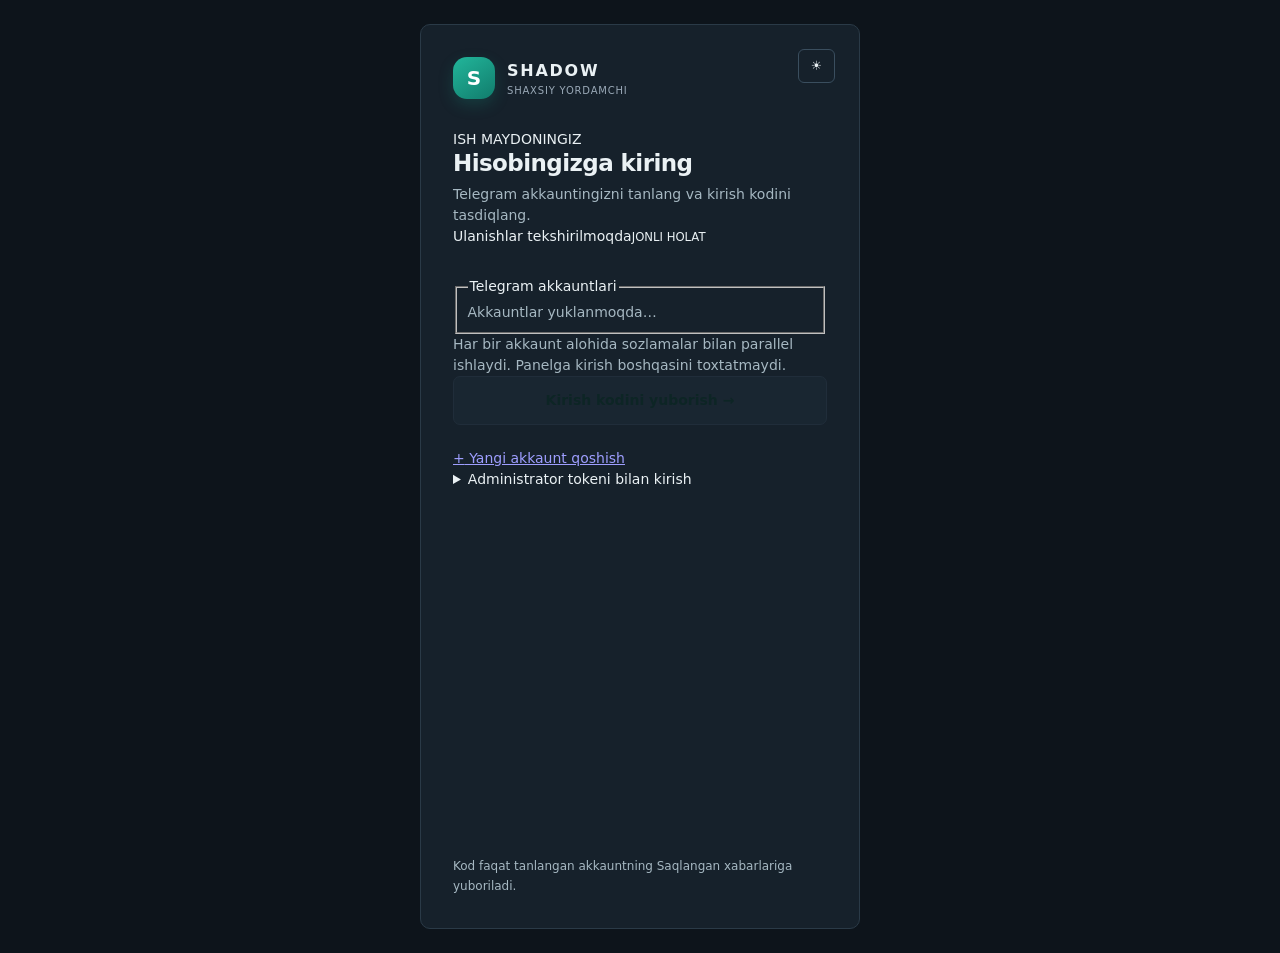
==== shadow/dashboard.html @ c3ce7833 "Add a full AI model library with stronger models and safe gateway selection Bundle the verified Free" ====
<!doctype html>
<html lang="uz">
<head>
<meta charset="utf-8">
<meta name="viewport" content="width=device-width,initial-scale=1">
<meta name="theme-color" content="#0c1421">
<title>Shadow · Boshqaruv paneli</title>
<script>
(function(){var theme='dark';try{var saved=localStorage.getItem('shadow-theme-b');if(saved==='light'||saved==='dark')theme=saved}catch(e){}document.documentElement.dataset.theme=theme;var accent='teal';try{var savedAccent=localStorage.getItem('shadow-accent');if(['teal','blue','violet','amber'].includes(savedAccent))accent=savedAccent}catch(e){}document.documentElement.dataset.accent=accent;var st='2d';try{if(localStorage.getItem('shadow-style')==='3d')st='3d'}catch(e){}document.documentElement.dataset.style=st;document.querySelector('meta[name="theme-color"]').content=theme==='dark'?'#0c1421':'#edf2ff'})()
</script>
<style>
:root{color-scheme:light;--bg:#f3f6f7;--paper:#fff;--ink:#17242a;--muted:#728188;--line:#e3eaeb;--nav:#14242a;--mint:#138d78;--mint-bg:#e7f6f1;--amber:#8a631b;--amber-bg:#fff5df;--shadow:0 10px 30px #1a33370b}*{box-sizing:border-box}body{margin:0;background:var(--bg);color:var(--ink);font:14px/1.5 Inter,ui-sans-serif,system-ui,-apple-system,"Segoe UI",sans-serif}button,input{font:inherit}button{cursor:pointer}button:focus-visible,input:focus-visible{outline:3px solid #52bda8;outline-offset:2px}
.login-wrap{min-height:100vh;display:grid;place-items:center;padding:24px;background:radial-gradient(ellipse at 15% 15%,#d9f0ea 0,transparent 35%),radial-gradient(ellipse at 90% 85%,#e1eaf2 0,transparent 36%),var(--bg)}.login{width:min(440px,100%);padding:36px;border:1px solid var(--line);border-radius:24px;background:var(--paper);box-shadow:0 24px 70px #122c3016}.brand{display:flex;align-items:center;gap:12px}.mark{width:42px;height:42px;display:grid;place-items:center;border-radius:14px;background:linear-gradient(145deg,#22b69b,#117c6c);color:white;font-size:20px;font-weight:850;box-shadow:0 6px 15px #159d8638}.brand strong{font-size:16px;letter-spacing:.11em}.brand small{display:block;color:var(--muted);font-size:10px;letter-spacing:.08em}.login h1{margin:30px 0 7px;font-size:28px;letter-spacing:-.04em}.login p{margin:0;color:var(--muted)}.login input{width:100%;margin:24px 0 11px;padding:14px;border:1px solid #d8e1e3;border-radius:12px;background:#fbfcfc;color:var(--ink)}.primary{width:100%;padding:14px;border:0;border-radius:12px;background:var(--mint);color:white;font-weight:750}.primary:hover{background:#0e7966}.error{min-height:19px;margin-top:9px;color:#b54747;font-size:12px}
.shell{min-height:100vh;display:grid;grid-template-columns:244px minmax(0,1fr)}.side{position:sticky;top:0;height:100vh;display:flex;flex-direction:column;padding:25px 17px;background:var(--nav);color:#f3f8f7}.side .brand{padding:2px 8px 38px}.side .brand small{color:#9dabb0}.side .mark{background:#168c78;box-shadow:none}.nav-label{padding:0 11px;color:#839398;font-size:10px;font-weight:750;letter-spacing:.14em;text-transform:uppercase}.nav{display:flex;align-items:center;gap:11px;margin-top:10px;padding:11px 12px;border-radius:11px;background:#21383b;color:#edf7f4;font-weight:650}.nav b{color:#6cdbc3}.side-note{margin-top:auto;padding:14px 10px;color:#9aabae;font-size:11px}.secure{display:flex;align-items:center;gap:8px;margin-bottom:7px;color:#d5e2df}.secure i{width:7px;height:7px;border-radius:50%;background:#4dd0b1;box-shadow:0 0 0 4px #4dd0b11a}
.content{width:min(1180px,100%);margin:auto;padding:34px clamp(22px,4vw,56px) 54px}.top{display:flex;justify-content:space-between;align-items:center;gap:20px;margin-bottom:28px}.eyebrow{color:var(--mint);font-size:10px;font-weight:750;letter-spacing:.15em}h1{margin:7px 0 5px;font-size:clamp(27px,3.2vw,36px);line-height:1.15;letter-spacing:-.045em}.top p,.section-head p{margin:0;color:var(--muted)}.top-actions{display:flex;align-items:center;gap:8px}.language,.btn{padding:9px 12px;border:1px solid var(--line);border-radius:10px;background:var(--paper);color:#4a5b61;font-size:11px;font-weight:650}.language{border-radius:999px}.language i{display:inline-block;width:6px;height:6px;margin-right:6px;border-radius:50%;background:var(--mint)}.btn:hover{border-color:#a9cbc4;background:#f8fcfb}.section-kicker{display:flex;align-items:center;gap:9px;margin:0 0 12px;color:#53636a;font-size:12px;font-weight:700}.section-kicker:before{content:"";width:3px;height:14px;border-radius:3px;background:var(--mint)}.grid{display:grid;grid-template-columns:repeat(3,minmax(0,1fr));gap:14px}.card{min-width:0;padding:19px 20px;border:1px solid var(--line);border-radius:16px;background:var(--paper);box-shadow:var(--shadow)}.card-top{display:flex;align-items:center;justify-content:space-between;gap:10px}.card-label{color:#6c7b81;font-size:12px;font-weight:600}.card-icon{width:34px;height:34px;display:grid;place-items:center;border-radius:11px;background:#eff6f4;color:#52766f;font-size:17px}.value{margin-top:13px;font-size:22px;font-weight:740;letter-spacing:-.035em;overflow-wrap:anywhere}.sub{margin-top:3px;color:var(--muted);font-size:11px}.status-dot{display:inline-block;width:8px;height:8px;margin:0 9px 2px 0;border-radius:50%;background:#d59c3d;box-shadow:0 0 0 4px #d59c3d1b}.safe{color:#94651c}.online{color:#148b76}.online .status-dot{background:#20ae91;box-shadow:0 0 0 4px #20ae911a}
.warning{display:flex;align-items:center;gap:13px;margin:18px 0 26px;padding:15px 17px;border:1px solid #f0e0bb;border-radius:15px;background:var(--amber-bg)}.warn-icon{flex:0 0 33px;height:33px;display:grid;place-items:center;border-radius:11px;background:#ffebbd;color:var(--amber);font-size:17px}.warning-copy{min-width:0}.warning strong{display:block;color:#73501b;font-size:13px}.warning p{margin-top:3px;color:#8e744a;font-size:11px}.reply-control{display:flex;align-items:center;gap:10px;margin-left:auto;color:#75551f;font-size:11px;font-weight:700;white-space:nowrap}.reply-label small{display:block;color:#9b835d;font-size:9px;font-weight:500}.switch{position:relative;width:43px;height:25px;padding:0;border:1px solid #dbbe85;border-radius:99px;background:#ecd9b3;transition:.2s}.switch:after{position:absolute;top:3px;left:3px;width:17px;height:17px;border-radius:50%;background:white;box-shadow:0 1px 4px #0002;content:"";transition:.2s}.switch[aria-checked="true"]{border-color:#168d79;background:#168d79}.switch[aria-checked="true"]:after{left:21px}.switch:disabled{opacity:.6;cursor:wait}
.section-head{display:flex;justify-content:space-between;align-items:end;gap:16px;margin-bottom:12px}.section-head h2{margin:0 0 3px;font-size:17px;letter-spacing:-.02em}.section-head p{font-size:11px}.count{padding:5px 9px;border:1px solid var(--line);border-radius:999px;background:white;color:#64727b;font-size:10px;font-weight:650}.table{overflow:hidden;border:1px solid var(--line);border-radius:15px;background:white;box-shadow:var(--shadow)}.row{display:grid;grid-template-columns:minmax(0,1fr) 140px 120px 90px;gap:12px;align-items:center;padding:12px 16px;border-bottom:1px solid #edf0f2}.row:last-child{border:0}.thead{background:#f8fafb;color:#819099;font-size:9px;font-weight:750;letter-spacing:.1em;text-transform:uppercase}.chat-main{display:flex;align-items:center;gap:11px;min-width:0}.avatar{flex:0 0 34px;width:34px;height:34px;display:grid;place-items:center;border-radius:11px;background:#e8f3f0;color:#248675;font-size:12px;font-weight:750}.chat-name{overflow:hidden;font-weight:650;text-overflow:ellipsis;white-space:nowrap}.chat-kind,.unread{color:var(--muted);font-size:11px}.badge{display:inline-flex;align-items:center;gap:6px;padding:5px 9px;border-radius:999px;background:#e8f6f1;color:#20836e;font-size:10px;font-weight:650}.badge:before{width:5px;height:5px;border-radius:50%;background:currentColor;content:""}.badge.off{background:#eff2f4;color:#78858e}.empty{padding:34px 20px;color:var(--muted);font-size:12px;text-align:center}.foot{display:flex;align-items:center;gap:7px;margin-top:15px;color:#87939b;font-size:10px}.foot i{color:#4c9584}.sr-only{position:absolute;width:1px;height:1px;padding:0;margin:-1px;overflow:hidden;clip:rect(0,0,0,0);white-space:nowrap;border:0}[hidden]{display:none!important}
@media(max-width:900px){.shell{grid-template-columns:205px minmax(0,1fr)}.content{padding-inline:25px}.card{padding:16px}.row{grid-template-columns:minmax(0,1fr) 105px 105px 72px;gap:8px}}
@media(max-width:680px){.shell{display:block}.side{position:static;height:auto;flex-direction:row;align-items:center;padding:12px 18px;border-bottom:1px solid #263740}.side .brand{padding:0}.side .mark{width:36px;height:36px}.side>div:nth-child(2),.side-note{display:none}.content{padding:24px 18px 36px}.top{align-items:flex-start;margin-bottom:23px}.top-actions{gap:6px}.language{display:none}.btn{padding:8px 10px}.grid{grid-template-columns:1fr 1fr}.card:last-child{grid-column:span 2}.warning{align-items:flex-start;gap:10px;padding:14px}.warn-icon{flex-basis:30px;height:30px}.reply-control{gap:7px}.reply-label small{display:none}.row{grid-template-columns:minmax(0,1fr) auto;padding:11px 13px}.row>*:nth-child(2),.row>*:nth-child(4),.thead>*:nth-child(2),.thead>*:nth-child(4){display:none}.row>*:nth-child(3){justify-self:end}}
@media(max-width:390px){.content{padding-inline:13px}.top{gap:9px}.top-actions{flex-wrap:wrap;justify-content:flex-end}.top h1{font-size:26px}.grid{grid-template-columns:1fr}.card:last-child{grid-column:auto}.warning{flex-wrap:wrap}.warning-copy{flex:1}.reply-control{width:100%;justify-content:flex-end}.section-head h2{font-size:15px}}
@media(prefers-reduced-motion:reduce){*,*:before,*:after{scroll-behavior:auto!important;transition:none!important}}

/* Theme surfaces */
.theme-toggle{display:inline-grid;place-items:center;min-width:36px;height:36px;padding:0 10px;border:1px solid var(--line);border-radius:11px;background:var(--paper);color:var(--ink);font-size:18px;line-height:1}
.theme-toggle:hover{border-color:var(--mint)}.login{position:relative}.login .theme-toggle{position:absolute;top:38px;right:36px}
:root[data-theme="dark"]{color-scheme:dark;--bg:#0c1218;--paper:#141e26;--ink:#edf4f5;--muted:#99aab4;--line:#26343e;--nav:#0a1117;--mint:#65dcc0;--mint-bg:#18382f;--amber:#ebc27a;--amber-bg:#292419;--shadow:0 12px 32px #00000020}
[data-theme="dark"] .login-wrap{background:radial-gradient(ellipse at 15% 15%,#17322d 0,transparent 36%),radial-gradient(ellipse at 90% 85%,#172431 0,transparent 36%),var(--bg)}
[data-theme="dark"] .login{box-shadow:0 24px 70px #00000035}
[data-theme="dark"] .login input{background:#0e171e;border-color:#33434e;color:var(--ink)}
[data-theme="dark"] .primary{background:#58d1b5;color:#08251d}
[data-theme="dark"] .primary:hover{background:#7de2ca}
[data-theme="dark"] .language,[data-theme="dark"] .btn{color:#c3d1d7}
[data-theme="dark"] .btn:hover{background:#1a2a31;border-color:#466b65}
[data-theme="dark"] .section-kicker,[data-theme="dark"] .card-label{color:#a7b8c1}
[data-theme="dark"] .card-icon{background:#20332e;color:#82c7b6}
[data-theme="dark"] .safe{color:#e5bb6c}
[data-theme="dark"] .online{color:#65dcc0}
[data-theme="dark"] .warning{border-color:#4c4027}
[data-theme="dark"] .warn-icon{background:#44351c;color:#ebc27a}
[data-theme="dark"] .warning strong,[data-theme="dark"] .reply-control{color:#f0d395}
[data-theme="dark"] .warning p,[data-theme="dark"] .reply-label small{color:#c0aa81}
[data-theme="dark"] .switch{background:#4b3b24;border-color:#796139}
[data-theme="dark"] .switch[aria-checked="true"]{background:#248b72;border-color:#4db99b}
[data-theme="dark"] .table,[data-theme="dark"] .count{background:var(--paper)}
[data-theme="dark"] .row{border-color:#24323b}
[data-theme="dark"] .thead{background:#111b22;color:#94a8b4}
[data-theme="dark"] .avatar{background:#20372f;color:#82d3bb}
[data-theme="dark"] .badge{background:#1d3b30;color:#89d9b7}
[data-theme="dark"] .badge.off{background:#27323b;color:#acbac4}
[data-theme="dark"] .count,[data-theme="dark"] .foot{color:#9aadb7}
[data-theme="dark"] .error{color:#ff9b9b}


.workspace-nav .nav{width:100%;border:0;text-align:left;font:inherit;background:transparent;color:#98aeb3}.workspace-nav .nav:hover,.workspace-nav .nav.active{background:#21383b;color:#edf7f4}.workspace-nav .nav b{width:19px;text-align:center}
.chat-tools{display:flex;gap:12px;margin-bottom:13px}.chat-tools input,.chat-tools select{padding:11px 13px;border:1px solid var(--line);border-radius:11px;background:var(--paper);color:var(--ink);font:inherit;font-size:12px}.chat-tools input{flex:1;min-width:0}.panel-grid{display:grid;grid-template-columns:repeat(2,minmax(0,1fr));gap:18px}.detail-panel{padding:23px;border:1px solid var(--line);border-radius:16px;background:var(--paper);box-shadow:var(--shadow)}.detail-panel h2{margin:0 0 7px;font-size:17px}.detail-panel p{margin:0 0 18px;color:var(--muted);font-size:12px}.detail-panel dl{margin:18px 0 0}.detail-panel dl>div{display:flex;justify-content:space-between;gap:16px;padding:12px 0;border-bottom:1px solid var(--line);font-size:12px}.detail-panel dt{color:var(--muted)}.detail-panel dd{margin:0;text-align:right;font-weight:650}.info-note{padding:15px;border-radius:11px;background:var(--mint-bg);color:var(--mint);font-size:12px}.setting-row{display:flex;justify-content:space-between;align-items:center;gap:16px;padding:15px 0;border-bottom:1px solid var(--line)}.setting-row strong{display:block;font-size:12px}.setting-row small{display:block;color:var(--muted);font-size:11px;margin-top:3px}.setting-row input{width:18px;height:18px;accent-color:var(--mint)}.setup-link{display:inline-block;margin-top:20px;text-decoration:none}.panel-notice{margin-top:16px;color:var(--muted);font-size:12px}
@media(max-width:680px){.side{flex-wrap:wrap;gap:14px}.workspace-nav{display:flex!important;gap:6px;overflow:auto;flex-basis:100%;padding-bottom:3px}.workspace-nav .nav-label{display:none}.workspace-nav .nav{flex:0 0 auto;width:auto;white-space:nowrap;font-size:11px;padding:9px 11px;margin:0}.panel-grid{grid-template-columns:1fr}.chat-tools{flex-direction:column}.chat-tools select{width:100%}}

.chat-name small{display:block;color:var(--muted);font-size:10px;font-weight:400;letter-spacing:.02em}.reply-check{display:flex;justify-content:space-between;gap:14px;padding:12px 0;border-bottom:1px solid var(--line);font-size:12px}.reply-check span{color:var(--muted)}.reply-check strong{color:var(--mint)}.reply-check strong.missing{color:#d79e54}
:root[data-theme] .setup-check{width:100%;display:grid;grid-template-columns:minmax(0,1fr) auto;column-gap:16px;row-gap:4px;padding:13px 12px;border:1px solid var(--v-line);border-left:3px solid var(--v-line2);border-radius:9px;background:var(--v-surface2);color:var(--v-ink);text-align:left;font:inherit;cursor:pointer;transition:background .16s,border-color .16s,transform .16s}
:root[data-theme] .setup-check:hover,:root[data-theme] .setup-check:focus-visible{border-color:var(--v-accent);background:color-mix(in srgb,var(--v-accent) 7%,var(--v-surface2));transform:translateY(-1px)}
:root[data-theme] .setup-check:focus-visible{outline:2px solid var(--v-accent);outline-offset:2px}
:root[data-theme] .setup-check>span:first-child{grid-column:1;grid-row:1;color:var(--v-ink);font-weight:600}
:root[data-theme] .setup-check>strong{grid-column:2;grid-row:1;align-self:center}
:root[data-theme] .setup-check .setup-check-help{grid-column:1;grid-row:2;color:var(--v-muted);font-size:11px;line-height:1.5}
:root[data-theme] .setup-check .setup-check-action{grid-column:2;grid-row:2;align-self:center;color:var(--v-accent);font-size:10px;font-weight:700;white-space:nowrap}
.warning.reply-on{background:var(--mint-bg);border-color:var(--mint)}.warning.reply-on strong,.warning.reply-on .reply-control{color:var(--mint)}.warning.reply-on p{color:var(--muted)}.warning.reply-on .warn-icon{background:var(--paper);color:var(--mint)}.reply-setup{grid-column:1/-1}.reply-setup p{max-width:650px}.reply-action-note{padding-top:13px;color:var(--muted);font-size:12px}

.approval-cell{display:flex;flex-direction:column;align-items:flex-start;gap:6px}.approval-btn{padding:5px 8px;border:1px solid var(--line);border-radius:8px;background:var(--paper);color:var(--mint);font-size:10px;white-space:nowrap}.approval-btn.remove{color:#cf8569}.approval-btn:disabled{opacity:.5;cursor:wait}.approval-tools{display:flex;align-items:center;flex-wrap:wrap;gap:12px;margin-bottom:14px}.approval-tools p{flex:1;margin:0;color:var(--muted);font-size:11px}.approval-note{margin:12px 0;color:var(--muted);font-size:12px}.row{grid-template-columns:minmax(0,1fr) 130px 165px 85px}@media(max-width:900px){.row{grid-template-columns:minmax(0,1fr) 90px 140px 65px}}@media(max-width:680px){.row{grid-template-columns:minmax(0,1fr) 135px}.approval-cell{align-items:flex-end}}
/* Original cinematic command-center treatment */
:root[data-theme="dark"]{--bg:#070c12;--paper:#101922;--ink:#e4f0f5;--muted:#8aa0ae;--line:#20313d;--nav:#060b11;--mint:#55e4d0;--mint-bg:#102c32;--amber:#f2bd72;--amber-bg:#2b2319;--shadow:0 18px 48px #0008}
[data-theme="dark"] .shell{background:radial-gradient(ellipse at 78% 0%,#12313a55,transparent 38%),var(--bg)}
[data-theme="dark"] .side{border-right:1px solid #1d303a;background:linear-gradient(180deg,#081017,#070b10)}
[data-theme="dark"] .side .mark{background:linear-gradient(145deg,#56e8d5,#1979ad);box-shadow:0 0 22px #2fd5cf3b}
[data-theme="dark"] .workspace-nav .nav:hover,[data-theme="dark"] .workspace-nav .nav.active{background:#10252c;color:#d7faf3;box-shadow:inset 2px 0 #57e4d0}
[data-theme="dark"] .content{max-width:1440px}
[data-theme="dark"] .card,[data-theme="dark"] .detail-panel,[data-theme="dark"] .table{border-color:#243844;box-shadow:0 14px 40px #0003}
[data-theme="dark"] .card{background:linear-gradient(145deg,#121e28,#0e171f)}
[data-theme="dark"] .card-icon{background:#112b33;color:#65ddcf}
[data-theme="dark"] .table{background:#0e171e}
[data-theme="dark"] .thead{background:#111e27}
[data-theme="dark"] .warning{box-shadow:0 10px 35px #0002}
.hud-hero{position:relative;isolation:isolate;display:grid;grid-template-columns:minmax(0,1.35fr) minmax(260px,.65fr);align-items:center;gap:24px;overflow:hidden;margin:0 0 26px;padding:clamp(23px,4vw,42px);border:1px solid #2a4854;border-radius:18px;background:radial-gradient(ellipse at 82% 43%,#21d2d022,transparent 26%),linear-gradient(120deg,#0a171f 0%,#101f2a 55%,#10262b 100%);box-shadow:0 24px 70px #0003}
.hud-hero:before{position:absolute;inset:0;z-index:-1;background-image:linear-gradient(#7de6e50a 1px,transparent 1px),linear-gradient(90deg,#7de6e50a 1px,transparent 1px);background-size:34px 34px;mask-image:linear-gradient(90deg,transparent,#000);content:""}
.hud-hero:after{position:absolute;inset:12px;z-index:-1;border:1px solid #6be0dc1a;border-radius:12px;pointer-events:none;content:""}
.hero-copy{max-width:610px}.hero-kicker{display:flex;align-items:center;gap:8px;color:#69dcca;font-size:9px;font-weight:800;letter-spacing:.16em}.hero-kicker i{width:7px;height:7px;border-radius:50%;background:#61e7cb;box-shadow:0 0 12px #61e7cb}
.hero-copy h2{margin:16px 0 10px;color:#f0f8fa;font-size:clamp(28px,4vw,47px);line-height:1.02;letter-spacing:-.05em}.hero-copy h2 span{color:#67decd}.hero-copy>p{max-width:520px;margin:0;color:#a5b9c2;font-size:13px;line-height:1.75}.hero-tags{display:flex;flex-wrap:wrap;gap:7px;margin-top:22px}.hero-tags span{padding:6px 9px;border:1px solid #44616b;border-radius:5px;background:#09141bb0;color:#b4c9cf;font-size:8px;font-weight:750;letter-spacing:.11em}
.hero-console{display:grid;justify-items:center;gap:15px}.core-orb{position:relative;width:clamp(125px,16vw,182px);aspect-ratio:1;display:grid;place-items:center}.orb-ring{position:absolute;inset:8%;border:1px solid #67e1d477;border-radius:50%;box-shadow:inset 0 0 28px #47cfc51a,0 0 24px #47cfc51a}.ring-one{border-style:dashed;animation:orbit 24s linear infinite}.ring-two{inset:19%;border-color:#54b9eb66;animation:orbit 19s linear infinite reverse}.orb-center{width:47%;aspect-ratio:1;display:grid;place-items:center;border:1px solid #88fff0;border-radius:50%;background:radial-gradient(circle at 35% 25%,#78f6df,#197e99 58%,#102432);box-shadow:0 0 18px #43e3d6a0,0 0 60px #25bed340;color:white;font-size:29px;font-weight:800;text-shadow:0 1px 12px #fff8}
@keyframes orbit{to{transform:rotate(360deg)}}
.console-readouts{width:100%;display:grid;grid-template-columns:1fr 1fr;gap:8px}.console-readouts>div{min-width:0;padding:9px 10px;border:1px solid #36515b;border-radius:7px;background:#07131ab8}.console-readouts>div:last-child{grid-column:1/-1}.console-readouts small{display:block;color:#83a1aa;font-size:8px;letter-spacing:.13em}.console-readouts strong{display:block;overflow:hidden;margin-top:4px;color:#c8f3e9;font-size:9px;letter-spacing:.05em;text-overflow:ellipsis;white-space:nowrap}
.capabilities{margin:5px 0 24px}.capabilities .section-head{margin-bottom:11px}.module-grid{display:grid;grid-template-columns:repeat(5,minmax(0,1fr));gap:10px}.module{position:relative;display:grid;grid-template-columns:32px minmax(0,1fr);align-items:start;gap:10px;min-height:112px;padding:14px;border:1px solid var(--line);border-radius:11px;background:var(--paper);box-shadow:var(--shadow);transition:transform .18s,border-color .18s}.module:hover{transform:translateY(-2px);border-color:var(--mint)}.module-icon{width:30px;height:30px;display:grid;place-items:center;border:1px solid #278c8a55;border-radius:8px;background:#0e292f;color:#62ddd2;font-size:15px}.module strong{display:block;margin-top:2px;font-size:11px;line-height:1.4}.module p{margin:5px 0 0;color:var(--muted);font-size:10px;line-height:1.5}.module-state{position:absolute;right:10px;bottom:9px;color:var(--mint);font-size:7px;font-weight:800;letter-spacing:.14em;opacity:.72}
[data-theme="light"] .hud-hero{border-color:#bbd5d7;background:radial-gradient(ellipse at 82% 43%,#3bb8ae20,transparent 27%),linear-gradient(120deg,#e9f3f3,#e8eff5 55%,#e5f4ef);box-shadow:0 18px 50px #213c3d12}
[data-theme="light"] .hud-hero:before{background-image:linear-gradient(#245c5d0b 1px,transparent 1px),linear-gradient(90deg,#245c5d0b 1px,transparent 1px)}
[data-theme="light"] .hud-hero:after{border-color:#328c871d}
[data-theme="light"] .hero-copy h2{color:#14272e}
[data-theme="light"] .hero-copy h2 span{color:#087d78}
[data-theme="light"] .hero-copy>p{color:#526b73}
[data-theme="light"] .hero-kicker{color:#087d78}
[data-theme="light"] .hero-tags span{border-color:#bfd1d4;background:#f7fbfbe0;color:#47616a}
[data-theme="light"] .orb-center{color:white}
[data-theme="light"] .console-readouts>div{border-color:#bdd0d3;background:#ffffffc7}
[data-theme="light"] .console-readouts small{color:#607981}
[data-theme="light"] .console-readouts strong{color:#1d625d}
[data-theme="light"] .module-icon{border-color:#c3e5df;background:#e9f7f3;color:#158c80}
@media(max-width:1060px){.module-grid{grid-template-columns:repeat(3,minmax(0,1fr))}}
@media(max-width:680px){.hud-hero{grid-template-columns:1fr;gap:13px;padding:24px 19px}.hero-copy h2{font-size:34px}.hero-console{grid-template-columns:106px 1fr;justify-items:stretch;align-items:center}.core-orb{width:104px}.console-readouts{grid-template-columns:1fr}.console-readouts>div:last-child{grid-column:auto}.module-grid{grid-template-columns:1fr 1fr}.module{min-height:105px;padding:12px}.hero-tags span{font-size:7px}}
@media(max-width:390px){.module-grid{grid-template-columns:1fr}.module{min-height:84px}.hero-copy h2{font-size:30px}.hero-console{grid-template-columns:86px 1fr}.core-orb{width:82px}}
@media(prefers-reduced-motion:reduce){.ring-one,.ring-two{animation:none}.module:hover{transform:none}}

/* Refined professional daylight palette */
:root[data-theme="light"]{color-scheme:light;--bg:#f4f7fa;--paper:#fff;--ink:#172b3a;--muted:#687c8b;--line:#dce5eb;--nav:#102438;--mint:#087f78;--mint-bg:#e5f5f1;--amber:#805514;--amber-bg:#fff7e8;--shadow:0 8px 24px #16324a0b}
:root[data-theme="light"] body{background:#f4f7fa;color:#172b3a}
:root[data-theme="light"] .shell{background:radial-gradient(ellipse at 82% 0%,#dcefee99,transparent 36%),#f4f7fa}
:root[data-theme="light"] .side{border-right:1px solid #d9e3e9;background:linear-gradient(180deg,#fff,#f5f8fa);color:#193247}
:root[data-theme="light"] .side .brand small{color:#718391}
:root[data-theme="light"] .side .mark{background:linear-gradient(145deg,#19a995,#087c76);box-shadow:0 5px 13px #087f7825}
:root[data-theme="light"] .nav-label{color:#7a8c98}
:root[data-theme="light"] .workspace-nav .nav{color:#526777}
:root[data-theme="light"] .workspace-nav .nav:hover,:root[data-theme="light"] .workspace-nav .nav.active{background:#e8f4f2;color:#12645e;box-shadow:inset 2px 0 #159b8b}
:root[data-theme="light"] .workspace-nav .nav b{color:#178c80}
:root[data-theme="light"] .side-note{color:#738491}
:root[data-theme="light"] .secure{color:#3b5864}
:root[data-theme="light"] .secure i{background:#19a889;box-shadow:0 0 0 4px #19a8891a}
:root[data-theme="light"] .content{max-width:1440px}
:root[data-theme="light"] .top{padding-bottom:18px;border-bottom:1px solid #e0e8ed}
:root[data-theme="light"] .eyebrow{color:#07847d}
:root[data-theme="light"] .top p,:root[data-theme="light"] .section-head p{color:#687e8d}
:root[data-theme="light"] .language,:root[data-theme="light"] .btn,:root[data-theme="light"] .theme-toggle{border-color:#d8e3e9;background:#fff;color:#304b5d;box-shadow:0 2px 5px #19304708}
:root[data-theme="light"] .btn:hover,:root[data-theme="light"] .theme-toggle:hover{border-color:#7bbeb4;background:#f6fbfa;color:#086c67}
:root[data-theme="light"] .section-kicker{color:#425968}
:root[data-theme="light"] .card,:root[data-theme="light"] .detail-panel,:root[data-theme="light"] .table{border-color:#dce5eb;background:#fff;box-shadow:0 8px 24px #1930470a}
:root[data-theme="light"] .card{background:linear-gradient(145deg,#fff,#fbfdfe)}
:root[data-theme="light"] .card-label{color:#637887}
:root[data-theme="light"] .card-icon{border:1px solid #d9eeea;background:#edf8f5;color:#128277}
:root[data-theme="light"] .value{color:#183448}
:root[data-theme="light"] .status-dot{box-shadow:0 0 0 4px #d59c3d20}
:root[data-theme="light"] .online .status-dot{background:#15a383;box-shadow:0 0 0 4px #15a3831c}
:root[data-theme="light"] .warning{border-color:#f0ddb5;background:#fff8eb;box-shadow:0 5px 16px #78531708}
:root[data-theme="light"] .warn-icon{background:#ffedc8;color:#8a5c12}
:root[data-theme="light"] .warning strong,:root[data-theme="light"] .reply-control{color:#755018}
:root[data-theme="light"] .warning p,:root[data-theme="light"] .reply-label small{color:#816d4b}
:root[data-theme="light"] .switch{border-color:#d9bd83;background:#eee0c2}
:root[data-theme="light"] .switch[aria-checked="true"]{border-color:#087f78;background:#087f78}
:root[data-theme="light"] .thead{background:#f3f7f9;color:#647b8a}
:root[data-theme="light"] .row{border-color:#e8eef1}
:root[data-theme="light"] .avatar{background:#e8f4f2;color:#14796f}
:root[data-theme="light"] .badge{background:#e7f5ef;color:#17775e}
:root[data-theme="light"] .badge.off{background:#eef2f5;color:#647583}
:root[data-theme="light"] .count{border-color:#dce5eb;background:#fff;color:#526b7a}
:root[data-theme="light"] .empty{color:#728694}
:root[data-theme="light"] .foot{color:#728694}
:root[data-theme="light"] .chat-tools input,:root[data-theme="light"] .chat-tools select,:root[data-theme="light"] .login input{border-color:#d5e0e6;background:#fff;color:#193247}
:root[data-theme="light"] .chat-tools input::placeholder,:root[data-theme="light"] .login input::placeholder{color:#91a0aa}
:root[data-theme="light"] .detail-panel h2,:root[data-theme="light"] .module strong{color:#1d3749}
:root[data-theme="light"] .detail-panel dl>div,:root[data-theme="light"] .setting-row,:root[data-theme="light"] .reply-check{border-color:#e7edf0}
:root[data-theme="light"] .info-note{background:#eaf6f3;color:#26766c}
:root[data-theme="light"] .reply-check strong{color:#167a66}
:root[data-theme="light"] .reply-check strong.missing{color:#a56d20}
:root[data-theme="light"] .approval-btn{border-color:#d6e5e8;background:#f7fbfa;color:#11796e}
:root[data-theme="light"] .approval-btn:hover{border-color:#83bdb4;background:#edf8f5}
:root[data-theme="light"] .approval-btn.remove{border-color:#ecd8d2;background:#fff8f6;color:#a45143}
:root[data-theme="light"] .approval-btn.remove:hover{background:#fff0ec}
:root[data-theme="light"] .approval-note,:root[data-theme="light"] .panel-notice{color:#5e7381}
:root[data-theme="light"] .login-wrap{background:radial-gradient(ellipse at 15% 15%,#d9f0ea 0,transparent 35%),radial-gradient(ellipse at 90% 85%,#e1eaf2 0,transparent 36%),#f4f7fa}
:root[data-theme="light"] .login{border-color:#dce5eb;background:#fff;box-shadow:0 24px 70px #17384c15}
:root[data-theme="light"] .primary{background:#087f78}
:root[data-theme="light"] .primary:hover{background:#066c66}
:root[data-theme="light"] .hud-hero{border-color:#d4e4e5;background:radial-gradient(ellipse at 82% 43%,#46b9ad20,transparent 28%),linear-gradient(120deg,#f8fcfb 0%,#eef5f8 56%,#e7f5f0 100%);box-shadow:0 18px 45px #1b46500d}
:root[data-theme="light"] .hud-hero:before{background-image:linear-gradient(#2c77730b 1px,transparent 1px),linear-gradient(90deg,#2c77730b 1px,transparent 1px)}
:root[data-theme="light"] .hud-hero:after{border-color:#348e851c}
:root[data-theme="light"] .hero-kicker{color:#087d78}
:root[data-theme="light"] .hero-kicker i{background:#1aa992;box-shadow:0 0 10px #1aa99270}
:root[data-theme="light"] .hero-copy h2{color:#173246}
:root[data-theme="light"] .hero-copy h2 span{color:#087e77}
:root[data-theme="light"] .hero-copy>p{color:#58717e}
:root[data-theme="light"] .hero-tags span{border-color:#c9dcdf;background:#ffffffb8;color:#46636d}
:root[data-theme="light"] .orb-ring{border-color:#239a9277;box-shadow:inset 0 0 28px #47cfc510,0 0 24px #47cfc514}
:root[data-theme="light"] .ring-two{border-color:#3894bd66}
:root[data-theme="light"] .orb-center{border-color:#5ccdbf;background:radial-gradient(circle at 35% 25%,#65e1ca,#168e94 58%,#164466);box-shadow:0 0 16px #43cdb670,0 0 52px #25aebe25;color:#fff}
:root[data-theme="light"] .console-readouts>div{border-color:#cbdfe0;background:#ffffffd9}
:root[data-theme="light"] .console-readouts small{color:#637d86}
:root[data-theme="light"] .console-readouts strong{color:#246960}
:root[data-theme="light"] .module{border-color:#dce7ea;background:linear-gradient(145deg,#fff,#fbfdfd);box-shadow:0 6px 18px #19304709}
:root[data-theme="light"] .module:hover{border-color:#7bbeb4;box-shadow:0 10px 24px #168b7b14}
:root[data-theme="light"] .module-icon{border-color:#cce6df;background:#edf8f4;color:#128679}
:root[data-theme="light"] .module-state{color:#178375}
@media(max-width:680px){:root[data-theme="light"] .side{border-color:#d9e3e9}}


/* iOS-inspired Liquid Glass surfaces */
:root[data-theme="light"]{--glass-fill:#ffffffa8;--glass-line:#ffffffc7;--glass-shadow:0 12px 34px #24445a12, inset 0 1px #ffffffd9}
:root[data-theme="dark"]{--glass-fill:#14222bc4;--glass-line:#d8f7f221;--glass-shadow:0 14px 36px #0003,inset 0 1px #ffffff12}
@supports ((backdrop-filter:blur(1px)) or (-webkit-backdrop-filter:blur(1px))){
:root[data-theme="light"] .side{background:linear-gradient(180deg,#ffffffd9,#f5fafbe8);-webkit-backdrop-filter:blur(24px) saturate(155%);backdrop-filter:blur(24px) saturate(155%)}
:root[data-theme="dark"] .side{-webkit-backdrop-filter:blur(24px) saturate(135%);backdrop-filter:blur(24px) saturate(135%)}
:root[data-theme="light"] .card,:root[data-theme="light"] .detail-panel,:root[data-theme="light"] .module,:root[data-theme="light"] .table,:root[data-theme="light"] .language,:root[data-theme="light"] .btn,:root[data-theme="light"] .theme-toggle,:root[data-theme="light"] .count{background:var(--glass-fill);-webkit-backdrop-filter:blur(18px) saturate(155%);backdrop-filter:blur(18px) saturate(155%);box-shadow:var(--glass-shadow)}
:root[data-theme="dark"] .card,:root[data-theme="dark"] .detail-panel,:root[data-theme="dark"] .module,:root[data-theme="dark"] .table,:root[data-theme="dark"] .language,:root[data-theme="dark"] .btn,:root[data-theme="dark"] .theme-toggle,:root[data-theme="dark"] .count{background:var(--glass-fill);-webkit-backdrop-filter:blur(18px) saturate(135%);backdrop-filter:blur(18px) saturate(135%);box-shadow:var(--glass-shadow)}
:root[data-theme="light"] .console-readouts>div{background:#ffffffe0;-webkit-backdrop-filter:blur(16px) saturate(145%);backdrop-filter:blur(16px) saturate(145%)}
:root[data-theme="dark"] .console-readouts>div{background:#07131ac7;-webkit-backdrop-filter:blur(16px) saturate(130%);backdrop-filter:blur(16px) saturate(130%)}
}
:root[data-theme="light"] .hud-hero{border-color:#d4e3e5;background:radial-gradient(ellipse at 78% 42%,#73d5c729,transparent 30%),linear-gradient(125deg,#faffffdf,#edf5f8d9 58%,#e8f7f0d9);box-shadow:0 22px 56px #25475b13,inset 0 1px #ffffff}
:root[data-theme="dark"] .hud-hero{border-color:#47717a88;background:radial-gradient(ellipse at 80% 40%,#37d3c222,transparent 29%),linear-gradient(125deg,#0a171fe8,#10232bdb 58%,#102a2cdb);box-shadow:0 24px 70px #0004,inset 0 1px #d9ffff14}
:root[data-theme="light"] .card,:root[data-theme="light"] .detail-panel,:root[data-theme="light"] .module,:root[data-theme="light"] .table{border-color:#d9e6eacc;border-radius:18px}
:root[data-theme="dark"] .card,:root[data-theme="dark"] .detail-panel,:root[data-theme="dark"] .module,:root[data-theme="dark"] .table{border-color:#304652cc;border-radius:18px}
:root[data-theme="light"] .top-actions .btn,:root[data-theme="light"] .top-actions .theme-toggle{border-radius:999px}
:root[data-theme="dark"] .top-actions .btn,:root[data-theme="dark"] .top-actions .theme-toggle{border-radius:999px}
:root[data-theme="light"] .warning{border-radius:18px;background:linear-gradient(120deg,#fff9edeb,#fff4dfe0);box-shadow:0 9px 26px #77531a0d,inset 0 1px #ffffff}
:root[data-theme="dark"] .warning{border-radius:18px;background:linear-gradient(120deg,#292419e8,#29251be0);box-shadow:0 9px 26px #0002,inset 0 1px #ffffff0c}
:root[data-theme="light"] .chat-tools input,:root[data-theme="light"] .chat-tools select{border-radius:14px;background:#ffffffe0}
:root[data-theme="dark"] .chat-tools input,:root[data-theme="dark"] .chat-tools select{border-radius:14px;background:#101c24e8}
:root[data-theme="light"] .approval-btn{border-radius:999px}
:root[data-theme="dark"] .approval-btn{border-radius:999px}
:root[data-theme="light"] .switch,:root[data-theme="dark"] .switch{width:48px;height:29px;border-radius:999px}
:root[data-theme="light"] .switch:after,:root[data-theme="dark"] .switch:after{top:4px;left:4px;width:19px;height:19px}
:root[data-theme="light"] .switch[aria-checked="true"]:after,:root[data-theme="dark"] .switch[aria-checked="true"]:after{left:23px}
:root[data-theme="light"] .orb-center{box-shadow:0 0 18px #43cdb680,0 0 58px #25aebe30, inset 0 1px #ffffffa6}
:root[data-theme="dark"] .orb-center{box-shadow:0 0 18px #43e3d6a8,0 0 60px #25bed34a,inset 0 1px #ffffffb3}
@media(prefers-reduced-transparency:reduce){:root[data-theme="light"] .card,:root[data-theme="light"] .detail-panel,:root[data-theme="light"] .module,:root[data-theme="light"] .table{background:#fff}:root[data-theme="dark"] .card,:root[data-theme="dark"] .detail-panel,:root[data-theme="dark"] .module,:root[data-theme="dark"] .table{background:#101922}}


/* Working model selection controls */
.model-panel{position:relative}.model-badge{width:36px;height:36px;display:grid;place-items:center;margin-bottom:14px;border:1px solid #9bd9cf;border-radius:12px;background:#eaf8f4;color:#087c74;font-size:11px;font-weight:800;letter-spacing:.06em}
.model-field{display:grid;gap:6px;margin:15px 0}.model-field label{color:var(--muted);font-size:11px;font-weight:700}.model-field select,.model-field input{width:100%;padding:11px 13px;border:1px solid var(--line);border-radius:12px;background:var(--paper);color:var(--ink);font:inherit;font-size:13px}.model-save{margin-top:5px;color:var(--mint)}.model-save:disabled{opacity:.6;cursor:wait}.model-notice{min-height:20px;margin-top:10px;color:var(--muted);font-size:11px}
.model-note{margin:0 0 12px;padding:9px 11px;border-left:2px solid var(--mint);border-radius:0 8px 8px 0;background:color-mix(in srgb,var(--mint) 7%,transparent);color:var(--muted);font-size:11px;line-height:1.55}
:root[data-theme="dark"] .model-badge{border-color:#2e706d;background:#123536;color:#76e0d2}
:root[data-theme="light"] .model-badge{box-shadow:0 5px 14px #178b7b14}
:root[data-theme="light"] .model-field select,.model-field input{border-color:#d4e1e6;background:#ffffffe8}
:root[data-theme="dark"] .model-field select,.model-field input{border-color:#30434e;background:#101c24}


/* Private per-chat memory editor */
.profile-btn{padding:5px 8px;border:1px solid #b9d9d4;border-radius:999px;background:#f0f8f6;color:#236e67;font-size:10px;white-space:nowrap}
.profile-btn:hover{border-color:var(--mint);background:var(--mint-bg)}
.profile-dialog{width:min(620px,calc(100% - 28px));max-height:min(88vh,900px);overflow:auto;padding:24px;border:1px solid #ffffff65;border-radius:24px;background:color-mix(in srgb,var(--paper) 91%,transparent);color:var(--ink);box-shadow:0 28px 100px #03111b55}
.profile-dialog::backdrop{background:#07121d80;backdrop-filter:blur(8px)}
.profile-dialog-head{margin-bottom:18px}.profile-kicker{color:var(--mint);font-size:9px;font-weight:800;letter-spacing:.16em}.profile-dialog h2{margin:7px 0;font-size:22px;letter-spacing:-.03em}.profile-dialog-head p{margin:0;color:var(--muted);font-size:12px;line-height:1.55}
.profile-field{display:grid;gap:5px;margin:13px 0}.profile-field>span{font-size:12px;font-weight:750}.profile-field small{color:var(--muted);font-size:10px}.profile-field textarea{width:100%;min-height:72px;resize:vertical;padding:11px 12px;border:1px solid var(--line);border-radius:13px;background:var(--paper);color:var(--ink);font:inherit;font-size:12px;line-height:1.5}.profile-field textarea:focus{outline:3px solid #52bda833;border-color:var(--mint)}.profile-field select{width:100%;padding:11px 12px;border:1px solid var(--line);border-radius:13px;background:var(--paper);color:var(--ink);font:inherit;font-size:13px}.profile-field select:focus{outline:3px solid #52bda833;border-color:var(--mint)}
.profile-status{min-height:18px;margin:8px 0;color:var(--muted);font-size:11px}.profile-actions{display:grid;grid-template-columns:auto 1fr auto auto;gap:8px;align-items:center;padding-top:12px;border-top:1px solid var(--line)}.profile-clear{color:#a54f45}.profile-save{border-color:#0b867c;background:#0b867c;color:white}.profile-save:hover{background:#08736c;color:white}.profile-btn:disabled,.profile-actions button:disabled{opacity:.55;cursor:wait}
:root[data-theme="light"] .profile-dialog{border-color:#ffffffcf;background:#f9fcfceF;backdrop-filter:blur(28px) saturate(150%);-webkit-backdrop-filter:blur(28px) saturate(150%)}
:root[data-theme="dark"] .profile-dialog{border-color:#cce8e722;background:#101b25ed;backdrop-filter:blur(28px) saturate(135%);-webkit-backdrop-filter:blur(28px) saturate(135%)}
:root[data-theme="light"] .profile-field textarea{background:#ffffffda}
:root[data-theme="dark"] .profile-btn{border-color:#315953;background:#122a2a;color:#a5e6dc}
@media(max-width:680px){.profile-dialog{padding:20px;border-radius:21px}.profile-actions{grid-template-columns:1fr 1fr}.profile-actions>span{display:none}.profile-clear{grid-column:1}.profile-save{grid-column:2}.profile-field textarea{min-height:64px}}


/* Professional operations console */
:root:not([data-theme="dark"]){--bg:#f5f7fa;--paper:#fff;--ink:#17212b;--muted:#687786;--line:#e2e8ef;--nav:#111c2b;--mint:#187d70;--mint-bg:#e9f5f2;--shadow:0 4px 18px #1420330b}
.shell{grid-template-columns:250px minmax(0,1fr)}.side{padding:25px 16px;background:#111c2b}.content{width:min(1320px,100%);padding:32px clamp(22px,4vw,58px) 60px}.top{margin-bottom:24px}.top h1{font-size:30px;letter-spacing:-.035em}.eyebrow{font-size:10px;letter-spacing:.12em}.top-actions{flex-wrap:wrap}.account-action{text-decoration:none;color:var(--mint)}.quick-notice{margin:-12px 0 18px;padding:11px 14px;border:1px solid #b9ddd4;border-radius:10px;background:var(--mint-bg);color:var(--mint);font-size:12px;font-weight:650}.quick-notice.is-error{border-color:#e2b8b8;background:#fff0f0;color:#a43e3e}.quick-pause{border-color:#ecc5a8;color:#9c512e}.quick-pause:hover{background:#fff5ef;border-color:#d59b77}:root[data-theme="dark"] .quick-notice.is-error{background:#351f23;border-color:#694045;color:#ffc1c1}:root[data-theme="dark"] .quick-pause{border-color:#644436;color:#ffc39f}
.hud-hero{grid-template-columns:minmax(0,1fr) 280px;gap:26px;margin-bottom:23px;padding:27px 30px;border-color:var(--line);border-radius:17px;background:var(--paper);box-shadow:var(--shadow)}.hud-hero:before,.hud-hero:after{display:none}.hero-kicker{color:var(--mint);font-size:10px}.hero-copy h2{margin:12px 0 9px;color:var(--ink);font-size:34px;line-height:1.13;letter-spacing:-.035em}.hero-copy h2 span{color:var(--mint)}.hero-copy>p{color:var(--muted);font-size:13px}.hero-tags span{border-color:var(--line);background:var(--bg);color:var(--muted);font-size:9px}.core-orb{width:116px}.orb-ring{border-color:#187d7040;box-shadow:none}.ring-one,.ring-two{animation:none}.orb-center{border:0;background:var(--mint);box-shadow:0 8px 24px #187d7028;font-size:25px}.console-readouts{width:100%;gap:8px}.console-readouts>div{padding:9px 11px;border:1px solid var(--line);border-radius:10px;background:var(--bg)}.console-readouts small{color:var(--muted)}.console-readouts strong{color:var(--ink);font-size:10px}
.grid{gap:12px}.card,.detail-panel,.table{border-radius:13px;box-shadow:var(--shadow)}.card{padding:17px 18px}.value{font-size:21px}.capabilities{margin:24px 0}.module-grid{gap:9px}.module{padding:13px;border-radius:11px;background:var(--paper)}.module p{color:var(--muted)}.warning{border-radius:13px}.section-head{margin-top:24px}.chat-tools input,.chat-tools select{border-radius:9px}.approval-btn,.profile-btn{min-height:32px;border-radius:8px;font-weight:650}.detail-panel{padding:21px}.btn{min-height:37px;border-radius:9px}.setup-link{padding:9px 12px}
:root[data-theme="dark"]{--bg:#0c131b;--paper:#141e28;--ink:#e8eef5;--muted:#9aa9b7;--line:#273544;--nav:#09111b;--mint:#63cdb9;--mint-bg:#17322f;--shadow:0 8px 24px #0002}.hud-hero{border-color:var(--line);background:var(--paper);box-shadow:var(--shadow)}.hero-copy h2,.console-readouts strong{color:var(--ink)}.hero-copy>p,.module p{color:var(--muted)}.hero-tags span,.console-readouts>div{border-color:var(--line);background:var(--bg);color:var(--muted)}.module{background:var(--paper)}.account-action{color:var(--mint)}
@media(max-width:900px){.shell{grid-template-columns:205px minmax(0,1fr)}.hud-hero{grid-template-columns:minmax(0,1fr) 220px}.core-orb{width:96px}}
@media(max-width:680px){.side{gap:0}.content{padding:21px 16px 38px}.top{align-items:flex-start;gap:12px}.top-actions{max-width:190px;justify-content:flex-end}.account-action{order:3;width:100%;text-align:center}.hud-hero{grid-template-columns:1fr;padding:20px}.hero-console{grid-template-columns:86px minmax(0,1fr);justify-items:stretch;gap:12px}.core-orb{width:86px}.console-readouts{gap:5px}.console-readouts>div{padding:7px 8px}.console-readouts strong{font-size:9px}.hero-copy h2{font-size:29px}.hero-tags{margin-top:15px}}
@media(prefers-reduced-motion:reduce){.orb-ring{animation:none!important}}
.alt-login{margin-top:6px}.alt-sep{display:flex;align-items:center;gap:12px;color:var(--muted);font-size:12px;margin:14px 0 12px}.alt-sep:before,.alt-sep:after{content:"";flex:1;height:1px;background:var(--line)}.alt-btn{width:100%;padding:13px;border:1px solid var(--line);border-radius:12px;background:transparent;color:var(--ink);font-weight:650}.alt-btn:hover{border-color:var(--mint)}.alt-btn:disabled{opacity:.6;cursor:default}.alt-note{font-size:12px;color:var(--muted);margin:14px 0 0}.alt-login input{margin:10px 0 11px;letter-spacing:.3em;text-align:center}
/* Capabilities view */
.cap-tabs{display:flex;gap:8px;flex-wrap:wrap;margin:0 0 18px}.cap-tab{padding:8px 15px;border:1px solid var(--line);border-radius:999px;background:var(--paper);color:var(--muted);font-size:13px;font-weight:650}.cap-tab:hover{color:var(--ink);border-color:var(--mint)}.cap-tab[aria-selected="true"]{border-color:var(--mint);background:var(--mint-bg);color:var(--mint)}
.cap-grid{display:grid;grid-template-columns:repeat(auto-fill,minmax(250px,1fr));gap:14px}.cap-card{display:flex;flex-direction:column;gap:10px;padding:18px;border:1px solid var(--line);border-radius:14px;background:var(--paper);box-shadow:var(--shadow);text-align:left;color:var(--ink);font:inherit;transition:border-color .15s,transform .15s}.cap-card[hidden]{display:none}button.cap-card:hover{border-color:var(--mint);transform:translateY(-2px)}
.cap-top{display:flex;align-items:center;justify-content:space-between;gap:10px}.cap-icon{display:grid;place-items:center;width:40px;height:40px;border-radius:11px;background:var(--mint-bg);color:var(--mint)}.cap-icon svg{width:21px;height:21px;fill:none;stroke:currentColor;stroke-width:1.8;stroke-linecap:round;stroke-linejoin:round}.cap-tag{padding:3px 9px;border:1px solid var(--line);border-radius:999px;color:var(--muted);font-size:10px;font-weight:800;letter-spacing:.1em}
.cap-card h3{margin:2px 0 0;font-size:15px;letter-spacing:-.01em}.cap-card p{margin:0;color:var(--muted);font-size:13px;line-height:1.5}.cap-more{margin-top:auto;color:var(--mint);font-size:12px;font-weight:750}
.cap-toggle{display:block;margin:20px auto 0;padding:11px 22px;border:1px solid var(--line);border-radius:12px;background:var(--paper);color:var(--ink);font-weight:700}.cap-toggle:hover{border-color:var(--mint);color:var(--mint)}.cap-toggle[hidden]{display:none}
.cap-dialog{width:min(760px,calc(100% - 28px));max-height:88vh;overflow:auto;padding:24px;border:1px solid var(--line);border-radius:22px;background:var(--paper);color:var(--ink);box-shadow:0 28px 100px #03111b66}.cap-dialog::backdrop{background:#07121d99;backdrop-filter:blur(6px)}
.cap-dialog-head{display:flex;justify-content:space-between;align-items:flex-start;gap:14px;margin-bottom:6px}.cap-dialog h2{margin:0 0 4px;font-size:22px;letter-spacing:-.03em}.cap-dialog-head p{margin:0;color:var(--muted)}.cap-close{flex:none;width:36px;height:36px;border:1px solid var(--line);border-radius:10px;background:transparent;color:var(--ink);font-size:18px}
.cap-skills{display:grid;grid-template-columns:repeat(2,minmax(0,1fr));gap:18px;margin-top:18px}.cap-skills section{padding:16px;border:1px solid var(--line);border-radius:14px}.cap-skills h3{margin:0 0 10px;font-size:14px;color:var(--mint)}.cap-skills ul{margin:0;padding-left:18px;display:grid;gap:8px;font-size:13px}.cap-skills li::marker{color:var(--mint)}
.cap-note{margin:16px 0 0;padding:11px 13px;border-radius:10px;background:var(--mint-bg);color:var(--ink);font-size:12px}
@media(max-width:680px){.cap-grid{grid-template-columns:1fr}.cap-skills{grid-template-columns:1fr}.cap-tabs{flex-wrap:nowrap;overflow-x:auto;padding-bottom:4px}.cap-tab{flex:none}}
@media(prefers-reduced-motion:reduce){.cap-card{transition:none}button.cap-card:hover{transform:none}}

/* Design v3: one consistent system (tokens, sidebar, header, cards, tables, view tabs) */
:root[data-theme="dark"]{--v-bg:#0a0f15;--v-side:#080c11;--v-surface:#101821;--v-surface2:#141f2a;--v-line:#1e2b38;--v-line2:#2a3b4b;--v-ink:#e9f1f5;--v-muted:#93a6b3;--v-accent:#4fd8bf;--v-accent2:#2bb39b;--v-soft:#12332f;--v-warn:#f2c27b;--v-warn-soft:#2b2416;--v-danger:#f08a78;--v-shadow:0 1px 0 #ffffff06 inset,0 12px 32px #0006}
:root[data-theme="light"]{--v-bg:#f3f6f9;--v-side:#ffffff;--v-surface:#ffffff;--v-surface2:#f6f9fb;--v-line:#dfe7ee;--v-line2:#c8d5df;--v-ink:#14222e;--v-muted:#5b6f7e;--v-accent:#0a7f73;--v-accent2:#0a6f65;--v-soft:#e3f4f0;--v-warn:#7a5212;--v-warn-soft:#fff4de;--v-danger:#b4513f;--v-shadow:0 1px 2px #14324a10,0 8px 24px #14324a0c}
:root[data-theme] body{background:var(--v-bg);color:var(--v-ink)}
:root[data-theme] .shell{grid-template-columns:248px minmax(0,1fr);background:linear-gradient(90deg,var(--v-side) 0 248px,var(--v-bg) 248px)}
:root[data-theme] .side{padding:22px 14px;background:var(--v-side);border-right:1px solid var(--v-line);color:var(--v-ink)}
:root[data-theme] .side .brand{padding:2px 8px 26px}.side .brand strong{letter-spacing:.14em}
:root[data-theme] .side .brand small,:root[data-theme] .side-note{color:var(--v-muted)}
:root[data-theme] .secure{color:var(--v-ink)}
:root[data-theme] .nav-label{padding:0 10px;color:var(--v-muted);font-size:10px;letter-spacing:.16em}
:root[data-theme] .workspace-nav{display:grid;gap:3px;margin-top:6px}
:root[data-theme] .workspace-nav .nav{display:flex;align-items:center;gap:11px;width:100%;margin:0;padding:10px 12px;border:1px solid transparent;border-radius:11px;background:transparent;color:var(--v-muted);box-shadow:none;font-size:13px;font-weight:600;white-space:nowrap;overflow:hidden;text-overflow:ellipsis}
:root[data-theme] .workspace-nav .nav b{display:grid;place-items:center;width:26px;height:26px;border-radius:8px;background:var(--v-surface2);color:var(--v-accent);font-size:13px}
:root[data-theme] .workspace-nav .nav:hover{background:var(--v-surface2);color:var(--v-ink);box-shadow:none}
:root[data-theme] .workspace-nav .nav.active{border-color:var(--v-line2);background:var(--v-soft);color:var(--v-ink);box-shadow:none}
:root[data-theme] .workspace-nav .nav.active b{background:var(--v-accent);color:var(--v-bg)}
:root[data-theme] .content{width:min(1240px,100%);padding:26px clamp(18px,3.4vw,48px) 56px}
:root[data-theme] .top{align-items:flex-start;flex-wrap:wrap;gap:14px 20px;margin-bottom:22px;padding-bottom:20px;border-bottom:1px solid var(--v-line)}
:root[data-theme] .top h1{margin:6px 0 4px;font-size:clamp(24px,2.6vw,31px);letter-spacing:-.03em;color:var(--v-ink)}
:root[data-theme] .top p{margin:0;color:var(--v-muted)}
:root[data-theme] .eyebrow{color:var(--v-accent)}
:root[data-theme] .top-actions{width:100%;display:flex;flex-wrap:wrap;align-items:center;justify-content:flex-start;gap:8px}
.tool-group{display:flex;align-items:center;gap:4px;padding:4px;border:1px solid var(--v-line);border-radius:12px;background:var(--v-surface)}
:root[data-theme] .tool-group .account-action{width:auto}
:root[data-theme] .tool-group .btn,:root[data-theme] .tool-group .language,:root[data-theme] .tool-group .theme-toggle{border-color:transparent;background:transparent;box-shadow:none;color:var(--v-muted);border-radius:8px}
:root[data-theme] .tool-group .btn:hover,:root[data-theme] .tool-group .theme-toggle:hover{background:var(--v-surface2);color:var(--v-ink);border-color:transparent}
:root[data-theme] .tool-group .theme-toggle{min-width:32px;height:32px;font-size:15px}
:root[data-theme] .quick-pause{border-color:var(--v-warn)!important;background:var(--v-warn-soft)!important;color:var(--v-warn)!important;border-radius:10px}
:root[data-theme] .hud-hero{display:grid;grid-template-columns:minmax(0,1fr) auto;align-items:center;gap:22px;margin-bottom:20px;padding:22px 26px;border:1px solid var(--v-line);border-radius:18px;background:linear-gradient(135deg,var(--v-surface),var(--v-soft));box-shadow:var(--v-shadow)}
:root[data-theme] .hud-hero .hero-copy h2{margin:6px 0 8px;font-size:clamp(22px,2.4vw,30px);line-height:1.12;letter-spacing:-.03em;color:var(--v-ink)}
:root[data-theme] .hud-hero .hero-copy h2 span{color:var(--v-accent)}
:root[data-theme] .hud-hero .hero-copy p{max-width:520px;margin:0 0 12px;color:var(--v-muted)}
:root[data-theme] .hero-kicker{color:var(--v-accent)}
:root[data-theme] .hero-tags span{border-color:var(--v-line2);background:transparent;color:var(--v-muted)}
:root[data-theme] .core-orb{display:none}
:root[data-theme] .hero-console{display:block;width:auto}
:root[data-theme] .console-readouts{display:grid;gap:8px;min-width:230px}
:root[data-theme] .console-readouts>div{padding:9px 12px;border:1px solid var(--v-line);border-radius:11px;background:var(--v-surface)}
:root[data-theme] .console-readouts small{color:var(--v-muted)}.console-readouts strong{color:var(--v-ink)}
:root[data-theme] .section-kicker{margin:22px 0 10px;color:var(--v-muted);font-size:11px;letter-spacing:.14em;text-transform:uppercase}
:root[data-theme] .grid{display:grid;grid-template-columns:repeat(3,minmax(0,1fr));gap:12px}
:root[data-theme] .card,:root[data-theme] .detail-panel,:root[data-theme] .table,:root[data-theme] .warning{border:1px solid var(--v-line);border-radius:15px;background:var(--v-surface);box-shadow:var(--v-shadow)}
:root[data-theme] .card{padding:16px 18px}
:root[data-theme] .card-label,:root[data-theme] .sub{color:var(--v-muted)}
:root[data-theme] .value{color:var(--v-ink)}
:root[data-theme] .card-icon{border:1px solid var(--v-line);background:var(--v-soft);color:var(--v-accent)}
:root[data-theme] .warning{margin:18px 0 22px;padding:14px 18px}
:root[data-theme] .warning.reply-on{border-color:var(--v-accent2);background:linear-gradient(135deg,var(--v-surface),var(--v-soft))}
:root[data-theme] .warning strong,:root[data-theme] .reply-control{color:var(--v-warn)}
:root[data-theme] .warning.reply-on strong,:root[data-theme] .warning.reply-on .reply-control{color:var(--v-accent)}
:root[data-theme] .warning p,:root[data-theme] .reply-label small{color:var(--v-muted)}
:root[data-theme] .warn-icon{background:var(--v-surface2);color:var(--v-warn)}
:root[data-theme] .warning.reply-on .warn-icon{color:var(--v-accent)}
:root[data-theme] .section-head h2,:root[data-theme] .detail-panel h2{color:var(--v-ink);letter-spacing:-.01em}
:root[data-theme] .section-head p,:root[data-theme] .detail-panel p,:root[data-theme] dt,:root[data-theme] .setting-row small{color:var(--v-muted)}
:root[data-theme] .count{border-color:var(--v-line);background:var(--v-surface);color:var(--v-muted)}
:root[data-theme] .detail-panel{padding:20px 22px}
:root[data-theme] .detail-panel dl>div,:root[data-theme] .setting-row,:root[data-theme] .reply-check{border-color:var(--v-line)}
:root[data-theme] .info-note{background:var(--v-soft);color:var(--v-accent)}
:root[data-theme] .cap-card,:root[data-theme] .cap-tab,:root[data-theme] .cap-toggle,:root[data-theme] .cap-skills section{border-color:var(--v-line);background:var(--v-surface);color:var(--v-ink)}
:root[data-theme] .cap-tab{color:var(--v-muted)}
:root[data-theme] .cap-tab[aria-selected="true"]{border-color:var(--v-accent2);background:var(--v-soft);color:var(--v-accent)}
:root[data-theme] .cap-icon{background:var(--v-soft);color:var(--v-accent)}
:root[data-theme] .cap-card p,:root[data-theme] .cap-tag{color:var(--v-muted)}
:root[data-theme] .cap-dialog{background:var(--v-surface);border-color:var(--v-line2)}
:root[data-theme] .cap-more,:root[data-theme] .cap-skills h3{color:var(--v-accent)}
/* chat table */
:root[data-theme] .table{overflow:hidden}
:root[data-theme] .thead{background:var(--v-surface2);color:var(--v-muted);border-bottom:1px solid var(--v-line)}
:root[data-theme] .row{grid-template-columns:minmax(0,1.1fr) 104px minmax(250px,1.5fr) 74px;padding:12px 16px;border-color:var(--v-line);align-items:center}
:root[data-theme] .row:hover{background:var(--v-surface2)}
:root[data-theme] .approval-cell{flex-direction:row;flex-wrap:wrap;align-items:center;gap:6px}
:root[data-theme] .approval-btn,:root[data-theme] .profile-btn,:root[data-theme] .friend-select{min-height:28px;padding:4px 10px;border:1px solid var(--v-line2);border-radius:999px;background:var(--v-surface2);color:var(--v-accent);font-size:11px}
:root[data-theme] .approval-btn.remove{color:var(--v-danger)}
:root[data-theme] .badge{background:var(--v-soft);color:var(--v-accent)}
:root[data-theme] .badge.off{background:var(--v-surface2);color:var(--v-muted)}
:root[data-theme] .avatar{background:var(--v-soft);color:var(--v-accent)}
:root[data-theme] .chat-tools input,:root[data-theme] .chat-tools select{border-color:var(--v-line);background:var(--v-surface);color:var(--v-ink)}
:root[data-theme] .chat-kind,:root[data-theme] .unread,:root[data-theme] .foot{color:var(--v-muted)}
/* view tabs inside Avtomatik javoblar */
.view-tabs{display:flex;gap:6px;flex-wrap:wrap;margin:0 0 16px;padding:4px;border:1px solid var(--v-line);border-radius:13px;background:var(--v-surface);width:fit-content;max-width:100%}
.view-tab{padding:8px 15px;border:0;border-radius:9px;background:transparent;color:var(--v-muted);font-size:13px;font-weight:650}
.view-tab:hover{color:var(--v-ink)}.view-tab[aria-selected="true"]{background:var(--v-soft);color:var(--v-accent)}
.view-tab small{margin-left:6px;color:var(--v-muted);font-weight:600}
/* chat types and skills */
.type-grid{display:grid;grid-template-columns:repeat(auto-fill,minmax(230px,1fr));gap:10px;margin-top:12px}
.type-card{padding:13px 14px;border:1px solid var(--v-line);border-radius:12px;background:var(--v-surface2)}
.type-card strong{display:block;margin-bottom:3px;font-size:13.5px;color:var(--v-ink)}.type-card span{color:var(--v-muted);font-size:12.5px}
.type-card.default{border-color:var(--v-accent2)}
.type-note{margin-top:14px;padding:10px 12px;border-radius:10px;background:var(--v-soft);color:var(--v-ink);font-size:12.5px}
fieldset.agent-picker{margin:13px 0;padding:0;border:0}fieldset.agent-picker legend{padding:0;font-size:12px;font-weight:750}
.agent-checks{display:grid;grid-template-columns:repeat(2,minmax(0,1fr));gap:8px;margin:8px 0}
.agent-check{display:flex;align-items:flex-start;gap:9px;padding:9px 11px;border:1px solid var(--v-line);border-radius:11px;background:var(--v-surface2);cursor:pointer}
.agent-check:has(input:checked){border-color:var(--v-accent2);background:var(--v-soft)}.agent-check input{margin-top:3px;accent-color:var(--v-accent2)}.agent-check input:disabled+span{opacity:.5}
.agent-check strong{display:block;font-size:12.5px;color:var(--v-ink)}.agent-check small{display:block;color:var(--v-muted);font-size:11px;line-height:1.35}
.assign-list{display:grid;gap:8px;margin-top:10px}.assign-row{display:grid;grid-template-columns:minmax(120px,1fr) minmax(0,2fr) auto;gap:10px;align-items:center;padding:10px 12px;border:1px solid var(--v-line);border-radius:12px;background:var(--v-surface2)}
.assign-chips{display:flex;flex-wrap:wrap;gap:6px}.assign-chips em{padding:3px 9px;border-radius:999px;background:var(--v-soft);color:var(--v-accent);font-size:11.5px;font-style:normal;font-weight:650}.assign-chips em.none{background:transparent;border:1px dashed var(--v-line2);color:var(--v-muted)}
@media(max-width:680px){.agent-checks{grid-template-columns:1fr}.assign-row{grid-template-columns:1fr}}
@media(max-width:900px){:root[data-theme] .shell{grid-template-columns:200px minmax(0,1fr);background:var(--v-bg)}:root[data-theme] .grid{grid-template-columns:repeat(2,minmax(0,1fr))}:root[data-theme] .hud-hero{grid-template-columns:1fr}:root[data-theme] .console-readouts{min-width:0}}
@media(max-width:680px){:root[data-theme] .shell{display:block;background:var(--v-bg)}:root[data-theme] .side{position:static;height:auto;flex-direction:row;flex-wrap:wrap;gap:10px;padding:12px 14px;border-right:0;border-bottom:1px solid var(--v-line)}:root[data-theme] .side .brand{padding:0}:root[data-theme] .workspace-nav{display:flex!important;overflow-x:auto;flex-basis:100%;gap:6px;padding-bottom:2px}:root[data-theme] .workspace-nav .nav{flex:0 0 auto;width:auto;white-space:nowrap}:root[data-theme] .workspace-nav .nav-label,:root[data-theme] .side-note{display:none}:root[data-theme] .content{padding:18px 14px 40px}:root[data-theme] .top-actions{margin-left:0;justify-content:flex-start}:root[data-theme] .grid{grid-template-columns:1fr}:root[data-theme] .hud-hero{padding:18px}:root[data-theme] .row{grid-template-columns:1fr;gap:8px}.view-tabs{width:100%;overflow-x:auto;flex-wrap:nowrap}.view-tab{flex:none}.type-grid{grid-template-columns:1fr}}


/* Professional pass: calmer palette, real icons, lighter type, quiet controls, user menu */
:root[data-theme="dark"]{--v-bg:#0b0f14;--v-side:#0d1218;--v-surface:#111820;--v-surface2:#161f29;--v-line:#212c38;--v-line2:#2d3a48;--v-ink:#e8eef3;--v-muted:#8c9eac;--v-accent:#5fd4c0;--v-accent2:#34b8a2;--v-soft:#13302c;--v-shadow:none}
:root[data-theme="light"]{--v-bg:#f5f7fa;--v-side:#ffffff;--v-surface:#ffffff;--v-surface2:#f7f9fb;--v-line:#e3e9ef;--v-line2:#cfd9e2;--v-ink:#162330;--v-muted:#617485;--v-accent:#0b7d70;--v-accent2:#0b7d70;--v-soft:#e6f4f1;--v-shadow:none}
:root[data-theme] body{font-family:Inter,"Segoe UI",ui-sans-serif,system-ui,-apple-system,Roboto,sans-serif;font-size:14px;line-height:1.5;font-feature-settings:"tnum" 1,"cv11" 1;-webkit-font-smoothing:antialiased}
:root[data-theme] .shell{grid-template-columns:236px minmax(0,1fr);background:linear-gradient(90deg,var(--v-side) 0 236px,var(--v-bg) 236px)}
:root[data-theme] .side{padding:18px 12px}
:root[data-theme] .side .brand{padding:2px 8px 22px}
:root[data-theme] .side .brand strong{font-size:14px;letter-spacing:.16em;font-weight:700}
:root[data-theme] .side .mark{width:34px;height:34px;border-radius:10px;font-size:16px}
:root[data-theme] .nav-label{font-weight:600;font-size:10.5px;letter-spacing:.14em}
:root[data-theme] .workspace-nav{gap:2px}
:root[data-theme] .workspace-nav .nav{position:relative;gap:11px;height:38px;padding:0 10px 0 12px;border:0;border-radius:8px;font-size:13.5px;font-weight:500;color:var(--v-muted);background:transparent}
:root[data-theme] .workspace-nav .nav b{width:18px;height:18px;border-radius:0;background:transparent;color:inherit;font-size:0}
:root[data-theme] .workspace-nav .nav b svg,.ico svg{width:18px;height:18px;fill:none;stroke:currentColor;stroke-width:1.7;stroke-linecap:round;stroke-linejoin:round;display:block}
:root[data-theme] .workspace-nav .nav:hover{background:var(--v-surface2);color:var(--v-ink)}
:root[data-theme] .workspace-nav .nav.active{background:var(--v-surface2);color:var(--v-ink);font-weight:600}
:root[data-theme] .workspace-nav .nav.active:before{content:"";position:absolute;left:-12px;top:9px;bottom:9px;width:3px;border-radius:0 3px 3px 0;background:var(--v-accent)}
:root[data-theme] .workspace-nav .nav.active b{background:transparent;color:var(--v-accent)}
:root[data-theme] .side-note{font-size:11.5px}
:root[data-theme] .content{width:min(1280px,100%);padding:22px clamp(18px,3vw,44px) 56px}
:root[data-theme] .top{flex-wrap:nowrap;align-items:center;gap:16px;margin-bottom:20px;padding-bottom:16px}
:root[data-theme] .eyebrow{font-size:10.5px;font-weight:600;letter-spacing:.12em;color:var(--v-muted)}
:root[data-theme] .top h1{margin:3px 0 2px;font-size:clamp(20px,2.2vw,26px);font-weight:650;letter-spacing:-.02em}
:root[data-theme] .top p{font-size:13px}
:root[data-theme] .top-actions{width:auto;flex:none;margin-left:auto;flex-wrap:nowrap;justify-content:flex-end;gap:8px}
:root[data-theme] .tool-group{padding:0;border:0;background:transparent;gap:6px}
:root[data-theme] .btn,:root[data-theme] .theme-toggle,:root[data-theme] .tool-group .btn,:root[data-theme] .tool-group .theme-toggle{min-height:34px;height:34px;padding:0 12px;border:1px solid var(--v-line);border-radius:8px;background:var(--v-surface);color:var(--v-ink);font-size:12.5px;font-weight:550;letter-spacing:0;box-shadow:none}
:root[data-theme] .tool-group .theme-toggle{min-width:34px;padding:0;display:inline-grid;place-items:center}
:root[data-theme] .btn:hover,:root[data-theme] .theme-toggle:hover,:root[data-theme] .tool-group .btn:hover,:root[data-theme] .tool-group .theme-toggle:hover{background:var(--v-surface2);border-color:var(--v-line2);color:var(--v-ink)}
:root[data-theme] button:focus-visible,:root[data-theme] a:focus-visible,:root[data-theme] select:focus-visible,:root[data-theme] input:focus-visible{outline:2px solid var(--v-accent);outline-offset:2px}
:root[data-theme] .quick-pause{height:34px;border-radius:8px!important;font-size:12.5px;font-weight:600}
.style-switch{padding:2px;border-radius:8px}.style-switch button{height:28px;font-size:11.5px}
.user-menu{position:relative}.user-btn{display:inline-flex;align-items:center;gap:8px;height:34px;padding:0 8px 0 4px;border:1px solid var(--v-line);border-radius:999px;background:var(--v-surface);color:var(--v-ink);font-size:12.5px;font-weight:550}
.user-btn:hover{background:var(--v-surface2);border-color:var(--v-line2)}
.user-avatar{display:grid;place-items:center;width:26px;height:26px;border-radius:50%;background:var(--v-soft);color:var(--v-accent);font-size:12px;font-weight:700}
.user-pop{position:absolute;right:0;top:calc(100% + 8px);z-index:20;min-width:270px;padding:6px;border:1px solid var(--v-line2);border-radius:12px;background:var(--v-surface);box-shadow:0 18px 40px -12px #000a}
.user-pop[hidden]{display:none}.user-pop .who{padding:8px 10px 10px;border-bottom:1px solid var(--v-line);margin-bottom:6px}.user-pop .who strong{display:block;font-size:13px}.user-pop .who small{color:var(--v-muted);font-size:11.5px}
:root[data-theme] .user-pop .btn,:root[data-theme] .user-pop a.btn{display:flex;align-items:center;width:100%;height:36px;margin:0;border:0;background:transparent;border-radius:8px;justify-content:flex-start;font-weight:500;text-decoration:none}
:root[data-theme] .user-pop .btn:hover{background:var(--v-surface2)}
:root[data-theme] .user-pop .btn{white-space:nowrap}
:root[data-theme] .user-pop .danger{color:var(--v-danger)}
.user-pop .sep{height:1px;margin:6px 0;background:var(--v-line)}.user-pop .lang{display:flex;align-items:center;gap:8px;padding:7px 10px;color:var(--v-muted);font-size:12px}
/* hero: one calm status banner instead of a poster */
:root[data-theme] .hud-hero{grid-template-columns:minmax(0,1fr) minmax(0,auto);padding:18px 22px;border-radius:14px;background:var(--v-surface);box-shadow:none}
:root[data-theme] .hud-hero .hero-copy h2{font-size:clamp(19px,2vw,24px);font-weight:650;margin:4px 0 6px}
:root[data-theme] .hud-hero .hero-copy p{margin:0;font-size:13px}
:root[data-theme] .hero-tags{display:none}
:root[data-theme] .hero-kicker{font-size:10.5px;font-weight:600;letter-spacing:.12em;color:var(--v-muted)}
:root[data-theme] .console-readouts{grid-template-columns:repeat(3,minmax(0,1fr));min-width:0;gap:8px}
:root[data-theme] .console-readouts>div,:root[data-theme] .console-readouts>div:last-child{grid-column:auto;padding:8px 12px;border-radius:10px;background:var(--v-surface2);border-color:var(--v-line)}
:root[data-theme] .hero-console{width:min(520px,100%)}
:root[data-theme] button,:root[data-theme] .btn,:root[data-theme] .badge{font-weight:550}
:root[data-theme] .top>div:first-child{flex:none;min-width:0}:root[data-theme] .top h1{white-space:nowrap}
:root[data-theme] .console-readouts small{font-size:10px;font-weight:600;letter-spacing:.1em}
:root[data-theme] .console-readouts strong{font-size:12px;font-weight:600;letter-spacing:.02em;color:var(--v-ink)}
/* cards, panels, tables */
:root[data-theme] .section-kicker{font-size:11px;font-weight:600;letter-spacing:.12em;margin:20px 0 10px}
:root[data-theme] .card,:root[data-theme] .detail-panel,:root[data-theme] .table,:root[data-theme] .warning,:root[data-theme] .cap-card,:root[data-theme] .cap-skills section{border-radius:12px;box-shadow:none;background:var(--v-surface)}
:root[data-theme] .card{padding:16px 18px}
:root[data-theme] .card-label{font-size:12px;font-weight:550}
:root[data-theme] .value{font-size:24px;font-weight:650;letter-spacing:-.02em}
:root[data-theme] .card-icon{width:32px;height:32px;border-radius:8px;background:var(--v-surface2);border:1px solid var(--v-line);color:var(--v-accent);font-size:0}
:root[data-theme] .card-icon svg{width:17px;height:17px;fill:none;stroke:currentColor;stroke-width:1.7;stroke-linecap:round;stroke-linejoin:round}
:root[data-theme] .section-head h2,:root[data-theme] .detail-panel h2{font-size:16px;font-weight:650}
:root[data-theme] .section-head p{font-size:12.5px}
:root[data-theme] .cap-card:hover,:root[data-theme] button.cap-card:hover{border-color:var(--v-line2);background:var(--v-surface2);transform:none}
:root[data-theme] .cap-card h3{font-size:14.5px;font-weight:650}
:root[data-theme] .cap-card p{font-weight:400;color:var(--v-muted)}
:root[data-theme] .console-readouts strong{white-space:normal;overflow:visible;letter-spacing:0}
:root[data-theme] .cap-icon{border-radius:9px}
:root[data-theme] .cap-tag{font-weight:600;font-size:10px}
:root[data-theme] .cap-tab,:root[data-theme] .view-tab{font-weight:550;font-size:12.5px}
:root[data-theme] .warning{padding:14px 18px}
:root[data-theme] .warning strong{font-weight:650}
:root[data-theme] .thead{font-weight:600;letter-spacing:.1em}
:root[data-theme] .row{padding:10px 16px}
:root[data-theme] .chat-name,:root[data-theme] .chat-name strong{font-weight:600}
:root[data-theme] .approval-btn,:root[data-theme] .profile-btn,:root[data-theme] .friend-select{height:28px;min-height:28px;padding:0 10px;border:1px solid var(--v-line);border-radius:7px;background:transparent;color:var(--v-muted);font-size:11.5px;font-weight:550}
:root[data-theme] .approval-btn:hover,:root[data-theme] .profile-btn:hover,:root[data-theme] .friend-select:hover{border-color:var(--v-line2);color:var(--v-ink);background:var(--v-surface2)}
:root[data-theme] .approval-btn:not(.remove){color:var(--v-accent);border-color:var(--v-line2)}
:root[data-theme] .approval-btn.remove{color:var(--v-muted)}
:root[data-theme] .approval-btn.remove:hover{color:var(--v-danger);border-color:var(--v-danger)}
:root[data-theme] .badge{border-radius:999px;font-weight:600;font-size:11px;padding:3px 9px}
:root[data-theme] .chat-tools input,:root[data-theme] .chat-tools select{height:38px;border-radius:8px}
:root[data-theme] .view-tabs{border-radius:10px;padding:3px}
:root[data-theme] .view-tab{border-radius:7px}
:root[data-theme] .count{font-weight:600;font-size:11.5px}
:root[data-theme] dt{font-size:13px}:root[data-theme] dd{font-weight:600}
@media(max-width:1100px){:root[data-theme] .top{flex-wrap:wrap}:root[data-theme] .top-actions{width:100%;flex-wrap:wrap;justify-content:flex-start;margin-left:0}:root[data-theme] .console-readouts{grid-template-columns:1fr}}
@media(max-width:900px){:root[data-theme] .shell{grid-template-columns:200px minmax(0,1fr);background:var(--v-bg)}}
@media(max-width:680px){:root[data-theme] .shell{display:block}:root[data-theme] .workspace-nav .nav{height:36px}:root[data-theme] .workspace-nav .nav.active:before{display:none}:root[data-theme] .workspace-nav .nav.active{background:var(--v-soft);color:var(--v-accent)}.user-pop{right:auto;left:0}}

/* Colorful and lively: a hue per area (nav, KPIs, capability categories, chats), gradients and big numbers */
:root[data-theme="dark"]{--c-teal:#2dd4bf;--c-violet:#a78bfa;--c-blue:#60a5fa;--c-amber:#fbbf24;--c-rose:#fb7185;--c-lime:#a3e635;--c-cyan:#22d3ee;--c-pink:#f472b6;--v-bg:#0a0d17;--v-side:#0c101c;--v-surface:#111626;--v-surface2:#171d31;--v-line:#222a42;--v-line2:#323c5a;--v-ink:#eef1fb;--v-muted:#97a3c0;--v-accent:#2dd4bf;--v-accent2:#14b8a6;--v-soft:#10303a}
:root[data-theme="light"]{--c-teal:#0d9488;--c-violet:#7c3aed;--c-blue:#2563eb;--c-amber:#b45309;--c-rose:#e11d48;--c-lime:#4d7c0f;--c-cyan:#0e7490;--c-pink:#db2777;--v-bg:#f4f6fc;--v-side:#ffffff;--v-surface:#ffffff;--v-surface2:#f5f7fd;--v-line:#e3e7f3;--v-line2:#ccd3e6;--v-ink:#151b33;--v-muted:#5d688a;--v-accent:#0d9488;--v-accent2:#0d9488;--v-soft:#dff4f1}
:root[data-theme] .content{background:radial-gradient(900px 420px at 88% -8%,color-mix(in srgb,var(--c-violet) 15%,transparent),transparent 70%),radial-gradient(720px 380px at 8% -6%,color-mix(in srgb,var(--c-teal) 13%,transparent),transparent 70%)}
/* navigation: every page has its own hue */
.workspace-nav .nav[data-view="overview"]{--hue:var(--c-teal)}.workspace-nav .nav[data-view="chats"]{--hue:var(--c-blue)}.workspace-nav .nav[data-view="groups"]{--hue:var(--c-violet)}.workspace-nav .nav[data-view="channels"]{--hue:var(--c-pink)}.workspace-nav .nav[data-view="bots"]{--hue:var(--c-amber)}.workspace-nav .nav[data-view="integrations"]{--hue:var(--c-cyan)}.workspace-nav .nav[data-view="replies"]{--hue:var(--c-amber)}.workspace-nav .nav[data-view="settings"]{--hue:var(--c-pink)}
:root[data-theme] .workspace-nav .nav b{width:28px;height:28px;display:grid;place-items:center;border-radius:8px;background:color-mix(in srgb,var(--hue,var(--c-teal)) 16%,transparent);color:var(--hue,var(--c-teal))}
:root[data-theme] .workspace-nav .nav.active{background:linear-gradient(90deg,color-mix(in srgb,var(--hue) 18%,transparent),transparent);color:var(--v-ink)}
:root[data-theme] .workspace-nav .nav.active b{background:var(--hue);color:#0a0d17}
:root[data-theme] .workspace-nav .nav.active:before{background:var(--hue)}
:root[data-theme] .side .mark{background:linear-gradient(135deg,var(--c-teal),var(--c-violet));box-shadow:0 6px 18px -6px var(--c-violet)}
/* hero */
:root[data-theme] .hud-hero{border-color:color-mix(in srgb,var(--c-violet) 30%,var(--v-line));background:linear-gradient(120deg,color-mix(in srgb,var(--c-teal) 20%,var(--v-surface)),color-mix(in srgb,var(--c-violet) 22%,var(--v-surface)))}
:root[data-theme] .hud-hero .hero-copy h2 span{background:linear-gradient(90deg,var(--c-teal),var(--c-violet),var(--c-pink));-webkit-background-clip:text;background-clip:text;color:transparent}
:root[data-theme] .console-readouts>div:nth-child(1){border-left:3px solid var(--c-teal)}:root[data-theme] .console-readouts>div:nth-child(2){border-left:3px solid var(--c-amber)}:root[data-theme] .console-readouts>div:nth-child(3){border-left:3px solid var(--c-violet)}
/* KPI cards */
:root[data-theme] .grid .card{position:relative;overflow:hidden;padding:18px 20px;background:linear-gradient(140deg,color-mix(in srgb,var(--hue) 13%,var(--v-surface)),var(--v-surface) 70%);border-color:color-mix(in srgb,var(--hue) 28%,var(--v-line))}
:root[data-theme] .grid .card:before{content:"";position:absolute;left:0;right:0;top:0;height:3px;background:var(--hue)}
:root[data-theme] .grid .card:nth-child(1){--hue:var(--c-teal)}:root[data-theme] .grid .card:nth-child(2){--hue:var(--c-violet)}:root[data-theme] .grid .card:nth-child(3){--hue:var(--c-amber)}
:root[data-theme] .grid .card .value{font-size:30px;font-weight:700;letter-spacing:-.03em}
:root[data-theme] .grid .card .card-icon{background:color-mix(in srgb,var(--hue) 20%,transparent);border-color:transparent;color:var(--hue)}
/* capability cards by category */
.cap-card[data-cat="CORE"]{--hue:var(--c-teal)}.cap-card[data-cat="AUDIO"]{--hue:var(--c-violet)}.cap-card[data-cat="REASON"]{--hue:var(--c-blue)}.cap-card[data-cat="FILES"]{--hue:var(--c-amber)}.cap-card[data-cat="MEDIA"]{--hue:var(--c-rose)}.cap-card[data-cat="DOCS"]{--hue:var(--c-cyan)}.cap-card[data-cat="VISION"]{--hue:var(--c-pink)}.cap-card[data-cat="WRITING"]{--hue:var(--c-lime)}.cap-card[data-cat="SLIDES"]{--hue:var(--c-amber)}.cap-card[data-cat="RESEARCH"]{--hue:var(--c-blue)}.cap-card[data-cat="LEARN"]{--hue:var(--c-violet)}.cap-card[data-cat="CODE"]{--hue:var(--c-cyan)}.cap-card[data-cat="CONTENT"]{--hue:var(--c-rose)}.cap-card[data-cat="NOTES"]{--hue:var(--c-teal)}
:root[data-theme] .cap-card{background:linear-gradient(160deg,color-mix(in srgb,var(--hue,var(--c-teal)) 9%,var(--v-surface)),var(--v-surface) 65%);border-color:color-mix(in srgb,var(--hue,var(--c-teal)) 22%,var(--v-line))}
:root[data-theme] .cap-card .cap-icon{background:color-mix(in srgb,var(--hue,var(--c-teal)) 20%,transparent);color:var(--hue,var(--c-teal))}
:root[data-theme] .cap-card .cap-tag{border-color:color-mix(in srgb,var(--hue,var(--c-teal)) 40%,transparent);color:var(--hue,var(--c-teal))}
:root[data-theme] .cap-card:hover,:root[data-theme] button.cap-card:hover{border-color:var(--hue,var(--c-teal));background:linear-gradient(160deg,color-mix(in srgb,var(--hue,var(--c-teal)) 15%,var(--v-surface)),var(--v-surface) 65%)}
:root[data-theme] .cap-more{color:var(--hue,var(--c-teal))}
/* tabs, switches, section marks */
:root[data-theme] .cap-tab[aria-selected="true"],:root[data-theme] .view-tab[aria-selected="true"]{border-color:transparent;background:linear-gradient(90deg,var(--c-teal),var(--c-violet));color:#0a0d17;font-weight:650}
:root[data-theme] .cap-tab[aria-selected="true"] small,:root[data-theme] .view-tab[aria-selected="true"] small{color:#0a0d17}
:root[data-theme] .section-kicker:before,:root[data-theme] .section-kicker i{background:linear-gradient(180deg,var(--c-teal),var(--c-violet))}
:root[data-theme] .switch[aria-checked="true"]{background:linear-gradient(90deg,var(--c-teal),var(--c-violet));border-color:transparent}
:root[data-theme] .warning.reply-on{border-color:color-mix(in srgb,var(--c-teal) 55%,var(--v-line));background:linear-gradient(120deg,color-mix(in srgb,var(--c-teal) 16%,var(--v-surface)),color-mix(in srgb,var(--c-violet) 14%,var(--v-surface)))}
:root[data-theme] .count{background:color-mix(in srgb,var(--c-violet) 14%,var(--v-surface));border-color:color-mix(in srgb,var(--c-violet) 30%,var(--v-line));color:var(--v-ink)}
:root[data-theme] .detail-panel{border-top:3px solid var(--hue,var(--c-teal))}
.panel-grid .detail-panel:nth-child(4n+1){--hue:var(--c-teal)}.panel-grid .detail-panel:nth-child(4n+2){--hue:var(--c-violet)}.panel-grid .detail-panel:nth-child(4n+3){--hue:var(--c-amber)}.panel-grid .detail-panel:nth-child(4n){--hue:var(--c-blue)}
:root[data-theme] .type-card{border-left:3px solid var(--hue,var(--c-teal))}
.type-grid .type-card:nth-child(5n+1){--hue:var(--c-teal)}.type-grid .type-card:nth-child(5n+2){--hue:var(--c-violet)}.type-grid .type-card:nth-child(5n+3){--hue:var(--c-amber)}.type-grid .type-card:nth-child(5n+4){--hue:var(--c-rose)}.type-grid .type-card:nth-child(5n){--hue:var(--c-blue)}
:root[data-theme] .assign-chips em{background:color-mix(in srgb,var(--c-violet) 18%,transparent);color:var(--v-ink)}
/* chats: colored avatars and status badges */
:root[data-theme] .avatar{background:color-mix(in srgb,var(--hue,var(--c-teal)) 22%,transparent);color:var(--hue,var(--c-teal));font-weight:700}
:root[data-theme] .badge{background:color-mix(in srgb,var(--c-teal) 18%,transparent);color:var(--c-teal)}
:root[data-theme] .badge.off{background:color-mix(in srgb,var(--c-amber) 16%,transparent);color:var(--c-amber)}
:root[data-theme] .badge.friend{background:color-mix(in srgb,var(--c-violet) 20%,transparent);color:var(--c-violet)}
:root[data-theme] .approval-btn:not(.remove){color:var(--c-teal);border-color:color-mix(in srgb,var(--c-teal) 40%,var(--v-line))}
:root[data-theme] .row:hover{background:color-mix(in srgb,var(--c-violet) 6%,var(--v-surface))}
:root[data-theme] .unread{color:var(--c-amber);font-weight:700}
:root[data-theme] .style-switch button[aria-pressed="true"]{background:linear-gradient(90deg,var(--c-teal),var(--c-violet));color:#0a0d17}
:root[data-theme] .user-avatar{background:linear-gradient(135deg,var(--c-teal),var(--c-violet));color:#0a0d17}
/* 2D / 3D look: 2D is the flat design above, 3D adds depth (raised keys, extruded cards, tilt, orb) */
.style-switch{display:inline-flex;padding:2px;border-radius:9px;background:var(--v-surface2);border:1px solid var(--v-line)}
.style-switch button{min-width:34px;height:28px;padding:0 9px;border:0;border-radius:7px;background:transparent;color:var(--v-muted);font-size:12px;font-weight:800;letter-spacing:.04em}
.style-switch button[aria-pressed="true"]{background:var(--v-accent2);color:#04201b;box-shadow:0 1px 0 #ffffff40 inset}
:root[data-theme="light"] .style-switch button[aria-pressed="true"]{color:#fff}
:root[data-theme="dark"][data-style="3d"]{--d3-edge:#020409;--d3-hi:#ffffff1c;--d3-drop:#000d}
:root[data-theme="light"][data-style="3d"]{--d3-edge:#b9c8d5;--d3-hi:#ffffffcc;--d3-drop:#1a3a5530}
:root[data-style="3d"] .card,:root[data-style="3d"] .detail-panel,:root[data-style="3d"] .cap-card,:root[data-style="3d"] .hud-hero,:root[data-style="3d"] .warning,:root[data-style="3d"] .table,:root[data-style="3d"] .assign-row,:root[data-style="3d"] .type-card{border-color:var(--v-line2);box-shadow:0 1px 0 var(--d3-hi) inset,0 4px 0 var(--d3-edge),0 26px 38px -14px var(--d3-drop);transform:perspective(1100px) rotateX(var(--rx,0deg)) rotateY(var(--ry,0deg));transition:transform .18s ease,box-shadow .18s ease;will-change:transform}
:root[data-style="3d"] .card:hover,:root[data-style="3d"] button.cap-card:hover,:root[data-style="3d"] .detail-panel:hover{box-shadow:0 1px 0 var(--d3-hi) inset,0 5px 0 var(--d3-edge),0 30px 44px -16px var(--d3-drop)}
:root[data-style="3d"] .card,:root[data-style="3d"] .cap-card,:root[data-style="3d"] .detail-panel{background:linear-gradient(160deg,var(--v-surface2),var(--v-surface) 62%)}
:root[data-style="3d"] .hud-hero{background:linear-gradient(150deg,var(--v-surface2),var(--v-soft))}
:root[data-style="3d"] .row:hover{background:transparent}
:root[data-style="3d"] .btn,:root[data-style="3d"] .approval-btn,:root[data-style="3d"] .profile-btn,:root[data-style="3d"] .cap-toggle,:root[data-style="3d"] .cap-tab{background:linear-gradient(180deg,var(--v-surface2),var(--v-surface));border:1px solid var(--v-line2);box-shadow:0 1px 0 var(--d3-hi) inset,0 3px 0 var(--d3-edge),0 8px 12px -6px var(--d3-drop);transition:transform .08s ease,box-shadow .08s ease}
:root[data-style="3d"] .tool-group .btn,:root[data-style="3d"] .tool-group .theme-toggle,:root[data-style="3d"] .tool-group .language{border:1px solid var(--v-line2)}
:root[data-style="3d"] .btn:active,:root[data-style="3d"] .approval-btn:active,:root[data-style="3d"] .profile-btn:active,:root[data-style="3d"] .cap-toggle:active,:root[data-style="3d"] .cap-tab:active,:root[data-style="3d"] .theme-toggle:active{transform:translateY(3px);box-shadow:0 1px 0 var(--d3-hi) inset,0 0 0 var(--d3-edge),0 2px 4px -2px var(--d3-drop)}
:root[data-style="3d"] .cap-tab[aria-selected="true"],:root[data-style="3d"] .view-tab[aria-selected="true"]{box-shadow:0 2px 6px #0004 inset,0 1px 0 var(--d3-hi)}
:root[data-style="3d"] .tool-group,:root[data-style="3d"] .view-tabs{box-shadow:0 2px 6px #0003 inset}
:root[data-style="3d"] .workspace-nav .nav{box-shadow:0 1px 0 var(--d3-hi) inset,0 3px 0 var(--d3-edge);border-color:var(--v-line)}
:root[data-style="3d"] .workspace-nav .nav:active{transform:translateY(2px);box-shadow:0 0 0 var(--d3-edge)}
:root[data-style="3d"] .workspace-nav .nav.active{box-shadow:0 2px 8px #0005 inset,0 0 0 1px var(--v-accent2),0 0 18px -4px var(--v-accent2)}
:root[data-style="3d"] .workspace-nav .nav b,:root[data-style="3d"] .cap-icon,:root[data-style="3d"] .card-icon,:root[data-style="3d"] .avatar{box-shadow:0 1px 0 var(--d3-hi) inset,0 2px 0 var(--d3-edge)}
:root[data-style="3d"] .switch{box-shadow:0 2px 5px #0006 inset}
:root[data-style="3d"] .switch:after,:root[data-style="3d"] .switch::after{box-shadow:0 2px 0 #0004,0 4px 8px #0005}
:root[data-style="3d"] .mark{box-shadow:0 1px 0 #ffffff55 inset,0 4px 0 #0a5f55,0 10px 18px -6px #0008;transform:rotate(-4deg)}
:root[data-style="3d"] .core-orb{display:grid;width:150px;transform-style:preserve-3d;perspective:600px}
:root[data-style="3d"] .hero-console{display:flex;align-items:center;gap:18px}
:root[data-style="3d"] .orb-ring{inset:0;border-width:2px;border-color:var(--v-accent);opacity:.7}:root[data-style="3d"] .ring-two{inset:12%}:root[data-style="3d"] .orb-center{width:50%}
:root[data-style="3d"] .ring-one{transform:rotateX(72deg);animation:orbit3d 14s linear infinite}
:root[data-style="3d"] .ring-two{transform:rotateY(72deg);animation:orbit3d 18s linear infinite reverse}
:root[data-style="3d"] .orb-center{background:radial-gradient(circle at 32% 26%,#d9fff7,var(--v-accent) 38%,#0c5148 100%);color:#052a24;border:0;box-shadow:0 -6px 12px #0006 inset,0 12px 22px -4px #000a,0 0 28px -4px var(--v-accent2);text-shadow:0 1px 0 #ffffff80}
:root[data-style="3d"] .top h1{text-shadow:0 2px 0 var(--d3-edge)}
@keyframes orbit3d{to{rotate:360deg}}
@media(max-width:900px){:root[data-style="3d"] .core-orb{display:none}}
@media(prefers-reduced-motion:reduce){:root[data-style="3d"] .card,:root[data-style="3d"] .detail-panel,:root[data-style="3d"] .cap-card,:root[data-style="3d"] .btn{transition:none}:root[data-style="3d"] .ring-one,:root[data-style="3d"] .ring-two{animation:none}}

/* Shadow enterprise console: dark by default, measured emphasis on live controls */
:root[data-theme="dark"]{
  --v-bg:#0d141b;--v-side:#101922;--v-surface:#16212b;--v-surface2:#1c2a35;
  --v-line:#2a3a47;--v-line2:#3a4e5e;--v-ink:#eaf1f4;--v-muted:#a6b8c2;
  --v-accent:#54d0af;--v-accent2:#54d0af;--v-soft:#17372f;
  --v-warn:#f0c37d;--v-warn-soft:#352b1e;--v-danger:#f49b96;
  --v-shadow:0 1px 2px #0002,0 12px 28px #0001;
  --c-teal:#54d0af;--c-violet:#90a8ba;--c-blue:#90a8ba;--c-amber:#f0c37d;
  --c-rose:#f49b96;--c-lime:#a6b8c2;--c-cyan:#84c7cf;--c-pink:#a6b8c2;
}
:root[data-theme="light"]{
  --v-bg:#f2f5f6;--v-side:#fff;--v-surface:#fff;--v-surface2:#f7f9fa;
  --v-line:#dde5e8;--v-line2:#c6d3da;--v-ink:#1c303b;--v-muted:#617883;
  --v-accent:#087a69;--v-accent2:#087a69;--v-soft:#e5f3ef;
  --v-warn:#8a5d17;--v-warn-soft:#fff3dc;--v-danger:#b4504b;
  --v-shadow:0 1px 2px #1a354008,0 10px 26px #1a354008;
  --c-teal:#087a69;--c-violet:#617883;--c-blue:#617883;--c-amber:#8a5d17;
  --c-rose:#b4504b;--c-lime:#617883;--c-cyan:#257c85;--c-pink:#617883;
}
:root[data-theme] body{background:var(--v-bg);color:var(--v-ink)}
:root[data-theme] .shell{grid-template-columns:232px minmax(0,1fr);background:linear-gradient(90deg,var(--v-side) 0 232px,var(--v-bg) 232px)}
:root[data-theme] .side{padding:24px 13px;border-right:1px solid var(--v-line);background:var(--v-side)}
:root[data-theme] .side .brand{padding:0 9px 28px}
:root[data-theme] .side .mark{width:38px;height:38px;border-radius:10px;background:var(--v-accent);color:#0b2824;box-shadow:none}
:root[data-theme] .side .brand strong{font-size:14px;font-weight:750;letter-spacing:.13em}
:root[data-theme] .nav-label{padding:0 11px;margin-bottom:7px;color:var(--v-muted)}
:root[data-theme] .workspace-nav{gap:3px}
:root[data-theme] .workspace-nav .nav{height:42px;border-radius:9px;color:var(--v-muted);font-weight:550}
:root[data-theme] .workspace-nav .nav b{width:20px;height:20px;border-radius:0;background:transparent;color:inherit}
:root[data-theme] .workspace-nav .nav:hover{background:var(--v-surface2);color:var(--v-ink)}
:root[data-theme] .workspace-nav .nav.active{background:var(--v-soft);color:var(--v-ink);font-weight:650}
:root[data-theme] .workspace-nav .nav.active b{background:transparent;color:var(--v-accent)}
:root[data-theme] .workspace-nav .nav.active:before{background:var(--v-accent)}
:root[data-theme] .side-note{padding:14px 10px;border-top:1px solid var(--v-line);color:var(--v-muted)}
:root[data-theme] .secure{color:var(--v-ink)}
:root[data-theme] .content{width:min(1370px,100%);padding:27px clamp(22px,3.2vw,50px) 64px;background:none}
:root[data-theme] .top{align-items:flex-start;gap:15px;margin-bottom:20px;padding-bottom:18px;border-bottom:1px solid var(--v-line)}
:root[data-theme] .top h1{margin:4px 0 2px;font-size:27px;font-weight:680;letter-spacing:-.035em}
:root[data-theme] .top p{color:var(--v-muted)}
:root[data-theme] .eyebrow{color:var(--v-accent);font-size:10px;font-weight:700;letter-spacing:.11em}
:root[data-theme] .top-actions{gap:7px;flex-wrap:wrap}
:root[data-theme] .btn,:root[data-theme] .theme-toggle,:root[data-theme] .tool-group .btn,:root[data-theme] .tool-group .theme-toggle{border-color:var(--v-line2);border-radius:9px;background:var(--v-surface);color:var(--v-ink);box-shadow:none}
:root[data-theme] .btn:hover,:root[data-theme] .theme-toggle:hover,:root[data-theme] .tool-group .btn:hover{background:var(--v-surface2);border-color:var(--v-accent);color:var(--v-ink)}
:root[data-theme] .quick-pause{border-color:var(--v-warn)!important;background:var(--v-warn-soft)!important;color:var(--v-warn)!important}
:root[data-theme] .user-btn{border-color:var(--v-line2);background:var(--v-surface)}
:root[data-theme] .user-avatar{background:var(--v-soft);color:var(--v-accent)}
:root[data-theme] .user-pop{border-color:var(--v-line2);background:var(--v-surface)}
:root[data-theme] .hud-hero{display:grid;grid-template-columns:minmax(240px,1fr) minmax(390px,1.1fr);gap:24px;align-items:center;margin-bottom:21px;padding:20px 22px;border:1px solid var(--v-line);border-radius:14px;background:var(--v-surface);box-shadow:var(--v-shadow)}
:root[data-theme] .hud-hero:before,:root[data-theme] .hud-hero:after{display:none}
:root[data-theme] .hud-hero .hero-copy h2{margin:6px 0 5px;font-size:23px;font-weight:680;letter-spacing:-.03em;color:var(--v-ink)}
:root[data-theme] .hud-hero .hero-copy h2 span{background:none;color:var(--v-accent)}
:root[data-theme] .hud-hero .hero-copy p{max-width:420px;color:var(--v-muted);font-size:12.5px}
:root[data-theme] .hero-kicker{color:var(--v-accent);font-size:10px;font-weight:700;letter-spacing:.1em}
:root[data-theme] .hero-action{display:inline-flex;align-items:center;gap:9px;margin-top:12px;border-color:var(--v-line2);background:var(--v-surface2);color:var(--v-accent);font-weight:650}
:root[data-theme] .hero-action:hover{border-color:var(--v-accent);color:var(--v-accent)}
:root[data-theme] .hero-tags,:root[data-theme] .core-orb{display:none}
:root[data-theme] .hero-console{display:block;width:100%}
:root[data-theme] .console-readouts{display:grid;grid-template-columns:repeat(3,minmax(0,1fr));gap:8px;min-width:0;width:100%}
:root[data-theme] .console-readouts>div,:root[data-theme] .console-readouts>div:last-child{grid-column:auto;min-width:0;padding:10px 11px;border:1px solid var(--v-line);border-radius:9px;background:var(--v-surface2)}
:root[data-theme] .console-readouts small{display:block;margin-bottom:5px;color:var(--v-muted);font-size:9px;font-weight:650;letter-spacing:.08em}
:root[data-theme] .console-readouts strong{display:block;overflow-wrap:anywhere;color:var(--v-ink);font-size:11px;font-weight:650;letter-spacing:0}
:root[data-theme] .section-kicker{margin:21px 0 10px;color:var(--v-muted);font-size:10px;font-weight:700;letter-spacing:.12em}
:root[data-theme] .section-kicker:before,:root[data-theme] .section-kicker i{background:var(--v-accent)}
:root[data-theme] .grid{gap:12px}
:root[data-theme] .grid .card,:root[data-theme] .card,:root[data-theme] .detail-panel,:root[data-theme] .table,:root[data-theme] .warning,:root[data-theme] .module,:root[data-theme] .cap-card{border:1px solid var(--v-line);border-radius:12px;background:var(--v-surface);box-shadow:var(--v-shadow)}
:root[data-theme] .grid .card{padding:17px 18px}
:root[data-theme] .grid .card:before{display:none}
:root[data-theme] .grid .card .value{margin-top:13px;color:var(--v-ink);font-size:25px;font-weight:700;letter-spacing:-.035em}
:root[data-theme] .grid .card .card-icon{border:1px solid var(--v-line);background:var(--v-surface2);color:var(--v-accent)}
:root[data-theme] .card-label,:root[data-theme] .sub{color:var(--v-muted)}
:root[data-theme] .online{color:var(--v-accent)}
:root[data-theme] .warning{margin:17px 0 22px;padding:14px 17px}
:root[data-theme] .warning.reply-on{border-color:var(--v-line2);background:var(--v-surface)}
:root[data-theme] .warning strong,:root[data-theme] .reply-control{color:var(--v-warn)}
:root[data-theme] .warning.reply-on strong,:root[data-theme] .warning.reply-on .reply-control{color:var(--v-accent)}
:root[data-theme] .warn-icon{background:var(--v-warn-soft);color:var(--v-warn)}
:root[data-theme] .warning.reply-on .warn-icon{background:var(--v-soft);color:var(--v-accent)}
:root[data-theme] .switch[aria-checked="true"]{border-color:var(--v-accent);background:var(--v-accent)}
:root[data-theme] .section-head{margin:22px 0 12px}
:root[data-theme] .section-head h2,:root[data-theme] .detail-panel h2{color:var(--v-ink);font-size:16px;font-weight:680}
:root[data-theme] .section-head p,:root[data-theme] .detail-panel p{color:var(--v-muted)}
:root[data-theme] .count{border-color:var(--v-line);background:var(--v-surface2);color:var(--v-muted)}
:root[data-theme] .capabilities{margin:25px 0}
:root[data-theme] .module-grid{gap:9px}
:root[data-theme] .module{min-height:83px;padding:12px;border-radius:10px;box-shadow:none}
:root[data-theme] .module-icon{color:var(--v-accent);background:var(--v-soft)}
:root[data-theme] .module strong{color:var(--v-ink);font-size:12px;font-weight:650}
:root[data-theme] .module p{color:var(--v-muted);font-size:11px;line-height:1.4}
:root[data-theme] .module-state{color:var(--v-muted)}
:root[data-theme] .detail-panel{padding:19px 20px;border-top:1px solid var(--v-line)}
:root[data-theme] .detail-panel dl>div,:root[data-theme] .setting-row{border-color:var(--v-line)}
:root[data-theme] .model-badge,:root[data-theme] .cap-icon{border-color:var(--v-line2);background:var(--v-soft);color:var(--v-accent)}
:root[data-theme] .model-field input,:root[data-theme] .model-field select,:root[data-theme] .chat-tools input,:root[data-theme] .chat-tools select{min-height:40px;border:1px solid var(--v-line2);border-radius:9px;background:var(--v-surface2);color:var(--v-ink)}
:root[data-theme] .model-field input::placeholder,:root[data-theme] .chat-tools input::placeholder{color:var(--v-muted)}
:root[data-theme] #aiProviderList{display:grid;gap:2px;margin-top:14px;color:var(--v-muted)}
:root[data-theme] .ai-priority-panel{border-color:var(--v-line2);scroll-margin-top:14px}
:root[data-theme] #aiProviderList .provider-order{display:block;padding:11px 12px;border:1px solid var(--v-line);border-radius:9px;background:var(--v-surface2);color:var(--v-ink);font-size:12px;line-height:1.5}
:root[data-theme] #aiProviderList .setting-row{gap:10px;padding:10px 0}
:root[data-theme] #aiProviderList .setting-row>div:last-child{display:flex;flex-wrap:wrap;gap:6px;justify-content:flex-end}
:root[data-theme] .cap-card,:root[data-theme] .cap-tab,:root[data-theme] .cap-toggle,:root[data-theme] .cap-skills section{border-color:var(--v-line);background:var(--v-surface);color:var(--v-ink)}
:root[data-theme] .cap-card:hover,:root[data-theme] button.cap-card:hover{border-color:var(--v-accent);background:var(--v-surface2)}
:root[data-theme] .cap-card .cap-icon{background:var(--v-soft);color:var(--v-accent)}
:root[data-theme] .cap-card .cap-tag{border-color:var(--v-line2);color:var(--v-muted)}
:root[data-theme] .cap-card p{color:var(--v-muted)}
:root[data-theme] .cap-more{color:var(--v-accent)}
:root[data-theme] .cap-tab[aria-selected="true"],:root[data-theme] .view-tab[aria-selected="true"]{border:1px solid var(--v-line2);background:var(--v-soft);color:var(--v-accent);font-weight:650}
:root[data-theme] .cap-tab[aria-selected="true"] small,:root[data-theme] .view-tab[aria-selected="true"] small{color:var(--v-accent)}
:root[data-theme] .type-card{border:1px solid var(--v-line);background:var(--v-surface2)}
:root[data-theme] .avatar{background:var(--v-soft);color:var(--v-accent)}
:root[data-theme] .badge{background:var(--v-soft);color:var(--v-accent)}
:root[data-theme] .badge.off{background:var(--v-warn-soft);color:var(--v-warn)}
:root[data-theme] .badge.friend{background:var(--v-surface2);color:var(--v-muted)}
:root[data-theme] .approval-btn:not(.remove){border-color:var(--v-line2);color:var(--v-accent)}
:root[data-theme] .row:hover{background:var(--v-surface2)}
:root[data-theme] .unread{color:var(--v-warn)}
:root[data-theme] .thead{background:var(--v-surface2);color:var(--v-muted)}
:root[data-theme] .table{overflow:hidden}
:root[data-theme] .login-wrap{background:var(--v-bg)}
:root[data-theme] .login{border-color:var(--v-line);border-radius:16px;background:var(--v-surface);box-shadow:0 16px 44px #0002}
:root[data-theme] .login h1{color:var(--v-ink);font-size:26px}
:root[data-theme] .login p{color:var(--v-muted)}
:root[data-theme] .login input{border-color:var(--v-line2);background:var(--v-surface2);color:var(--v-ink)}
:root[data-theme] .primary{background:var(--v-accent);color:#082922}
:root[data-theme] .primary:hover{background:color-mix(in srgb,var(--v-accent) 83%,white)}
:root[data-theme] .style-switch{display:none!important}
:root[data-style="3d"] .card,:root[data-style="3d"] .detail-panel,:root[data-style="3d"] .cap-card,:root[data-style="3d"] .hud-hero{transform:none!important;box-shadow:var(--v-shadow)!important}
:root[data-style="3d"] .ring-one,:root[data-style="3d"] .ring-two{animation:none!important}
@media(max-width:1150px){:root[data-theme] .top{flex-wrap:wrap}:root[data-theme] .top-actions{width:100%;margin-left:0;justify-content:flex-start}:root[data-theme] .hud-hero{grid-template-columns:1fr}}
@media(max-width:900px){:root[data-theme] .shell{grid-template-columns:200px minmax(0,1fr);background:var(--v-bg)}:root[data-theme] .console-readouts{grid-template-columns:repeat(3,minmax(0,1fr))}}
@media(max-width:680px){:root[data-theme] .shell{display:block;background:var(--v-bg)}:root[data-theme] .side{padding:12px 14px;border-right:0;border-bottom:1px solid var(--v-line)}:root[data-theme] .side .brand{padding:0}:root[data-theme] .content{padding:18px 14px 40px}:root[data-theme] .top h1{font-size:23px}:root[data-theme] .top-actions{gap:6px}:root[data-theme] .top-actions .btn{height:auto;min-height:34px;padding:7px 9px;font-size:11px}:root[data-theme] .hud-hero{gap:15px;padding:17px}:root[data-theme] .console-readouts{grid-template-columns:1fr;gap:6px}:root[data-theme] .console-readouts>div{display:flex;align-items:center;justify-content:space-between;gap:12px;padding:8px 10px}:root[data-theme] .console-readouts small{margin:0}:root[data-theme] .console-readouts strong{text-align:right}:root[data-theme] .grid{grid-template-columns:1fr 1fr}:root[data-theme] .card:last-child{grid-column:span 2}:root[data-theme] .module-grid{grid-template-columns:1fr 1fr}:root[data-theme] .row{grid-template-columns:minmax(0,1fr) auto}:root[data-theme] .row>*:nth-child(2),:root[data-theme] .row>*:nth-child(4){display:none}:root[data-theme] .approval-cell{max-width:170px;justify-content:flex-end}}
@media(max-width:680px){:root[data-theme] .top-actions{max-width:none;width:100%;justify-content:flex-start}:root[data-theme] .top-actions .account-action{order:0;width:auto}}
@media(max-width:390px){:root[data-theme] .top-actions{display:flex;width:100%;flex-wrap:wrap}:root[data-theme] .top-actions>*{min-width:0}:root[data-theme] .grid,:root[data-theme] .module-grid{grid-template-columns:1fr}:root[data-theme] .card:last-child{grid-column:auto}}
/* Overview follows the enterprise console reference with live, available data. */
:root[data-theme] .reference-overview{display:grid;gap:15px}
:root[data-theme] .overview-metrics{display:grid;grid-template-columns:repeat(4,minmax(0,1fr));gap:12px}
:root[data-theme] .overview-metric,:root[data-theme] .overview-panel{min-width:0;border:1px solid var(--v-line);border-radius:10px;background:linear-gradient(145deg,var(--v-surface2),var(--v-surface));box-shadow:var(--v-shadow)}
:root[data-theme] .overview-metric{position:relative;display:flex;flex-direction:column;min-height:154px;padding:17px 18px 16px;overflow:hidden}
:root[data-theme] .metric-label{display:flex;align-items:center;gap:8px;color:var(--v-muted);font-size:12px;font-weight:600}
:root[data-theme] .metric-label i{display:grid;place-items:center;width:20px;height:20px;border-radius:5px;background:var(--v-soft);color:var(--v-accent);font-size:13px;font-style:normal}
:root[data-theme] .overview-metric strong{margin-top:13px;color:var(--v-ink);font-size:32px;line-height:1;font-weight:750;letter-spacing:-.045em}
:root[data-theme] .overview-metric small{margin-top:9px;color:var(--v-muted);font-size:11px}
:root[data-theme] .metric-bottom{height:3px;width:36%;margin-top:auto;border-radius:8px;background:var(--v-accent);opacity:.9}
:root[data-theme] .overview-duo{display:grid;grid-template-columns:1fr 1fr;gap:14px}
:root[data-theme] .overview-panel{overflow:hidden}
:root[data-theme] .overview-panel-head{display:flex;align-items:center;justify-content:space-between;gap:12px;min-height:78px;padding:17px 18px;border-bottom:1px solid var(--v-line)}
:root[data-theme] .overview-panel-head h2{margin:0;color:var(--v-ink);font-size:15px;font-weight:700}
:root[data-theme] .overview-panel-head p{margin:4px 0 0;color:var(--v-muted);font-size:11px}
:root[data-theme] .state-pill{padding:6px 9px;border-radius:6px;background:var(--v-warn-soft);color:var(--v-warn);font-size:10px;font-weight:700;white-space:nowrap}
:root[data-theme] .state-pill.ok{background:var(--v-soft);color:var(--v-accent)}
:root[data-theme] .system-list{padding:8px 18px}
:root[data-theme] .system-list>div{display:flex;align-items:center;justify-content:space-between;gap:12px;min-height:42px;border-bottom:1px solid var(--v-line);font-size:12px}
:root[data-theme] .system-list>div:last-child{border:0}
:root[data-theme] .system-list span{color:var(--v-muted)}
:root[data-theme] .system-list strong{color:var(--v-accent);font-size:11px;font-weight:650;text-align:right}
:root[data-theme] .system-list strong.off{color:var(--v-warn)}
:root[data-theme] .panel-footnote{margin:0;padding:0 18px 18px;color:var(--v-muted);font-size:11px;overflow-wrap:anywhere}
:root[data-theme] .panel-link{padding:7px 10px;font-size:11px;white-space:nowrap}
:root[data-theme] .overview-ai-list{list-style:none;margin:0;padding:8px 18px 17px;counter-reset:ai}
:root[data-theme] .overview-ai-list li{display:flex;align-items:center;gap:11px;min-height:46px;border-bottom:1px solid var(--v-line);counter-increment:ai}
:root[data-theme] .overview-ai-list li:last-child{border:0}
:root[data-theme] .overview-ai-list li:before{content:counter(ai);display:grid;place-items:center;flex:none;width:22px;height:22px;border-radius:5px;background:var(--v-surface2);color:var(--v-muted);font-size:11px}
:root[data-theme] .overview-ai-list li strong{display:block;color:var(--v-ink);font-size:12px}
:root[data-theme] .overview-ai-list li small{display:block;margin-top:2px;color:var(--v-muted);font-size:10px;overflow-wrap:anywhere}
:root[data-theme] .overview-ai-list li em{margin-left:auto;color:var(--v-accent);font-size:10px;font-style:normal}
:root[data-theme] .recent-row{display:grid;grid-template-columns:minmax(0,2fr) minmax(90px,1fr) minmax(100px,1fr) 90px;gap:10px;align-items:center;min-height:45px;padding:7px 18px;border-bottom:1px solid var(--v-line);font-size:12px}
:root[data-theme] #overviewRecentRows .recent-row:last-child{border:0}
:root[data-theme] .recent-head{min-height:32px;background:var(--v-surface2);color:var(--v-muted);font-size:10px}
:root[data-theme] .recent-row>span{min-width:0;overflow:hidden;text-overflow:ellipsis;white-space:nowrap}
:root[data-theme] .recent-name{color:var(--v-ink);font-weight:650}
:root[data-theme] .recent-status{justify-self:start;padding:5px 7px;border-radius:5px;background:var(--v-soft);color:var(--v-accent);font-size:10px;font-weight:650}
:root[data-theme] .recent-status.off{background:var(--v-warn-soft);color:var(--v-warn)}
:root[data-theme] .recent-empty{padding:24px 18px;color:var(--v-muted);font-size:12px}
@media(max-width:1100px){:root[data-theme] .overview-metrics{grid-template-columns:repeat(2,minmax(0,1fr))}}
@media(max-width:850px){:root[data-theme] .overview-duo{grid-template-columns:1fr}}
@media(max-width:680px){:root[data-theme] .overview-metric{min-height:136px;padding:14px}:root[data-theme] .overview-metric strong{font-size:28px}:root[data-theme] .recent-row{grid-template-columns:minmax(0,1.5fr) 90px 85px;padding:7px 12px}:root[data-theme] .recent-row>span:nth-child(2){display:none}:root[data-theme] .overview-panel-head{padding:14px}}
/* Sign-in experience aligned with the enterprise console. */
:root[data-theme] .login-wrap{position:relative;isolation:isolate;display:grid;grid-template-columns:minmax(0,1fr) minmax(390px,460px);gap:clamp(32px,8vw,112px);align-content:center;width:min(1040px,100%);min-height:100vh;margin:0 auto;padding:48px clamp(24px,5vw,64px);background:transparent}
:root[data-theme] .login-wrap:before{position:fixed;z-index:-1;inset:0;content:"";background:radial-gradient(ellipse at 18% 48%,color-mix(in srgb,var(--v-accent) 11%,transparent),transparent 40%),radial-gradient(ellipse at 82% 14%,#8399b010,transparent 34%),var(--v-bg)}
:root[data-theme] .login-wrap:after{position:fixed;z-index:-1;inset:0;content:"";opacity:.14;background-image:linear-gradient(var(--v-line) 1px,transparent 1px),linear-gradient(90deg,var(--v-line) 1px,transparent 1px);background-size:48px 48px;mask-image:linear-gradient(90deg,#000,transparent 72%)}
:root[data-theme] .login-aside{align-self:center;max-width:440px;padding:20px 0}
:root[data-theme] .login-aside .brand{margin-bottom:52px}
:root[data-theme] .login-aside .mark{width:44px;height:44px;border-radius:12px}
:root[data-theme] .login-aside .brand strong{color:var(--v-ink);font-size:14px;letter-spacing:.15em}
:root[data-theme] .login-aside .brand small{color:var(--v-muted)}
:root[data-theme] .login-kicker{display:flex;align-items:center;gap:9px;margin-bottom:16px;color:var(--v-accent);font-size:10px;font-weight:750;letter-spacing:.15em;text-transform:uppercase}
:root[data-theme] .login-kicker:before{width:24px;height:1px;background:var(--v-accent);content:""}
:root[data-theme] .login-aside h2{max-width:420px;margin:0;color:var(--v-ink);font-size:clamp(32px,4.4vw,54px);font-weight:680;line-height:1.08;letter-spacing:-.055em}
:root[data-theme] .login-aside>p{max-width:390px;margin:18px 0 0;color:var(--v-muted);font-size:15px;line-height:1.75}
:root[data-theme] .login-assurances{display:flex;flex-wrap:wrap;gap:9px;margin-top:30px}
:root[data-theme] .login-assurances span{padding:8px 11px;border:1px solid var(--v-line);border-radius:7px;background:color-mix(in srgb,var(--v-surface) 70%,transparent);color:var(--v-muted);font-size:10px}
:root[data-theme] .login{width:100%;padding:32px;border-color:var(--v-line);border-radius:14px;background:var(--v-surface);box-shadow:0 24px 70px #0003}
:root[data-theme] .login>.brand{display:none}
:root[data-theme] .login .theme-toggle{top:20px;right:20px}
:root[data-theme] .login h1{margin:8px 42px 7px 0;font-size:25px;letter-spacing:-.04em}
:root[data-theme] .login>p{max-width:340px;font-size:12px;line-height:1.65}
:root[data-theme] .login input{margin-top:22px;border-color:var(--v-line2);background:var(--v-surface2)}
:root[data-theme] .login input:focus{outline:2px solid color-mix(in srgb,var(--v-accent) 35%,transparent);border-color:var(--v-accent)}
:root[data-theme] .login .primary{min-height:46px;border-radius:9px;font-weight:700}
:root[data-theme] .login .alt-sep{margin-top:22px}
:root[data-theme] .login .alt-btn{min-height:44px;border-radius:9px;background:var(--v-surface2)}
:root[data-theme] .login .error{min-height:14px}
@media(max-width:760px){:root[data-theme] .login-wrap{grid-template-columns:minmax(0,480px);justify-content:center;gap:20px;padding:30px 20px}:root[data-theme] .login-aside{padding:0 4px}:root[data-theme] .login-aside .brand{margin-bottom:27px}:root[data-theme] .login-aside h2{font-size:30px}:root[data-theme] .login-aside>p{margin-top:10px;font-size:13px}:root[data-theme] .login-assurances{margin-top:15px}:root[data-theme] .login-aside .brand{display:none}:root[data-theme] .login>.brand{display:flex;margin:0 0 24px}:root[data-theme] .login{padding:28px 24px}}
@media(max-width:420px){:root[data-theme] .login-wrap{padding:18px 14px}:root[data-theme] .login{padding:25px 20px}:root[data-theme] .login-aside h2{font-size:27px}}
/* Neutral admin styling: clear hierarchy, flat surfaces and no decorative effects. */
:root[data-theme] .login-wrap{display:grid;grid-template-columns:minmax(0,440px);place-content:center;gap:0;width:100%;min-height:100vh;margin:0;padding:24px;background:var(--v-bg)}
:root[data-theme] .login-wrap:before,:root[data-theme] .login-wrap:after{display:none}
:root[data-theme] .login-aside{display:none}
:root[data-theme] .login{width:100%;padding:32px;border:1px solid var(--v-line);border-radius:10px;background:var(--v-surface);box-shadow:none}
:root[data-theme] .login>.brand{display:flex;margin:0 0 30px}
:root[data-theme] .login .theme-toggle{top:24px;right:24px}
:root[data-theme] .login h1{margin:0 42px 8px 0;font-size:23px;font-weight:650;letter-spacing:-.025em}
:root[data-theme] .login>p{max-width:360px;font-size:12px;line-height:1.65}
:root[data-theme] .login input{border-radius:7px}
:root[data-theme] .login .primary{border-radius:7px}
:root[data-theme] .login .alt-btn{border-radius:7px}
:root[data-theme] .overview-metric,:root[data-theme] .overview-panel{border-radius:8px;background:var(--v-surface);box-shadow:none}
:root[data-theme] .overview-metric{min-height:132px;padding:16px}
:root[data-theme] .metric-label i,:root[data-theme] .metric-bottom{display:none}
:root[data-theme] .metric-label{font-size:12px;font-weight:550}
:root[data-theme] .overview-metric strong{margin-top:20px;font-size:30px;font-weight:650;letter-spacing:-.025em}
:root[data-theme] .overview-metric small{margin-top:7px}
:root[data-theme] .overview-panel-head{min-height:66px;padding:15px 16px}
:root[data-theme] .overview-panel-head h2{font-size:14px;font-weight:650}
:root[data-theme] .state-pill,:root[data-theme] .recent-status{border:1px solid var(--v-line);border-radius:4px;background:transparent;color:var(--v-muted);font-weight:550}
:root[data-theme] .state-pill.ok{border-color:color-mix(in srgb,var(--v-accent) 35%,var(--v-line));background:transparent;color:var(--v-accent)}
:root[data-theme] .recent-status.off{border-color:color-mix(in srgb,var(--v-warn) 35%,var(--v-line));background:transparent;color:var(--v-warn)}
:root[data-theme] .overview-ai-list li:before{border:1px solid var(--v-line);border-radius:4px;background:transparent}
:root[data-theme] .overview-ai-list li em{font-weight:500}
:root[data-theme] .panel-link{border-radius:6px}
:root[data-theme] .recent-head{background:var(--v-surface2)}
:root[data-theme] .system-list>div{min-height:40px}
:root[data-theme] .system-list strong{font-weight:550}
:root[data-theme] .btn,:root[data-theme] .theme-toggle{border-radius:6px}
@media(max-width:420px){:root[data-theme] .login-wrap{padding:16px}:root[data-theme] .login{padding:24px 20px}}
/* Workspace navigation and account context */
:root[data-theme] .shell{grid-template-columns:258px minmax(0,1fr)}
:root[data-theme] .side{z-index:2;gap:0;padding:22px 14px 16px;border-right:1px solid var(--v-line);background:var(--v-side)}
:root[data-theme] .side .brand{padding:0 7px 22px}
:root[data-theme] .side .brand .mark{width:36px;height:36px;border-radius:9px}
:root[data-theme] .workspace-card{margin:0 2px 22px;padding:13px;border:1px solid var(--v-line);border-radius:8px;background:var(--v-surface)}
:root[data-theme] .workspace-card-top{display:flex;align-items:center;justify-content:space-between;margin-bottom:12px}
:root[data-theme] .workspace-symbol{display:grid;place-items:center;width:27px;height:27px;border:1px solid var(--v-line2);border-radius:6px;background:var(--v-surface2);color:var(--v-accent);font-size:12px;font-weight:750}
:root[data-theme] .workspace-live,:root[data-theme] .workspace-card-foot i{width:7px;height:7px;border-radius:50%;background:var(--v-accent)}
:root[data-theme] .workspace-card>small{display:block;color:var(--v-muted);font-size:9px;font-weight:650;letter-spacing:.1em}
:root[data-theme] .workspace-card>strong{display:block;margin-top:5px;color:var(--v-ink);font-size:12px;font-weight:650}
:root[data-theme] .workspace-card>span:not(.workspace-symbol):not(.workspace-live){display:block;margin-top:3px;overflow:hidden;color:var(--v-muted);font-size:10px;text-overflow:ellipsis;white-space:nowrap}
:root[data-theme] .workspace-card-foot{display:flex;align-items:center;gap:7px;margin-top:12px;padding-top:10px;border-top:1px solid var(--v-line);color:var(--v-accent);font-size:10px}
:root[data-theme] .workspace-card-foot.disconnected{color:var(--v-warn)}
:root[data-theme] .workspace-card-foot.disconnected i{background:var(--v-warn)}
:root[data-theme] .workspace-nav{display:grid;gap:15px;margin:0;padding:0 1px}
:root[data-theme] .nav-group{display:grid;gap:2px}
:root[data-theme] .workspace-nav .nav-label{margin:0 0 5px;padding:0 10px;color:var(--v-muted);font-size:9px;font-weight:700;letter-spacing:.1em;text-transform:uppercase}
:root[data-theme] .workspace-nav .nav{height:38px;padding:0 10px;border-radius:6px;color:var(--v-muted);font-size:12px;font-weight:520}
:root[data-theme] .workspace-nav .nav b{width:18px;height:18px;color:inherit}
:root[data-theme] .workspace-nav .nav b svg{width:17px;height:17px}
:root[data-theme] .workspace-nav .nav.active{background:var(--v-surface2);color:var(--v-ink)}
:root[data-theme] .workspace-nav .nav.active:before{left:-1px;top:8px;bottom:8px;width:2px}
:root[data-theme] .workspace-nav .nav.active b{color:var(--v-accent)}
:root[data-theme] .side-note{margin-top:auto;padding:13px 8px 2px;border-top:1px solid var(--v-line);font-size:10px;line-height:1.6}
:root[data-theme] .side-note .secure{margin-bottom:6px;font-size:10px}
:root[data-theme] .content{padding-top:26px}
:root[data-theme] .top{padding-bottom:17px;margin-bottom:20px}
:root[data-theme] .top .eyebrow{font-size:9px;letter-spacing:.12em}
:root[data-theme] .top h1{font-size:25px;font-weight:650;letter-spacing:-.025em}
:root[data-theme] .top p{font-size:12px}
:root[data-theme] .overview-metrics{gap:10px}
:root[data-theme] .overview-metric{min-height:126px}
:root[data-theme] .overview-metric strong{font-size:28px}
:root[data-theme] .overview-duo{gap:12px}
:root[data-theme] .overview-panel-head p{font-size:10px}
:root[data-theme] .recent-row{min-height:43px}
:root[data-theme] .recent-row:not(.recent-head){font-size:11px}
@media(max-width:900px){:root[data-theme] .shell{grid-template-columns:220px minmax(0,1fr)}:root[data-theme] .side{padding-right:11px;padding-left:11px}}
@media(max-width:680px){:root[data-theme] .shell{display:block}:root[data-theme] .side{display:grid;grid-template-columns:1fr;gap:12px;padding:12px 14px}:root[data-theme] .side .brand{padding:0}:root[data-theme] .workspace-card{display:grid;grid-template-columns:32px minmax(0,1fr) auto;align-items:center;gap:0 10px;margin:0;padding:9px 10px}:root[data-theme] .workspace-card-top{grid-column:1;grid-row:1 / span 3;margin:0}:root[data-theme] .workspace-card-top .workspace-live{display:none}:root[data-theme] .workspace-card>small{grid-column:2;grid-row:1;margin:0;font-size:8px}:root[data-theme] .workspace-card>strong{grid-column:2;grid-row:2;margin:1px 0}:root[data-theme] .workspace-card>span:not(.workspace-symbol):not(.workspace-live){grid-column:2;grid-row:3;margin:0;font-size:9px}:root[data-theme] .workspace-card-foot{grid-column:3;grid-row:1 / span 3;margin:0;padding:0;border:0;font-size:9px}:root[data-theme] .workspace-nav{display:flex!important;gap:0;overflow-x:auto;flex-basis:auto;margin:0;padding:0 0 2px}:root[data-theme] .nav-group{display:contents}:root[data-theme] .workspace-nav .nav-label{display:none}:root[data-theme] .workspace-nav .nav{flex:0 0 auto;width:auto;height:36px;margin-right:3px;padding:0 10px}:root[data-theme] .side-note{display:none}}

:root[data-theme] .recent-person{display:flex;align-items:center;gap:9px;min-width:0}
:root[data-theme] .recent-avatar{position:relative;display:grid;place-items:center;flex:none;width:28px;height:28px;overflow:hidden;border:1px solid var(--v-line2);border-radius:50%;background:var(--v-surface2);color:var(--v-accent);font-size:11px;font-weight:650}
:root[data-theme] .recent-avatar img{position:absolute;inset:0;width:100%;height:100%;border-radius:50%;object-fit:cover}
:root[data-theme] .activity-grid{display:grid;grid-template-columns:repeat(3,minmax(0,1fr));padding:12px 16px}
:root[data-theme] .activity-grid>div{display:grid;gap:6px;padding:4px 14px;border-right:1px solid var(--v-line)}
:root[data-theme] .activity-grid>div:first-child{padding-left:0}
:root[data-theme] .activity-grid>div:last-child{border:0}
:root[data-theme] .activity-grid span{color:var(--v-muted);font-size:10px}
:root[data-theme] .activity-grid strong{overflow:hidden;color:var(--v-ink);font-size:12px;font-weight:550;text-overflow:ellipsis;white-space:nowrap}
@media(max-width:680px){:root[data-theme] .activity-grid{grid-template-columns:1fr;gap:8px;padding:12px 14px}:root[data-theme] .activity-grid>div,:root[data-theme] .activity-grid>div:first-child{grid-template-columns:minmax(0,1fr) minmax(0,1.2fr);align-items:center;padding:6px 0;border-right:0;border-bottom:1px solid var(--v-line)}:root[data-theme] .activity-grid>div:last-child{border:0}:root[data-theme] .activity-grid strong{text-align:right}}

/* User-selectable accent palette */
:root[data-theme="dark"][data-accent="blue"]{--v-accent:#8bb9f3;--v-accent2:#8bb9f3;--v-soft:#1c2d43;--c-teal:#8bb9f3}
:root[data-theme="dark"][data-accent="violet"]{--v-accent:#b19af8;--v-accent2:#b19af8;--v-soft:#2d2541;--c-teal:#b19af8}
:root[data-theme="dark"][data-accent="amber"]{--v-accent:#e5b368;--v-accent2:#e5b368;--v-soft:#392d1e;--c-teal:#e5b368}
:root[data-theme="light"][data-accent="blue"]{--v-accent:#2765ad;--v-accent2:#2765ad;--v-soft:#e7f0fb;--c-teal:#2765ad}
:root[data-theme="light"][data-accent="violet"]{--v-accent:#7352b7;--v-accent2:#7352b7;--v-soft:#f0ebfa;--c-teal:#7352b7}
:root[data-theme="light"][data-accent="amber"]{--v-accent:#986414;--v-accent2:#986414;--v-soft:#f6efdf;--c-teal:#986414}
.accent-picker{margin:14px 0;padding:0;border:0}
.accent-picker legend{margin-bottom:8px;color:var(--v-muted);font-size:11px;font-weight:650}
.accent-picker>div{display:flex;flex-wrap:wrap;gap:7px}
.accent-picker label{display:flex;align-items:center;gap:6px;padding:6px 8px;border:1px solid var(--v-line);border-radius:6px;color:var(--v-muted);font-size:10px;cursor:pointer}
.accent-picker input{position:absolute;width:1px;height:1px;opacity:0}
.accent-picker label:has(input:checked){border-color:var(--v-accent);background:var(--v-soft);color:var(--v-ink)}
.accent-picker label:has(input:focus-visible){outline:2px solid var(--v-accent);outline-offset:2px}
.swatch{width:11px;height:11px;border-radius:50%}.swatch.teal{background:#36b99b}.swatch.blue{background:#4988d1}.swatch.violet{background:#8a6bd2}.swatch.amber{background:#c38b34}
:root[data-theme] .metric-label i{display:grid;width:21px;height:21px;border-radius:5px;background:var(--metric-soft);color:var(--metric-accent);font-size:12px}
:root[data-theme] .overview-metric strong{color:var(--metric-accent)}
:root[data-theme] .overview-metric:nth-child(1){--metric-accent:#4bc3a0;--metric-soft:#19392f}
:root[data-theme] .overview-metric:nth-child(2){--metric-accent:#75a9ee;--metric-soft:#1d3045}
:root[data-theme] .overview-metric:nth-child(3){--metric-accent:#a990ea;--metric-soft:#2b2440}
:root[data-theme] .overview-metric:nth-child(4){--metric-accent:#e0ae5f;--metric-soft:#382e20}
:root[data-theme="light"] .overview-metric:nth-child(1){--metric-accent:#087a69;--metric-soft:#e5f3ef}
:root[data-theme="light"] .overview-metric:nth-child(2){--metric-accent:#2868b1;--metric-soft:#eaf1fb}
:root[data-theme="light"] .overview-metric:nth-child(3){--metric-accent:#7155b7;--metric-soft:#f0ecfa}
:root[data-theme="light"] .overview-metric:nth-child(4){--metric-accent:#986414;--metric-soft:#f7f0e0}
/* colours: the flat console rules above reset the accents, so the palette is applied again last */
:root[data-theme="dark"]{--c-teal:#2dd4bf;--c-violet:#a78bfa;--c-blue:#60a5fa;--c-amber:#fbbf24;--c-rose:#fb7185;--c-lime:#a3e635;--c-cyan:#22d3ee;--c-pink:#f472b6}
:root[data-theme="light"]{--c-teal:#0d9488;--c-violet:#7c3aed;--c-blue:#2563eb;--c-amber:#b45309;--c-rose:#e11d48;--c-lime:#4d7c0f;--c-cyan:#0e7490;--c-pink:#db2777}
:root[data-theme] .workspace-nav .nav b{border-radius:6px;background:color-mix(in srgb,var(--hue,var(--c-teal)) 16%,transparent);color:var(--hue,var(--c-teal))}
:root[data-theme] .workspace-nav .nav.active{background:linear-gradient(90deg,color-mix(in srgb,var(--hue,var(--c-teal)) 18%,transparent),transparent);color:var(--v-ink)}
:root[data-theme] .workspace-nav .nav.active b{background:var(--hue,var(--c-teal));color:#0a0d17}
:root[data-theme] .workspace-nav .nav.active:before{background:var(--hue,var(--c-teal))}
:root[data-theme] .side .mark{background:linear-gradient(135deg,var(--c-teal),var(--c-violet))}
:root[data-theme] .avatar{background:color-mix(in srgb,var(--hue,var(--c-teal)) 22%,transparent);color:var(--hue,var(--c-teal));font-weight:700}
:root[data-theme] .badge{background:color-mix(in srgb,var(--c-teal) 18%,transparent);color:var(--c-teal)}
:root[data-theme] .badge.off{background:color-mix(in srgb,var(--c-amber) 16%,transparent);color:var(--c-amber)}
:root[data-theme] .badge.friend{background:color-mix(in srgb,var(--c-violet) 20%,transparent);color:var(--c-violet)}
:root[data-theme] .approval-btn:not(.remove){color:var(--c-teal);border-color:color-mix(in srgb,var(--c-teal) 40%,var(--v-line))}
:root[data-theme] .row:hover{background:color-mix(in srgb,var(--c-violet) 6%,var(--v-surface))}
:root[data-theme] .unread{color:var(--c-amber);font-weight:700}
:root[data-theme] .count{background:color-mix(in srgb,var(--c-violet) 14%,var(--v-surface));border-color:color-mix(in srgb,var(--c-violet) 30%,var(--v-line))}
:root[data-theme] .detail-panel{border-top:3px solid var(--hue,var(--c-teal))}
:root[data-theme] .section-kicker:before,:root[data-theme] .section-kicker i{background:linear-gradient(180deg,var(--c-teal),var(--c-violet))}
:root[data-theme] .switch[aria-checked="true"]{background:linear-gradient(90deg,var(--c-teal),var(--c-violet));border-color:transparent}
:root[data-theme] .cap-tab[aria-selected="true"],:root[data-theme] .view-tab[aria-selected="true"]{border-color:transparent;background:linear-gradient(90deg,var(--c-teal),var(--c-violet));color:#0a0d17}
:root[data-theme] .user-avatar{background:linear-gradient(135deg,var(--c-teal),var(--c-violet));color:#0a0d17}

:root[data-theme] .group-reply-setting{margin-top:16px;padding:12px 0}
:root[data-theme] .group-reply-setting strong{color:var(--v-ink)}
:root[data-theme] .group-reply-notice{margin:0;padding:9px 11px;border-left:2px solid var(--v-accent);background:var(--v-surface2);font-size:11px;line-height:1.55}

:root[data-theme] .monitoring-page{display:grid;gap:14px}
:root[data-theme] .monitor-summary{display:flex;align-items:center;justify-content:space-between;gap:20px;padding:20px;border:1px solid var(--v-line);border-radius:8px;background:var(--v-surface)}
:root[data-theme] .monitor-badge{display:inline-block;padding:4px 8px;border:1px solid color-mix(in srgb,var(--v-accent) 35%,var(--v-line));border-radius:4px;color:var(--v-accent);font-size:10px;font-weight:650}
:root[data-theme] .monitor-badge.needs-attention{border-color:color-mix(in srgb,var(--v-warn) 45%,var(--v-line));color:var(--v-warn)}
:root[data-theme] .monitor-summary h2{margin:9px 0 3px;font-size:20px;font-weight:650;letter-spacing:-.025em}
:root[data-theme] .monitor-summary p{margin:0;color:var(--v-muted);font-size:12px}
:root[data-theme] .monitor-actions{display:flex;flex-wrap:wrap;gap:7px}
:root[data-theme] .monitor-actions .btn{font-size:11px}
:root[data-theme] .monitor-grid{display:grid;grid-template-columns:repeat(4,minmax(0,1fr));gap:10px}
:root[data-theme] .monitor-card{display:grid;gap:9px;min-width:0;padding:15px;border:1px solid var(--v-line);border-radius:8px;background:var(--v-surface)}
:root[data-theme] .monitor-card>span{color:var(--v-muted);font-size:11px}
:root[data-theme] .monitor-card>strong{color:var(--v-accent);font-size:19px;font-weight:650}
:root[data-theme] .monitor-card>strong.monitor-off{color:var(--v-warn)}
:root[data-theme] .monitor-card>small{overflow:hidden;color:var(--v-muted);font-size:10px;text-overflow:ellipsis;white-space:nowrap}
:root[data-theme] .monitor-columns{display:grid;grid-template-columns:1fr 1fr;gap:12px}
:root[data-theme] .monitor-services{padding:6px 16px 12px}
:root[data-theme] .monitor-services>div{display:grid;grid-template-columns:minmax(0,1fr) auto;gap:4px 10px;padding:11px 0;border-bottom:1px solid var(--v-line)}
:root[data-theme] .monitor-services>div:last-child{border:0}
:root[data-theme] .monitor-services>div>span{display:flex;align-items:center;gap:8px;color:var(--v-ink);font-size:11px}
:root[data-theme] .monitor-services strong{color:var(--v-accent);font-size:11px;font-weight:600}
:root[data-theme] .monitor-services strong.monitor-off{color:var(--v-warn)}
:root[data-theme] .monitor-services small{grid-column:1/-1;color:var(--v-muted);font-size:10px}
:root[data-theme] .monitor-dot{display:inline-block;width:7px;height:7px;border-radius:50%;background:var(--v-accent)}
:root[data-theme] .monitor-dot.monitor-dot-off{background:var(--v-warn)}
@media(max-width:1050px){:root[data-theme] .monitor-grid{grid-template-columns:repeat(2,minmax(0,1fr))}}
@media(max-width:760px){:root[data-theme] .monitor-summary{align-items:flex-start;flex-direction:column}:root[data-theme] .monitor-columns{grid-template-columns:1fr}}
:root[data-theme] .monitor-module-grid{display:grid;grid-template-columns:repeat(5,minmax(0,1fr));gap:0;padding:8px 14px 14px}
:root[data-theme] .monitor-module-grid>div{display:grid;align-content:start;gap:6px;min-width:0;padding:10px 12px;border-right:1px solid var(--v-line)}
:root[data-theme] .monitor-module-grid>div:first-child{padding-left:4px}:root[data-theme] .monitor-module-grid>div:last-child{border:0}
:root[data-theme] .monitor-module-grid span{min-height:28px;color:var(--v-muted);font-size:10px}
:root[data-theme] .monitor-module-grid strong{color:var(--v-accent);font-size:11px;font-weight:600}:root[data-theme] .monitor-module-grid strong.monitor-off{color:var(--v-muted)}
:root[data-theme] .monitor-module-grid small{overflow:hidden;color:var(--v-muted);font-size:9px;text-overflow:ellipsis;white-space:nowrap}
@media(max-width:900px){:root[data-theme] .monitor-module-grid{grid-template-columns:repeat(3,minmax(0,1fr))}:root[data-theme] .monitor-module-grid>div:nth-child(3){border:0}}
@media(max-width:560px){:root[data-theme] .monitor-module-grid{grid-template-columns:repeat(2,minmax(0,1fr))}:root[data-theme] .monitor-module-grid>div{padding:9px;border-right:0;border-bottom:1px solid var(--v-line)}:root[data-theme] .monitor-module-grid>div:nth-child(odd){border-right:1px solid var(--v-line)}:root[data-theme] .monitor-module-grid>div:last-child{border:0}}

:root[data-theme] .repair-agent-body{padding:12px 16px 15px}
:root[data-theme] .repair-agent-scope{max-width:900px;margin:0 0 10px;color:var(--v-muted);font-size:11px;line-height:1.6}
:root[data-theme] .repair-agent-report{display:grid;gap:7px}
:root[data-theme] .repair-agent-result{display:grid;gap:3px;padding:9px 11px;border:1px solid var(--v-line);border-left:2px solid var(--v-warn);border-radius:5px;background:var(--v-surface2)}
:root[data-theme] .repair-agent-result.fixed{border-left-color:var(--v-accent)}
:root[data-theme] .repair-agent-result strong{color:var(--v-ink);font-size:11px;font-weight:600}
:root[data-theme] .repair-agent-result small{color:var(--v-muted);font-size:10px}
:root[data-theme] .repair-agent-clear{margin:0;padding:10px 11px;border-left:2px solid var(--v-accent);background:var(--v-surface2);color:var(--v-accent);font-size:11px}

/* Dashboard panels: stronger hierarchy, restrained category colors and depth. */
:root[data-theme] .overview-metric{border-color:color-mix(in srgb,var(--metric-accent) 27%,var(--v-line));border-radius:13px;background:linear-gradient(145deg,color-mix(in srgb,var(--metric-accent) 10%,var(--v-surface)),var(--v-surface) 64%);box-shadow:0 9px 25px color-mix(in srgb,var(--metric-accent) 7%,transparent)}
:root[data-theme] .overview-metric:before{position:absolute;inset:0 0 auto;height:3px;background:linear-gradient(90deg,var(--metric-accent),color-mix(in srgb,var(--metric-accent) 12%,transparent));content:""}
:root[data-theme] .overview-metric:after{position:absolute;top:23px;right:-20px;width:90px;height:90px;border:1px solid color-mix(in srgb,var(--metric-accent) 16%,transparent);border-radius:50%;box-shadow:0 0 0 12px color-mix(in srgb,var(--metric-accent) 4%,transparent),0 0 0 25px color-mix(in srgb,var(--metric-accent) 3%,transparent);content:"";pointer-events:none}
:root[data-theme] .overview-metric .metric-label i{position:relative;z-index:1;width:26px;height:26px;border-radius:8px;background:color-mix(in srgb,var(--metric-accent) 17%,var(--v-surface));color:var(--metric-accent)}
:root[data-theme] .overview-metric strong{position:relative;z-index:1;color:var(--metric-accent);font-variant-numeric:tabular-nums}
:root[data-theme] .overview-metric small{position:relative;z-index:1}
:root[data-theme] .overview-metric .metric-bottom{height:4px;width:100%;background:linear-gradient(90deg,var(--metric-accent),color-mix(in srgb,var(--metric-accent) 12%,var(--v-surface)));opacity:.78}
:root[data-theme] .overview-panel{border-radius:13px;background:var(--v-surface);box-shadow:0 8px 24px #00000010}
:root[data-theme] .overview-duo .overview-panel:first-child{--panel-accent:var(--c-teal)}
:root[data-theme] .overview-duo .overview-panel:last-child{--panel-accent:var(--c-violet)}
:root[data-theme] .activity-panel{--panel-accent:var(--c-amber)}
:root[data-theme] .recent-panel{--panel-accent:var(--c-blue)}
:root[data-theme] .overview-panel-head{position:relative;background:linear-gradient(100deg,color-mix(in srgb,var(--panel-accent,var(--c-teal)) 8%,var(--v-surface)),var(--v-surface) 68%)}
:root[data-theme] .overview-panel-head:before{position:absolute;top:17px;bottom:17px;left:0;width:3px;border-radius:0 4px 4px 0;background:var(--panel-accent,var(--c-teal));content:""}
:root[data-theme] .state-pill{border:1px solid color-mix(in srgb,var(--c-amber) 24%,var(--v-line));border-radius:999px}
:root[data-theme] .state-pill.ok{border-color:color-mix(in srgb,var(--c-teal) 25%,var(--v-line))}
:root[data-theme] .system-list strong{display:inline-flex;align-items:center;gap:6px;padding:4px 8px;border-radius:999px;background:color-mix(in srgb,var(--c-teal) 11%,var(--v-surface));color:var(--c-teal)}
:root[data-theme] .system-list strong:before{width:6px;height:6px;border-radius:50%;background:currentColor;content:""}
:root[data-theme] .system-list strong.off{background:color-mix(in srgb,var(--c-amber) 12%,var(--v-surface));color:var(--c-amber)}
:root[data-theme] .overview-ai-list li:before{border:1px solid color-mix(in srgb,var(--c-violet) 27%,var(--v-line));background:color-mix(in srgb,var(--c-violet) 12%,var(--v-surface));color:var(--c-violet);font-weight:700}
:root[data-theme] .overview-ai-list li em{padding:4px 8px;border-radius:999px;background:color-mix(in srgb,var(--c-teal) 12%,var(--v-surface));color:var(--c-teal)}
:root[data-theme] .activity-grid>div{position:relative}
:root[data-theme] .activity-grid>div:first-child strong{color:var(--c-teal)}
:root[data-theme] .activity-grid>div:nth-child(2) strong{color:var(--c-blue)}
:root[data-theme] .activity-grid>div:last-child strong{color:var(--c-amber)}
:root[data-theme] .recent-status{border:1px solid color-mix(in srgb,var(--c-teal) 20%,transparent)}
:root[data-theme] .recent-row:not(.recent-head):hover{background:color-mix(in srgb,var(--c-blue) 5%,var(--v-surface))}
:root[data-theme] .monitor-summary{position:relative;overflow:hidden;border-radius:13px;background:linear-gradient(110deg,color-mix(in srgb,var(--c-teal) 11%,var(--v-surface)),var(--v-surface) 63%)}
:root[data-theme] .monitor-summary:after{position:absolute;top:-50px;right:18%;width:170px;height:170px;border:1px solid color-mix(in srgb,var(--c-teal) 13%,transparent);border-radius:50%;box-shadow:0 0 0 18px color-mix(in srgb,var(--c-teal) 3%,transparent),0 0 0 38px color-mix(in srgb,var(--c-teal) 2%,transparent);content:"";pointer-events:none}
:root[data-theme] .monitor-summary>div{position:relative;z-index:1}
:root[data-theme] .monitor-card{--monitor-accent:var(--c-teal);position:relative;overflow:hidden;border-color:color-mix(in srgb,var(--monitor-accent) 25%,var(--v-line));border-radius:12px;background:linear-gradient(145deg,color-mix(in srgb,var(--monitor-accent) 9%,var(--v-surface)),var(--v-surface) 72%)}
:root[data-theme] .monitor-card:nth-child(2){--monitor-accent:var(--c-blue)}:root[data-theme] .monitor-card:nth-child(3){--monitor-accent:var(--c-violet)}:root[data-theme] .monitor-card:nth-child(4){--monitor-accent:var(--c-amber)}
:root[data-theme] .monitor-card:before{position:absolute;inset:0 0 auto;height:2px;background:var(--monitor-accent);content:""}
:root[data-theme] .monitor-card>span{display:flex;align-items:center;gap:7px}
:root[data-theme] .monitor-card>span:before{width:7px;height:7px;border-radius:50%;background:var(--monitor-accent);box-shadow:0 0 0 4px color-mix(in srgb,var(--monitor-accent) 12%,transparent);content:""}
:root[data-theme] .monitor-card>strong{color:var(--monitor-accent);font-variant-numeric:tabular-nums}
:root[data-theme] .monitor-card>strong.monitor-off{color:var(--c-amber)}
:root[data-theme] .repair-agent-panel{--panel-accent:var(--c-violet);border-color:color-mix(in srgb,var(--c-violet) 28%,var(--v-line));background:linear-gradient(135deg,color-mix(in srgb,var(--c-violet) 7%,var(--v-surface)),var(--v-surface) 52%)}
:root[data-theme] .repair-agent-panel .overview-panel-head{background:transparent}
:root[data-theme] .monitor-services>div{transition:background .15s ease}
:root[data-theme] .monitor-services>div:hover{background:color-mix(in srgb,var(--c-teal) 4%,transparent)}
@media(max-width:680px){:root[data-theme] .overview-metric{min-height:130px}:root[data-theme] .monitor-summary:after{right:-45px}:root[data-theme] .monitor-card{padding:12px}}
@media(prefers-reduced-motion:reduce){:root[data-theme] .monitor-services>div{transition:none}}

/* Command center: a restrained, functional sci-fi console inspired by JARVIS. */
:root[data-theme] .command-hero{--command-glow:var(--c-teal);position:relative;isolation:isolate;display:grid;grid-template-columns:minmax(0,1.12fr) 190px minmax(200px,.78fr);align-items:center;gap:20px;min-height:260px;overflow:hidden;padding:23px 25px;border:1px solid color-mix(in srgb,var(--c-teal) 34%,var(--v-line));border-radius:16px;background:radial-gradient(ellipse at 52% 48%,color-mix(in srgb,var(--c-teal) 12%,transparent),transparent 30%),linear-gradient(112deg,color-mix(in srgb,var(--c-teal) 9%,var(--v-surface)),var(--v-surface) 45%,color-mix(in srgb,var(--c-blue) 8%,var(--v-surface)));box-shadow:0 16px 42px #0002}
:root[data-theme] .command-hero:before{position:absolute;z-index:-1;inset:0;opacity:.22;background-image:linear-gradient(color-mix(in srgb,var(--v-muted) 10%,transparent) 1px,transparent 1px),linear-gradient(90deg,color-mix(in srgb,var(--v-muted) 10%,transparent) 1px,transparent 1px);background-size:28px 28px;mask-image:linear-gradient(90deg,transparent,#000 48%,transparent);content:""}
:root[data-theme] .command-copy{min-width:0}
:root[data-theme] .command-eyebrow{display:flex;align-items:center;gap:8px;color:var(--v-muted);font-size:9px;font-weight:750;letter-spacing:.17em}
:root[data-theme] .command-eyebrow i{width:7px;height:7px;border-radius:50%;background:var(--c-teal);box-shadow:0 0 12px var(--c-teal)}
:root[data-theme] .command-copy h2{margin:15px 0 7px;color:var(--v-ink);font-size:clamp(25px,3vw,38px);line-height:1.05;letter-spacing:-.045em}
:root[data-theme] .command-copy h2 span{background:linear-gradient(90deg,var(--c-teal),var(--c-blue));-webkit-background-clip:text;background-clip:text;color:transparent}
:root[data-theme] .command-copy>p{min-height:20px;margin:0;color:var(--v-muted);font-size:12px}
:root[data-theme] .command-status-row{display:flex;align-items:center;flex-wrap:wrap;gap:12px;margin-top:15px}
:root[data-theme] .command-status{display:inline-flex;align-items:center;gap:7px;padding:5px 9px;border:1px solid color-mix(in srgb,var(--c-amber) 30%,var(--v-line));border-radius:999px;background:color-mix(in srgb,var(--c-amber) 9%,var(--v-surface));color:var(--c-amber);font-size:10px;font-weight:650}
:root[data-theme] .command-status i{width:6px;height:6px;border-radius:50%;background:currentColor}
:root[data-theme] .command-status.ready{border-color:color-mix(in srgb,var(--c-teal) 30%,var(--v-line));background:color-mix(in srgb,var(--c-teal) 9%,var(--v-surface));color:var(--c-teal)}
:root[data-theme] .command-status.attention{color:var(--c-amber)}
:root[data-theme] .command-updated{color:var(--v-muted);font-size:9px}
:root[data-theme] .command-updated time{color:var(--v-ink);font-variant-numeric:tabular-nums}
:root[data-theme] .command-actions{display:flex;flex-wrap:wrap;gap:8px;margin-top:19px}
:root[data-theme] .command-action{display:inline-flex;align-items:center;gap:7px;min-height:34px;padding:7px 10px;border:1px solid var(--v-line2);border-radius:7px;background:var(--v-surface);color:var(--v-ink);font-size:10px;font-weight:650}
:root[data-theme] .command-action:hover{border-color:var(--c-teal);background:color-mix(in srgb,var(--c-teal) 9%,var(--v-surface))}
:root[data-theme] .command-action.primary-action{border-color:transparent;background:linear-gradient(100deg,var(--c-teal),color-mix(in srgb,var(--c-teal) 68%,var(--c-blue)));color:#071a1b}
:root[data-theme] .command-action.primary-action:hover{filter:brightness(1.1)}
:root[data-theme] .command-visual{position:relative;display:grid;place-items:center;width:190px;height:190px;margin:auto}
:root[data-theme] .core-orbit{position:absolute;inset:9px;border:1px solid color-mix(in srgb,var(--c-teal) 47%,transparent);border-radius:50%;box-shadow:0 0 22px color-mix(in srgb,var(--c-teal) 10%,transparent),inset 0 0 22px color-mix(in srgb,var(--c-teal) 8%,transparent)}
:root[data-theme] .orbit-a{border-style:dashed;animation:command-spin 38s linear infinite}
:root[data-theme] .orbit-b{inset:25px;border-color:color-mix(in srgb,var(--c-blue) 46%,transparent);transform:rotateX(63deg) rotate(-22deg);animation:command-spin 25s linear infinite reverse}
:root[data-theme] .orbit-c{inset:39px;border-style:dotted;border-color:color-mix(in srgb,var(--c-violet) 52%,transparent);animation:command-spin 32s linear infinite}
:root[data-theme] .core-halo{position:absolute;width:106px;height:106px;border-radius:50%;background:radial-gradient(circle,color-mix(in srgb,var(--c-teal) 19%,transparent),transparent 72%);filter:blur(4px);animation:command-breathe 4s ease-in-out infinite}
:root[data-theme] .command-core{position:relative;display:grid;place-items:center;width:80px;height:80px;border:1px solid color-mix(in srgb,var(--c-teal) 68%,var(--v-line));border-radius:24px;background:radial-gradient(circle at 30% 20%,color-mix(in srgb,var(--c-teal) 24%,var(--v-surface)),var(--v-surface2) 70%);box-shadow:0 0 28px color-mix(in srgb,var(--c-teal) 24%,transparent),inset 0 1px #ffffff26;color:var(--c-teal)}
:root[data-theme] .command-core svg{width:53px;height:53px;stroke:currentColor;stroke-width:1.35;stroke-linejoin:round}
:root[data-theme] .command-core svg circle{fill:var(--c-teal);stroke:none}
:root[data-theme] .orbit-node{position:absolute;width:8px;height:8px;border:2px solid var(--v-surface);border-radius:50%;background:var(--c-teal);box-shadow:0 0 12px var(--c-teal)}
:root[data-theme] .node-a{top:20px;right:30px;background:var(--c-blue);box-shadow:0 0 12px var(--c-blue)}
:root[data-theme] .node-b{bottom:28px;left:22px;background:var(--c-violet);box-shadow:0 0 12px var(--c-violet)}
:root[data-theme] .node-c{right:18px;bottom:50px;width:5px;height:5px}
:root[data-theme] .core-label{position:absolute;bottom:-2px;display:grid;gap:2px;justify-items:center;color:var(--v-ink);font-size:8px;font-weight:800;letter-spacing:.16em}
:root[data-theme] .core-label small{color:var(--v-muted);font-size:7px;font-weight:600;letter-spacing:.12em}
:root[data-theme] .command-readouts{display:grid;gap:7px;min-width:0}
:root[data-theme] .command-readout{display:grid;grid-template-columns:minmax(0,1fr) auto;gap:4px 10px;padding:9px 11px;border:1px solid var(--v-line);border-left:2px solid var(--readout-color,var(--c-teal));border-radius:8px;background:color-mix(in srgb,var(--readout-color,var(--c-teal)) 5%,var(--v-surface));}
:root[data-theme] .command-readout:nth-child(2){--readout-color:var(--c-blue)}:root[data-theme] .command-readout:nth-child(3){--readout-color:var(--c-violet)}
:root[data-theme] .readout-label{display:flex;align-items:center;gap:7px;color:var(--v-muted);font-size:8px;font-weight:750;letter-spacing:.12em}
:root[data-theme] .readout-dot{width:6px;height:6px;border-radius:50%;background:var(--readout-color,var(--c-teal));box-shadow:0 0 8px var(--readout-color,var(--c-teal))}
:root[data-theme] .readout-dot.failed{background:var(--c-amber);box-shadow:0 0 8px var(--c-amber)}
:root[data-theme] .command-readout strong{grid-column:1/-1;overflow:hidden;color:var(--v-ink);font-size:12px;font-weight:650;text-overflow:ellipsis;white-space:nowrap}
:root[data-theme] .command-readout small{grid-column:1/-1;overflow:hidden;color:var(--v-muted);font-size:9px;text-overflow:ellipsis;white-space:nowrap}
:root[data-theme] .command-shortcut{border-style:dashed;color:var(--v-muted)}
:root[data-theme] .command-shortcut kbd,:root[data-theme] .command-dialog kbd{padding:3px 6px;border:1px solid var(--v-line2);border-radius:5px;background:var(--v-surface2);color:var(--v-muted);font:600 9px/1.3 ui-monospace,SFMono-Regular,Menlo,monospace}
:root[data-theme] .event-panel{--panel-accent:var(--c-teal)}
:root[data-theme] .event-live{display:inline-flex;align-items:center;gap:6px;padding:4px 8px;border:1px solid color-mix(in srgb,var(--c-teal) 28%,var(--v-line));border-radius:999px;background:color-mix(in srgb,var(--c-teal) 8%,var(--v-surface));color:var(--c-teal);font-size:9px;font-weight:800;letter-spacing:.1em}
:root[data-theme] .event-live i{width:6px;height:6px;border-radius:50%;background:currentColor;box-shadow:0 0 8px currentColor;animation:command-breathe 2.4s ease-in-out infinite}
:root[data-theme] .session-events{display:grid;grid-template-columns:repeat(2,minmax(0,1fr));gap:0 20px;padding:5px 18px 13px}
:root[data-theme] .session-event{position:relative;display:grid;grid-template-columns:14px minmax(0,1fr) auto;align-items:center;gap:9px;min-height:54px;border-bottom:1px solid var(--v-line)}
:root[data-theme] .session-event:nth-last-child(-n+2){border-bottom:0}
:root[data-theme] .event-mark{position:relative;display:grid;place-items:center;width:13px;height:13px;border:1px solid color-mix(in srgb,var(--event-color,var(--c-teal)) 48%,transparent);border-radius:50%;background:color-mix(in srgb,var(--event-color,var(--c-teal)) 13%,var(--v-surface));color:var(--event-color,var(--c-teal));font-size:7px}
:root[data-theme] .session-event>span:nth-child(2){min-width:0;display:grid;gap:3px}
:root[data-theme] .session-event strong{overflow:hidden;color:var(--v-ink);font-size:10px;font-weight:650;text-overflow:ellipsis;white-space:nowrap}
:root[data-theme] .session-event small{overflow:hidden;color:var(--v-muted);font-size:9px;text-overflow:ellipsis;white-space:nowrap}
:root[data-theme] .session-event time{color:var(--v-muted);font:9px ui-monospace,SFMono-Regular,Menlo,monospace;white-space:nowrap}
:root[data-theme] .session-event.warning{margin:0;padding:0;border:0;border-bottom:1px solid var(--v-line);border-radius:0;background:transparent;box-shadow:none}
:root[data-theme] .session-event.warning .event-mark{--event-color:var(--c-amber)}
:root[data-theme] .event-empty{grid-column:1/-1;padding:14px 0;color:var(--v-muted);font-size:11px}
.command-dialog{width:min(580px,calc(100vw - 28px));max-height:min(760px,calc(100dvh - 32px));padding:0;overflow:hidden;border:1px solid var(--v-line2);border-radius:14px;background:var(--v-surface);color:var(--v-ink);box-shadow:0 28px 90px #0008}
.command-dialog::backdrop{background:#050911b8;backdrop-filter:blur(7px)}
:root[data-theme] .command-dialog-head{display:flex;align-items:center;gap:12px;padding:17px 19px;border-bottom:1px solid var(--v-line)}
:root[data-theme] .command-dialog-head>div{flex:1}
:root[data-theme] .command-dialog-head span{color:var(--v-accent);font-size:8px;font-weight:800;letter-spacing:.15em}
:root[data-theme] .command-dialog-head h2{margin:4px 0 0;font-size:17px;letter-spacing:-.02em}
:root[data-theme] .command-dialog-head button{width:28px;height:28px;border:1px solid var(--v-line);border-radius:7px;background:transparent;color:var(--v-muted);font-size:19px}
:root[data-theme] .command-search{display:flex;align-items:center;gap:10px;margin:13px 16px;padding:0 11px;border:1px solid var(--v-line2);border-radius:8px;background:var(--v-bg);color:var(--v-muted)}
:root[data-theme] .command-search>span{font-size:19px}
:root[data-theme] .command-search input{flex:1;min-width:0;height:41px;border:0;outline:0;background:transparent;color:var(--v-ink);font:inherit;font-size:12px}
:root[data-theme] .command-search input::placeholder{color:var(--v-muted)}
:root[data-theme] .command-options{max-height:min(570px,calc(100dvh - 220px));overflow:auto;padding:0 9px 9px}
:root[data-theme] .command-option{display:grid;grid-template-columns:30px minmax(0,1fr) auto;align-items:center;gap:10px;width:100%;padding:9px 10px;border:1px solid transparent;border-radius:8px;background:transparent;color:var(--v-ink);text-align:left}
:root[data-theme] .command-option[hidden]{display:none}
:root[data-theme] .command-option:hover,:root[data-theme] .command-option:focus-visible{border-color:color-mix(in srgb,var(--c-teal) 30%,var(--v-line));outline:0;background:color-mix(in srgb,var(--c-teal) 8%,var(--v-surface2))}
:root[data-theme] .option-symbol{display:grid;place-items:center;width:28px;height:28px;border-radius:7px;background:color-mix(in srgb,var(--c-teal) 12%,var(--v-surface2));color:var(--c-teal);font-size:14px}
:root[data-theme] .command-option:nth-child(2) .option-symbol{background:color-mix(in srgb,var(--c-blue) 12%,var(--v-surface2));color:var(--c-blue)}
:root[data-theme] .command-option:nth-child(3) .option-symbol{background:color-mix(in srgb,var(--c-violet) 12%,var(--v-surface2));color:var(--c-violet)}
:root[data-theme] .command-option:nth-child(4) .option-symbol{background:color-mix(in srgb,var(--c-amber) 12%,var(--v-surface2));color:var(--c-amber)}
:root[data-theme] .command-option>span:nth-child(2){display:grid;gap:2px}
:root[data-theme] .command-option strong{font-size:11px;font-weight:650}
:root[data-theme] .command-option small{color:var(--v-muted);font-size:9px}
:root[data-theme] .command-dialog-foot{display:flex;justify-content:space-between;gap:12px;padding:10px 17px;border-top:1px solid var(--v-line);color:var(--v-muted);font-size:9px}
@keyframes command-spin{to{transform:rotate(360deg)}}
@keyframes command-breathe{50%{transform:scale(1.15);opacity:.65}}
@media(max-width:1050px){:root[data-theme] .command-hero{grid-template-columns:minmax(0,1fr) 170px}:root[data-theme] .command-visual{width:170px;height:170px}:root[data-theme] .command-readouts{grid-column:1/-1;grid-template-columns:repeat(3,minmax(0,1fr))}}
@media(max-width:680px){:root[data-theme] .command-hero{grid-template-columns:minmax(0,1fr) 104px;gap:12px;padding:17px}:root[data-theme] .command-copy h2{font-size:25px}:root[data-theme] .command-copy>p{font-size:11px}:root[data-theme] .command-visual{grid-column:2;grid-row:1;width:104px;height:104px;transform:scale(.75)}:root[data-theme] .command-readouts{grid-column:1/-1;grid-template-columns:1fr;gap:6px}:root[data-theme] .command-readout{grid-template-columns:minmax(0,1fr) auto;align-items:center;padding:8px 10px}:root[data-theme] .command-readout strong,:root[data-theme] .command-readout small{grid-column:2;text-align:right}:root[data-theme] .command-readout small{grid-row:2}.core-label{display:none!important}}
@media(max-width:680px){:root[data-theme] .session-events{grid-template-columns:1fr}:root[data-theme] .session-event:nth-last-child(2){border-bottom:1px solid var(--v-line)}:root[data-theme] .command-dialog-foot{font-size:8px}}
@media(prefers-reduced-motion:reduce){:root[data-theme] .orbit-a,:root[data-theme] .orbit-b,:root[data-theme] .orbit-c,:root[data-theme] .core-halo{animation:none}}

/* Enterprise finish: retain the command center and remove decorative noise. */
:root[data-theme] .command-hero{min-height:225px;grid-template-columns:minmax(0,1.08fr) 168px minmax(220px,.78fr);gap:25px;padding:22px 26px;border-color:var(--v-line2);border-radius:11px;background:linear-gradient(112deg,color-mix(in srgb,var(--c-teal) 4%,var(--v-surface)),var(--v-surface) 55%,color-mix(in srgb,var(--c-blue) 3%,var(--v-surface)));box-shadow:0 10px 24px #00000012}
:root[data-theme] .command-hero:before{opacity:.08;background-size:36px 36px;mask-image:linear-gradient(90deg,transparent,#000 55%,transparent)}
:root[data-theme] .command-eyebrow{font-size:9px;letter-spacing:.14em;color:var(--v-muted)}
:root[data-theme] .command-copy h2{margin:12px 0 7px;font-size:clamp(24px,2.6vw,32px);font-weight:650;letter-spacing:-.035em}
:root[data-theme] .command-copy h2 span{color:var(--v-ink);background:none;-webkit-text-fill-color:currentColor}
:root[data-theme] .command-copy>p{max-width:480px;line-height:1.6}
:root[data-theme] .command-status{border-radius:6px;background:var(--v-surface2);font-weight:600}
:root[data-theme] .command-actions{gap:7px;margin-top:16px}
:root[data-theme] .command-action{min-height:32px;border-radius:6px;font-size:10px;font-weight:600}
:root[data-theme] .command-action.primary-action{background:var(--c-teal);color:#071a1b}
:root[data-theme] .command-visual{width:168px;height:168px;opacity:.82}
:root[data-theme] .core-orbit{border-color:color-mix(in srgb,var(--c-teal) 25%,transparent);box-shadow:none}
:root[data-theme] .orbit-a{inset:12px;border-style:solid;animation:none}
:root[data-theme] .orbit-b{inset:28px;border-color:color-mix(in srgb,var(--v-line2) 85%,transparent);transform:none;animation:none}
:root[data-theme] .orbit-c{inset:43px;border-color:color-mix(in srgb,var(--c-teal) 17%,transparent);border-style:solid;animation:none}
:root[data-theme] .core-halo{width:94px;height:94px;filter:none;animation:none;background:radial-gradient(circle,color-mix(in srgb,var(--c-teal) 9%,transparent),transparent 72%)}
:root[data-theme] .command-core{width:70px;height:70px;border-color:color-mix(in srgb,var(--c-teal) 45%,var(--v-line));border-radius:50%;background:var(--v-surface2);box-shadow:0 4px 16px #0002;color:var(--c-teal)}
:root[data-theme] .command-core svg{width:46px;height:46px}
:root[data-theme] .orbit-node{width:6px;height:6px;border:1px solid var(--v-surface);box-shadow:none}
:root[data-theme] .node-a,:root[data-theme] .node-b,:root[data-theme] .node-c{background:var(--c-teal);box-shadow:none}
:root[data-theme] .core-label{bottom:-1px;color:var(--v-muted);font-size:7px;letter-spacing:.12em}
:root[data-theme] .core-label small{font-size:7px}
:root[data-theme] .command-readouts{gap:0;padding:4px 0;border:1px solid var(--v-line);border-radius:8px;background:var(--v-surface2)}
:root[data-theme] .command-readout,:root[data-theme] .command-readout:nth-child(2),:root[data-theme] .command-readout:nth-child(3){grid-template-columns:minmax(0,1fr) auto;gap:3px 8px;margin:0;padding:8px 11px;border:0;border-radius:0;background:transparent;--readout-color:var(--c-teal)}
:root[data-theme] .command-readout:not(:last-child){border-bottom:1px solid var(--v-line)}
:root[data-theme] .readout-label{font-size:8px;letter-spacing:.1em}
:root[data-theme] .command-readout strong,:root[data-theme] .command-readout small{grid-column:2;text-align:right}
:root[data-theme] .command-readout strong{font-size:11px;font-weight:600}
:root[data-theme] .command-readout small{grid-row:2;font-size:9px}
:root[data-theme] .overview-metric{min-height:122px;padding:15px 16px;border-radius:10px;box-shadow:0 3px 10px #0000000a}
:root[data-theme] .overview-metric:after{display:none}
:root[data-theme] .overview-metric:before{height:2px;background:var(--metric-accent)}
:root[data-theme] .overview-metric .metric-label i{width:23px;height:23px;border:1px solid color-mix(in srgb,var(--metric-accent) 22%,var(--v-line));border-radius:6px;background:var(--v-surface2)}
:root[data-theme] .overview-metric strong{margin-top:15px;color:var(--v-ink);font-size:29px;font-weight:650;letter-spacing:-.03em}
:root[data-theme] .overview-metric .metric-bottom{width:46%;height:2px;opacity:.55}
:root[data-theme] .overview-panel{border-radius:10px;box-shadow:0 3px 12px #0000000a}
:root[data-theme] .overview-panel-head{background:var(--v-surface)}
:root[data-theme] .overview-panel-head:before{top:16px;bottom:16px;width:2px}
:root[data-theme] .monitor-summary{border-radius:10px;background:var(--v-surface);box-shadow:0 3px 12px #0000000a}
:root[data-theme] .monitor-summary:after{width:120px;height:120px;opacity:.45}
:root[data-theme] .monitor-card{border-radius:9px;box-shadow:none;background:var(--v-surface)}
:root[data-theme] .monitor-card:before{height:2px}
:root[data-theme] .monitor-card>span:before{box-shadow:none}
:root[data-theme] .monitor-card>strong{font-size:17px;font-weight:600}
:root[data-theme] .monitor-services>div:hover{background:transparent}
:root[data-theme] .event-live{border-radius:5px;background:var(--v-surface2);font-weight:650}
:root[data-theme] .event-live i{animation:none}
:root[data-theme] .command-dialog{border-radius:10px;box-shadow:0 24px 70px #0006}
:root[data-theme] .command-option,:root[data-theme] .option-symbol{border-radius:6px}
@media(max-width:1050px){:root[data-theme] .command-hero{grid-template-columns:minmax(0,1fr) 150px;gap:18px}:root[data-theme] .command-visual{width:150px;height:150px}:root[data-theme] .command-readouts{grid-column:1/-1;grid-template-columns:repeat(3,minmax(0,1fr));padding:0}:root[data-theme] .command-readout,:root[data-theme] .command-readout:nth-child(2),:root[data-theme] .command-readout:nth-child(3){border:0;border-right:1px solid var(--v-line)}:root[data-theme] .command-readout:last-child{border-right:0}}
@media(max-width:680px){:root[data-theme] .command-hero{grid-template-columns:minmax(0,1fr) 90px;gap:12px;padding:16px;border-radius:9px}:root[data-theme] .command-copy h2{font-size:24px}:root[data-theme] .command-visual{grid-column:2;grid-row:1;width:100px;height:100px;transform:scale(.75)}:root[data-theme] .command-readouts{grid-template-columns:1fr}:root[data-theme] .command-readout,:root[data-theme] .command-readout:nth-child(2),:root[data-theme] .command-readout:nth-child(3){border:0;border-bottom:1px solid var(--v-line)}:root[data-theme] .command-readout:last-child{border:0}:root[data-theme] .overview-metric{min-height:116px;padding:13px}:root[data-theme] .overview-metric strong{font-size:26px}}

/* Subtle neon and directional motion for the command console. */
:root[data-theme="dark"] .command-hero{border-color:#31515e;box-shadow:0 0 0 1px #41e7df12,0 12px 32px #0005,0 0 34px #2edbda0a}
:root[data-theme="dark"] .command-hero:before{opacity:.13;animation:console-grid-drift 32s linear infinite}
:root[data-theme] .command-hero:after{position:absolute;z-index:0;top:-20%;bottom:-20%;left:-40%;width:26%;background:linear-gradient(90deg,transparent,#66fff211 45%,#69baff12 54%,transparent);filter:blur(9px);transform:skewX(-17deg);animation:console-sweep 11s ease-in-out infinite;content:"";pointer-events:none}
:root[data-theme] .command-copy,:root[data-theme] .command-visual,:root[data-theme] .command-readouts{position:relative;z-index:1}
:root[data-theme="dark"] .core-orbit{filter:drop-shadow(0 0 3px #41e7df52)}
:root[data-theme="dark"] .orbit-a{border-color:#48eee522 #48eee51c #48eee50a #48eee5a0;box-shadow:0 0 10px #45f4e611,inset 0 0 9px #45f4e60d;animation:command-spin 28s linear infinite}
:root[data-theme="dark"] .orbit-b{border-color:#6baaff08 #77b5ff9c #6baaff24 #6baaff20;filter:drop-shadow(0 0 4px #62a8ff40);animation:command-spin 19s linear infinite reverse}
:root[data-theme="dark"] .orbit-c{border-color:#a78bfa32 #a78bfa14 #a78bfa9c #a78bfa1c;filter:drop-shadow(0 0 3px #a78bfa40);animation:command-spin 37s linear infinite}
:root[data-theme="dark"] .core-halo{background:radial-gradient(circle,#2dd4bf24 0%,#2dd4bf0b 38%,transparent 72%);filter:blur(4px);animation:command-breathe 4.2s ease-in-out infinite}
:root[data-theme="dark"] .command-core{border-color:#61f2df9c;background:radial-gradient(circle at 34% 24%,#1b4748,#111e28 74%);box-shadow:0 0 0 5px #34e8dc0b,0 0 22px #31e9dc36,inset 0 0 17px #56e8dc15;color:#70f2df;animation:core-hover 5.4s ease-in-out infinite}
:root[data-theme="dark"] .command-core:after{position:absolute;inset:-8px;border:1px solid #4deadd21;border-radius:50%;filter:blur(2px);content:""}
:root[data-theme="dark"] .orbit-node{color:var(--c-teal);box-shadow:0 0 9px currentColor,0 0 16px color-mix(in srgb,currentColor 48%,transparent)}
:root[data-theme] .orbit-node{opacity:.22;filter:grayscale(1);transition:opacity .35s ease,filter .35s ease,box-shadow .35s ease}
:root[data-theme] .orbit-node.signal-active{opacity:1;filter:none;animation:signal-flicker 2.8s ease-in-out infinite}
:root[data-theme] .node-d{top:43px;left:22px;width:6px;height:6px;background:var(--c-amber);box-shadow:0 0 11px var(--c-amber)}
:root[data-theme="dark"] .command-visual.agent-ready .command-core{border-color:#61f2dfc7;box-shadow:0 0 0 6px #34e8dc0d,0 0 28px #31e9dc48,inset 0 0 20px #56e8dc22}
:root[data-theme="dark"] .command-visual.agent-ready .core-halo{background:radial-gradient(circle,#2dd4bf35 0%,#2dd4bf10 40%,transparent 72%);filter:blur(6px)}
:root[data-theme] .command-visual.agent-idle .command-core{animation:none;box-shadow:0 3px 12px #0002;color:var(--v-muted)}
:root[data-theme] .command-visual.agent-idle .core-halo{animation:none;opacity:.35}
:root[data-theme="dark"] .command-visual.agent-attention .command-core{border-color:#f0b35b77;box-shadow:0 0 18px #f0b35b20;color:#f0bd73}
:root[data-theme="dark"] .command-visual.agent-attention .core-halo{background:radial-gradient(circle,#f0b35b1b,transparent 72%)}
@keyframes signal-flicker{0%,100%{box-shadow:0 0 5px currentColor,0 0 10px color-mix(in srgb,currentColor 36%,transparent)}50%{box-shadow:0 0 9px currentColor,0 0 17px color-mix(in srgb,currentColor 62%,transparent)}}
:root[data-theme="dark"] .command-status.ready i{box-shadow:0 0 0 3px #2dd4bf18,0 0 10px #2dd4bf;animation:status-pulse 2.2s ease-out infinite}
:root[data-theme="dark"] .command-action.primary-action{background:linear-gradient(100deg,#38dbc1,#41b9ce);box-shadow:0 0 0 1px #67f4da28,0 4px 15px #19cdbb24}
:root[data-theme="dark"] .command-action.primary-action:hover{box-shadow:0 0 0 1px #8cfff188,0 0 20px #2ad9c74c;filter:none}
:root[data-theme="dark"] .command-action:not(.primary-action):hover{border-color:#48d9d0a0;box-shadow:0 0 13px #2ad9c71c}
:root[data-theme="dark"] .overview-metric{transition:border-color .2s ease,box-shadow .2s ease,transform .2s ease}
:root[data-theme="dark"] .overview-metric:hover{border-color:color-mix(in srgb,var(--metric-accent) 58%,var(--v-line));box-shadow:0 0 0 1px color-mix(in srgb,var(--metric-accent) 16%,transparent),0 7px 22px #0004;transform:translateY(-2px)}
:root[data-theme="dark"] .overview-panel{transition:border-color .2s ease,box-shadow .2s ease}
:root[data-theme="dark"] .overview-panel:hover{border-color:color-mix(in srgb,var(--panel-accent,var(--c-teal)) 36%,var(--v-line));box-shadow:0 0 0 1px color-mix(in srgb,var(--panel-accent,var(--c-teal)) 9%,transparent),0 8px 22px #0004}
:root[data-theme="dark"] .monitor-card{transition:border-color .2s ease,box-shadow .2s ease}
:root[data-theme="dark"] .monitor-card:hover{border-color:color-mix(in srgb,var(--monitor-accent) 55%,var(--v-line));box-shadow:0 0 15px color-mix(in srgb,var(--monitor-accent) 10%,transparent)}
:root[data-theme="dark"] .event-live i{animation:status-pulse 2.2s ease-out infinite}
:root[data-theme="light"] .command-hero:after{opacity:.45}
@keyframes console-sweep{0%,12%{left:-40%;opacity:0}22%{opacity:.8}48%{left:115%;opacity:.55}58%,100%{left:115%;opacity:0}}
@keyframes console-grid-drift{to{background-position:36px 36px}}
@keyframes core-hover{0%,100%{transform:translateY(0)}50%{transform:translateY(-2px)}}
@keyframes status-pulse{0%{box-shadow:0 0 0 0 #2dd4bf44,0 0 8px #2dd4bf}75%,100%{box-shadow:0 0 0 7px #2dd4bf00,0 0 8px #2dd4bf}}
:root[data-theme] .route-panel{position:relative;overflow:hidden;padding:18px 20px 12px;border:1px solid var(--v-line);border-radius:13px;background:radial-gradient(ellipse at 12% 0%,color-mix(in srgb,var(--c-teal) 8%,transparent),transparent 42%),linear-gradient(145deg,var(--v-surface),color-mix(in srgb,var(--c-blue) 3%,var(--v-surface)));box-shadow:0 8px 24px #00000010}
:root[data-theme] .route-panel:after{position:absolute;inset:0;background-image:linear-gradient(color-mix(in srgb,var(--v-ink) 2%,transparent) 1px,transparent 1px),linear-gradient(90deg,color-mix(in srgb,var(--v-ink) 2%,transparent) 1px,transparent 1px);background-size:28px 28px;content:"";pointer-events:none;mask-image:linear-gradient(90deg,#000,transparent 75%)}
:root[data-theme] .route-head,:root[data-theme] .route-flow,:root[data-theme] .route-foot{position:relative;z-index:1}
:root[data-theme] .route-head{display:flex;align-items:center;justify-content:space-between;gap:14px;margin-bottom:17px}
:root[data-theme] .route-eyebrow{color:var(--c-teal);font-size:8px;font-weight:800;letter-spacing:.15em}
:root[data-theme] .route-head h2{margin:5px 0 3px;color:var(--v-ink);font-size:15px;letter-spacing:-.02em}
:root[data-theme] .route-head p{margin:0;color:var(--v-muted);font-size:10px}
:root[data-theme] .route-badge{display:inline-flex;align-items:center;gap:7px;padding:6px 9px;border:1px solid var(--v-line);border-radius:999px;color:var(--v-muted);font-size:9px;font-weight:700;white-space:nowrap}
:root[data-theme] .route-badge i{width:6px;height:6px;border-radius:50%;background:currentColor}
:root[data-theme] .route-badge.ready{border-color:color-mix(in srgb,var(--c-teal) 30%,var(--v-line));background:color-mix(in srgb,var(--c-teal) 8%,var(--v-surface));color:var(--c-teal)}
:root[data-theme] .route-badge.attention{border-color:color-mix(in srgb,var(--c-amber) 25%,var(--v-line));background:color-mix(in srgb,var(--c-amber) 7%,var(--v-surface));color:var(--c-amber)}
:root[data-theme] .route-flow{display:grid;grid-template-columns:minmax(0,1fr) 34px minmax(0,1fr) 34px minmax(0,1fr) 34px minmax(0,1fr);align-items:center;gap:8px}
:root[data-theme] .route-node{--route-accent:var(--v-muted);display:flex;align-items:center;gap:10px;min-width:0;min-height:68px;padding:10px;border:1px solid var(--v-line);border-radius:9px;background:color-mix(in srgb,var(--v-bg) 38%,var(--v-surface));transition:transform .2s ease,border-color .2s ease,box-shadow .2s ease,background .2s ease}
:root[data-theme] .route-node.active{--route-accent:var(--c-teal);border-color:color-mix(in srgb,var(--route-accent) 40%,var(--v-line));background:linear-gradient(120deg,color-mix(in srgb,var(--route-accent) 8%,var(--v-surface)),var(--v-surface));box-shadow:0 0 18px color-mix(in srgb,var(--route-accent) 8%,transparent)}
:root[data-theme] .route-node:not(.active){opacity:.7}
:root[data-theme] .route-icon{display:grid;place-items:center;flex:0 0 30px;width:30px;height:30px;border:1px solid color-mix(in srgb,var(--route-accent) 28%,var(--v-line));border-radius:8px;background:color-mix(in srgb,var(--route-accent) 9%,var(--v-surface));color:var(--route-accent);font-size:14px}
:root[data-theme] .route-copy{display:grid;gap:4px;min-width:0}
:root[data-theme] .route-copy small{color:var(--v-muted);font-size:7px;font-weight:800;letter-spacing:.11em}
:root[data-theme] .route-copy strong{overflow:hidden;color:var(--v-ink);font-size:10px;font-weight:700;text-overflow:ellipsis;white-space:nowrap}
:root[data-theme] .route-copy em{overflow:hidden;color:var(--route-accent);font-size:8px;font-style:normal;text-overflow:ellipsis;white-space:nowrap}
:root[data-theme] .route-link{position:relative;height:2px;background:var(--v-line);filter:drop-shadow(0 0 3px transparent)}
:root[data-theme] .route-link:after{position:absolute;top:-3px;right:-1px;border:4px solid transparent;border-right:0;border-left-color:var(--v-line);content:""}
:root[data-theme] .route-link i{position:absolute;top:-1px;left:0;width:0;height:4px;border-radius:4px;background:var(--c-teal);filter:blur(1px);box-shadow:0 0 8px var(--c-teal);transition:width .35s ease}
:root[data-theme] .route-link.active{background:color-mix(in srgb,var(--c-teal) 35%,var(--v-line));filter:drop-shadow(0 0 4px color-mix(in srgb,var(--c-teal) 40%,transparent))}
:root[data-theme] .route-link.active i{width:100%;animation:route-flow 2.4s ease-in-out infinite}
:root[data-theme] .route-foot{display:flex;justify-content:space-between;gap:12px;margin-top:13px;padding-top:9px;border-top:1px solid var(--v-line);color:var(--v-muted);font-size:8px}
:root[data-theme] .data-sync{display:inline-flex;align-items:center;gap:7px;padding:0 9px;color:var(--v-muted);font-size:10px;white-space:nowrap}
:root[data-theme] .data-sync:before{width:7px;height:7px;border-radius:50%;background:var(--c-teal);box-shadow:0 0 7px color-mix(in srgb,var(--c-teal) 55%,transparent);content:""}
:root[data-theme] .data-sync.sync-loading:before{background:var(--c-blue);animation:status-pulse 1.4s ease-out infinite}
:root[data-theme] .data-sync.sync-error{color:var(--v-warn)}
:root[data-theme] .data-sync.sync-error:before{background:var(--v-warn);box-shadow:0 0 7px color-mix(in srgb,var(--v-warn) 55%,transparent)}
@media(max-width:680px){:root[data-theme] .data-sync{width:100%;justify-content:center;padding:4px 8px}}
@keyframes route-flow{0%,100%{opacity:.55;filter:blur(1.5px)}50%{opacity:1;filter:blur(2.8px)}}
@media(max-width:740px){:root[data-theme] .route-flow{grid-template-columns:minmax(0,1fr);gap:6px}:root[data-theme] .route-node{min-height:58px}:root[data-theme] .route-link{justify-self:center;width:2px;height:17px;background:var(--v-line)}:root[data-theme] .route-link:after{top:auto;right:-3px;bottom:-1px;border:4px solid transparent;border-bottom:0;border-top-color:var(--v-line)}:root[data-theme] .route-link i{top:0;left:-1px;width:4px;height:0}:root[data-theme] .route-link.active i{width:4px;height:100%;animation:route-flow-vertical 2.4s ease-in-out infinite}:root[data-theme] .route-foot{font-size:7px}}
@keyframes route-flow-vertical{0%,100%{opacity:.55;filter:blur(1.5px)}50%{opacity:1;filter:blur(2.8px)}}
@media(prefers-reduced-motion:reduce){:root[data-theme] .route-node,:root[data-theme] .route-link i{transition:none!important}:root[data-theme] .route-link.active i{animation:none!important;opacity:1}}
@media(prefers-reduced-motion:reduce){:root[data-theme] .command-hero:before,:root[data-theme] .command-hero:after,:root[data-theme] .core-orbit,:root[data-theme] .core-halo,:root[data-theme] .command-core,:root[data-theme] .orbit-node,:root[data-theme] .command-status.ready i,:root[data-theme] .event-live i{animation:none!important}:root[data-theme] .overview-metric,:root[data-theme] .overview-panel,:root[data-theme] .monitor-card{transition:none!important}:root[data-theme] .overview-metric:hover{transform:none}}
</style>
<link rel="stylesheet" href="/dashboard/theme.css">
<link rel="stylesheet" href="/dashboard/design.css">
<link rel="stylesheet" href="/dashboard/model-catalog.css">
</head>
<body>
<section id="login" class="login-wrap">
  <main class="login">
    <div class="brand"><div class="mark">S</div><div><strong>SHADOW</strong><small>SHAXSIY YORDAMCHI</small></div></div>
    <button class="theme-toggle" type="button" data-theme-toggle aria-label="Rang rejimini ozgartirish" title="Rang rejimi">☀</button>
    <div class="login-heading"><span class="login-overline">ISH MAYDONINGIZ</span><h1>Hisobingizga kiring</h1><p>Telegram akkauntingizni tanlang va kirish kodini tasdiqlang.</p></div>
    <div id="loginRuntime" class="login-runtime" data-state="loading" role="status"><i></i><span id="loginRuntimeLabel">Ulanishlar tekshirilmoqda</span><small>JONLI HOLAT</small></div>
    <div id="loginError" class="error" role="status" aria-live="polite"></div>
    <div class="alt-login">
      <fieldset id="tgAccountPicker" class="alt-account-picker"><legend>Telegram akkauntlari</legend><div id="tgAccountList" class="account-picker-list"><p class="account-picker-empty">Akkauntlar yuklanmoqda…</p></div></fieldset>
      <p class="account-picker-help">Har bir akkaunt alohida sozlamalar bilan parallel ishlaydi. Panelga kirish boshqasini toxtatmaydi.</p>
      <button id="tgRequest" class="primary alt-btn" type="button" disabled>Kirish kodini yuborish <span aria-hidden="true">→</span></button>
      <form id="tgForm" hidden><p id="tgSentNote" class="alt-note">Kod tanlangan akkauntning Saqlangan xabarlariga yuboriladi.</p><label for="tgCode">Kirish kodi</label><input id="tgCode" type="text" inputmode="numeric" autocomplete="one-time-code" maxlength="6" pattern="[0-9]{6}" placeholder="6 xonali kod" required><button class="primary">Kodni tasdiqlash</button></form>
      <div id="tgError" class="error" role="status" aria-live="polite"></div>
      <a id="tgAdd" class="alt-link" href="/setup/telegram"><span aria-hidden="true">+</span> Yangi akkaunt qoshish</a>
    </div>
    <details class="token-login"><summary>Administrator tokeni bilan kirish</summary><form id="loginForm"><label for="token">Boshqaruv tokeni</label><input id="token" type="password" autocomplete="current-password" placeholder="Tokenni kiriting" required><button class="primary">Panelga kirish</button></form><p class="alt-note">Render dagi ADMIN_TOKEN yoki SETUP_TOKEN. Render API kaliti panelga kirish uchun emas.</p></details>
    <p class="login-footnote"><svg viewBox="0 0 24 24" fill="none" aria-hidden="true"><path d="M12 3 4 6v6c0 5 8 9 8 9s8-4 8-9V6l-8-3Z"/><path d="m8 12 3 3 5-6"/></svg>Kod faqat tanlangan akkauntning Saqlangan xabarlariga yuboriladi.</p>
  </main>
</section>
<div id="app" class="shell" hidden><aside class="side"><div class="brand"><div class="mark">S</div><div><strong>SHADOW</strong><small>SHAXSIY YORDAMCHI</small></div></div><div><div class="nav-label">Ish maydoni</div><div class="nav" aria-current="page"><b>◈</b>Umumiy ko‘rinish</div></div><div class="side-note"><div class="secure"><i></i>Himoyalangan boshqaruv</div>Shaxsiy Telegram akkauntingiz uchun</div></aside>
<main class="content"><header class="top"><div><div class="eyebrow">TELEGRAM&nbsp; / &nbsp;SHAXSIY</div><h1>Boshqaruv paneli</h1><p>Shadow va Telegram ulanishi holati</p></div><div class="top-actions"><a class="btn account-action" href="/setup/telegram">Telegram akkauntini almashtirish</a><button class="theme-toggle" type="button" data-theme-toggle aria-label="Rang rejimini o‘zgartirish" title="Rang rejimi">☀</button><span class="language"><i></i>UZ&nbsp; O‘zbekcha</span><button id="quickPause" class="btn quick-pause" type="button" hidden>Javoblarni to‘xtatish</button><button id="connectionCheck" class="btn" type="button">Ulanishni tekshirish</button><button id="aiCheck" class="btn" type="button">AI ni tekshirish</button><button id="refresh" class="btn" type="button">↻&nbsp; Yangilash</button><button id="logout" class="btn" type="button">Chiqish</button></div></header><div id="quickNotice" class="quick-notice" role="status" aria-live="polite" hidden></div>
<section id="overviewPanel" class="reference-overview" aria-label="Shadow tizimi umumiy ko‘rinishi">
  <section class="command-hero" aria-label="Shadow AI boshqaruv markazi">
    <div class="command-copy"><div class="command-eyebrow"><i></i>SHADOW&nbsp; / &nbsp;SYSTEM CONSOLE</div><h2 id="commandHeadline">Boshqaruv markazi</h2><p id="commandSummary">Telegram va AI xizmatlari holati tekshirilmoqda.</p><div class="command-status-row"><span id="commandStatus" class="command-status"><i></i>Tekshirilmoqda</span><span class="command-updated">Oxirgi yangilanish <time id="commandClock">—</time></span></div></div>
    <div class="command-visual" aria-hidden="true">
      <svg class="assistant-emblem" viewBox="0 0 128 128" fill="none" focusable="false">
        <defs>
          <radialGradient id="shadowSphere" cx=".28" cy=".18" r=".9"><stop stop-color="#254761"/><stop offset=".6" stop-color="#152c43"/><stop offset="1" stop-color="#101c30"/></radialGradient>
          <linearGradient id="shadowRibbon" x1="30" y1="30" x2="98" y2="104" gradientUnits="userSpaceOnUse"><stop stop-color="#95eee5"/><stop offset=".52" stop-color="#88b9ff"/><stop offset="1" stop-color="#b6a1f2"/></linearGradient>
        </defs>
        <circle class="emblem-rim" cx="64" cy="64" r="61"/>
        <circle cx="64" cy="64" r="52" fill="url(#shadowSphere)"/>
        <path class="emblem-arc" d="M27 43a43 43 0 0 1 72-2M100 83a43 43 0 0 1-71 4"/>
        <path class="emblem-mark" d="M79 42H54a11 11 0 0 0 0 22h20a11 11 0 0 1 0 22H49" stroke="url(#shadowRibbon)"/>
        <circle class="emblem-light" cx="107" cy="107" r="4"/>
      </svg>
      <span class="assistant-caption">SHADOW</span>
    </div>
    <div class="command-actions"><button id="commandOpenChats" class="command-action primary-action" type="button"><svg viewBox="0 0 24 24" fill="none" aria-hidden="true"><path d="M20 11.5a8 8 0 0 1-11.5 7.2L4 20l1.3-4.5A8 8 0 1 1 20 11.5Z"/></svg>Suhbatlar</button><button id="commandOpenMonitoring" class="command-action" type="button"><svg viewBox="0 0 24 24" fill="none" aria-hidden="true"><path d="M3 12h4l3-8 4 16 3-8h4"/></svg>Monitoring</button><button id="commandPaletteOpen" class="command-action command-shortcut" type="button" aria-label="Buyruqlar menyusini ochish" title="Buyruqlar · Ctrl K"><svg viewBox="0 0 24 24" fill="none" aria-hidden="true"><path d="m5 7 5 5-5 5M13 17h6"/></svg><span class="command-shortcut-label">Buyruqlar</span><kbd>Ctrl K</kbd></button></div>
    <div class="command-readouts"><div class="command-readout"><span class="readout-label"><i class="readout-dot telegram-dot"></i>TELEGRAM</span><strong id="commandTelegram">Tekshirilmoqda</strong><small id="commandAccount">Akkaunt holati</small></div><div class="command-readout"><span class="readout-label"><i class="readout-dot ai-dot"></i>AI PROVIDER</span><strong id="commandAI">Tekshirilmoqda</strong><small id="commandAIModel">Model holati</small></div><div class="command-readout"><span class="readout-label"><i class="readout-dot reply-dot"></i>AVTOJAVOB</span><strong id="commandReplies">Tekshirilmoqda</strong><small id="commandReplyMode">Yuborish holati</small></div></div>
  </section>
  <div class="overview-metrics" aria-label="Asosiy ko‘rsatkichlar">
    <article class="overview-metric"><span class="metric-label"><i aria-hidden="true">◫</i>Jami chatlar</span><strong id="metricChats">—</strong><small>Telegramdagi chatlar</small><span class="metric-bottom" aria-hidden="true"></span></article>
    <article class="overview-metric"><span class="metric-label"><i aria-hidden="true">↗</i>Yuborilgan javoblar</span><strong id="metricReplies">—</strong><small>Joriy ishga tushishda</small><span class="metric-bottom" aria-hidden="true"></span></article>
    <article class="overview-metric"><span class="metric-label"><i aria-hidden="true">✓</i>Ruxsatli chatlar</span><strong id="metricApproved">—</strong><small>Avtojavob uchun</small><span class="metric-bottom" aria-hidden="true"></span></article>
    <article class="overview-metric"><span class="metric-label"><i aria-hidden="true">◎</i>AI xizmatlari</span><strong id="metricProviders">—</strong><small>Sozlangan provayderlar</small><span class="metric-bottom" aria-hidden="true"></span></article>
  </div>
  <section class="route-panel" aria-labelledby="routeTitle">
    <div class="route-head"><div><span class="route-eyebrow">MESSAGE ROUTING · REALTIME STATUS</span><h2 id="routeTitle">Xabar oqimi</h2><p id="routeSummary">Xabar yo‘li tizim sozlamalari bilan tekshirilmoqda.</p></div><span id="routeBadge" class="route-badge"><i></i> Tekshirilmoqda</span></div>
    <div class="route-flow" aria-label="Telegramdan javob yuborishgacha bo‘lgan jarayon">
      <article class="route-node" id="routeTelegram"><span class="route-icon">↗</span><span class="route-copy"><small>01 · KIRISH</small><strong>Telegram</strong><em id="routeTelegramState">Tekshirilmoqda</em></span></article>
      <span class="route-link" id="routeLinkOne" aria-hidden="true"><i></i></span>
      <article class="route-node" id="routeApproval"><span class="route-icon">✓</span><span class="route-copy"><small>02 · FILTR</small><strong>Ruxsatli chat</strong><em id="routeApprovalState">Tekshirilmoqda</em></span></article>
      <span class="route-link" id="routeLinkTwo" aria-hidden="true"><i></i></span>
      <article class="route-node" id="routeAI"><span class="route-icon">✳</span><span class="route-copy"><small>03 · TAHLIL</small><strong>AI javobi</strong><em id="routeAIState">Tekshirilmoqda</em></span></article>
      <span class="route-link" id="routeLinkThree" aria-hidden="true"><i></i></span>
      <article class="route-node" id="routeSend"><span class="route-icon">➤</span><span class="route-copy"><small>04 · CHIQISH</small><strong>Javob yuborish</strong><em id="routeSendState">Tekshirilmoqda</em></span></article>
    </div>
    <div class="route-foot"><span>Chat xabarlari bu xaritada ko‘rsatilmaydi.</span><span>Holat avtomatik yangilanadi</span></div>
  </section>
  <div class="overview-duo">
    <section class="overview-panel" aria-labelledby="systemTitle"><div class="overview-panel-head"><div><h2 id="systemTitle">Tizim holati</h2><p>Ulanish va yuborish nazorati</p></div><span id="systemBadge" class="state-pill">Tekshirilmoqda</span></div><div class="system-list">
      <div><span>Telegram akkaunti</span><strong id="systemTelegram">—</strong></div>
      <div><span>OpenAI kaliti</span><strong id="systemOpenAI">—</strong></div>
      <div><span>Avtomatik javoblar</span><strong id="systemReplies">—</strong></div>
      <div><span>Sessiya saqlanishi</span><strong id="systemSession">—</strong></div>
    </div><p id="systemAccount" class="panel-footnote">Akkaunt tekshirilmoqda</p></section>
    <section class="overview-panel" aria-labelledby="orderTitle"><div class="overview-panel-head"><div><h2 id="orderTitle">AI ketma-ketligi</h2><p>Provayderlar shu tartibda sinab ko‘riladi</p></div><button id="overviewManageAi" class="btn panel-link" type="button">Boshqarish</button></div><ol id="overviewAiList" class="overview-ai-list"><li>Yuklanmoqda…</li></ol></section>
  </div>
  <section class="overview-panel activity-panel" aria-labelledby="activityTitle"><div class="overview-panel-head"><div><h2 id="activityTitle">Oxirgi faollik</h2><p>Shadow javoblarining joriy holati</p></div></div><div class="activity-grid"><div><span>Oxirgi javob</span><strong id="overviewLastReply">Hali javob yuborilmagan</strong></div><div><span>Javob vaqti</span><strong id="overviewReplyTime">—</strong></div><div><span>Oxirgi xato</span><strong id="overviewReplyError">Xato yo‘q</strong></div></div></section>
  <section class="overview-panel recent-panel" aria-labelledby="recentTitle"><div class="overview-panel-head"><div><h2 id="recentTitle">So‘nggi suhbatlar</h2><p>Chat nomlari va ruxsat holati</p></div><button id="overviewOpenChats" class="btn panel-link" type="button">Barcha chatlar</button></div><div class="recent-table" role="table" aria-label="So‘nggi suhbatlar"><div class="recent-row recent-head" role="row"><span role="columnheader">Suhbat</span><span role="columnheader">Turi</span><span role="columnheader">Ruxsat</span><span role="columnheader">O‘qilmagan</span></div><div id="overviewRecentRows"></div></div></section>
  <section class="overview-panel event-panel" aria-labelledby="eventTitle"><div class="overview-panel-head"><div><h2 id="eventTitle">Jonli tizim voqealari</h2><p>Ushbu sahifa ochiq turgan paytdagi o‘zgarishlar</p></div><span class="event-live"><i></i>LIVE</span></div><div id="sessionEvents" class="session-events" role="log" aria-live="polite"><div class="event-empty">Tizim holati yuklanmoqda…</div></div></section>
</section>
<section id="groupRepliesPanel" class="monitoring-page group-replies-page" hidden aria-label="Guruh javoblari">
  <section class="overview-panel">
    <div class="overview-panel-head"><div><h2>Guruhlarda javob berish</h2><p>Shadow guruhlarda yozadimi yoki yo‘qmi, shu yerda alohida boshqariladi. Shaxsiy chatlar umumiy avtojavob kalitiga bog‘liq.</p></div><span id="grBadge" class="state-pill">Tekshirilmoqda</span></div>
    <div class="setting-row"><div><strong id="grState">Guruhlarga yozish yoqilgan</strong><small>Faqat ruxsat berilgan guruhlarda amal qiladi</small></div><button id="grSwitch" class="switch" type="button" role="switch" aria-checked="true" aria-label="Guruhlarga yozishni yoqish yoki o‘chirish"></button></div>
    <div class="gr-modes" role="radiogroup" aria-label="Guruhda qachon javob beradi">
      <button type="button" class="gr-mode" role="radio" data-mode="mentions" aria-checked="true"><strong>Eslatma yoki Shadow xabariga javob</strong><small>Tavsiya etiladi: guruhni bezovta qilmaydi</small></button>
      <button type="button" class="gr-mode" role="radio" data-mode="all" aria-checked="false"><strong>Barcha guruh xabarlari</strong><small>Ruxsat berilgan guruhdagi har bir xabarga javob beradi</small></button>
    </div>
    <p id="grNotice" class="group-reply-notice" role="status" aria-live="polite">Standart holatda Shadow faqat eslatma yoki unga javob bo‘lganda yozadi.</p>
    <div class="gr-actions"><button id="grOpenGroups" class="btn" type="button">Guruhlarni tanlash</button></div>
  </section>
</section>
<section id="developmentPanel" class="dev-studio" hidden aria-labelledby="devTitle">
  <header class="dev-hero"><div><span class="dev-eyebrow">SHADOW / DEVELOPMENT STUDIO</span><h2 id="devTitle">Shadow’ning keyingi imkoniyatini yarating.</h2><p>Kodni tahlil qiling, yangi funksiya yarating yoki dizaynni yaxshilang. Agent o‘zgarishlarni alohida ish maydonida tayyorlaydi.</p></div><div class="dev-orbit" aria-hidden="true"><span>&lt;/&gt;</span><i></i></div></header>
  <section id="devGuardian" class="guardian-panel" aria-labelledby="guardianTitle">
    <div class="guardian-heading"><div><span class="dev-eyebrow">SHADOW GUARDIAN</span><h3 id="guardianTitle">Doimiy nazorat agenti</h3><p>Brauzer yopiq bo‘lsa ham serverda tekshiradi va runtime muammolarini tiklaydi.</p></div><span id="guardianState" class="guardian-state" role="status">Ulanmoqda…</span></div>
    <div class="guardian-metrics"><div><small>Oxirgi tekshiruv</small><strong id="guardianLast">—</strong></div><div><small>Keyingi tekshiruv</small><strong id="guardianNext">—</strong></div><div><small>Tiklangan muammolar</small><strong id="guardianRepairs">0</strong></div><div><small>AI auditi · har 6 soatda</small><strong id="guardianAi">Kutilmoqda</strong></div></div>
    <div class="guardian-controls"><button id="guardianToggle" class="btn" type="button" disabled>Agent yuklanmoqda</button><button id="guardianCheck" class="btn" type="button" disabled>Hozir tekshirish</button><label>Tekshiruv oralig‘i <select id="guardianInterval" disabled><option value="60">1 daqiqa</option><option value="300">5 daqiqa</option><option value="900">15 daqiqa</option></select></label><label><input id="guardianRepair" type="checkbox" disabled> Avtomatik tiklash</label><label><input id="guardianAiEnabled" type="checkbox" disabled> Rejali AI auditi</label></div>
    <p id="guardianNotice" class="guardian-notice" role="status" aria-live="polite"></p>
    <div class="guardian-columns"><div><h4>Tizim tekshiruvlari</h4><div id="guardianChecks" class="guardian-checks"><p>Agentning birinchi tekshiruvi kutilmoqda.</p></div></div><div><h4>Agent faoliyati</h4><ol id="guardianEvents" class="guardian-events"><li>Hali tekshiruv yo‘q.</li></ol><button id="guardianReview" class="btn" type="button" hidden>AI auditini ko‘rish</button></div></div>
    <details class="guardian-help"><summary>Ishlash tartibi va 24/7</summary><p>Tekshiruvlar server ishga tushganda avtomatik boshlanadi. Avtomatik tiklash Telegram ulanishi va yo‘qolgan tinglovchini tiklaydi; avtojavob ruxsatlarini o‘zgartirmaydi. To‘xtatish yangi tekshiruvlarni to‘xtatadi, boshlangan ish yakunlanadi.</p><p>AI auditi sozlangan provayderdan foydalanadi va API xarajati bo‘lishi mumkin. Bir akkaunt uchun har 6 soatda ko‘pi bilan bitta audit boshlanadi; boshqa vazifa band bo‘lsa kutadi. Oxirgi 5 ta avtomatik audit saqlanadi. Kod tuzatishlari Development Studio orqali alohida tayyorlanadi.</p><p>Uzluksiz 24/7 uchun uxlamaydigan hosting kerak: Render Free uxlaganda yoki server o‘chganda agent ham ishlamaydi. Jadval va tarix lokal diskda saqlanadi; deploylar orasida saqlash uchun doimiy disk kerak.</p></details>
  </section>
  <div class="dev-status-strip"><span id="devAiStatus">AI tekshirilmoqda</span><span id="devGithubStatus">GitHub tekshirilmoqda</span><span>Manba → Reja → Kod → Ko‘rib chiqish</span></div>
  <div id="devNotice" class="dev-notice" role="status" aria-live="polite" hidden></div>
  <div class="dev-columns">
    <div class="dev-compose">
      <section class="dev-card"><div class="dev-card-head"><h3>Yangi vazifa</h3><span>01</span></div>
        <form id="devForm"><label for="devMode">Ish turi</label><select id="devMode"><option value="solve" data-mode="build">Vazifani bajarish (tavsiya)</option></select><p id="devTypeHint" class="dev-type-hint" aria-live="polite">Muammo, o‘zgarish yoki g‘oyani tahlil qilib, imkon qadar tayyor kod o‘zgarishiga aylantiradi.</p><label for="devObjective">Nimani hal qilish kerak?</label><textarea id="devObjective" required minlength="10" maxlength="3000" rows="6" placeholder="Muammo yoki kerakli natijani yozing. Masalan: Development Studio vazifani bajarmayapti, sababini topib tuzat."></textarea><div class="dev-presets"><button type="button" data-dev-preset="Find the most important reliability issues in Shadow. Cite source files, explain impact, and propose a concrete repair plan." data-dev-type="bug_audit">Muammolarni topish</button><button type="button" data-dev-preset="Improve the dashboard mobile experience with one useful, complete change. Preserve existing controls and explain how to verify it." data-dev-type="design">Dizaynni yaxshilash</button><button type="button" data-dev-preset="Design and implement one useful new Shadow capability based on the existing architecture. Include integration changes and meaningful tests where applicable." data-dev-type="feature">Yangi imkoniyat</button><button type="button" data-dev-preset="Review authentication, authorization, secrets, account isolation, and unsafe actions. Cite exact source evidence, rate each risk, and recommend fixes without editing files." data-dev-type="security_audit">Xavfsizlik auditi</button><button type="button" data-dev-preset="Add focused automated checks for the selected behavior and list what still needs to be run by a reviewer." data-dev-type="tests">Test qo‘shish</button><button type="button" data-dev-preset="Create a reusable Shadow skill or system prompt for a real, recurring user task. Read the installed GitHub skill-creator guidance, add activation cues, concise instructions, relevant examples, privacy boundaries, and register it in the runtime if needed." data-dev-type="skill">Yangi skill yoki prompt</button></div><p class="dev-help">Tahlil turlari faqat xulosa beradi. Bajarish yoki tuzatish tanlanganda agent tayyor patch yaratadi; uni tekshirib yuklash yoki Draft PR ochish mumkin. Manba kodi sozlangan AI xizmatiga yuboriladi, token yoki maxfiy yozishmalarni kiritmang.</p><button id="devStart" class="dev-primary" type="submit">Agentni ishga tushirish</button></form>
      </section>
      <section class="dev-card"><div class="dev-card-head"><h3>Vazifalar tarixi</h3><button id="devRefresh" class="btn" type="button">Yangilash</button></div><div id="devJobs" class="dev-jobs"><p class="dev-empty">Hali vazifa yo‘q.</p></div></section>
      <details class="dev-help-box"><summary>Qanday ishlaydi?</summary><p>Agent ilova kodi, testlar va tegishli loyiha sozlamalaridan 12 tagacha faylni ko‘rib chiqadi. Yechim taklifini tayyorlab, talablar va ehtimoliy regressiyalar bo‘yicha yana bir marta ko‘rib chiqadi. Vazifa so‘rasa, o‘z Development Studio kodini ham patchga qo‘shishi mumkin.</p><p>Patch yo‘llar va aniq o‘zgarishlar bo‘yicha tekshiriladi; Python va JSON sintaksisi tekshiriladi. Yaratilgan kod serverda bajarilmaydi, shuning uchun funksional va brauzer tekshiruvlari kerak bo‘ladi.</p><p>“Draft PR” alohida GitHub branch ochadi. Ishlayotgan versiyani yangilash uchun PR tekshirilib, asosiy branch’ga birlashtiriladi.</p><p>Fikringiz keyingi vazifalarga kontekst bo‘ladi; modelning o‘zi qayta o‘qitilmaydi. Tarix server diskida saqlanadi. Render qayta joylashtirishda lokal tarix yo‘qolishi mumkin: patchni yuklab oling yoki PR oching.</p><p id="devGithubHelp">Draft PR uchun Render’da SHADOW_DEV_GITHUB_TOKEN sozlang. Repozitoriy ruxsatlari: Contents va Pull requests — Read and write.</p></details>
    </div>
    <section class="dev-card dev-review" aria-labelledby="devReviewTitle"><div class="dev-card-head"><h3 id="devReviewTitle">Agent ish maydoni</h3><span id="devJobState" class="dev-state">Tayyor</span></div>
      <div id="devEmpty" class="dev-blank"><span aria-hidden="true">⌘</span><h3>G‘oyadan yangi versiyagacha</h3><p>Vazifa yozing. Agent manbalarni tanlaydi, reja tuzadi va ko‘rib chiqiladigan natijani shu yerda ko‘rsatadi.</p></div>
      <div id="devDetail" hidden><h3 id="devResultTitle"></h3><p id="devResultSummary"></p><ol id="devEvents" class="dev-events"></ol><div id="devFindings" class="dev-findings"></div><div id="devFiles" class="dev-files"></div><details id="devDiffSection" hidden><summary>Kod o‘zgarishlari</summary><p class="dev-help">Bu o‘zgarishlar hali jonli versiyaga qo‘llanmagan.</p><pre id="devDiff" tabindex="0"></pre></details><section id="devChecksSection" hidden><h4>Keyingi tekshiruvlar</h4><ul id="devChecks"></ul></section><div class="dev-result-actions"><button id="devDownload" class="btn" type="button" hidden>Patchni yuklash</button><button id="devPublish" class="dev-primary" type="button" hidden>Draft PR yaratish</button><a id="devPrLink" class="btn" target="_blank" rel="noopener noreferrer" hidden>GitHub’da ko‘rish ↗</a><button id="devCancel" class="btn" type="button" hidden>To‘xtatish</button></div><section id="devFeedbackSection" class="dev-feedback" hidden><h4>Keyingi ish uchun fikringiz</h4><label for="devFeedback">Agent nimani hisobga olsin?</label><textarea id="devFeedback" maxlength="1000" rows="2" placeholder="Masalan: sodda yechimlar, o‘zbekcha matnlar, telefon uchun katta tugmalar."></textarea><div><button type="button" id="devAccept" class="btn">Ma’qul</button><button type="button" id="devReject" class="btn">Qayta ishlash kerak</button><span id="devFeedbackStatus"></span></div></section><button id="devDelete" class="dev-delete" type="button" hidden>Vazifani tarixdan o‘chirish</button></div>
    </section>
  </div>
</section>
<section id="accountsPanel" class="monitoring-page accounts-page" hidden aria-label="Telegram akkauntlari">
  <section class="overview-panel">
    <div class="overview-panel-head"><div><h2>Telegram akkauntlari</h2><p>Barcha ulangan akkauntlar parallel ishlaydi. Qaysi akkaunt sozlamalarini panelda ochishni tanlang.</p></div><span id="accBadge" class="state-pill">Tekshirilmoqda</span></div>
    <div id="accList" class="acc-list" role="list"><div class="acc-empty">Yuklanmoqda…</div></div>
    <p id="accNotice" class="group-reply-notice" role="status" aria-live="polite">Har bir akkauntning o‘z sessiyasi, ruxsat berilgan chatlari, do‘stlar ro‘yxati, chat xotirasi, javob kalitlari va AI modeli bor. Yangi akkaunt bo‘sh holda, avtojavobsiz boshlanadi.</p>
    <div class="acc-actions"><a id="accAdd" class="btn" href="/setup/telegram" target="_blank" rel="noopener">+ Yangi akkaunt qo‘shish</a></div>
  </section>
</section>
<section id="integrationsPanel" class="monitoring-page integrations-page" hidden aria-label="Tashqi xizmatlar integratsiyasi">
  <section class="overview-panel">
    <div class="overview-panel-head"><div><h2>Ulangan xizmatlar</h2><p>Har bir xizmat o‘z akkaunti, ruxsatlari va ma’lumotlari bilan alohida boshqariladi.</p></div><span class="state-pill">INTEGRATIONS</span></div>
    <div id="integrationCatalog" class="integration-catalog" aria-live="polite"><p class="acc-empty">Xizmatlar katalogi yuklanmoqda…</p></div>
    <p class="group-reply-notice">Rejadagi xizmatlar hali ulanmagan. Rasmiy API, ruxsatlar va xavfsiz OAuth saqlash tayyor bo‘lgach ulash tugmalari paydo bo‘ladi.</p>
  </section>
</section>
<section id="monitorPanel" class="monitoring-page" hidden aria-label="Tizim monitoringi">
  <div class="monitor-summary"><div><span id="monitorBadge" class="monitor-badge">Tekshirilmoqda</span><h2 id="monitorHeadline">Tizim holati</h2><p id="monitorSummaryText">Joriy ulanish va ishchi sozlamalar tekshirilmoqda.</p></div><div class="monitor-actions"><button id="monitorCheck" class="btn" type="button">Ulanishni tekshirish</button><button id="monitorAiCheck" class="btn" type="button">AI ni tekshirish</button><button id="monitorProviders" class="btn" type="button">AI sozlamalari</button><button id="monitorChats" class="btn" type="button">Suhbatlar</button></div></div>
  <section class="overview-panel repair-agent-panel"><div class="overview-panel-head"><div><h2>Diagnostika va tuzatish agenti</h2><p>Ulanish va runtime muammolarini tekshiradi, xavfsiz tiklashlarni bajaradi</p></div><button id="runRepairAgent" class="btn panel-link" type="button">Tekshirish va tuzatish</button></div><div class="repair-agent-body"><p class="repair-agent-scope">Agent Telegram ulanishi, AI yordamchi tinglovchisi va onlayn holatini tiklashi mumkin. API kalitlari, ruxsatli chatlar va javob yoqish/o‘chirish sozlamalarini o‘zgartirmaydi.</p><div id="repairAgentReport" class="repair-agent-report" role="status" aria-live="polite">Agent hali ishga tushirilmagan.</div></div></section>
  <div class="monitor-grid"><article class="monitor-card"><span>Telegram</span><strong id="monitorTelegram">—</strong><small id="monitorTelegramDetail">—</small></article><article class="monitor-card"><span>AI provayderlari</span><strong id="monitorAI">—</strong><small id="monitorAIDetail">—</small></article><article class="monitor-card"><span>Shaxsiy chat javoblari</span><strong id="monitorReplies">—</strong><small>Yoqilgan, javobga tayyor yoki pauzada</small></article><article class="monitor-card"><span>Guruh javoblari</span><strong id="monitorGroups">—</strong><small id="monitorGroupsDetail">—</small></article></div>
  <div class="monitor-columns"><section class="overview-panel"><div class="overview-panel-head"><div><h2>Fon xizmatlari</h2><p>So‘nggi muvaffaqiyatli tekshiruv holati</p></div></div><div class="monitor-services"><div><span><b class="monitor-dot" id="keepaliveDot"></b>Serverni uyg‘oq saqlash</span><strong id="keepaliveState">—</strong><small id="keepaliveDetail">—</small></div><div><span><b class="monitor-dot" id="presenceDot"></b>Telegram onlayn holati</span><strong id="presenceState">—</strong><small id="presenceDetail">—</small></div></div></section>
  <section class="overview-panel"><div class="overview-panel-head"><div><h2>Oxirgi faoliyat</h2><p>Joriy ishga tushishdagi haqiqiy ko‘rsatkichlar</p></div></div><div class="monitor-services"><div><span>Yuborilgan javoblar</span><strong id="monitorReplyCount">—</strong><small id="monitorLastReply">Oxirgi javob hali yo‘q</small></div><div><span>Oxirgi xatolik</span><strong id="monitorError">Xato qayd etilmagan</strong><small id="monitorErrorDetail">—</small></div></div></section></div>
  <section class="overview-panel monitor-module-panel"><div class="overview-panel-head"><div><h2>Qo‘shimcha modullar</h2><p>Yoqilgan avtomatlashtirish va amaldagi hisoblagichlar</p></div><button id="monitorAutomation" class="btn panel-link" type="button">Boshqarish</button></div><div class="monitor-module-grid"><div><span>Ovozli xabarlar</span><strong id="moduleVoice">—</strong><small id="moduleVoiceCount">—</small></div><div><span>Notanish chat bilan salomlashish</span><strong id="moduleGreeting">—</strong><small id="moduleGreetingCount">—</small></div><div><span>Yangi chat bildirishnomasi</span><strong id="moduleNotify">—</strong><small id="moduleNotifyCount">—</small></div><div><span>Instagram / TikTok videosi</span><strong id="moduleVideo">—</strong><small id="moduleVideoCount">—</small></div><div><span>Bank savollariga javob</span><strong id="moduleBank">—</strong><small id="moduleBankCount">—</small></div></div></section>
</section>
<section class="capabilities" aria-label="Shadow imkoniyatlari"><div class="section-head"><div><h2>Imkoniyatlar tizimi</h2><p>Vazifaga qarab tegishli modul tanlanadi</p></div><span class="count">5 modul</span></div><div class="module-grid"><article class="module"><span class="module-icon">◌</span><div><strong>Tabiiy muloqot agenti</strong><p>Har javobda vaziyat, ohang, til va yozuvni moslaydi</p></div><span class="module-state">FAOL</span></article><article class="module"><span class="module-icon">≋</span><div><strong>Ovozli xabarlar</strong><p>Nutqni matnga aylantirish va ovozda javob</p></div><span class="module-state">AUDIO</span></article><article class="module"><span class="module-icon">∑</span><div><strong>Tahlil va matematika</strong><p>Hisob-kitob, masalalar va murakkab tahlil</p></div><span class="module-state">REASON</span></article><article class="module"><span class="module-icon">▤</span><div><strong>Word va Excel</strong><p>Hujjatlarni tahlil qilish va fayl tayyorlash</p></div><span class="module-state">FILES</span></article><article class="module"><span class="module-icon">▷</span><div><strong>Ommaviy video havolalari</strong><p>Qo‘llab-quvvatlanadigan Instagram/TikTok videolari</p></div><span class="module-state">MEDIA</span></article></div></section>
<section class="warning" aria-label="Avtomatik javoblar holati"><div class="warn-icon" aria-hidden="true">!</div><div class="warning-copy"><strong id="replyState">Xabar yuborish o‘chirilgan</strong><p id="replyHelp">Avtomatik javobni yoqishdan oldin tasdiqlash va OpenAI hamda ruxsatli chat sozlamalari talab qilinadi.</p></div><div class="reply-control"><span class="reply-label">Javoblar<small>Avtomatik yuborish</small></span><button id="replySwitch" class="switch" type="button" role="switch" aria-checked="false" aria-label="Avtomatik javoblarni yoqish yoki o‘chirish"></button></div></section>
<section class="section-head"><div><h2 id="chatListTitle">Telegram suhbatlari</h2><p id="chatListSub">Barcha arxivlanmagan chatlar · faqat o‘qish</p></div><span id="chatCount" class="count">— ta chat</span></section><div class="table" role="table" aria-label="Telegram suhbatlari" id="chatTable"><div class="row thead" role="row"><span role="columnheader" id="chatHeadName">Suhbat nomi</span><span role="columnheader">Turi</span><span role="columnheader">Ruxsat holati</span><span role="columnheader">O‘qilmagan</span></div><div id="chats" class="empty">Yuklanmoqda…</div></div><div class="foot"><i>●</i>Chatlar ro‘yxati maxfiy. Panel xabar matnlarini ko‘rsatmaydi.</div></main></div>
<dialog id="commandDialog" class="command-dialog" aria-labelledby="commandDialogTitle"><div class="command-dialog-head"><div><span>SHADOW&nbsp; / &nbsp;QUICK ACTIONS</span><h2 id="commandDialogTitle">Buyruqlar markazi</h2></div><kbd>ESC</kbd><button id="commandClose" type="button" aria-label="Yopish">×</button></div><label class="command-search"><span aria-hidden="true">⌕</span><input id="commandSearch" type="search" placeholder="Bo‘lim yoki amalni qidiring…" autocomplete="off"><kbd>CTRL K</kbd></label><div id="commandOptions" class="command-options" role="listbox" aria-label="Buyruqlar"><button class="command-option" type="button" data-command="navigate" data-view="development"><span class="option-symbol">⌘</span><span><strong>Development Studio</strong><small>Kodni tahlil qilish va yangi imkoniyat yaratish</small></span><kbd>DEV</kbd></button><button class="command-option" type="button" data-command="navigate" data-view="overview"><span class="option-symbol">◈</span><span><strong>Umumiy ko‘rinish</strong><small>Asosiy boshqaruv markazi</small></span><kbd>01</kbd></button><button class="command-option" type="button" data-command="navigate" data-view="chats"><span class="option-symbol">◌</span><span><strong>Shaxsiy suhbatlar</strong><small>Telegramdagi shaxsiy chatlar</small></span><kbd>02</kbd></button><button class="command-option" type="button" data-command="navigate" data-view="groups"><span class="option-symbol">⊞</span><span><strong>Guruhlar</strong><small>Telegram guruhlari</small></span><kbd>03</kbd></button><button class="command-option" type="button" data-command="navigate" data-view="channels"><span class="option-symbol">▤</span><span><strong>Kanallar</strong><small>Telegram kanallari</small></span><kbd>04</kbd></button><button class="command-option" type="button" data-command="navigate" data-view="bots"><span class="option-symbol">✳</span><span><strong>Botlar</strong><small>Telegram botlari</small></span><kbd>05</kbd></button><button class="command-option" type="button" data-command="navigate" data-view="integrations"><span class="option-symbol">◎</span><span><strong>Integratsiyalar</strong><small>Telegram, Instagram, YouTube va boshqa xizmatlar</small></span><kbd>06</kbd></button><button class="command-option" type="button" data-command="navigate" data-view="replies"><span class="option-symbol">↗</span><span><strong>Avtomatik javoblar</strong><small>Javob va yozish rejimlarini boshqarish</small></span><kbd>06</kbd></button><button class="command-option" type="button" data-command="navigate" data-view="providers"><span class="option-symbol">◎</span><span><strong>AI provayderlar</strong><small>Modellar va API sozlamalari</small></span><kbd>07</kbd></button><button class="command-option" type="button" data-command="navigate" data-view="monitoring"><span class="option-symbol">⌁</span><span><strong>Monitoring</strong><small>Tizim holati va diagnostika</small></span><kbd>08</kbd></button><button class="command-option" type="button" data-command="navigate" data-view="capabilities"><span class="option-symbol">▤</span><span><strong>Imkoniyatlar</strong><small>Agentlar va ko‘nikmalar ro‘yxati</small></span><kbd>09</kbd></button><button class="command-option" type="button" data-command="navigate" data-view="settings"><span class="option-symbol">⚙</span><span><strong>Sozlamalar</strong><small>Panel ko‘rinishi va tizim</small></span><kbd>10</kbd></button><button class="command-option" type="button" data-command="diagnose"><span class="option-symbol">✳</span><span><strong>Diagnostikani ishga tushirish</strong><small>Ulanish va runtime holatini tekshirish</small></span><kbd>↵</kbd></button><button class="command-option" type="button" data-command="check-ai"><span class="option-symbol">⌬</span><span><strong>AI xizmatlarini tekshirish</strong><small>Sozlangan modellar javobini tekshirish</small></span><kbd>↵</kbd></button><button class="command-option" type="button" data-command="check-telegram"><span class="option-symbol">⌁</span><span><strong>Telegram ulanishini tekshirish</strong><small>Akkaunt va server aloqasini tekshirish</small></span><kbd>↵</kbd></button><button class="command-option" type="button" data-command="toggle-replies"><span class="option-symbol">⏻</span><span><strong>Avtojavobni yoqish yoki o‘chirish</strong><small>Yoqishdan oldin tasdiq so‘raladi</small></span><kbd>↵</kbd></button></div><div class="command-dialog-foot"><span>Tanlash uchun bosiladi</span><span><kbd>CTRL</kbd> + <kbd>K</kbd> istalgan sahifadan</span></div></dialog>
<script>
async function loadIntegrations(){const grid=document.getElementById('integrationCatalog');if(!grid)return;grid.replaceChildren();try{const result=await api('/dashboard/api/integrations');for(const item of result.integrations||[]){const card=document.createElement('article');card.className='integration-card integration-'+item.state;const head=document.createElement('div');head.className='integration-card-head';const icon=document.createElement('span');icon.className='integration-icon';icon.textContent=({telegram:'➤',instagram:'◎',youtube:'▷'}[item.key]||'◇');icon.setAttribute('aria-hidden','true');const name=document.createElement('div');name.className='integration-name';const title=document.createElement('h3');title.textContent=item.name;const category=document.createElement('small');category.textContent=item.category;name.append(title,category);const state=document.createElement('span');state.className='integration-state';state.textContent=item.state==='connected'?'Ulangan':item.state==='disconnected'?'Uzilgan':'Rejada';head.append(icon,name,state);const description=document.createElement('p');description.textContent=item.description;const capabilities=document.createElement('div');capabilities.className='integration-capabilities';for(const value of item.capabilities||[]){const chip=document.createElement('span');chip.textContent=value;capabilities.append(chip)}const footer=document.createElement('div');footer.className='integration-card-foot';const auth=document.createElement('span');auth.textContent='Kirish: '+item.auth;const account=document.createElement('strong');account.textContent=item.state==='connected'?(item.account||'Faol akkaunt'):item.state==='disconnected'?'Akkaunt ulanmagan':'Ulash imkoniyati tayyorlanmoqda';footer.append(auth,account);card.append(head,description,capabilities,footer);grid.append(card)}}catch(error){const message=document.createElement('p');message.className='acc-empty';message.textContent=error.message==='auth'?'Panel sessiyasi tugadi. Qayta kiring.':'Xizmatlar ro‘yxatini yangilab bo‘lmadi.';grid.append(message)}}
</script>
<script src="/dashboard/model-catalog.js"></script>
<script>
const $=s=>document.querySelector(s);

let currentView='overview',lastStatus=null;
const listLabels={
overview:{title:'Telegram suhbatlari',sub:'Barcha arxivlanmagan chatlar · faqat o‘qish',search:'Suhbat nomini qidirish…',all:'Barcha suhbatlar',unit:'chat',none:'Qidiruv yoki filtrga mos suhbat topilmadi',head:'Suhbat nomi'},
chats:{title:'Shaxsiy suhbatlar',sub:'Faqat shaxsiy chatlar · guruh, kanal va botlarsiz',search:'Shaxsiy suhbatni qidirish…',all:'Barcha shaxsiy suhbatlar',unit:'suhbat',none:'Qidiruv yoki filtrga mos shaxsiy suhbat topilmadi',head:'Suhbat nomi'},
groups:{title:'Guruhlar',sub:'Telegram guruhlari · faqat o‘qish',search:'Guruh nomini qidirish…',all:'Barcha guruhlar',unit:'guruh',none:'Qidiruv yoki filtrga mos guruh topilmadi',head:'Guruh nomi'},
channels:{title:'Kanallar',sub:'Telegram kanallari · faqat o‘qish',search:'Kanal nomini qidirish…',all:'Barcha kanallar',unit:'kanal',none:'Qidiruv yoki filtrga mos kanal topilmadi',head:'Kanal nomi'},
bots:{title:'Botlar',sub:'Telegram botlari · shaxsiy suhbatlardan alohida',search:'Bot nomini qidirish…',all:'Barcha botlar',unit:'bot',none:'Qidiruv yoki filtrga mos bot topilmadi',head:'Bot nomi'}};
function listLabel(){return listLabels[currentView]||listLabels.overview}
function applyListLabels(){const l=listLabel();$('#chatListTitle').textContent=l.title;$('#chatListSub').textContent=l.sub;$('#chatSearch').placeholder=l.search;$('#chatFilter').options[0].textContent=l.all;$('#chatTable').setAttribute('aria-label',l.title);$('#chatHeadName').textContent=l.head;const empty=document.getElementById('noMatches');if(empty)empty.textContent=l.none}
const views={modelcatalog:['AI modellar','Toliq model katalogi, kuchli modellar va mavjudlik holati'],development:['Development Studio','Shadow uchun yangi imkoniyatlar va yaxshilanishlar'],overview:['Umumiy ko‘rinish','Tizim holati va asosiy ko‘rsatkichlar'],chats:['Suhbatlar','Shaxsiy Telegram suhbatlari'],groups:['Guruhlar','Telegram guruhlari'],channels:['Kanallar','Telegram kanallari'],bots:['Botlar','Telegram botlari'],integrations:['Integratsiyalar','Telegram, Instagram, YouTube va kundalik xizmatlar'],replies:['Avtomatik javoblar','Yuborish holati va javob berish qoidalari'],groupreplies:['Guruh javoblari','Guruhlarda Shadow qachon yozishini alohida boshqarish'],providers:['AI provayderlar','Model va zaxira xizmatlar tartibi'],capabilities:['Imkoniyatlar','Shadow ishlata oladigan vositalar'],monitoring:['Monitoring','Ulanishlar, xatolar va fon xizmatlari'],accounts:['Akkauntlar','Telegram akkauntlari: tanlash yoki yangisini qo‘shish'],settings:['Sozlamalar','Panel ko‘rinishi va Telegram sessiyasi']};
const navigation=document.createElement('nav');navigation.className='workspace-nav';navigation.id='workspaceNavigation';navigation.setAttribute('aria-label','Asosiy menyu');
const labels={modelcatalog:'▦|AI modellar',development:'⌘|Development Studio',overview:'◈|Umumiy ko‘rinish',chats:'◌|Shaxsiy suhbatlar',groups:'⊞|Guruhlar',channels:'▤|Kanallar',bots:'✳|Botlar',integrations:'◎|Integratsiyalar',replies:'↗|Avtomatik javoblar',groupreplies:'⊞|Guruh javoblari',providers:'◎|AI provayderlar',capabilities:'▤|Imkoniyatlar',monitoring:'⌁|Monitoring',accounts:'◉|Akkauntlar',settings:'⚙|Sozlamalar'};
const navGroups=[['Bosh sahifa',['overview']],['Telegram',['chats','groups','channels','bots']],['Integratsiyalar',['integrations']],['Avtomatlashtirish',['replies','groupreplies','providers','modelcatalog','capabilities']],['Rivojlantirish',['development']],['Monitoring',['monitoring']],['Tizim',['accounts','settings']]];
for(const [title,keys] of navGroups){const group=document.createElement('div');group.className='nav-group';const heading=document.createElement('div');heading.className='nav-label';heading.textContent=title;group.append(heading);for(const key of keys){const button=document.createElement('button');button.type='button';button.className='nav';button.dataset.view=key;const parts=labels[key].split('|');button.innerHTML='<b aria-hidden="true">'+parts[0]+'</b><span>'+parts[1]+'</span>';button.addEventListener('click',()=>switchView(key));group.append(button)}navigation.append(group)}
const workspace=document.createElement('section');workspace.className='workspace-card';workspace.setAttribute('aria-label','Ish maydoni');workspace.innerHTML='<div class="workspace-card-top"><span class="workspace-symbol">S</span><span class="workspace-live" aria-hidden="true"></span></div><small>SHADOW WORKSPACE</small><strong>Asosiy ish maydoni</strong><span id="workspaceAccount">Telegram akkaunti</span><div class="workspace-card-foot"><i></i><span id="workspaceStatus">Holat tekshirilmoqda</span></div>';
$('.side').insertBefore(navigation,$('.side-note'));$('.side').insertBefore(workspace,navigation);$('.side>div:nth-child(2)').remove();
const mobileMenu=document.createElement('button');mobileMenu.id='mobileMenuToggle';mobileMenu.type='button';mobileMenu.className='mobile-menu-toggle';mobileMenu.setAttribute('aria-controls',navigation.id);mobileMenu.setAttribute('aria-expanded','false');mobileMenu.innerHTML='<svg viewBox="0 0 24 24" fill="none" stroke="currentColor" stroke-width="1.7" stroke-linecap="round" aria-hidden="true"><path d="M4 6h16M4 12h16M4 18h16"/></svg><span>Menyu</span>';$('.side').insertBefore(mobileMenu,navigation);
function closeMobileMenu(restoreFocus=false){$('.side').classList.remove('menu-open');mobileMenu.setAttribute('aria-expanded','false');if(restoreFocus)mobileMenu.focus()}
mobileMenu.addEventListener('click',()=>{const open=mobileMenu.getAttribute('aria-expanded')!=='true';$('.side').classList.toggle('menu-open',open);mobileMenu.setAttribute('aria-expanded',String(open))});
navigation.addEventListener('click',event=>{if(event.target.closest('[data-view]'))closeMobileMenu(true)});
document.addEventListener('click',event=>{if(!$('.side').contains(event.target))closeMobileMenu()});
document.addEventListener('keydown',event=>{if(event.key==='Escape'&&mobileMenu.getAttribute('aria-expanded')==='true'){event.preventDefault();closeMobileMenu(true)}});

const main=$('.content'),overview=$('#overviewPanel');
$('.warning').id='replyPanel';

const capIcons={chat:'<path d="M21 12a8 8 0 0 1-11.6 7.1L4 20l1-4.6A8 8 0 1 1 21 12z"/>',mic:'<rect x="9" y="3" width="6" height="11" rx="3"/><path d="M5 11a7 7 0 0 0 14 0M12 18v3"/>',math:'<path d="M5 6h14M5 6l7 6-7 6h14"/>',files:'<path d="M14 3H7a2 2 0 0 0-2 2v14a2 2 0 0 0 2 2h10a2 2 0 0 0 2-2V8z"/><path d="M14 3v5h5M9 13h6M9 17h6"/>',video:'<rect x="3" y="5" width="18" height="14" rx="3"/><path d="M10 9l5 3-5 3z"/>',pdf:'<path d="M14 3H7a2 2 0 0 0-2 2v14a2 2 0 0 0 2 2h10a2 2 0 0 0 2-2V8z"/><path d="M14 3v5h5M9 12h6M9 16h4"/>',image:'<rect x="3" y="4" width="18" height="16" rx="2"/><circle cx="9" cy="10" r="1.6"/><path d="M21 16l-5-5-8 8"/>',translate:'<path d="M4 6h9M8.5 4v2M6 6c.6 3 2.6 5.4 5.5 6.6M11 6c-.6 3-3 5.6-6 6.8M12 20l4-9 4 9M13.4 17h5.2"/>',slides:'<rect x="3" y="4" width="18" height="12" rx="2"/><path d="M12 16v4M8 20h8"/>',web:'<circle cx="12" cy="12" r="9"/><path d="M3 12h18M12 3c3 3.2 3 14.8 0 18M12 3c-3 3.2-3 14.8 0 18"/>',learn:'<path d="M3 9l9-5 9 5-9 5z"/><path d="M7 11.5V16c2.6 2 7.4 2 10 0v-4.5"/>',code:'<path d="M8 8l-5 4 5 4M16 8l5 4-5 4M14 5l-4 14"/>',content:'<path d="M4 20l4-1L19 8a2.1 2.1 0 0 0-3-3L5 16z"/><path d="M14 7l3 3"/>',notes:'<rect x="9" y="3" width="6" height="10" rx="3"/><path d="M5 11a7 7 0 0 0 14 0M8 21h8M12 18v3"/>'};
const capData=[
['chat','Tabiiy muloqot','O‘zbekcha va boshqa qo‘llab-quvvatlanadigan tillarda tabiiy suhbat.','CORE','chat'],
['mic','Ovozli xabarlar','Ovozli xabarni matnga aylantiradi va og‘zaki savollarga javob beradi.','AUDIO','media'],
['math','Tahlil va matematika','Hisob-kitoblarni bajaradi, mulohazani tushuntiradi va murakkab savollarni tahlil qiladi.','REASON','analysis'],
['files','Word va Excel','Word hujjatlari va Excel jadvallarini yaratish, tahrirlash, formatlash va tahlil qilish.','FILES','files','details'],
['video','Video xulosalari','Ochiq Instagram va TikTok videolarining qisqacha mazmunini beradi.','MEDIA','media'],
['pdf','PDF va hujjat tahlili','Yuklangan hujjatlarni xulosa qiladi, asosiy ma’lumotni topadi va mazmun bo‘yicha savollarga javob beradi.','DOCS','files'],
['image','Rasm va skrinshot tahlili','Rasmdagi matnni o‘qiydi, diagramma, jadval va skrinshotlarni tushuntiradi.','VISION','analysis'],
['translate','Tarjima va yozuv','Matnni tarjima qiladi, xatolarini tuzatadi va kerakli ohangga moslaydi.','WRITING','create'],
['slides','Taqdimot tayyorlash','Belgilangan auditoriya uchun slayd rejasi va taqdimot matnini tayyorlaydi.','SLIDES','create'],
['web','Veb-qidiruv','Joriy ma’lumotni topadi, manbalarni solishtiradi va manbaga asoslangan natija beradi.','RESEARCH','analysis'],
['learn','O‘quv yordamchisi','Mavzularni tushuntiradi, mashq savollari, testlar va o‘quv qo‘llanmalarini tuzadi.','LEARN','analysis'],
['code','Dasturlash yordamchisi','Kodni tushuntiradi, xatolarni topadi va tuzatish yo‘llarini tavsiya qiladi.','CODE','analysis'],
['content','Kontent studiyasi','Ijtimoiy tarmoq postlari, marketing matni va video ssenariylarini yozadi.','CONTENT','create'],
['notes','Uchrashuv va audio qaydlari','Yozuvlarni matnga aylantiradi, muhokamani xulosa qiladi, qarorlar va vazifalarni ajratadi.','NOTES','media']];
const capTabs=[['all','Barchasi'],['chat','Suhbat'],['files','Fayllar'],['media','Audio va video'],['analysis','Tahlil'],['create','Ijod']];
const wordSkills=['Hisobot, taklif, xat, rezyume, qoida va ish hujjatlari loyihasini yozish.','Grammatika, aniqlik, ohang, tuzilma va o‘qilishni asl ma’noni saqlab yaxshilash.','Sarlavha, uslub, sahifa tuzilishi, jadval, kolontitul va raqamlashni bir xil qo‘llash.','Murakkab matnni aniq bo‘lim, xulosa va vazifalar ro‘yxatiga ajratish.','Mavjud shablon asosida hujjatni uning formatini saqlagan holda to‘ldirish yoki moslash.','Uzun hujjatni xulosa qilish; asosiy fikr, talab, qaror va muhim sanalarni ajratish.','Hujjat versiyalarini solishtirib, o‘zgarish va nomuvofiqliklarni topish.','Hujjatni ulashish yoki chop etish uchun toza, professional ko‘rinishga keltirish.'];
const excelSkills=['Byudjet, kuzatuv, hisobot, jadval va ma’lumot jurnali uchun tuzilgan ish kitoblarini yaratish.','Formulalarni (qidiruv, shartli, statistik va matn funksiyalari) yozish, tushuntirish va xatosini topish.','Ma’lumotni tozalash va tartiblash, bo‘sh qiymat va takrorlarni aniqlash, formatni bir xillashtirish.','Ma’lumotni tahlil qilish, asosiy ko‘rsatkichlarni hisoblash, davrlarni solishtirish va tendensiyani topish.','Ma’lumotga mos diagramma va vizualizatsiya yaratish.','Pivot jadval ko‘rinishidagi xulosalar tuzish va katta ma’lumotni hisobotga tayyorlash.','Raqam formati, shartli formatlash, ochiladigan ro‘yxat va ma’lumot tekshiruvini qo‘llash.','Ish kitobidagi formula, tuzilma va ma’lumotni xato va nomuvofiqlik uchun tekshirish.','Jadval ma’lumotini taqdimotga tayyor qisqa xulosa va hisobotga aylantirish.'];
const capPanel=document.createElement('section');capPanel.id='capPanel';capPanel.setAttribute('aria-label','Shadow imkoniyatlari');
capPanel.innerHTML='<div class="cap-tabs" role="tablist" aria-label="Imkoniyat turlari"></div><div class="cap-grid" id="capGrid"></div><button type="button" class="cap-toggle" id="capToggle"></button><dialog class="cap-dialog" id="capDialog" aria-labelledby="capDialogTitle"><div class="cap-dialog-head"><div><h2 id="capDialogTitle">Word va Excel</h2><p>Fayl bilan ishlash ko‘nikmalari</p></div><button type="button" class="cap-close" id="capClose" aria-label="Yopish">✕</button></div><div class="cap-skills"><section><h3>Microsoft Word</h3><ul id="capWord"></ul></section><section><h3>Microsoft Excel</h3><ul id="capExcel"></ul></section></div><p class="cap-note">Fayl tahrirlanmaydi yoki tahlil qilinmaydi — avval siz uni yuklaysiz, amal bajarilgach natija ko‘rsatiladi.</p></dialog>';
const oldModules=$('.capabilities .module-grid');oldModules.replaceWith(capPanel);$('.capabilities .count').textContent=capData.length+' imkoniyat';
let capTab='all',capAll=false;const capLimit=8;
function renderCaps(){const grid=$('#capGrid');grid.replaceChildren();const items=capData.filter(c=>capTab==='all'||c[4]===capTab||(capTab==='files'&&c[5]));let shown=0;items.forEach(c=>{const detail=!!c[5],card=document.createElement(detail?'button':'article');if(detail)card.type='button';card.className='cap-card';card.dataset.cat=c[3];const hide=capTab==='all'&&!capAll&&shown>=capLimit;card.hidden=hide;if(!hide)shown++;card.innerHTML='<div class="cap-top"><span class="cap-icon" aria-hidden="true"><svg viewBox="0 0 24 24">'+capIcons[c[0]]+'</svg></span><span class="cap-tag"></span></div><h3></h3><p></p>'+(detail?'<span class="cap-more">Barcha ko‘nikmalar →</span>':'');card.querySelector('.cap-tag').textContent=c[3];card.querySelector('h3').textContent=c[1];card.querySelector('p').textContent=c[2];if(detail)card.addEventListener('click',()=>$('#capDialog').showModal());grid.append(card)});const toggle=$('#capToggle');toggle.hidden=capTab!=='all';toggle.textContent=capAll?'Kamroq ko‘rsatish':'Barcha '+capData.length+' imkoniyatni ko‘rish';toggle.setAttribute('aria-expanded',String(capAll))}
const capTabBox=capPanel.querySelector('.cap-tabs');capTabs.forEach(t=>{const b=document.createElement('button');b.type='button';b.className='cap-tab';b.setAttribute('role','tab');b.textContent=t[1];b.addEventListener('click',()=>{capTab=t[0];capTabBox.querySelectorAll('.cap-tab').forEach(x=>x.setAttribute('aria-selected',String(x===b)));renderCaps()});b.setAttribute('aria-selected',String(t[0]==='all'));capTabBox.append(b)});
$('#capToggle').addEventListener('click',()=>{capAll=!capAll;renderCaps()});$('#capClose').addEventListener('click',()=>$('#capDialog').close());$('#capDialog').addEventListener('click',e=>{if(e.target===e.currentTarget)e.currentTarget.close()});
for(const [id,list] of [['#capWord',wordSkills],['#capExcel',excelSkills]])$(id).append(...list.map(t=>Object.assign(document.createElement('li'),{textContent:t})));
renderCaps();
const chats=document.createElement('section');chats.id='chatPanel';main.insertBefore(chats,$('.content>section.section-head'));chats.append($('.content>section.section-head'),$('.table'),$('.foot'));chats.after($('.capabilities'));
const tools=document.createElement('div');tools.className='chat-tools';tools.innerHTML='<input id="chatSearch" type="search" placeholder="Suhbat nomini qidirish…" aria-label="Suhbat nomini qidirish"><select id="chatFilter" aria-label="Suhbatlarni filtrlash"><option value="all">Barcha suhbatlar</option><option value="approved">Ruxsat berilgan</option><option value="unread">O‘qilmagan xabarli</option><option value="friend">Barcha do‘stlar</option><option value="friend:oila">Do‘st: Oila</option><option value="friend:ish">Do‘st: Ish</option><option value="friend:dostlar">Do‘st: Do‘stlar</option></select>';chats.insertBefore(tools,$('.table'));
const profileDialog=document.createElement('dialog');
profileDialog.className='profile-dialog';
profileDialog.innerHTML=`<div class="profile-dialog-head"><span class="profile-kicker">SHADOW · CHAT PROFILE</span><h2 id="profileTitle">Chat xotirasi</h2><p>Har bir chat uchun alohida sozlama. Javob tuzishda bu kontekst OpenAI API’ga uzatiladi; parol, kod yoki bank ma’lumotlarini yozmang.</p></div><fieldset class="profile-field agent-picker"><legend>Suhbat turlari</legend><small>Shu chat uchun bir yoki bir nechta tur (4 tagacha). Hech biri tanlanmasa, Umumiy yordamchi ishlaydi.</small><div id="profileAgents" class="agent-checks" role="group" aria-label="Suhbat turlari"></div><small id="profileAgentHint"></small></fieldset><label class="profile-field"><span>Agentga qo‘shimcha ko‘rsatma</span><small>Ixtiyoriy: shu chat uchun o‘z qoidalaringiz (masalan, “har doim ruscha javob ber”)</small><textarea id="profileAgentText" maxlength="1200" placeholder="Agent qanday ishlashi kerak?"></textarea></label><label class="profile-field"><span>Suhbat uslubi</span><small>Masalan: rasmiy, do‘stona, qisqa hazil bilan</small><textarea id="profileStyle" maxlength="400" placeholder="Qanday ohangda javob bersin?"></textarea></label><label class="profile-field"><span>Xotira va afzalliklar</span><small>Faqat shu chatda foydali bo‘ladigan ma’lumotlar</small><textarea id="profileMemory" maxlength="1400" placeholder="Suhbatdosh afzal ko‘radigan til, mavzular yoki kerakli kontekst…"></textarea></label><label class="profile-field"><span>Qaydlar</span><small>Qo‘lda saqlaydigan eslatma va faktlar</small><textarea id="profileNotes" maxlength="1400" placeholder="Shu chat bilan bog‘liq qaydlar…"></textarea></label><label class="profile-field"><span>Rutin va odatlar</span><small>Kontekst sifatida eslab qoladi; avtomatik bildirishnoma yubormaydi</small><textarea id="profileRoutines" maxlength="900" placeholder="Takrorlanadigan ishlar, odatlar yoki reja…"></textarea></label><div id="profileStatus" class="profile-status" role="status" aria-live="polite"></div><div class="profile-actions"><button id="clearProfile" class="btn profile-clear" type="button">Xotirani o‘chirish</button><span></span><button id="closeProfile" class="btn" type="button">Yopish</button><button id="saveProfile" class="btn profile-save" type="button">Saqlash</button></div>`;
document.body.append(profileDialog);
profileDialog.addEventListener('click',event=>{if(event.target===profileDialog)profileDialog.close()});
const profileInputs={agent_instructions:'#profileAgentText',style:'#profileStyle',memory:'#profileMemory',notes:'#profileNotes',routines:'#profileRoutines'};let agentCatalog=[];
const MAX_CHAT_TYPES=4;
function selectedAgents(){return [...document.querySelectorAll('#profileAgents input:checked')].map(x=>x.value)}
function updateAgentHint(){const boxes=[...document.querySelectorAll('#profileAgents input')],picked=boxes.filter(x=>x.checked).length;boxes.forEach(x=>{x.disabled=!x.checked&&picked>=MAX_CHAT_TYPES});$('#profileAgentHint').textContent=picked?picked+' ta tur tanlandi'+(picked>=MAX_CHAT_TYPES?' (eng ko‘pi)':''):'Tur tanlanmagan: Umumiy yordamchi'}
function renderAgentChecks(selected){const box=$('#profileAgents');box.replaceChildren(...agentCatalog.filter(a=>a.id).map(a=>{const label=document.createElement('label');label.className='agent-check';const input=document.createElement('input');input.type='checkbox';input.value=a.id;input.checked=selected.includes(a.id);input.addEventListener('change',updateAgentHint);const text=document.createElement('span');const name=document.createElement('strong');name.textContent=a.label;const hint=document.createElement('small');hint.textContent=a.description;text.append(name,hint);label.append(input,text);return label}));updateAgentHint()}
let activeProfileChat=null;
async function openChatProfile(chat){activeProfileChat=chat;$('#profileTitle').textContent=(chat.title||'Chat')+' · xotira';$('#profileStatus').textContent='Xotira yuklanmoqda…';Object.values(profileInputs).forEach(selector=>$(selector).value='');profileDialog.showModal();try{const result=await api('/dashboard/api/chats/'+encodeURIComponent(chat.id)+'/profile');if(Array.isArray(result.agents)&&result.agents.length)agentCatalog=result.agents;for(const [field,selector] of Object.entries(profileInputs))$(selector).value=result.profile[field]||'';renderAgentChecks(String(result.profile.agents||result.profile.agent||'').split(',').map(x=>x.trim()).filter(Boolean));$('#profileStatus').textContent='Bu ma’lumot faqat shu ruxsatli chatga tegishli.'}catch(error){$('#profileStatus').textContent=error.message==='auth'?'Panel sessiyasi tugadi. Qayta kiring.':error.message}}
async function saveChatProfile(){if(!activeProfileChat)return;const button=$('#saveProfile');button.disabled=true;$('#profileStatus').textContent='Saqlanmoqda…';try{const profile=Object.fromEntries(Object.entries(profileInputs).map(([field,selector])=>[field,$(selector).value]));profile.agents=selectedAgents().join(',');const result=await api('/dashboard/api/chats/'+encodeURIComponent(activeProfileChat.id)+'/profile',{method:'PUT',headers:{'content-type':'application/json'},body:JSON.stringify(profile)});$('#profileStatus').textContent=result.persisted?'Xotira shu chat uchun saqlandi.':'Hozirgi ishga tushishda faol, ammo doimiy saqlanmadi. Render API yoki local state sozlamasini tekshiring.';await load()}catch(error){$('#profileStatus').textContent=error.message==='auth'?'Panel sessiyasi tugadi. Qayta kiring.':error.message}finally{button.disabled=false}}
async function clearChatProfile(){if(!activeProfileChat||!window.confirm('Faqat shu chatning xotirasi va qaydlari butunlay o‘chirilsinmi?'))return;const button=$('#clearProfile');button.disabled=true;try{const result=await api('/dashboard/api/chats/'+encodeURIComponent(activeProfileChat.id)+'/profile',{method:'DELETE'});Object.values(profileInputs).forEach(selector=>$(selector).value='');renderAgentChecks([]);$('#profileStatus').textContent=result.persisted?'Shu chat xotirasi o‘chirildi.':'Xotira joriy sessiyadan o‘chirildi; doimiy saqlash holatini tekshiring.';await load()}catch(error){$('#profileStatus').textContent=error.message==='auth'?'Panel sessiyasi tugadi. Qayta kiring.':error.message}finally{button.disabled=false}}
$('#saveProfile').addEventListener('click',saveChatProfile);$('#clearProfile').addEventListener('click',clearChatProfile);$('#closeProfile').addEventListener('click',()=>profileDialog.close());
const noMatches=document.createElement('div');noMatches.className='empty';noMatches.id='noMatches';noMatches.textContent='Qidiruv yoki filtrga mos suhbat topilmadi';noMatches.hidden=true;$('.table').append(noMatches);
const panels=document.createElement('div');panels.innerHTML='<section id="replyDetails" class="panel-grid" hidden><article class="detail-panel"><h2>Javob berish qoidalari</h2><p>Avtomatik javobni umumiy kalit yoki guruhlar uchun alohida boshqaring.</p><div class="setting-row group-reply-setting"><div><strong id="groupReplyState">Guruhlarga yozish yoqilgan</strong><small>Faqat ruxsat berilgan guruhlarda amal qiladi</small></div><button id="groupReplySwitch" class="switch" type="button" role="switch" aria-checked="true" aria-label="Guruhlarga yozishni yoqish yoki o‘chirish"></button></div><p id="groupReplyNotice" class="group-reply-notice" role="status" aria-live="polite">Standart holatda Shadow faqat eslatma yoki unga javob bo‘lganda yozadi.</p><dl><div><dt>Javob tili</dt><dd>O‘zbekcha</dd></div><div><dt>Guruhdagi javoblar</dt><dd id="groupMode">—</dd></div><div><dt>Ruxsat berilgan chatlar</dt><dd id="replyApproved">—</dd></div></dl></article><article class="detail-panel"><h2>Yuborish nazorati</h2><p>Yuqoridagi tugma orqali avtomatik javoblarni boshqaring. Yoqishdan oldin tasdiqlash so‘raladi.</p><div class="info-note">Yoqish uchun kamida bitta AI provayder va ruxsat berilgan chatlar ro‘yxati sozlangan bo‘lishi kerak.</div></article></section><section id="settingsPanel" class="panel-grid" hidden><article class="detail-panel model-panel"><span class="model-badge" aria-hidden="true">AI</span><h2>AI modeli</h2><p>Oddiy suhbat va murakkab vazifalar uchun modelni alohida tanlang. O‘zgarish darhol kuchga kiradi.</p><div class="model-field"><label for="openaiModel">Kundalik suhbat</label><select id="openaiModel"><option value="gpt-5-mini">GPT-5 mini</option><option value="gpt-6-luna">GPT-6 Luna</option></select></div><div class="model-field"><label for="complexModel">Murakkab vazifalar va fayllar</label><select id="complexModel"><option value="gpt-6-luna">GPT-6 Luna</option><option value="gpt-5-mini">GPT-5 mini</option></select></div><button id="saveModels" class="btn model-save" type="button">Model tanlovini saqlash</button><div id="modelsNotice" class="model-notice" role="status" aria-live="polite"></div></article><article class="detail-panel model-panel"><span class="model-badge" aria-hidden="true">+</span><h2>AI qo‘shish</h2><p>Zaxira AI (OpenAI/ChatGPT API, Claude/Anthropic API, OpenRouter, Gemini va boshqalar) ni shu yerda qo‘shing. Kalit faqat serverga saqlanadi va panelda ko‘rsatilmaydi.</p><div class="model-field"><label for="aiPreset">Tayyor shablon</label><select id="aiPreset"><option value="">Boshqa</option><optgroup label="Tayyor API manzillari"><option value="chatgpt">ChatGPT / OpenAI API</option><option value="claude">Claude / Anthropic API</option><option value="openrouter">OpenRouter</option><option value="xkiro">xKiro</option><option value="gemini">Google Gemini</option><option value="groq">Groq</option><option value="deepseek">DeepSeek</option><option value="mistral">Mistral</option><option value="together">Together AI</option><option value="cerebras">Cerebras</option><option value="fireworks">Fireworks AI</option><option value="sambanova">SambaNova</option><option value="nvidia">NVIDIA NIM</option><option value="xai">xAI</option><option value="deepinfra">DeepInfra</option><option value="siliconflow">SiliconFlow</option><option value="novita">Novita AI</option><option value="perplexity">Perplexity</option><option value="cohere">Cohere Compatibility</option><option value="nebius">Nebius AI Studio</option><option value="hyperbolic">Hyperbolic</option><option value="freellmapi">FreeLLMAPI — bepul modellar va avto zaxira</option><option value="ollama">Ollama (shaxsiy 24/7 server)</option></optgroup></select></div><p class="model-note">Shablon API manzilini to‘ldiradi. OpenAI Platform va Anthropic API kalitlari alohida hisoblanadi; ChatGPT obunasi API kredit bermaydi. Kalitlar: <a href="https://platform.openai.com/api-keys" target="_blank" rel="noopener noreferrer">OpenAI API</a> · <a href="https://console.anthropic.com/settings/keys" target="_blank" rel="noopener noreferrer">Claude API</a>. Kalitni kiriting, modellarni yuklab tanlang, so‘ng provayderni zaxira tartibiga qo‘shing.</p><p class="model-note">xKiro uchun <a href="https://xkiro.com/dashboard/api/keys" target="_blank" rel="noopener noreferrer">API kalit yarating</a>, model ro‘yxatidan <code>:free</code> bilan tugaydigan modelni tanlang. Bepul tokenlar kunlik limitli; doimiy ishlashi kafolatlanmaydi.</p><p class="model-note">Ollama uchun doim yoqilgan kompyuter yoki VPS kerak. Render bilan ulash uchun token bilan himoyalangan HTTPS manzil kiriting; lokal Docker stack uchun <a href="https://github.com/nodrgold888/shadow-telegram-agent/blob/main/docs/local_ai.md" target="_blank" rel="noopener noreferrer">qollanma</a>.</p><input id="aiName" type="hidden" value=""><div class="model-field"><label for="aiBase">Base URL</label><input id="aiBase" type="url" autocomplete="off" placeholder="https://openrouter.ai/api/v1"></div><div class="model-field"><label for="aiKey">API kalit</label><input id="aiKey" type="password" autocomplete="new-password" placeholder="Kalitni shu yerga qo‘ying"></div><div class="model-field"><label for="aiModelSearch">Mavjud model</label><input id="aiModelSearch" type="search" autocomplete="off" placeholder="Avval API kalitni kiriting"><button id="loadAiModels" class="btn" type="button">Modellarni API orqali yuklash</button><select id="aiModelId" size="6" disabled aria-label="Provayderdagi mavjud modellar"><option value="">API kalitni kiriting va modellarni yuklang</option></select><input id="aiManualModel" type="text" autocomplete="off" placeholder="Model ID ni kiriting" hidden><small id="aiModelStatus" class="model-note" role="status" aria-live="polite">API kalit serverda tekshiriladi va bu yerda saqlanmaydi.</small></div><button id="addAiProvider" class="btn model-save" type="button" disabled>AI ni qo‘shish</button><div id="aiProviderList" class="model-notice"></div><div id="aiProviderNotice" class="model-notice" role="status" aria-live="polite"></div></article><article class="detail-panel"><h2>Ko‘rinish va yangilanish</h2><p>Ushbu brauzer uchun shaxsiy tanlovlar.</p><div class="setting-row"><div><strong>Rang rejimi</strong><small>Tanlov brauzerda saqlanadi</small></div><button class="theme-toggle" type="button" data-theme-toggle aria-label="Rang rejimini o‘zgartirish">☀</button></div><fieldset class="accent-picker"><legend>Urg‘u rangi</legend><div><label><input type="radio" name="accentColor" value="teal"><span class="swatch teal"></span>Yashil</label><label><input type="radio" name="accentColor" value="blue"><span class="swatch blue"></span>Ko‘k</label><label><input type="radio" name="accentColor" value="violet"><span class="swatch violet"></span>Binafsha</label><label><input type="radio" name="accentColor" value="amber"><span class="swatch amber"></span>Sariq</label></div></fieldset><label class="setting-row"><div><strong>Avtomatik yangilash</strong><small>Har 30 soniyada holatni yangilash</small></div><input id="autoRefresh" type="checkbox"></label><dl><div><dt>Oxirgi yangilanish</dt><dd id="lastUpdated">—</dd></div><div><dt>Panel tili</dt><dd>O‘zbekcha</dd></div></dl></article><article class="detail-panel"><h2>Telegram sessiyasi</h2><p>Ulanish va saqlangan sessiya holati.</p><dl><div><dt>Ulanish</dt><dd id="settingsConnection">—</dd></div><div><dt>Sessiya saqlangan</dt><dd id="sessionSaved">—</dd></div><div><dt>Saqlash imkoniyati</dt><dd id="sessionAvailable">—</dd></div></dl><a class="btn setup-link" href="/setup/telegram">Telegram ulanishini sozlash ↗</a></article></section><div id="panelNotice" class="panel-notice" role="status" aria-live="polite"></div>';main.append(panels);
const openAiKeyCard=document.createElement('article');openAiKeyCard.className='detail-panel model-panel';openAiKeyCard.innerHTML='<span class="model-badge" aria-hidden="true">🔑</span><h2>OpenAI API kaliti</h2><p>Faqat faol Telegram akkauntiga saqlanadi. OpenAI Platform API kalitidan foydalaning; ChatGPT obunasi API kreditini bermaydi. Kalit qayta ko‘rsatilmaydi.</p><div class="model-field"><label for="openAiKeyInput">API kalit</label><input id="openAiKeyInput" type="password" autocomplete="new-password" spellcheck="false" placeholder="OpenAI API kalitini kiriting"></div><button id="saveOpenAiKey" class="btn model-save" type="button">OpenAI kalitini saqlash</button><div id="openAiKeyNotice" class="model-notice" role="status" aria-live="polite"></div>';
const aiPriority=document.createElement('article');aiPriority.className='detail-panel ai-priority-panel';aiPriority.innerHTML='<span class="model-badge" aria-hidden="true">01</span><h2>AI ustuvorligi</h2><p>Provayderlar shu tartibda sinab ko‘riladi. Birinchi xizmat ishlamasa, Shadow keyingisiga o‘tadi.</p>';aiPriority.append($('#aiProviderList'),$('#aiProviderNotice'));$('#settingsPanel').insertBefore(aiPriority,$('#settingsPanel').children[1]);
const providerPanel=document.createElement('section');providerPanel.id='providerPanel';providerPanel.className='panel-grid';providerPanel.hidden=true;$('#settingsPanel').before(providerPanel);const modelCard=$('#settingsPanel').children[0],addCard=$('#settingsPanel').children[2];providerPanel.append(modelCard,openAiKeyCard,aiPriority,addCard);
const modelCatalogRoot=document.createElement('section');modelCatalogRoot.id='modelCatalogRoot';modelCatalogRoot.className='panel-grid';modelCatalogRoot.hidden=true;providerPanel.before(modelCatalogRoot);
const aiAddNotice=document.createElement('div');aiAddNotice.id='aiAddNotice';aiAddNotice.className='model-notice';aiAddNotice.setAttribute('role','status');aiAddNotice.setAttribute('aria-live','polite');$('#addAiProvider').after(aiAddNotice);

const readiness=document.createElement('article');readiness.className='detail-panel reply-setup';readiness.innerHTML='<h2>Avto chatni ishga tushirish</h2><p>Har bir qadam nimani sozlashni ko‘rsatadi. Ustiga bosing — kerakli bo‘limga o‘tasiz.</p><button class="reply-check setup-check" type="button" data-setup-view="accounts" title="Telegram akkauntini ulash yoki boshqa akkauntni tanlash"><span>Telegram akkaunti</span><strong id="checkTelegram">Tekshirilmoqda</strong><small class="setup-check-help">Akkauntni ulang yoki akkauntlar orasidan tanlang.</small><span class="setup-check-action">Akkauntlarga o‘tish ↗</span></button><button class="reply-check setup-check" type="button" data-setup-view="providers" title="AI provayder va zaxira AI ni sozlash"><span>AI provayderi</span><strong id="checkAI">Tekshirilmoqda</strong><small class="setup-check-help">OpenAI yoki zaxira AI kalitini va modelini sozlang.</small><span class="setup-check-action">AI provayderlarga o‘tish ↗</span></button><button class="reply-check setup-check" type="button" data-setup-view="chats" title="Avtojavob kerak bo‘lgan chatlarga ruxsat berish"><span>Ruxsat berilgan chatlar</span><strong id="checkChats">Tekshirilmoqda</strong><small class="setup-check-help">Suhbatlar ro‘yxatidan kerakli chatlarda “Tanlash”ni bosing.</small><span class="setup-check-action">Suhbatlarga o‘tish ↗</span></button><div id="replyNextStep" class="reply-action-note" role="status"></div>';readiness.querySelectorAll('[data-setup-view]').forEach(item=>item.addEventListener('click',()=>switchView(item.dataset.setupView)));$('#replyDetails').prepend(readiness);
function updateReplyReadiness(s){const aiReady=!!s.openai_configured||!!(s.ai_backup&&s.ai_backup.providers&&s.ai_backup.providers.length);const approved=s.approved_chat_count==='all'||Number(s.approved_chat_count)>0;const flags=[['#checkTelegram',!!s.connected],['#checkAI',aiReady],['#checkChats',approved]];for(const [selector,ready] of flags){const el=$(selector);el.textContent=ready===undefined?'Holat tekshirilmoqda':ready?'Tayyor':'Sozlash kerak';el.classList.toggle('missing',ready===false)}$('#replyPanel').classList.toggle('reply-on',!!s.reply_enabled);$('#replyPanel .warn-icon').textContent=s.reply_enabled?'✓':'!';$('#replyNextStep').textContent=!s.connected?'“Akkauntlarga o‘tish” tugmasi orqali Telegram akkauntini ulang yoki tanlang.':!aiReady?'“AI provayderlarga o‘tish” bo‘limida OpenAI yoki zaxira AI ni sozlang.':!approved?'“Suhbatlarga o‘tish” tugmasi orqali avtojavob beriladigan chatlarga ruxsat bering.':s.reply_enabled?'Avto chat faol. Shadow faqat ruxsatli chatlarda yangi xabarlarga javob beradi.':'Sozlamalar tayyor. “Javoblar” tugmasini yoqib, yuborishni tasdiqlashingiz mumkin.'}


let approvalBusy=false;
const selectionTools=document.createElement('div');selectionTools.className='approval-tools';selectionTools.innerHTML='<p>Avtojavob uchun chatlarni o‘zingiz tanlang. Tanlovdan chiqarish Telegramdagi chatni o‘chirmaydi.</p><button id="clearApprovals" class="btn" type="button">Barcha ruxsatlarni olib tashlash</button>';chats.insertBefore(selectionTools,tools);
const approvalNote=document.createElement('div');approvalNote.className='approval-note';approvalNote.setAttribute('role','status');approvalNote.setAttribute('aria-live','polite');chats.insertBefore(approvalNote,tools);
function setApprovalBusy(value){approvalBusy=value;$('#clearApprovals').disabled=value;document.querySelectorAll('.approval-btn').forEach(button=>button.disabled=value)}
const chatFriendOptions=[['','Do‘st emas'],['oila','Do‘st: Oila'],['ish','Do‘st: Ish'],['dostlar','Do‘st: Do‘stlar']];
let activeFriendMenu=null;
function dismissFriendMenu(restoreFocus=false){if(!activeFriendMenu)return;const{trigger,menu}=activeFriendMenu;menu.remove();trigger.setAttribute('aria-expanded','false');activeFriendMenu=null;if(restoreFocus)trigger.focus()}
function openFriendMenu(trigger,menu,focusIndex=null){dismissFriendMenu();menu.hidden=false;document.body.append(menu);const rect=trigger.getBoundingClientRect(),width=Math.min(Math.max(rect.width,178),window.innerWidth-16);menu.style.width=width+'px';const height=menu.offsetHeight;let top=rect.bottom+4;if(top+height>window.innerHeight-8)top=Math.max(8,rect.top-height-4);let left=rect.left;if(left+width>window.innerWidth-8)left=window.innerWidth-width-8;menu.style.left=Math.max(8,left)+'px';menu.style.top=top+'px';trigger.setAttribute('aria-expanded','true');activeFriendMenu={trigger,menu};if(focusIndex!==null)requestAnimationFrame(()=>menu.querySelectorAll('[role="option"]')[focusIndex]?.focus())}
document.addEventListener('pointerdown',event=>{if(activeFriendMenu&&!activeFriendMenu.trigger.contains(event.target)&&!activeFriendMenu.menu.contains(event.target))dismissFriendMenu()});
window.addEventListener('resize',()=>dismissFriendMenu());
window.addEventListener('scroll',()=>dismissFriendMenu(),true);
function makeFriendPicker(chat){const current=chat.friend?(chat.friend_category||'dostlar'):'',currentLabel=chatFriendOptions.find(([value])=>value===current)?.[1]||chatFriendOptions[0][1],picker=document.createElement('div'),trigger=document.createElement('button'),menu=document.createElement('div');picker.className='friend-picker';trigger.type='button';trigger.className='profile-btn friend-select';trigger.textContent=currentLabel;trigger.setAttribute('aria-label',chat.title+' — do‘st toifasi (AI yozmaydi)');trigger.setAttribute('aria-haspopup','listbox');trigger.setAttribute('aria-expanded','false');trigger.setAttribute('aria-controls','friend-menu-'+String(chat.id).replace(/[^a-zA-Z0-9_-]/g,''));menu.className='friend-menu';menu.id=trigger.getAttribute('aria-controls');menu.setAttribute('role','listbox');menu.setAttribute('aria-label',chat.title+' — do‘st toifasi');menu.hidden=true;const options=chatFriendOptions.map(([value,label])=>{const option=document.createElement('button');option.type='button';option.className='friend-option';option.setAttribute('role','option');option.setAttribute('aria-selected',String(value===current));option.dataset.category=value;option.textContent=label;option.addEventListener('click',event=>{dismissFriendMenu(event.detail===0);trigger.textContent=label;if(value!==current)changeChatFriend(chat,value,trigger)});menu.append(option);return option});trigger.addEventListener('click',()=>{if(activeFriendMenu?.trigger===trigger)dismissFriendMenu();else openFriendMenu(trigger,menu,Math.max(0,chatFriendOptions.findIndex(([value])=>value===current)))});trigger.addEventListener('keydown',event=>{if(event.key==='ArrowDown'||event.key==='ArrowUp'||event.key==='Home'||event.key==='End'){event.preventDefault();const index=event.key==='Home'?0:event.key==='End'?options.length-1:Math.max(0,chatFriendOptions.findIndex(([value])=>value===current));openFriendMenu(trigger,menu,index)}});menu.addEventListener('keydown',event=>{const index=options.indexOf(event.target);if(event.key==='Escape'){event.preventDefault();dismissFriendMenu(true)}else if(event.key==='Tab'){dismissFriendMenu()}else if(event.key==='ArrowDown'||event.key==='ArrowUp'||event.key==='Home'||event.key==='End'){event.preventDefault();event.stopPropagation();const next=event.key==='Home'?0:event.key==='End'?options.length-1:(index+(event.key==='ArrowDown'?1:-1)+options.length)%options.length;options[next].focus()}});picker.append(trigger);return picker}
async function changeChatFriend(chat,category,button){const wasFriend=!!chat.friend,oldCategory=chat.friend_category||'dostlar',row=button.closest('.row'),badge=row?.querySelector('.badge'),label=chatFriendOptions.find(([value])=>value===category)?.[1]||chatFriendOptions[0][1];function paint(friend,nextCategory){chat.friend=friend;chat.friend_category=nextCategory||'dostlar';if(row){row.dataset.friend=friend?chat.friend_category:'';if(badge){badge.classList.toggle('friend',friend);badge.textContent=friend?'Do‘st · '+({oila:'Oila',ish:'Ish',dostlar:'Do‘stlar'}[chat.friend_category]||'Do‘stlar'):(chat.approved?'Ruxsatli':'Kuzatuv')}}}button.disabled=true;button.textContent='Saqlanmoqda…';paint(!!category,category);try{const result=await api('/dashboard/api/chats/friend',{method:'POST',headers:{'content-type':'application/json'},body:JSON.stringify({chat_id:chat.id,friend:!!category,category:category||'dostlar'})});if(result.persisted===false){const notice=$('#quickNotice');notice.hidden=false;notice.classList.remove('is-error');notice.textContent='Do‘st toifasi hozir amal qiladi, lekin doimiy saqlanmadi.'}}catch(error){paint(wasFriend,oldCategory);button.textContent=chatFriendOptions.find(([value])=>value===(wasFriend?oldCategory:''))?.[1]||chatFriendOptions[0][1];if(error.message!=='auth')window.alert(error.message)}finally{button.disabled=false;if(button.isConnected&&button.textContent==='Saqlanmoqda…')button.textContent=label;filterChats()}}
async function changeChatApproval(chat){if(approvalBusy)return;const approved=!chat.approved;if(approved&&!window.confirm('“'+chat.title+'” chatiga avtojavob uchun ruxsat berilsinmi? Javoblar yoqilgan bo‘lsa, Shadow shu chatga javob beradi. Ruxsat keyin olib tashlansa, uning maxsus xotirasi ham o‘chadi.'))return;await saveApproval('/dashboard/api/chats/approval',{chat_id:chat.id,approved})}
async function saveApproval(path,body){setApprovalBusy(true);approvalNote.textContent='Tanlov saqlanmoqda…';try{const result=await api(path,{method:'POST',headers:{'content-type':'application/json'},body:JSON.stringify(body)});await load();approvalNote.textContent=(result.persisted?'Chat ruxsatlari saqlandi.':'Ruxsat hozir amal qiladi, lekin qayta ishga tushganda yo‘qolishi mumkin. ')+(result.chat_profiles_persisted===false?' Ogohlantirish: chat xotirasini doimiy o‘chirish saqlanmadi. Render API sozlamasini tekshiring.':'')}catch(err){approvalNote.textContent=err.message==='auth'?'Panel sessiyasi tugadi. Qayta kiring.':err.message}finally{setApprovalBusy(false)}}
$('#clearApprovals').addEventListener('click',()=>{if(approvalBusy)return;if(window.confirm('Barcha chatlarning avtojavob ruxsatlari va chat xotiralari olib tashlansinmi? Avtomatik javoblar ham o‘chadi. Telegramdagi chatlar saqlanadi.'))saveApproval('/dashboard/api/chats/clear-approvals',{})});


const activity=document.createElement('article');activity.className='detail-panel reply-setup';activity.innerHTML='<h2>Avtojavob tekshiruvi</h2><p>Faqat tanlangan chatga boshqa Telegram akkauntidan yangi xabar yozib sinang. O‘z akkauntingizdan yuborilgan xabar avtojavobni ishga tushirmaydi.</p><dl><div><dt>Javob rejimi</dt><dd id="activityMode">—</dd></div><div><dt>Ushbu ishga tushishdagi javoblar</dt><dd id="activityCount">0</dd></div><div><dt>Oxirgi javob</dt><dd id="activityTime">—</dd></div><div><dt>Javob xatosi</dt><dd id="activityError">—</dd></div></dl>';$('#replyDetails').append(activity);
function updateReplyActivity(s){$('#activityMode').textContent=!s.connected?'Telegram ulanmagan':!s.reply_enabled?'O‘chirilgan':s.reply_ready?'Yangi xabar kutilmoqda':'Sozlamalar yetishmayapti';$('#activityCount').textContent=String(s.reply_count||0);$('#activityTime').textContent=s.last_reply_at?new Date(s.last_reply_at).toLocaleString('uz-UZ'):'Hali javob yuborilmagan';const errors={openai_authentication_failed:'OpenAI kaliti qabul qilinmadi',openai_quota_or_rate_limit:'API balansini yoki so‘rov limitini tekshiring',empty_ai_reply:'AI bo‘sh javob qaytardi',video_download_failed:'Video yuklanmadi: yopiq havola, sayt cheklovi yoki hajm chegarasi bo‘lishi mumkin',BadRequestError:'Model yoki API so‘rovi qabul qilinmadi',NotFoundError:'OpenAI modelini tekshiring',APIConnectionError:'OpenAI bilan aloqa uzildi',APITimeoutError:'OpenAI javobi kutilgan vaqtda kelmadi'};$('#activityError').textContent=s.last_reply_error?(errors[s.last_reply_error]||s.last_reply_error)+(s.last_reply_error_detail?' — '+s.last_reply_error_detail:''):'Xato qayd etilmagan'}


const videoInfo=document.createElement('article');videoInfo.className='detail-panel reply-setup';videoInfo.innerHTML='<h2>Instagram va TikTok videolari</h2><p>Javoblar yoqilgan bo‘lsa, tanlangan chatga yuborilgan ochiq video havolasi yuklanib, shu chatga video sifatida qaytariladi.</p><div class="info-note">Bitta havoladan bitta video · 50 MB gacha · yuklash uchun 2 daqiqa. Yopiq yoki kirish talab qiladigan videolar yuklanmaydi.</div>';$('#replyDetails').append(videoInfo);
const greetInfo=document.createElement('article');greetInfo.className='detail-panel reply-setup';greetInfo.innerHTML='<h2>Notanish chatlar bilan salomlashish</h2><p>Yoqilsa, ruxsat etilmagan shaxsiy chatdan kelgan matnli xabarga Shadow qisqa salomlashadi va odam nima uchun yozayotganini so‘raydi. Har chatga kuniga 3 tagacha javob, “stop” yozilsa to‘xtaydi. Do‘stlar ro‘yxatidagi chatlarga hech qachon yozilmaydi. Shadow o‘zini egasi deb ko‘rsatmaydi; jiddiy so‘ralsa AI ekanini aytadi. Avtomatik javoblar yoqilgan bo‘lishi kerak.</p><div class="setting-row"><div><strong id="greetState">O‘chirilgan</strong><small id="greetNotice"></small></div><button id="greetSwitch" class="switch" type="button" role="switch" aria-checked="false" aria-label="Notanish chatlar bilan salomlashishni yoqish yoki o‘chirish"></button></div>';$('#replyDetails').append(greetInfo);
const videoUnknownInfo=document.createElement('article');videoUnknownInfo.className='detail-panel reply-setup';videoUnknownInfo.innerHTML='<h2>Notanish chatlarga ham video</h2><p>Yoqilsa, ruxsat etilmagan shaxsiy chatdan ochiq Instagram yoki TikTok havolasi kelganda Shadow videoni yuklab shu chatga yuboradi. Soatlik limit yo‘q; faqat bir vaqtda 2 tagacha yuklash bajariladi. Do‘stlar ro‘yxatidagi chatlarga yuborilmaydi. Avtomatik javoblar yoqilgan bo‘lishi kerak.</p><div class="setting-row"><div><strong id="videoUnknownState">O‘chirilgan</strong><small id="videoUnknownNotice"></small></div><button id="videoUnknownSwitch" class="switch" type="button" role="switch" aria-checked="false" aria-label="Notanish chatlarga video yuborishni yoqish yoki o‘chirish"></button></div>';$('#replyDetails').append(videoUnknownInfo);
const strangerPanels=[['voice_unknown','Notanishlarning ovozli xabariga javob','Yoqilsa, ruxsat etilmagan shaxsiy chatdan kelgan qisqa (1 daqiqagacha) ovozli xabar matnga aylantiriladi va Shadow qisqa javob beradi, nima uchun yozayotganini so‘raydi. Har chatga kuniga 5 tagacha, jami soatiga 20 tagacha javob. Do‘stlarga yozilmaydi. Avtomatik javoblar yoqilgan bo‘lishi kerak.'],['notify_unknown','Notanish yozsa menga xabar yuborish','Yoqilsa, ruxsat etilmagan shaxsiy chatdan xabar kelganda Saqlangan xabarlaringizga qisqa eslatma tushadi: kim yozgani, chat ID va xabar matni. Har chatdan 10 daqiqada bir marta, jami soatiga 20 tagacha. Do‘stlardan eslatma kelmaydi.']];
function syncStrangerFlags(s){for(const [name] of strangerPanels){if(!(name in s))continue;const on=!!(s[name]&&s[name].enabled);const sw=document.getElementById('sw_'+name);if(sw){sw.setAttribute('aria-checked',String(on));document.getElementById('st_'+name).textContent=on?'Yoqilgan':'O‘chirilgan'}}}
for(const [name,title,text] of strangerPanels){const panel=document.createElement('article');panel.className='detail-panel reply-setup';panel.dataset.group='strangers';panel.innerHTML='<h2></h2><p></p><div class="setting-row"><div><strong id="st_'+name+'">O‘chirilgan</strong><small id="nt_'+name+'"></small></div><button id="sw_'+name+'" class="switch" type="button" role="switch" aria-checked="false"></button></div>';panel.querySelector('h2').textContent=title;panel.querySelector('p').textContent=text;const button=panel.querySelector('button');button.setAttribute('aria-label',title+' — yoqish yoki o‘chirish');button.addEventListener('click',async()=>{const on=button.getAttribute('aria-checked')!=='true';if(on&&!window.confirm(title+' yoqilsinmi?'))return;button.disabled=true;try{const r=await api('/dashboard/api/stranger-flag',{method:'POST',headers:{'content-type':'application/json'},body:JSON.stringify({name,enabled:on})});syncStrangerFlags({[name]:{enabled:r[name]}});document.getElementById('nt_'+name).textContent=r.persisted?'':'Hozirgi ishga tushishda faol, doimiy saqlanmadi.'}catch(e){document.getElementById('nt_'+name).textContent=e.message==='auth'?'Panel sessiyasi tugadi. Qayta kiring.':e.message}finally{button.disabled=false}});$('#replyDetails').append(panel)}
function syncVideoUnknown(s){const on=!!(s.video_unknown&&s.video_unknown.enabled);$('#videoUnknownSwitch').setAttribute('aria-checked',String(on));$('#videoUnknownState').textContent=on?'Yoqilgan':'O‘chirilgan'}
$('#videoUnknownSwitch').addEventListener('click',async()=>{const on=$('#videoUnknownSwitch').getAttribute('aria-checked')!=='true';if(on&&!window.confirm('Ruxsat etilmagan chatlarga ham Instagram/TikTok videosi yuboriladi. Yoqilsinmi?'))return;const button=$('#videoUnknownSwitch');button.disabled=true;try{const r=await api('/dashboard/api/video-unknown',{method:'POST',headers:{'content-type':'application/json'},body:JSON.stringify({enabled:on})});syncVideoUnknown({video_unknown:{enabled:r.video_unknown}});$('#videoUnknownNotice').textContent=r.persisted?'':'Hozirgi ishga tushishda faol, doimiy saqlanmadi.'}catch(e){$('#videoUnknownNotice').textContent=e.message==='auth'?'Panel sessiyasi tugadi. Qayta kiring.':e.message}finally{button.disabled=false}});
function syncGreet(s){const on=!!(s.greet_unknown&&s.greet_unknown.enabled);$('#greetSwitch').setAttribute('aria-checked',String(on));$('#greetState').textContent=on?'Yoqilgan':'O‘chirilgan'}
$('#greetSwitch').addEventListener('click',async()=>{const on=$('#greetSwitch').getAttribute('aria-checked')!=='true';if(on&&!window.confirm('Ruxsat etilmagan chatlarga Shadow qisqa salom yozadi va nima uchun yozayotganini so‘raydi. Yoqilsinmi?'))return;const button=$('#greetSwitch');button.disabled=true;try{const r=await api('/dashboard/api/greet-unknown',{method:'POST',headers:{'content-type':'application/json'},body:JSON.stringify({enabled:on})});syncGreet({greet_unknown:{enabled:r.greet_unknown}});$('#greetNotice').textContent=r.persisted?'':'Hozirgi ishga tushishda faol, doimiy saqlanmadi.'}catch(e){$('#greetNotice').textContent=e.message==='auth'?'Panel sessiyasi tugadi. Qayta kiring.':e.message}finally{button.disabled=false}});

function syncModelInputs(s){for(const [id,key] of [['#openaiModel','openai_model'],['#complexModel','complex_openai_model']]){const select=$(id);if(document.activeElement===select)continue;const value=s[key];if(!value)continue;if(Array.isArray(s.supported_models)&&s.supported_models.length&&select.options.length!==s.supported_models.length){select.replaceChildren(...s.supported_models.map(m=>Object.assign(document.createElement('option'),{value:m.id,textContent:m.label})))}if(!Array.from(select.options).some(option=>option.value===value)){const option=document.createElement('option');option.value=value;option.textContent='Amaldagi: '+value;select.append(option)}select.value=value}}
async function saveModels(){const button=$('#saveModels'),notice=$('#modelsNotice');button.disabled=true;notice.textContent='Model tanlovi saqlanmoqda…';try{const result=await api('/dashboard/api/models',{method:'POST',headers:{'content-type':'application/json'},body:JSON.stringify({openai_model:$('#openaiModel').value,complex_openai_model:$('#complexModel').value})});notice.textContent=result.persisted?'Model tanlovi saqlandi va darhol faol.':'Model tanlovi hozirgi ishga tushishda faol, lekin doimiy saqlanmadi. Render’da RENDER_API_KEY sozlamasini tekshiring.';await load()}catch(error){notice.textContent=error.message==='auth'?'Panel sessiyasi tugadi. Qayta kiring.':error.message}finally{button.disabled=false}}
function switchView(view){if(!views[view])view='overview';currentView=view;$('#developmentPanel').hidden=view!=='development';if(view==='development')window.ShadowDevelopment?.refresh();applyListLabels();$('.top h1').textContent=views[view][0];$('.top p').textContent=views[view][1];overview.hidden=view!=='overview';$('#monitorPanel').hidden=view!=='monitoring';$('#groupRepliesPanel').hidden=view!=='groupreplies';$('#accountsPanel').hidden=view!=='accounts';$('#integrationsPanel').hidden=view!=='integrations';if(view==='integrations')loadIntegrations();if(view==='accounts')loadAccounts();$('.capabilities').hidden=view!=='capabilities';$('#replyPanel').hidden=view!=='replies';chats.hidden=!['chats','groups','channels','bots'].includes(view);$('#replyDetails').hidden=view!=='replies';viewTabs.hidden=view!=='replies';if(view==='replies'&&replyTab==='types')loadTypes();$('#providerPanel').hidden=view!=='providers';if(view==='providers')loadWorkMode();modelCatalogRoot.hidden=view!=='modelcatalog';if(view==='modelcatalog')window.shadowModelCatalog?.load();$('#settingsPanel').hidden=view!=='settings';navigation.querySelectorAll('[data-view]').forEach(b=>{b.classList.toggle('active',b.dataset.view===view);if(b.dataset.view===view)b.setAttribute('aria-current','page');else b.removeAttribute('aria-current')});filterChats()}
function filterChats(){const query=$('#chatSearch').value.trim().toLocaleLowerCase('uz'),filter=$('#chatFilter').value;const kindByView={chats:'Shaxsiy chat',groups:'Guruh',channels:'Kanal',bots:'Bot'};let visible=0;const rows=$('#chats').querySelectorAll('.row');rows.forEach(row=>{row.hidden=!(row.dataset.title.includes(query)&&(!kindByView[currentView]||row.dataset.kind===kindByView[currentView])&&(filter!=='approved'||row.dataset.approved==='true')&&(filter!=='unread'||Number(row.dataset.unread)>0)&&(!filter.startsWith('friend')||(filter==='friend'?row.dataset.friend!=='':row.dataset.friend===filter.slice(7))));if(!row.hidden)visible++});$('#chatCount').textContent=visible+' ta '+listLabel().unit;noMatches.hidden=visible>0||rows.length===0}

/* Design v3 wiring: tool groups, Avtomatik javoblar tabs, chat types and skills */
const ICONS={overview:'<rect x="3" y="3" width="7" height="9" rx="1.5"/><rect x="14" y="3" width="7" height="5" rx="1.5"/><rect x="14" y="12" width="7" height="9" rx="1.5"/><rect x="3" y="16" width="7" height="5" rx="1.5"/>',chats:'<path d="M21 12a8 8 0 0 1-11.6 7.1L4 20l1-4.6A8 8 0 1 1 21 12z"/>',groups:'<circle cx="9" cy="8" r="3.2"/><path d="M3 20c0-3.3 2.7-6 6-6s6 2.7 6 6"/><circle cx="17" cy="9" r="2.4"/><path d="M17.5 14.2c2.2.3 3.5 2.2 3.5 4.3"/>',replies:'<path d="M13 3L5 13h6l-1 8 8-10h-6z"/>',settings:'<circle cx="12" cy="12" r="3"/><path d="M19.4 15a1.7 1.7 0 0 0 .3 1.9l.1.1a2 2 0 1 1-2.8 2.8l-.1-.1a1.7 1.7 0 0 0-1.9-.3 1.7 1.7 0 0 0-1 1.5V21a2 2 0 1 1-4 0v-.1a1.7 1.7 0 0 0-1.1-1.5 1.7 1.7 0 0 0-1.9.3l-.1.1a2 2 0 1 1-2.8-2.8l.1-.1a1.7 1.7 0 0 0 .3-1.9 1.7 1.7 0 0 0-1.5-1H3a2 2 0 1 1 0-4h.1a1.7 1.7 0 0 0 1.5-1.1 1.7 1.7 0 0 0-.3-1.9l-.1-.1a2 2 0 1 1 2.8-2.8l.1.1a1.7 1.7 0 0 0 1.9.3H9a1.7 1.7 0 0 0 1-1.5V3a2 2 0 1 1 4 0v.1a1.7 1.7 0 0 0 1 1.5 1.7 1.7 0 0 0 1.9-.3l.1-.1a2 2 0 1 1 2.8 2.8l-.1.1a1.7 1.7 0 0 0-.3 1.9V9a1.7 1.7 0 0 0 1.5 1H21a2 2 0 1 1 0 4h-.1a1.7 1.7 0 0 0-1.5 1z"/>',link:'<path d="M10 13a5 5 0 0 0 7.1 0l3-3a5 5 0 0 0-7.1-7.1l-1.7 1.7"/><path d="M14 11a5 5 0 0 0-7.1 0l-3 3a5 5 0 0 0 7.1 7.1l1.7-1.7"/>',user:'<circle cx="12" cy="8" r="4"/><path d="M4 21c0-4.4 3.6-8 8-8s8 3.6 8 8"/>',shield:'<path d="M12 3l8 3v6c0 4.5-3.2 8-8 9-4.8-1-8-4.5-8-9V6z"/><path d="M9 12l2 2 4-4"/>',chev:'<path d="M6 9l6 6 6-6"/>'};
ICONS.providers='<circle cx="12" cy="12" r="3"/><path d="M12 2v4M12 18v4M2 12h4M18 12h4M5 5l3 3M16 16l3 3M19 5l-3 3M8 16l-3 3"/>';ICONS.capabilities='<rect x="3" y="3" width="7" height="7" rx="1"/><rect x="14" y="3" width="7" height="7" rx="1"/><rect x="3" y="14" width="7" height="7" rx="1"/><rect x="14" y="14" width="7" height="7" rx="1"/>';
ICONS.monitoring='<path d="M3 12h4l3-8 4 16 3-8h4"/>';ICONS.accounts='<circle cx="12" cy="8" r="3.6"/><path d="M4.5 20c0-4 3.4-6.5 7.5-6.5s7.5 2.5 7.5 6.5"/>';ICONS.groupreplies='<path d="M4 5h16v10H9l-5 4z"/><path d="M8 9h8M8 12h5"/>';
ICONS.development='<path d="m8 7-5 5 5 5m8-10 5 5-5 5m-3-13-2 20"/>';
ICONS.channels='<path d="M4 9h5l10-5v16L9 15H4zM9 15l2 6H7l-2-6M22 9v6"/>';
ICONS.bots='<rect x="4" y="7" width="16" height="14" rx="4"/><path d="M12 3v4M10 3h4M1 12v5M23 12v5M9 17h6"/><circle cx="8.5" cy="12" r="1"/><circle cx="15.5" cy="12" r="1"/>';
ICONS.integrations='<path d="M8 3v5M16 3v5M5 8h14v3a7 7 0 0 1-14 0zM12 18v4"/>';
ICONS.telegram='<path d="m3 10 18-7-5 18-5-7-8-4zM11 14l5-6"/>';
const icon=name=>'<svg width="18" height="18" viewBox="0 0 24 24" fill="none" stroke="currentColor" stroke-width="1.7" stroke-linecap="round" stroke-linejoin="round" aria-hidden="true" focusable="false">'+(ICONS[name]||ICONS.capabilities)+'</svg>';
document.querySelectorAll('.workspace-nav .nav[data-view]').forEach(button=>{const b=button.querySelector('b');if(b)b.innerHTML=icon(button.dataset.view)});
document.querySelectorAll('.command-option[data-view]').forEach(button=>{const symbol=button.querySelector('.option-symbol');if(symbol)symbol.innerHTML=icon(button.dataset.view)});
document.querySelectorAll('.overview-metric .metric-label i').forEach((el,index)=>{el.innerHTML=icon(['chats','replies','shield','providers'][index])});
document.querySelectorAll('.route-node .route-icon').forEach((el,index)=>{el.innerHTML=icon(['telegram','shield','providers','replies'][index])});
[['↗','link'],['◎','user'],['✓','shield']].forEach(([glyph,name],index)=>{const el=document.querySelectorAll('.card .card-icon')[index];if(el)el.innerHTML=icon(name)});
(function(){const actions=$('.top-actions');if(!actions||actions.querySelector('.user-menu'))return;
const checks=document.createElement('div');checks.className='tool-group';const syncBadge=document.createElement('span');syncBadge.id='dataSyncStatus';syncBadge.className='data-sync sync-loading';syncBadge.textContent='Sinxronlashmoqda…';syncBadge.setAttribute('role','status');syncBadge.setAttribute('aria-live','polite');checks.append(syncBadge,$('#refresh'));
const view=document.createElement('div');view.className='tool-group view-tools';view.append($('.top [data-theme-toggle]'));
const menu=document.createElement('div');menu.className='user-menu';const trigger=document.createElement('button');trigger.type='button';trigger.className='user-btn';trigger.setAttribute('aria-haspopup','true');trigger.setAttribute('aria-expanded','false');trigger.innerHTML='<span class="user-avatar" aria-hidden="true">S</span><span>Hisob</span><span class="ico" aria-hidden="true">'+icon('chev')+'</span>';
const pop=document.createElement('div');pop.className='user-pop';pop.hidden=true;pop.setAttribute('role','menu');const who=document.createElement('div');who.className='who';who.innerHTML='<strong id="menuAccount">Shaxsiy akkaunt</strong><small>Shadow · O‘zbekcha</small>';
const account=$('.account-action');account.textContent='Telegram akkauntini almashtirish';const logout=$('#logout');logout.classList.add('danger');const sep=document.createElement('div');sep.className='sep';pop.append(who,$('#connectionCheck'),$('#aiCheck'),account,sep,logout);
menu.append(trigger,pop);
const closeMenu=()=>{pop.hidden=true;trigger.setAttribute('aria-expanded','false')};
pop.addEventListener('click',e=>{if(e.target.closest('button,a'))closeMenu()});trigger.addEventListener('click',e=>{e.stopPropagation();const open=pop.hidden;pop.hidden=!open;trigger.setAttribute('aria-expanded',String(open))});
document.addEventListener('click',e=>{if(!menu.contains(e.target))closeMenu()});document.addEventListener('keydown',e=>{if(e.key==='Escape')closeMenu()});
$('.language').style.display='none';
actions.replaceChildren(...[$('#quickPause'),checks,view,menu].filter(Boolean))})();
const replyTabs=[['status','Holat va qoidalar'],['strangers','Notanish chatlar'],['types','Suhbat turlari va skillar']];
const typesPanel=document.createElement('article');typesPanel.className='detail-panel';typesPanel.dataset.group='types';typesPanel.style.gridColumn='1/-1';typesPanel.innerHTML='<h2>Suhbat turlari</h2><p>Har bir chat uchun alohida tur tanlanadi: Suhbatlar ro‘yxatidagi “Maxsus xotira” → tur. Tur faqat uslub va yo‘nalishni o‘zgartiradi; Shadow doim AI ekanini rost aytadi.</p><div class="type-grid" id="typeGrid">Yuklanmoqda…</div><h2 style="margin-top:22px">Skillar</h2><p>Shadow doim biladigan ko‘nikmalar. Alohida yoqish shart emas: kerak bo‘lganda o‘zi qo‘llaydi.</p><div class="type-grid" id="skillGrid"></div><h2 style="margin-top:22px">Chatlarga tayinlash</h2><p>Ruxsat berilgan chatlar va ularning turlari. Bir chatga bir nechta tur tanlash mumkin.</p><div class="assign-list" id="assignList"></div><div class="type-note">Yangi tur yoki skill kerak bo‘lsa, ayting: qo‘shamiz.</div>';
$('#replyDetails').append(typesPanel);
const groupByTitle={'Avto chatni ishga tushirish':'status','Javob berish qoidalari':'status','Yuborish nazorati':'status','Avtojavob tekshiruvi':'status','Instagram va TikTok videolari':'strangers','Notanish chatlar bilan salomlashish':'strangers','Notanish chatlarga ham video':'strangers'};
$('#replyDetails').querySelectorAll(':scope>article').forEach(a=>{const h=a.querySelector('h2');if(h&&groupByTitle[h.textContent])a.dataset.group=groupByTitle[h.textContent]});
const viewTabs=document.createElement('div');viewTabs.className='view-tabs';viewTabs.setAttribute('role','tablist');viewTabs.setAttribute('aria-label','Avtomatik javoblar bo‘limlari');
let replyTab='status';
function showReplyTab(tab){replyTab=tab;viewTabs.querySelectorAll('.view-tab').forEach(b=>b.setAttribute('aria-selected',String(b.dataset.tab===tab)));$('#replyDetails').querySelectorAll(':scope>article').forEach(a=>{a.hidden=(a.dataset.group||'status')!==tab})}
replyTabs.forEach(([key,label])=>{const b=document.createElement('button');b.type='button';b.className='view-tab';b.dataset.tab=key;b.setAttribute('role','tab');b.textContent=label;b.addEventListener('click',()=>{showReplyTab(key);if(key==='types')loadTypes()});viewTabs.append(b)});
$('#replyDetails').before(viewTabs);viewTabs.hidden=true;
let typesLoaded=false,lastChats=[],typeCatalog=[];
function renderAssign(){const box=$('#assignList');if(!box)return;const labels=Object.fromEntries(typeCatalog.map(a=>[a.id,a.label]));const approved=lastChats.filter(c=>c.approved);box.replaceChildren();if(!approved.length){box.textContent='Ruxsat berilgan chat yo‘q. Avval shaxsiy suhbatlar, guruhlar, kanallar yoki botlar bo‘limidan “+ Tanlash” ni bosing.';return}approved.forEach(chat=>{const row=document.createElement('div');row.className='assign-row';const name=document.createElement('strong');name.textContent=chat.title;const chips=document.createElement('span');chips.className='assign-chips';const ids=chat.agents||[];if(ids.length)ids.forEach(id=>{const chip=document.createElement('em');chip.textContent=labels[id]||id;chips.append(chip)});else{const chip=document.createElement('em');chip.className='none';chip.textContent='Umumiy yordamchi';chips.append(chip)}const button=document.createElement('button');button.type='button';button.className='btn';button.textContent='Turlarni tanlash';button.addEventListener('click',()=>openChatProfile(chat));row.append(name,chips,button);box.append(row)})}
async function loadTypes(){if(typesLoaded)return;try{const data=await api('/dashboard/api/agents');const card=(item,isDefault)=>{const el=document.createElement('div');el.className='type-card'+(isDefault?' default':'');const t=document.createElement('strong');t.textContent=item.label;const d=document.createElement('span');d.textContent=item.description;el.append(t,d);return el};typeCatalog=data.agents||[];if(!agentCatalog.length)agentCatalog=typeCatalog;renderAssign();$('#typeGrid').replaceChildren(...(data.agents||[]).map((a,i)=>card(a,i===0)));$('#skillGrid').replaceChildren(...(data.skills||[]).map(x=>card(x,false)));typesLoaded=true}catch(error){$('#typeGrid').textContent=error.message==='auth'?'Panel sessiyasi tugadi. Qayta kiring.':'Ro‘yxatni yuklab bo‘lmadi. Yangilashni bosing.'}}
showReplyTab('status');


/* 2D/3D look switch + pointer tilt (3D only, not with reduced motion) */
(function(){const group=$('.top-actions .view-tools');if(!group)return;const box=document.createElement('div');box.className='style-switch';box.setAttribute('role','group');box.setAttribute('aria-label','Ko‘rinish uslubi: 2D yoki 3D');
function apply(style){document.documentElement.dataset.style=style;box.querySelectorAll('button').forEach(b=>b.setAttribute('aria-pressed',String(b.dataset.styleSet===style)));try{localStorage.setItem('shadow-style',style)}catch(e){}if(style!=='3d')document.querySelectorAll('[style*="--rx"]').forEach(el=>{el.style.removeProperty('--rx');el.style.removeProperty('--ry')})}
['2d','3d'].forEach(style=>{const b=document.createElement('button');b.type='button';b.dataset.styleSet=style;b.textContent=style.toUpperCase();b.title=style==='3d'?'Hajmli (3D) ko‘rinish':'Tekis (2D) ko‘rinish';b.addEventListener('click',()=>apply(style));box.append(b)});
group.prepend(box);apply(document.documentElement.dataset.style==='3d'?'3d':'2d');
const reduce=window.matchMedia('(prefers-reduced-motion: reduce)');
document.addEventListener('pointermove',e=>{if(document.documentElement.dataset.style!=='3d'||reduce.matches||e.pointerType==='touch')return;const el=e.target.closest&&e.target.closest('.card,.cap-card,.detail-panel,.hud-hero');if(!el)return;const r=el.getBoundingClientRect();if(r.width>760){el.style.setProperty('--rx','0deg');el.style.setProperty('--ry','0deg');return}const x=(e.clientX-r.left)/r.width-.5,y=(e.clientY-r.top)/r.height-.5;el.style.setProperty('--ry',(x*7).toFixed(2)+'deg');el.style.setProperty('--rx',(-y*7).toFixed(2)+'deg')},{passive:true});
document.addEventListener('pointerout',e=>{const el=e.target.closest&&e.target.closest('.card,.cap-card,.detail-panel,.hud-hero');if(el&&!el.contains(e.relatedTarget)){el.style.removeProperty('--rx');el.style.removeProperty('--ry')}},{passive:true});
})();

const sessionEventHistory=[];let previousSessionState=null,previousReplyCount=null,previousReplyError=null;
function addSessionEvent(title,detail,type='normal'){sessionEventHistory.unshift({title,detail,type,time:new Date()});sessionEventHistory.length=Math.min(sessionEventHistory.length,8);const box=$('#sessionEvents');box.replaceChildren();for(const event of sessionEventHistory){const row=document.createElement('div');row.className='session-event'+(event.type==='warning'?' warning':'');const mark=document.createElement('span');mark.className='event-mark';mark.textContent=event.type==='warning'?'!':event.type==='reply'?'↗':'·';const text=document.createElement('span');const heading=document.createElement('strong');heading.textContent=event.title;const detailText=document.createElement('small');detailText.textContent=event.detail;text.append(heading,detailText);const time=document.createElement('time');time.textContent=event.time.toLocaleTimeString('uz-UZ',{hour:'2-digit',minute:'2-digit'});row.append(mark,text,time);box.append(row)}}
function recordSessionEvents(s){const snapshot={connected:!!s.connected,ai:!!s.openai_configured,replies:!!s.reply_enabled,groups:s.group_reply_enabled!==false};if(!previousSessionState){addSessionEvent('Panel kuzatuvi boshlandi','Jonli holat shu brauzer sessiyasida qayd qilinadi.');addSessionEvent(snapshot.connected?'Telegram ulangan':'Telegram ulanmagan',s.account||'Akkaunt holati tekshirildi.',snapshot.connected?'normal':'warning');addSessionEvent(snapshot.ai?'AI xizmatlari tayyor':'AI xizmatlari sozlanmagan',s.openai_model||'Provayder holati tekshirildi.',snapshot.ai?'normal':'warning');addSessionEvent(snapshot.replies?'Avtojavob yoqilgan':'Avtojavob o‘chiq',snapshot.groups?'Guruh yozish sozlamasi yoqilgan':'Guruh yozish o‘chiq',snapshot.replies?'reply':'normal')}else{if(snapshot.connected!==previousSessionState.connected)addSessionEvent(snapshot.connected?'Telegram qayta ulandi':'Telegram aloqasi uzildi',s.account||'Akkaunt holati o‘zgardi.',snapshot.connected?'normal':'warning');if(snapshot.ai!==previousSessionState.ai)addSessionEvent(snapshot.ai?'AI provayder tayyor':'AI provayder sozlanmagan',s.openai_model||'AI sozlamalari holati o‘zgardi.',snapshot.ai?'normal':'warning');if(snapshot.replies!==previousSessionState.replies)addSessionEvent(snapshot.replies?'Avtojavob yoqildi':'Avtojavob o‘chirildi',snapshot.replies?'Javob berish rejimi faol':'Javob berish rejimi pauzada',snapshot.replies?'reply':'normal');if(snapshot.groups!==previousSessionState.groups)addSessionEvent(snapshot.groups?'Guruhlarga yozish yoqildi':'Guruhlarga yozish o‘chirildi','Guruhlar uchun javob sozlamasi o‘zgardi.',snapshot.groups?'normal':'warning')}const replyCount=Number(s.reply_count||0);if(previousReplyCount!==null&&replyCount>previousReplyCount)addSessionEvent('Yangi javob yuborildi',(s.last_reply_seconds==null?'':Number(s.last_reply_seconds).toFixed(1)+' soniya · ')+replyCount+' ta javob', 'reply');if(s.last_reply_error&&s.last_reply_error!==previousReplyError)addSessionEvent('Javob xatosi qayd etildi',String(s.last_reply_error),'warning');previousSessionState=snapshot;previousReplyCount=replyCount;previousReplyError=s.last_reply_error||null}
function syncCommandCenter(s){const providers=s.ai_backup||{},backupCount=(providers.providers||[]).length,ready=!!(s.connected&&s.openai_configured&&(!s.reply_enabled||s.reply_ready)),status=$('#commandStatus');status.classList.toggle('ready',ready);status.classList.toggle('attention',!ready);$('#commandSummary').textContent=!s.connected?'Telegram akkaunti ulanmagan. Akkauntni ulang va ulanishni qayta tekshiring.':!s.openai_configured?'Telegram ulangan, lekin AI provayder sozlamasi kerak.':s.reply_enabled&&!s.reply_ready?'Avtojavob sozlamalarini tekshirish kerak.':'Telegram ulangan. AI sozlamalari saqlangan.';status.lastChild.textContent=!s.connected?'Telegramni ulang':!s.openai_configured?'AI ni sozlang':s.reply_enabled&&!s.reply_ready?'Tekshiruv kerak':'Tizim tayyor';$('#commandTelegram').textContent=s.connected?'Ulangan':'Ulanmagan';$('#commandAccount').textContent=s.account||'Telegram akkaunti ulanmagan';$('#commandAI').textContent=s.openai_configured?'Sozlangan':'Sozlanmagan';$('#commandAIModel').textContent=s.last_ai_model||providers.last_provider||(backupCount?backupCount+' ta zaxira provayder':s.openai_model||'AI modeli belgilanmagan');$('#commandReplies').textContent=s.reply_enabled?'Yoqilgan':'O‘chirilgan';$('#commandReplyMode').textContent=s.reply_enabled?(s.group_reply_enabled===false?'Guruhlar o‘chiq':'Avtojavob faol'):'Avtojavob pauzada';$('.telegram-dot').classList.toggle('failed',!s.connected);$('.ai-dot').classList.toggle('failed',!s.openai_configured);$('.reply-dot').classList.toggle('failed',!s.reply_enabled);syncRouteFlow(s,backupCount);syncAgentVisual(s,backupCount);recordSessionEvents(s)}
function syncAgentVisual(s,backupCount){const visual=$('.command-visual'),ai=!!s.openai_configured||backupCount>0;visual.classList.toggle('agent-ready',!!s.connected&&ai&&(!s.reply_enabled||s.reply_ready));visual.classList.toggle('agent-attention',!!s.connected&&(!ai||s.reply_enabled&&!s.reply_ready));visual.classList.toggle('agent-idle',!s.connected)}
function syncRouteFlow(s,backupCount){const approved=s.approved_chat_count==='all'||Number(s.approved_chat_count)>0,aiReady=!!s.openai_configured||backupCount>0,replyReady=!!s.reply_enabled&&!!s.reply_ready;const steps=[['Telegram',!!s.connected,'routeTelegram','routeTelegramState'],['Ruxsat bor',approved,'routeApproval','routeApprovalState'],[aiReady?'AI tayyor':'AI sozlanmagan',aiReady,'routeAI','routeAIState'],[replyReady?'Yuborishga tayyor':s.reply_enabled?'Tekshiruv kerak':'Javoblar o‘chiq',replyReady,'routeSend','routeSendState']];steps.forEach(([label,on,id,state])=>{$('#'+id).classList.toggle('active',on);$('#'+state).textContent=label});const links=[!!s.connected&&approved,!!s.connected&&approved&&aiReady,!!s.connected&&approved&&aiReady&&replyReady];links.forEach((on,i)=>$('#routeLink'+['One','Two','Three'][i]).classList.toggle('active',on));const badge=$('#routeBadge');badge.classList.toggle('ready',replyReady);badge.classList.toggle('attention',!replyReady);badge.lastChild.textContent=replyReady?' Oqim faol':' '+(!s.connected?'Telegram ulanmagan':!approved?'Ruxsatli chat yo‘q':!aiReady?'AI sozlanmagan':s.reply_enabled?'Tekshiruv kerak':'Javoblar pauzada');$('#routeSummary').textContent=replyReady?'Telegram xabari ruxsat filtridan o‘tib, AI javobi sifatida yuborishga tayyor.':'Oqim javob yubormaydi: '+(!s.connected?'avval Telegramni ulang.':!approved?'ruxsatli chat tanlang.':!aiReady?'AI provayderini sozlang.':s.reply_enabled?'avtojavob holatini tekshiring.':'avtojavobni yoqing.')}
function updateCommandClock(){const clock=$('#commandClock');if(clock)clock.textContent=new Date().toLocaleTimeString('uz-UZ',{hour:'2-digit',minute:'2-digit',second:'2-digit'})}
updateCommandClock();setInterval(updateCommandClock,1000);
setInterval(()=>{if($('#app').hidden||document.hidden)return;api('/dashboard/api/status').then(syncCommandCenter).catch(()=>{})},30000);
function renderGroupReplies(s){const on=s.group_reply_enabled!==false;const sw=$('#grSwitch');if(!sw)return;sw.setAttribute('aria-checked',String(on));$('#grState').textContent=on?'Guruhlarga yozish yoqilgan':'Guruhlarga yozish o‘chirilgan';const badge=$('#grBadge');badge.textContent=on?(s.reply_enabled?'Yoqilgan':'Umumiy kalit o‘chiq'):'O‘chirilgan';badge.classList.toggle('ok',on&&!!s.reply_enabled);const mode=s.group_reply_mode==='all'?'all':'mentions';document.querySelectorAll('#groupRepliesPanel .gr-mode').forEach(b=>b.setAttribute('aria-checked',String(b.dataset.mode===mode)));if(on&&!s.reply_enabled)$('#grNotice').textContent='Umumiy avtojavob o‘chiq, shuning uchun guruhlarda ham yozilmaydi. “Avtomatik javoblar” bo‘limidan yoqing.'}
async function saveGroupReplies(body,confirmText){if(confirmText&&!window.confirm(confirmText))return;const notice=$('#grNotice'),controls=document.querySelectorAll('#grSwitch,#groupRepliesPanel .gr-mode');controls.forEach(c=>c.disabled=true);notice.textContent='Guruh sozlamasi saqlanmoqda…';try{const result=await api('/dashboard/api/group-replies',{method:'POST',headers:{'content-type':'application/json'},body:JSON.stringify(body)});renderGroupReplies(Object.assign({},lastStatus||{},{group_reply_enabled:result.group_reply_enabled,group_reply_mode:result.group_reply_mode}));notice.textContent=result.persisted?'Guruh sozlamasi saqlandi va darhol faol.':'Hozir faol, lekin doimiy saqlanmadi. Render API sozlamasini tekshiring.';await load()}catch(error){notice.textContent=error.message==='auth'?'Panel sessiyasi tugadi. Qayta kiring.':error.message}finally{controls.forEach(c=>c.disabled=false)}}
$('#grSwitch').addEventListener('click',()=>{const turnOn=$('#grSwitch').getAttribute('aria-checked')!=='true';saveGroupReplies({enabled:turnOn},turnOn?'Shadow ruxsat berilgan guruhlarda yozadi. Yoqilsinmi?':null)});
document.querySelectorAll('#groupRepliesPanel .gr-mode').forEach(b=>b.addEventListener('click',()=>{if(b.getAttribute('aria-checked')==='true')return;saveGroupReplies({mode:b.dataset.mode},b.dataset.mode==='all'?'Shadow ruxsat berilgan guruhlardagi HAR BIR xabarga javob beradi. Davom etasizmi?':null)}));
$('#grOpenGroups').addEventListener('click',()=>switchView('groups'));
function accountNotice(text){const el=$('#accNotice');if(el)el.textContent=text}
function renderAccounts(list,connected){
 const box=$('#accList');box.textContent='';
 const online=list.filter(a=>a.connected===true).length;
 $('#accBadge').textContent=list.length?online+' / '+list.length+' ulangan':'Akkaunt yoq';
 $('#accBadge').classList.toggle('ok',online>0);
 if(!list.length){const empty=document.createElement('div');empty.className='acc-empty';empty.textContent='Hozircha saqlangan akkaunt yoq. Birinchi akkauntni qoshing.';box.append(empty);return}
 for(const account of list){
  const row=document.createElement('div');row.className='acc-row'+(account.active?' active':'');row.setAttribute('role','listitem');
  const avatar=document.createElement('span');avatar.className='acc-avatar';avatar.setAttribute('aria-hidden','true');
  avatar.innerHTML='<svg viewBox="0 0 24 24" fill="none"><circle cx="12" cy="8" r="4"/><path d="M4 21v-2a8 8 0 0 1 16 0v2"/></svg>';
  const info=document.createElement('span');info.className='acc-info';const name=document.createElement('strong');name.textContent=account.label;
  const sub=document.createElement('small');sub.textContent='ID: '+account.id+' · '+(account.reply_enabled?'Avtojavob yoqilgan':'Avtojavob ochirilgan');info.append(name,sub);row.append(avatar,info);
  const badge=document.createElement('span');badge.className='badge acc-runtime-state';badge.dataset.state=account.runtime_state||'stopped';
  badge.textContent=account.connected?'Ulangan':account.runtime_state==='login_required'?'Qayta kirish kerak':account.runtime_state==='reconnecting'?'Ulanmoqda':'Ulanmagan';row.append(badge);
  if(account.active){const selected=document.createElement('span');selected.className='acc-selected';selected.textContent='Panelda tanlangan';row.append(selected)}
  else{const pick=document.createElement('button');pick.type='button';pick.className='btn';pick.textContent='Panelda ochish';pick.addEventListener('click',()=>switchAccount(account,pick));
   const drop=document.createElement('button');drop.type='button';drop.className='approval-btn remove';drop.textContent='Ochirish';drop.addEventListener('click',()=>removeAccount(account,drop));row.append(pick,drop)}
  box.append(row);
 }
}
async function loadAccounts(){try{const data=await api('/dashboard/api/accounts');renderAccounts(data.accounts||[],data.connected)}catch(error){$('#accList').textContent='';const el=document.createElement('div');el.className='acc-empty';el.textContent=error.message==='auth'?'Panel sessiyasi tugadi. Qayta kiring.':error.message;$('#accList').append(el)}}
async function switchAccount(account,button){if(!window.confirm(account.label+' akkauntiga o‘tilsinmi? Shu akkauntning o‘z ma’lumotlari ochiladi.'))return;document.querySelectorAll('#accList button').forEach(b=>b.disabled=true);accountNotice('Akkaunt ulanmoqda, ma’lumotlar qayta yuklanadi…');try{const result=await api('/dashboard/api/accounts/switch',{method:'POST',headers:{'content-type':'application/json'},body:JSON.stringify({id:account.id})});if(String(result.account_id)!==String(account.id))throw Error('Akkaunt mos kelmadi. Hozirgi akkaunt o‘zgarishsiz qoldi.');accountNotice(result.session_persisted===false?'Akkaunt almashtirildi, lekin sessiya doimiy saqlanmadi.':'Akkaunt almashtirildi. Uning ma’lumotlari yuklanmoqda…');window.location.reload()}catch(error){accountNotice(error.message==='auth'?'Panel sessiyasi tugadi. Qayta kiring.':error.message);await loadAccounts()}}
async function removeAccount(account,button){if(!window.confirm(account.label+' akkaunti ro‘yxatdan o‘chirilsinmi? Telegramdagi akkauntga tegilmaydi.'))return;button.disabled=true;try{const result=await api('/dashboard/api/accounts/remove',{method:'POST',headers:{'content-type':'application/json'},body:JSON.stringify({id:account.id})});renderAccounts(result.accounts||[],true);accountNotice('Akkaunt ro‘yxatdan o‘chirildi.')}catch(error){accountNotice(error.message==='auth'?'Panel sessiyasi tugadi. Qayta kiring.':error.message);button.disabled=false}}
function syncPanels(s){lastStatus=s;renderGroupReplies(s);renderMonitoring(s);syncCommandCenter(s);syncStrangerFlags(s);const who=$('#menuAccount');if(who&&s.account)who.textContent=s.account;syncGreet(s);syncVideoUnknown(s);$('#quickPause').hidden=!s.reply_enabled;updateReplyActivity(s);updateReplyReadiness(s);syncModelInputs(s);$('#groupMode').textContent=s.group_reply_mode==='all'?'Barcha xabarlarga':'Eslatma yoki javobga';$('#groupReplySwitch').setAttribute('aria-checked',String(s.group_reply_enabled!==false));$('#groupReplyState').textContent=s.group_reply_enabled===false?'Guruhlarga yozish o‘chirilgan':'Guruhlarga yozish yoqilgan';$('#groupReplyNotice').textContent=s.group_reply_mode==='all'?'Yoqilsa, ruxsat berilgan guruhdagi barcha xabarlarga javob beradi.':'Yoqilsa, ruxsat berilgan guruhda eslatma yoki Shadow xabariga javob bo‘lganda yozadi.';$('#replyApproved').textContent=String(s.approved_chat_count);$('#settingsConnection').textContent=s.connected?'Ulangan':'Ulanmagan';$('#sessionSaved').textContent=typeof s.session_persisted==='boolean'?(s.session_persisted?'Ha':'Yo‘q'):'—';$('#sessionAvailable').textContent=typeof s.can_persist_session==='boolean'?(s.can_persist_session?'Mavjud':'Sozlanmagan'):'—';$('#lastUpdated').textContent=new Date().toLocaleTimeString('uz-UZ',{hour:'2-digit',minute:'2-digit',second:'2-digit'});$('#panelNotice').textContent=s.last_error?'Ulanish holati: '+s.last_error:''}
$('#saveModels').addEventListener('click',saveModels);
$('#saveOpenAiKey').addEventListener('click',async()=>{const button=$('#saveOpenAiKey'),field=$('#openAiKeyInput'),notice=$('#openAiKeyNotice'),api_key=field.value.trim();if(!api_key){notice.textContent='OpenAI API kalitini kiriting.';field.focus();return}button.disabled=true;notice.textContent='Kalit joriy akkaunt uchun saqlanmoqda…';try{const result=await api('/dashboard/api/openai-key',{method:'POST',headers:{'content-type':'application/json'},body:JSON.stringify({api_key})});field.value='';notice.textContent=result.persisted?'OpenAI kaliti joriy Telegram akkauntiga xavfsiz saqlandi. “AI ni tekshirish”ni bosing.':'OpenAI kaliti shu ishga tushishda faol, ammo doimiy saqlanmadi. Render persistence sozlamasini tekshiring.';await load()}catch(error){notice.textContent=error.message==='auth'?'Panel sessiyasi tugadi. Qayta kiring.':error.message}finally{button.disabled=false}});
function renderAiProviders(s){
 const box=$('#aiProviderList');if(!box)return;const info=s.ai_backup||{},list=info.providers||[],free=s.ai_work_mode==='free';
 const defaults=document.getElementById('xkiroDefaultsStatus');
 if(defaults){const configured=new Set(list.filter(p=>p.provider==='xkiro'||/^xkiro/i.test(p.name||'')).map(p=>p.model));const count=['qwen/qwen3.8-max:free','anthropic/claude-sonnet-5','openai/gpt-6.1-sol','anthropic/claude-opus-5.5'].filter(model=>configured.has(model)).length;defaults.textContent=count===4?'4 / 4 model sozlangan. Kalitni qayta kiritish shart emas.':count?count+' / 4 model sozlangan. Toplamni qayta saqlang.':'Bu akkaunt uchun xKiro API kalitini kiriting. Tortta model birga qoshiladi.'}
 box.replaceChildren();if(!list.length){box.textContent='Qoshilgan zaxira AI yoq.';return}
 const active=list.filter(p=>p.enabled_for_mode!==false),primary=!!info.primary;
 const order=(free?active.map(p=>p.name):(primary?[]:['OpenAI']).concat(list.map(p=>p.name),primary?['OpenAI']:[]));
 const line=document.createElement('small');line.className='provider-order';line.textContent=(free?'Bepul tartib: ':'Tartib: ')+(order.join(' → ')||'Bepul model sozlanmagan');box.append(line);
 list.forEach((p,i)=>{
  const row=document.createElement('div');row.className='setting-row';const text=document.createElement('div');
  const name=document.createElement('strong');name.textContent=p.name+(p.enabled_for_mode===false?' · rejimda ochirilgan':(free&&p===active[0]||!free&&primary&&i===0)?' · birinchi':'');
  const model=document.createElement('small');model.textContent=p.model;text.append(name,model);
  if(p.enabled_for_mode===false){const note=document.createElement('small');note.textContent='Saqlangan. Pullik rejimda ishlatiladi.';text.append(note)}
  if(p.server_managed===true){const source=document.createElement('small');source.textContent='Serverdagi lokal AI · umumiy hisoblash';text.append(source)}
  const actions=document.createElement('div');
  if(!p.server_managed&&p.enabled_for_mode!==false&&!(free?p===active[0]:primary&&i===0)){const first=document.createElement('button');first.type='button';first.className='btn';first.textContent='Birinchi qilish';first.addEventListener('click',()=>setFirstAi(p.slot,p.name,first));actions.append(first)}
  if(!p.server_managed){const del=document.createElement('button');del.type='button';del.className='btn';del.textContent='Ochirish';del.addEventListener('click',()=>removeAiProvider(p,del));actions.append(del)}
  row.append(text,actions);box.append(row)
 });
 if(primary&&!free){const back=document.createElement('button');back.type='button';back.className='btn';back.textContent='OpenAI ni birinchi qilish';back.addEventListener('click',()=>setFirstAi(0,'OpenAI',back));box.append(back)}
}
function renderMonitoring(s){
 const backups=(s.ai_backup&&s.ai_backup.providers)||[],checks=[];
 const approved=s.approved_chat_count==='all'||Number(s.approved_chat_count)>0;
 if(!s.connected)checks.push('Telegram akkauntini ulang');if(!s.openai_configured)checks.push(s.ai_work_mode==='free'?'Bepul AI provayderini sozlang':'AI provayderini sozlang');if(s.reply_enabled&&!s.reply_runtime_ready)checks.push(!approved?'Javob uchun chatlarga ruxsat bering':!s.reply_listener_registered?'Avtojavob tinglovchisi ishlamayapti':'Avtojavob ishga tayyor emas');if(s.last_reply_error)checks.push('Oxirgi javobda xatolik bor');
 const keep=s.keepalive||{},presence=s.online_presence||{};if(Number(keep.consecutive_failures||0)>=3)checks.push('Uyg‘oq saqlash tekshiruvi bir necha marta xato berdi');
 const needsSetup=!s.connected||!s.openai_configured||!approved||!s.reply_enabled;
 const badge=$('#monitorBadge');badge.textContent=checks.length?'E’tibor kerak':needsSetup?'Sozlash davom etmoqda':'Xizmatlar tayyor';badge.classList.toggle('needs-attention',checks.length>0);$('#monitorHeadline').textContent=checks.length?'Tekshiruv talab qilinadi':!s.reply_enabled?'Avtojavob pauzada':!approved?'Ruxsatli chatlar tanlanmagan':'Asosiy xizmatlar ishlayapti';$('#monitorSummaryText').textContent=checks.length?checks.join(' · '):!s.reply_enabled?'Telegram va OpenAI sozlamalari ko‘rindi. Xabar yuborish avtojavob yoqilmaguncha pauzada.':!approved?'Avtojavobni ishga tushirish uchun suhbatlar bo‘limida chat tanlang.':'Telegram va AI sozlangan; OpenAI kalitining amaliy javobi “AI ni tekshirish” orqali tasdiqlanadi.';
 const state=(id,ok,yes,no)=>{const el=$('#'+id);el.textContent=ok?yes:no;el.classList.toggle('monitor-off',!ok)};
 state('monitorTelegram',!!s.connected,'Ulangan','Ulanmagan');$('#monitorTelegramDetail').textContent=s.account||'Akkaunt ulanmagan';state('monitorAI',!!s.openai_configured,'Kalit sozlangan','Sozlanmagan');$('#monitorAIDetail').textContent=(s.openai_model||'OpenAI modeli belgilanmagan')+(backups.length?' · '+backups.length+' ta zaxira':' · kalit sozlangan, jonli sinov alohida');$('#monitorReplies').textContent=s.reply_enabled?(s.reply_runtime_ready?'Ishlayapti':'Yoqilgan · tayyor emas'):'Pauzada';$('#monitorReplies').classList.toggle('monitor-off',!!s.reply_enabled&&!s.reply_runtime_ready);$('#monitorGroups').textContent=s.group_reply_enabled!==false?'Yoqilgan':'O‘chirilgan';$('#monitorGroups').classList.toggle('monitor-off',s.group_reply_enabled===false);$('#monitorGroupsDetail').textContent=s.group_reply_mode==='all'?'Ruxsatli guruhlardagi barcha xabarlar':'Eslatma yoki Shadow xabariga javob';
 const keepOk=!!keep.enabled&&Number(keep.consecutive_failures||0)===0;state('keepaliveState',keepOk,keep.enabled?'Faol':'Sozlanmagan',keep.enabled?'Xatolik bor':'Sozlanmagan');$('#keepaliveDot').classList.toggle('monitor-dot-off',!keepOk);$('#keepaliveDetail').textContent=keep.last_ok_age_seconds==null?(keep.enabled?'Birinchi tekshiruv kutilmoqda':'Tashqi tekshiruv sozlanmagan'):'Oxirgi tekshiruv '+keep.last_ok_age_seconds+' soniya oldin · '+Number(keep.ok||0)+' muvaffaqiyat';
 const presenceOk=!!presence.enabled&&!presence.last_error;state('presenceState',presenceOk,presence.enabled?'Faol':'O‘chirilgan',presence.enabled?'Xatolik bor':'O‘chirilgan');$('#presenceDot').classList.toggle('monitor-dot-off',!presenceOk);$('#presenceDetail').textContent=presence.last_ok_age_seconds==null?(presence.enabled?'Birinchi tekshiruv kutilmoqda':'Har doim onlayn sozlamasi o‘chiq'):'Oxirgi yangilanish '+presence.last_ok_age_seconds+' soniya oldin · '+Number(presence.ok||0)+' muvaffaqiyat';
 $('#monitorReplyCount').textContent=Number(s.reply_count||0).toLocaleString('en-US');const at=s.last_reply_at?new Date(s.last_reply_at):null;$('#monitorLastReply').textContent=at&&!Number.isNaN(at.valueOf())?'Oxirgi javob · '+at.toLocaleString('uz-UZ',{dateStyle:'medium',timeStyle:'short'}):'Oxirgi javob hali yo‘q';$('#monitorError').textContent=s.last_reply_error||s.last_error||'Xato qayd etilmagan';$('#monitorErrorDetail').textContent=s.last_reply_error_detail||(!s.last_reply_error&&!s.last_error?'Hozircha xatolik yo‘q':'Diagnostika tafsilotini yuqoridagi holat oynasidan ko‘ring.');const modules=[['voice_unknown','moduleVoice','moduleVoiceCount','replies','ta javob'],['greet_unknown','moduleGreeting','moduleGreetingCount','replies','ta salom'],['notify_unknown','moduleNotify','moduleNotifyCount','notes','ta qayd'],['video_unknown','moduleVideo','moduleVideoCount',null,'Ochiq video linklari uchun'],['public_bank_reply','moduleBank','moduleBankCount','replies','ta javob']];for(const [key,id,countId,countKey,label] of modules){const data=s[key]||{},on=!!data.enabled;state(id,on,on?'Yoqilgan':'O‘chirilgan','O‘chirilgan');const count=countKey?data[countKey]:null;$('#'+countId).textContent=count===null?label:count!==undefined?Number(count)+' '+label:'';}
}
function renderOverview(s,chats){
  const number=value=>Number(value||0).toLocaleString('en-US');
  $('#metricChats').textContent=number(chats.length);
  $('#metricReplies').textContent=number(s.reply_count);
  $('#metricApproved').textContent=s.approved_chat_count==='all'?'Barchasi':number(s.approved_chat_count);
  const info=s.ai_backup||{},backups=info.providers||[];
  $('#metricProviders').textContent=number((s.openai_configured?1:0)+backups.length);
  const state=(selector,on,yes,no)=>{const el=$(selector);el.textContent=on?yes:no;el.classList.toggle('off',!on)};
  state('#systemTelegram',s.connected,'Ulangan','Ulanmagan');
  state('#systemOpenAI',s.openai_configured,'Sozlangan','Sozlanmagan');
  state('#systemReplies',s.reply_enabled,'Yoqilgan','O‘chirilgan');
  state('#systemSession',s.session_persisted,'Saqlangan','Saqlanmagan');
  const badge=$('#systemBadge');const ready=!!(s.connected&&s.openai_configured);badge.textContent=ready?'Tizim ulangan':'Sozlash kerak';badge.classList.toggle('ok',ready);
  $('#systemAccount').textContent=s.account?'Akkaunt: '+s.account:'Telegram akkaunti ulanmagan';$('#workspaceAccount').textContent=s.account||'Telegram akkaunti ulanmagan';$('#workspaceStatus').textContent=s.connected?'Telegram bilan ulangan':'Telegram ulanmagan';$('#workspaceStatus').parentElement.classList.toggle('disconnected',!s.connected);const replyAt=s.last_reply_at?new Date(s.last_reply_at):null;$('#overviewLastReply').textContent=replyAt&&!Number.isNaN(replyAt.valueOf())?replyAt.toLocaleString('uz-UZ',{dateStyle:'medium',timeStyle:'short'}):'Hali javob yuborilmagan';$('#overviewReplyTime').textContent=typeof s.last_reply_seconds==='number'&&Number.isFinite(s.last_reply_seconds)?s.last_reply_seconds.toFixed(1)+' soniya':'—';$('#overviewReplyError').textContent=s.last_reply_error?(s.last_reply_error_detail||s.last_reply_error):'Xato qayd etilmagan';
  const order=$('#overviewAiList');order.replaceChildren();
  const providers=(info.primary?[]:[{name:'OpenAI',model:s.openai_model||'Asosiy model',enabled:s.openai_configured}]).concat(backups.map(p=>({name:p.name,model:p.model,enabled:true})),info.primary?[{name:'OpenAI',model:s.openai_model||'Asosiy model',enabled:s.openai_configured}]:[]);
  if(!providers.length){const item=document.createElement('li');item.textContent='AI xizmatlari sozlanmagan';order.append(item)}
  providers.forEach((p,index)=>{const item=document.createElement('li');const label=document.createElement('span');const name=document.createElement('strong');name.textContent=p.name;const model=document.createElement('small');model.textContent=p.model||'Model belgilanmagan';label.append(name,model);const status=document.createElement('em');status.textContent=p.enabled?'Sozlangan':'Sozlanmagan';item.append(label,status);order.append(item)});
  const recent=$('#overviewRecentRows');recent.replaceChildren();
  if(!chats.length){const empty=document.createElement('div');empty.className='recent-empty';empty.textContent=s.connected?'Hozircha chatlar topilmadi':'Telegram ulangach chatlar shu yerda ko‘rinadi';recent.append(empty)}
  chats.slice(0,5).forEach(chat=>{const row=document.createElement('div');row.className='recent-row';row.setAttribute('role','row');const person=document.createElement('span');person.className='recent-person';const avatar=document.createElement('span');avatar.className='recent-avatar';avatar.setAttribute('aria-hidden','true');const initial=document.createElement('span');initial.textContent=(chat.title||'?').trim().slice(0,1).toUpperCase();avatar.append(initial);const photo=document.createElement('img');photo.src='/dashboard/api/chats/'+encodeURIComponent(chat.id)+'/photo';photo.alt='';photo.loading='lazy';photo.addEventListener('error',()=>photo.remove(),{once:true});avatar.append(photo);const name=document.createElement('span');name.className='recent-name';name.textContent=chat.title||'Nomsiz suhbat';person.append(avatar,name);const kind=document.createElement('span');kind.textContent=chat.kind||'—';const approval=document.createElement('span');approval.className='recent-status'+(chat.approved?'':' off');approval.textContent=chat.approved?'Ruxsatli':'Kuzatuv';const unread=document.createElement('span');unread.textContent=String(chat.unread_count||0);for(const cell of [person,kind,approval,unread])cell.setAttribute('role','cell');row.append(person,kind,approval,unread);recent.append(row)});
}
async function setFirstAi(slot,name,button){const notice=$('#aiProviderNotice');button.disabled=true;notice.textContent='Saqlanmoqda…';try{const r=await api('/dashboard/api/ai-first',{method:'POST',headers:{'content-type':'application/json'},body:JSON.stringify({slot})});notice.textContent=name+' endi birinchi AI.'+(r.persisted?' Render serverni qayta ishga tushirishi mumkin, 1-2 daqiqa kuting.':' Hozirgi ishga tushishda faol, lekin Renderga saqlanmadi (RENDER_API_KEY va RENDER_SERVICE_ID ni tekshiring).');await load()}catch(e){notice.textContent=e.message==='auth'?'Panel sessiyasi tugadi. Qayta kiring.':e.message;button.disabled=false}}
async function removeAiProvider(p,button){if(!window.confirm(p.name+' ('+p.model+') ni o‘chirishni xohlaysizmi?'))return;const notice=$('#aiProviderNotice');button.disabled=true;notice.textContent='O‘chirilmoqda…';try{const r=await api('/dashboard/api/ai-providers/'+p.slot,{method:'DELETE'});notice.textContent=p.name+(r.persisted?' o‘chirildi. Render serverni qayta ishga tushirishi mumkin, 1-2 daqiqa kuting.':' hozirgi ishga tushishda o‘chirildi, lekin Renderdan o‘chmadi. RENDER_API_KEY va RENDER_SERVICE_ID ni tekshiring.');await load()}catch(e){notice.textContent=e.message==='auth'?'Panel sessiyasi tugadi. Qayta kiring.':e.message;button.disabled=false}}
const AI_PRESETS={chatgpt:{name:'ChatGPT / OpenAI',base:'https://api.openai.com/v1'},claude:{name:'Claude / Anthropic',base:'https://api.anthropic.com/v1'},openrouter:{name:'OpenRouter',base:'https://openrouter.ai/api/v1'},xkiro:{name:'xKiro',base:'https://api.xkiro.com/v1'},gemini:{name:'Google Gemini',base:'https://generativelanguage.googleapis.com/v1beta/openai'},groq:{name:'Groq',base:'https://api.groq.com/openai/v1'},deepseek:{name:'DeepSeek',base:'https://api.deepseek.com'},mistral:{name:'Mistral',base:'https://api.mistral.ai/v1'},together:{name:'Together AI',base:'https://api.together.xyz/v1'},cerebras:{name:'Cerebras',base:'https://api.cerebras.ai/v1'},fireworks:{name:'Fireworks AI',base:'https://api.fireworks.ai/inference/v1'},sambanova:{name:'SambaNova',base:'https://api.sambanova.ai/v1'},nvidia:{name:'NVIDIA NIM',base:'https://integrate.api.nvidia.com/v1'},xai:{name:'xAI',base:'https://api.x.ai/v1'},deepinfra:{name:'DeepInfra',base:'https://api.deepinfra.com/v1/openai'},siliconflow:{name:'SiliconFlow',base:'https://api.siliconflow.com/v1'},novita:{name:'Novita AI',base:'https://api.novita.ai/v3/openai'},perplexity:{name:'Perplexity',base:'https://api.perplexity.ai'},cohere:{name:'Cohere Compatibility',base:'https://api.cohere.com/compatibility/v1'},nebius:{name:'Nebius AI Studio',base:'https://api.studio.nebius.ai/v1'},hyperbolic:{name:'Hyperbolic',base:'https://api.hyperbolic.xyz/v1'},freellmapi:{name:'FreeLLMAPI',base:'',manual:true,model:'auto:smart',note:'FreeLLMAPI HTTPS manzili va unified API kalitini kiriting. auto:smart sifatli bepul modelni tanlaydi va limitda boshqasiga otadi.'},ollama:{name:'Ollama local',base:'',manual:true}};
const xkiroCard=document.createElement('article');
xkiroCard.className='detail-panel model-panel';
xkiroCard.innerHTML=`<span class="model-badge" aria-hidden="true">4</span><h2>xKiro tayyor toplam</h2><p>Tortta model standart toplamga kiritilgan. Saqlangan xKiro kaliti bolsa avtomatik sozlanadi. Yangi akkauntda faqat API kalitni kiriting.</p><p id="xkiroDefaultsStatus" class="model-note" role="status">xKiro sozlamalari tekshirilmoqda…</p><div class="setting-row"><strong>Qwen3.8 Max Free</strong><span class="status-pill">Bepul · kunlik limit</span></div><div class="setting-row"><strong>Claude Sonnet 5</strong><span>Pullik</span></div><div class="setting-row"><strong>GPT-6.1 Sol</strong><span>Pullik</span></div><div class="setting-row"><strong>Claude Opus 5.5</strong><span>Pullik</span></div><p class="model-note">API: <code>https://api.xkiro.com/v1</code><br>Sonnet 5.5 hozir katalogda yoq; Sonnet 5 ishlatiladi. Pullik modellar uchun xKiro balansi yoki mos tarif kerak.</p><form id="xkiroBundleForm"><div class="model-field"><label for="xkiroKey">xKiro API kalit</label><input id="xkiroKey" type="password" autocomplete="new-password" placeholder="sk-xt-…" required><small><a href="https://xkiro.com/dashboard/api/keys" target="_blank" rel="noopener noreferrer">API kalit yaratish ↗</a></small></div><div class="model-field"><label for="xkiroPrimary">Birinchi model (pullik rejimlarda)</label><select id="xkiroPrimary"><option value="qwen/qwen3.8-max:free">Qwen3.8 Max Free — bepul</option><option value="anthropic/claude-sonnet-5">Claude Sonnet 5 — pullik</option><option value="openai/gpt-6.1-sol">GPT-6.1 Sol — pullik</option><option value="anthropic/claude-opus-5.5">Claude Opus 5.5 — pullik</option></select></div><p class="model-note">Faqat faol Telegram akkauntiga saqlanadi. Qayta saqlash shu modellarning kalitini yangilaydi. Boshqa AI lar saqlanadi.</p><button id="saveXkiroBundle" class="btn model-save" type="submit" disabled>Tortta modelni saqlash</button><div id="xkiroBundleNotice" class="model-notice" role="status" aria-live="polite"></div></form>`;
$('#providerPanel').prepend(xkiroCard);
const runtimeCard=document.createElement('article');runtimeCard.className='detail-panel model-panel';
runtimeCard.innerHTML=`<span class="model-badge" aria-hidden="true">AI</span><h2>AI ish rejimi</h2><p>Standart rejim — Bepul. Chat, kod va tahlil uchun faqat bepul yoki lokal modellar ishlatiladi. Xatoda boshqa bepul provayder sinab koriladi.</p><div class="model-field"><label for="aiWorkMode">Ishlash rejimi</label><select id="aiWorkMode"><option value="free">Bepul — pullik modellar ishlatilmaydi</option><option value="professional">Professional — vazifaga mos modellar</option><option value="economy">Tejamkor — Qwen Free birinchi</option><option value="manual">Qolda — faqat belgilangan tartib</option></select></div><p class="model-note">Bepul rejim xKiro :free, OpenRouter :free / openrouter/free, tasdiqlangan FreeLLMAPI katalogi va lokal AI ni ishlatadi. Bepul xizmatlarda kunlik limit bolishi mumkin. Sonnet, Opus, GPT va boshqa pullik modellar faqat Professional, Tejamkor yoki Qolda rejimlarda ishlatiladi; ular uchun kredit kerak.</p><p id="freeGatewayNotice" class="model-note" role="status"></p><p class="model-note"><a href="https://github.com/nodrgold888/shadow-telegram-agent/blob/main/integrations/freellmapi/README.md" target="_blank" rel="noopener noreferrer">FreeLLMAPI ulash qollanmasi ↗</a></p><dl id="aiWorkRoutes"></dl><button id="saveAiWorkMode" class="btn model-save" type="button">Rejimni saqlash</button><button id="aiRuntimeCheck" class="btn" type="button">Modellarni tekshirish</button><div id="aiWorkModeNotice" class="model-notice" role="status" aria-live="polite"></div><div id="aiRuntimeResults" role="status" aria-live="polite"></div>`;
xkiroCard.after(runtimeCard);
const catalogShortcut=document.createElement('button');catalogShortcut.className='btn';catalogShortcut.type='button';catalogShortcut.textContent='Barcha AI modellar va kuchli modellar →';catalogShortcut.addEventListener('click',()=>switchView('modelcatalog'));runtimeCard.append(catalogShortcut);
window.shadowModelCatalog=window.ShadowModelCatalog.mount({root:modelCatalogRoot,api,onPrepare(model,base){if(base)AI_PRESETS.freellmapi.base=base;switchView('providers');$('#aiPreset').value='freellmapi';$('#aiPreset').dispatchEvent(new Event('change'));$('#aiManualModel').value=model;$('#aiManualModel').dispatchEvent(new Event('input'));$('#aiKey').focus();$('#aiKey').scrollIntoView({block:'center',behavior:'smooth'});},async onSelected(){await load();await loadWorkMode();}});

let workModeSaving=false,workModeDirty=false;
async function loadWorkMode(){
  try{const result=await api('/dashboard/api/ai-work-mode');if(!workModeDirty&&!workModeSaving)$('#aiWorkMode').value=result.mode;
    if(result.free_gateway?.base_url)AI_PRESETS.freellmapi.base=result.free_gateway.base_url;
    $('#freeGatewayNotice').textContent=result.free_gateway?.base_url?'FreeLLMAPI tayyor manzil: '+result.free_gateway.base_url+' · auto:smart. Shu akkauntning gateway API kalitini qoshish uchun FreeLLMAPI shablonini tanlang.':'FreeLLMAPI ulash: avval gateway ni ishga tushiring, bepul provayderlarni qoshing va Shadow serverida gateway manzili hamda kirish kalitini sozlang.';
    const roles={chat:'Oddiy chat',development:'Kod yaratish',analysis:'Chuqur tahlil',review:'Kod korigi'},list=$('#aiWorkRoutes');list.replaceChildren();
    for(const [role,label] of Object.entries(roles)){const row=document.createElement('div'),title=document.createElement('dt'),value=document.createElement('dd');title.textContent=label;value.textContent=result.routes?.[role]?.[0]?.model||'AI sozlanmagan';row.append(title,value);list.append(row)}
  }catch(error){$('#aiWorkModeNotice').textContent=error.message==='auth'?'Qayta kiring.':error.message}
}
$('#aiWorkMode').addEventListener('change',()=>{workModeDirty=true;$('#aiWorkModeNotice').textContent='Rejimni saqlang: rollar shundan keyin yangilanadi.'});
$('#saveAiWorkMode').addEventListener('click',async()=>{if(workModeSaving)return;workModeSaving=true;const button=$('#saveAiWorkMode'),notice=$('#aiWorkModeNotice');button.disabled=true;
  try{const result=await api('/dashboard/api/ai-work-mode',{method:'POST',headers:{'content-type':'application/json'},body:JSON.stringify({mode:$('#aiWorkMode').value})});workModeDirty=false;notice.textContent=result.persisted?'Rejim saqlandi va faol.':'Rejim hozir faol, lekin doimiy saqlanmadi. Saqlash sozlamalarini tekshiring.';await loadWorkMode();await load()}
  catch(error){notice.textContent=error.message==='auth'?'Qayta kiring.':error.message}finally{workModeSaving=false;button.disabled=false}
});
$('#aiRuntimeCheck').addEventListener('click',()=>$('#aiCheck').click());
function renderRuntimeChecks(models){const list=$('#aiRuntimeResults');list.replaceChildren();for(const model of models||[]){const row=document.createElement('p');row.textContent=(model.replied?'✓ ':'✗ ')+model.model+(typeof model.seconds==='number'?' · '+model.seconds+' s':'')+(!model.replied&&model.detail?' · '+model.detail:'');list.append(row)}}

let xkiroSaving=false;
$('#xkiroKey').addEventListener('input',()=>{$('#saveXkiroBundle').disabled=xkiroSaving||!$('#xkiroKey').value.trim()});
$('#xkiroBundleForm').addEventListener('submit',async event=>{
  event.preventDefault();if(xkiroSaving)return;
  const key=$('#xkiroKey'),button=$('#saveXkiroBundle'),notice=$('#xkiroBundleNotice');
  if(!key.value.trim())return;
  xkiroSaving=true;button.disabled=true;button.textContent='Saqlanmoqda…';notice.textContent='Tortta model birga sozlanmoqda…';
  try{
    const result=await api('/dashboard/api/ai-providers/xkiro-bundle',{method:'POST',headers:{'content-type':'application/json'},body:JSON.stringify({api_key:key.value.trim(),primary:$('#xkiroPrimary').value})});
    key.value='';
    notice.textContent=result.persisted?'Tortta model saqlandi. Keyin “AI ni tekshirish” ni bosing. Render qayta ishga tushishi mumkin.':'Tortta model hozir faol, lekin doimiy saqlanmadi. Render saqlash sozlamalarini tekshiring. Keyin “AI ni tekshirish” ni bosing.';
    await load();
  }catch(error){notice.textContent=error.message==='auth'?'Panel sessiyasi tugadi. Qayta kiring.':error.message}
  finally{xkiroSaving=false;button.textContent='Tortta modelni saqlash';button.disabled=!key.value.trim()}
});
let providerModels=[];
function clearProviderModels(message,manual=false){providerModels=[];const select=$('#aiModelId');select.replaceChildren(Object.assign(document.createElement('option'),{value:'',textContent:'Modellar hali yuklanmagan'}));select.disabled=true;$('#aiModelSearch').value='';$('#aiManualModel').hidden=!manual;$('#aiManualModel').value='';$('#aiModelStatus').textContent=message;$('#addAiProvider').disabled=true}
function showProviderModels(){const query=$('#aiModelSearch').value.trim().toLocaleLowerCase();const matches=providerModels.filter(model=>model.toLocaleLowerCase().includes(query));const select=$('#aiModelId'),options=[Object.assign(document.createElement('option'),{value:'',textContent:matches.length?'Modelni tanlang':'Qidiruvga mos model topilmadi'})];select.replaceChildren(...options,...matches.map(model=>Object.assign(document.createElement('option'),{value:model,textContent:model})));select.disabled=!matches.length;$('#aiManualModel').hidden=true;$('#aiModelStatus').textContent=providerModels.length?matches.length+' / '+providerModels.length+' ta model ro‘yxatda. Modelni tanlang.':'Model ro‘yxati bo‘sh.';$('#addAiProvider').disabled=true}
async function loadProviderModels(){const base=$('#aiBase').value.trim(),key=$('#aiKey').value;const button=$('#loadAiModels');$('#addAiProvider').disabled=true;if(AI_PRESETS[$('#aiPreset').value]?.manual){if($('#aiPreset').value==='freellmapi'&&base&&key)window.shadowModelCatalog?.preview({base_url:base,api_key:key});$('#aiManualModel').hidden=false;$('#aiModelStatus').textContent=AI_PRESETS[$('#aiPreset').value].note||'Ollama model ID ni ollama list dan oling. HTTPS gateway manzili va token kiriting.';$('#addAiProvider').disabled=!base||!key||!$('#aiManualModel').value.trim();return}if(!key){clearProviderModels('Avval API kalitni kiriting.');$('#aiModelStatus').textContent='Avval API kalitni kiriting.';return}button.disabled=true;button.textContent='Modellar yuklanmoqda…';$('#aiModelStatus').textContent='Kalit tekshirilmoqda; model ro‘yxati olinmoqda…';try{const result=await api('/dashboard/api/ai-providers/models',{method:'POST',headers:{'content-type':'application/json'},body:JSON.stringify({base_url:base,api_key:key})});providerModels=Array.isArray(result.models)?result.models:[];showProviderModels()}catch(error){clearProviderModels(error.message==='auth'?'Panel sessiyasi tugadi. Qayta kiring.':error.message,true);$('#aiModelStatus').textContent=(error.message==='auth'?'Panel sessiyasi tugadi. Qayta kiring.':error.message)+' Xohlasangiz model ID ni qo‘lda yozing.'}finally{button.disabled=false;button.textContent='Modellarni API orqali yuklash'}}
$('#aiPreset').addEventListener('change',()=>{const p=AI_PRESETS[$('#aiPreset').value];if(p){$('#aiBase').value=p.base;$('#aiName').value=p.name;clearProviderModels(p.manual?(p.note||'Ollama uchun HTTPS URL, token va model ID ni qolda kiriting.'):'API kalitni kiriting: model ro‘yxati avtomatik yuklanadi.',!!p.manual);if(p.model)$('#aiManualModel').value=p.model;$('#aiBase').placeholder=p.manual?'https://sizning-serveringiz/v1':'https://openrouter.ai/api/v1';if($('#aiKey').value&&!p.manual)loadProviderModels()}else{$('#aiBase').value='';$('#aiName').value='';clearProviderModels('Boshqa OpenAI-mos xizmat uchun manzil va model ID ni kiriting.',true)}});
$('#aiKey').addEventListener('change',loadProviderModels);$('#loadAiModels').addEventListener('click',loadProviderModels);$('#aiModelSearch').addEventListener('input',showProviderModels);$('#aiModelId').addEventListener('change',()=>{$('#addAiProvider').disabled=!$('#aiModelId').value});$('#aiManualModel').addEventListener('input',()=>{$('#addAiProvider').disabled=!$('#aiManualModel').value.trim()||!$('#aiKey').value||!$('#aiBase').value.trim()});$('#aiBase').addEventListener('change',()=>{if(AI_PRESETS[$('#aiPreset').value]?.manual){loadProviderModels();return}clearProviderModels('API manzili o‘zgardi. Model ID ni qo‘lda kiriting yoki ro‘yxatni qayta yuklang.',true)});
$('#addAiProvider').addEventListener('click',async()=>{const button=$('#addAiProvider'),notice=$('#aiAddNotice');button.disabled=true;notice.textContent='Qo‘shilmoqda…';try{const r=await api('/dashboard/api/ai-providers',{method:'POST',headers:{'content-type':'application/json'},body:JSON.stringify({name:$('#aiName').value,base_url:$('#aiBase').value,model:$('#aiManualModel').hidden?$('#aiModelId').value:$('#aiManualModel').value.trim(),api_key:$('#aiKey').value})});$('#aiKey').value='';notice.textContent=(r.persisted?r.name+' qo‘shildi va saqlandi. Render serverni qayta ishga tushirishi mumkin, 1-2 daqiqa kuting.':r.name+' hozirgi ishga tushishda faol, lekin doimiy saqlanmadi. Render’da RENDER_API_KEY va RENDER_SERVICE_ID ni tekshiring.')+' Keyin “AI ni tekshirish” ni bosing.';await load();await window.shadowModelCatalog?.load(true)}catch(e){notice.textContent=e.message==='auth'?'Panel sessiyasi tugadi. Qayta kiring.':e.message}finally{button.disabled=false}});
$('#chatSearch').addEventListener('input',filterChats);$('#chatFilter').addEventListener('change',filterChats);
try{$('#autoRefresh').checked=localStorage.getItem('shadow-auto-refresh')==='true'}catch(e){}
$('#autoRefresh').addEventListener('change',()=>{try{localStorage.setItem('shadow-auto-refresh',String($('#autoRefresh').checked))}catch(e){}});
setInterval(()=>{if($('#autoRefresh').checked&&!$('#app').hidden&&!document.hidden)load()},30000);
function renderRepairReport(result){const box=$('#repairAgentReport');box.replaceChildren();const fixed=result.fixed||[],issues=result.issues||[];if(!fixed.length&&!issues.length){const empty=document.createElement('p');empty.className='repair-agent-clear';empty.textContent='Muammo aniqlanmadi. Asosiy ulanishlar va runtime holati sog‘lom.';box.append(empty);return}for(const [type,items] of [['fixed',fixed],['issue',issues]])for(const item of items){const row=document.createElement('div');row.className='repair-agent-result '+type;const title=document.createElement('strong');title.textContent=(type==='fixed'?'Tuzatildi · ':'E’tibor kerak · ')+item.title;const detail=document.createElement('small');detail.textContent=item.action;row.append(title,detail);box.append(row)}}
$('#runRepairAgent').addEventListener('click',async()=>{const button=$('#runRepairAgent'),box=$('#repairAgentReport');button.disabled=true;button.textContent='Tekshirilmoqda…';box.textContent='Diagnostika agenti xavfsiz ulanish va runtime tiklashlarini bajaryapti…';try{const result=await api('/dashboard/api/repair-agent',{method:'POST'});renderRepairReport(result);await load()}catch(error){box.textContent=error.message==='auth'?'Panel sessiyasi tugadi. Qayta kiring.':'Diagnostika bajarilmadi: '+error.message}finally{button.disabled=false;button.textContent='Tekshirish va tuzatish'}});
$('#monitorCheck').addEventListener('click',()=>$('#connectionCheck').click());$('#monitorAiCheck').addEventListener('click',()=>$('#aiCheck').click());$('#monitorProviders').addEventListener('click',()=>switchView('providers'));$('#monitorChats').addEventListener('click',()=>switchView('chats'));$('#monitorAutomation').addEventListener('click',()=>switchView('replies'));$('#overviewManageAi').addEventListener('click',()=>switchView('providers'));$('#overviewOpenChats').addEventListener('click',()=>switchView('chats'));$('#commandOpenChats').addEventListener('click',()=>switchView('chats'));$('#commandOpenMonitoring').addEventListener('click',()=>switchView('monitoring'));switchView('overview');
const commandDialog=$('#commandDialog'),commandSearch=$('#commandSearch');function filterCommands(){const query=commandSearch.value.trim().toLocaleLowerCase('uz');$('#commandOptions').querySelectorAll('.command-option').forEach(option=>{option.hidden=!option.textContent.toLocaleLowerCase('uz').includes(query)})}function openCommandDialog(){if(commandDialog.open)return;commandDialog.showModal();commandSearch.value='';filterCommands();requestAnimationFrame(()=>commandSearch.focus())}$('#commandPaletteOpen').addEventListener('click',openCommandDialog);$('#commandClose').addEventListener('click',()=>commandDialog.close());commandDialog.addEventListener('click',event=>{if(event.target===commandDialog)commandDialog.close()});commandSearch.addEventListener('input',filterCommands);commandSearch.addEventListener('keydown',event=>{const options=[...$('#commandOptions').querySelectorAll('.command-option:not([hidden])')];if(event.key==='ArrowDown'&&options.length){event.preventDefault();options[0].focus()}else if(event.key==='Enter'&&options.length){event.preventDefault();options[0].click()}});document.addEventListener('keydown',event=>{if((event.ctrlKey||event.metaKey)&&event.key.toLowerCase()==='k'){event.preventDefault();openCommandDialog()}});$('#commandOptions').addEventListener('click',event=>{const option=event.target.closest('.command-option');if(!option)return;const command=option.dataset.command;commandDialog.close();if(command==='navigate')switchView(option.dataset.view);else if(command==='diagnose'){switchView('monitoring');requestAnimationFrame(()=>$('#runRepairAgent').click())}else if(command==='check-ai')$('#aiCheck').click();else if(command==='check-telegram')$('#connectionCheck').click();else if(command==='toggle-replies')$('#replySwitch').click()});


function updateThemeButtons(){const dark=document.documentElement.dataset.theme==='dark';document.querySelectorAll('[data-theme-toggle]').forEach(button=>{button.textContent=dark?'☀':'☾';button.setAttribute('aria-label',dark?'Yorug‘ rejimga o‘tish':'Qorong‘i rejimga o‘tish');button.title=dark?'Yorug‘ rejim':'Qorong‘i rejim'})}
document.querySelectorAll('[data-theme-toggle]').forEach(button=>button.addEventListener('click',()=>{const theme=document.documentElement.dataset.theme==='dark'?'light':'dark';document.documentElement.dataset.theme=theme;document.querySelector('meta[name="theme-color"]').content=theme==='dark'?'#0c1421':'#edf2ff';try{localStorage.setItem('shadow-theme-b',theme)}catch(e){}updateThemeButtons()}));updateThemeButtons();
const accentRadios=[...document.querySelectorAll('input[name="accentColor"]')];const savedAccent=document.documentElement.dataset.accent||'teal';accentRadios.forEach(radio=>{radio.checked=radio.value===savedAccent;radio.addEventListener('change',()=>{document.documentElement.dataset.accent=radio.value;try{localStorage.setItem('shadow-accent',radio.value)}catch(e){}})});

let dashboardToken='',hasLoadedDashboard=false;function updateDataSyncStatus(state,label){const badge=$('#dataSyncStatus');badge.className='data-sync'+(state==='loading'?' sync-loading':state==='error'?' sync-error':'');badge.textContent=label;badge.title=state==='ok'?'Oxirgi muvaffaqiyatli yangilanish: '+label:state==='error'?'Ma’lumotlar yangilanmadi. Avvalgi ko‘rinish saqlangan.':'Ma’lumotlar olinmoqda'}function clearDataLoadNotice(){const notice=$('#quickNotice');if(notice.dataset.source==='load'){notice.hidden=true;notice.textContent='';notice.classList.remove('is-error');delete notice.dataset.source}}async function api(path,options={}){const headers=new Headers(options.headers||{});if(dashboardToken)headers.set('authorization','Bearer '+dashboardToken);const r=await fetch(path,{credentials:'same-origin',...options,headers});if(r.status===401)throw Error('auth');const j=await r.json();if(!r.ok)throw Error(j.detail||'Xatolik');return j}
function showApp(){$('#login').hidden=true;$('#app').hidden=false}
$('#loginForm').addEventListener('submit',async e=>{e.preventDefault();$('#loginError').textContent='';dashboardToken=$('#token').value.trim();try{await api('/dashboard/auth',{method:'POST',headers:{'content-type':'application/json'},body:JSON.stringify({token:dashboardToken})});await api('/dashboard/api/status');$('#token').value='';showApp();await load()}catch(err){dashboardToken='';$('#loginError').textContent=err.message==='auth'?'Token qabul qilinmadi. Render’dagi ADMIN_TOKEN yoki SETUP_TOKEN qiymatini tekshiring.':err.message||'Serverga ulanib bo‘lmadi. Sahifani yangilang va qayta urinib ko‘ring.'}});
async function load(){updateDataSyncStatus('loading','Sinxronlanmoqda…');$('#refresh').disabled=true;$('#refresh').textContent='Yuklanmoqda…';try{const [s,c]=await Promise.all([api('/dashboard/api/status'),api('/dashboard/api/chats')]);syncPanels(s);window.shadowModelCatalog?.setAccount(s.account_id);renderAiProviders(s);lastChats=c.chats||[];renderOverview(s,lastChats);renderAssign();$('#replyState').textContent=s.reply_enabled?'Avtomatik javoblar yoqilgan':'Xabar yuborish o‘chirilgan';$('#replySwitch').setAttribute('aria-checked',String(s.reply_enabled));$('#replySwitch').setAttribute('aria-label',s.reply_enabled?'Avtomatik javoblarni o‘chirish':'Avtomatik javoblarni yoqish');$('#replyHelp').textContent=s.reply_enabled?'Shadow faqat ruxsat berilgan chatlarda javob beradi.':'Avtomatik javoblar o‘chiq. Yoqishdan oldin sozlamalarni tekshiring.';$('#chatCount').textContent=c.chats.length+' ta chat';const list=$('#chats');list.textContent='';if(!c.chats.length){noMatches.hidden=true;list.className='empty';list.textContent=s.connected?'Hozircha chatlar topilmadi':'Telegram ulangach chatlar shu yerda ko‘rinadi';hasLoadedDashboard=true;updateDataSyncStatus('ok',new Date().toLocaleTimeString('uz-UZ',{hour:'2-digit',minute:'2-digit'}));clearDataLoadNotice();return}list.className='';for(const chat of c.chats){const row=document.createElement('div');row.className='row';row.dataset.title=String(chat.title||'').toLocaleLowerCase('uz');row.dataset.kind=chat.kind;row.dataset.approved=String(chat.approved);row.dataset.friend=chat.friend?(chat.friend_category||'dostlar'):'';row.dataset.unread=String(chat.unread_count||0);row.setAttribute('role','row');const main=document.createElement('span');main.className='chat-main';main.setAttribute('role','cell');const avatar=document.createElement('span');avatar.className='avatar';avatar.style.setProperty('--hue','hsl('+((Math.abs(Number(chat.id))*47)%360)+' '+(document.documentElement.dataset.theme==='light'?'62% 38%':'75% 66%')+')');avatar.setAttribute('aria-hidden','true');avatar.textContent=(chat.title||'?').trim().slice(0,1).toUpperCase();avatar.style.position='relative';avatar.style.overflow='hidden';const photo=document.createElement('img');photo.src='/dashboard/api/chats/'+encodeURIComponent(chat.id)+'/photo';photo.alt='';photo.loading='lazy';photo.decoding='async';photo.addEventListener('error',()=>photo.remove(),{once:true});photo.style.cssText='position:absolute;inset:0;width:100%;height:100%;object-fit:cover;border-radius:inherit';avatar.append(photo);const name=document.createElement('span');name.className='chat-name';name.textContent=chat.title;const chatId=document.createElement('small');chatId.textContent='ID: '+chat.id;name.append(chatId);main.append(avatar,name);const kind=document.createElement('span');kind.className='chat-kind';kind.setAttribute('role','cell');kind.textContent=chat.kind;const badge=document.createElement('span');badge.className='badge '+(chat.approved?'':'off');badge.setAttribute('role','cell');badge.textContent=chat.approved?'Ruxsatli':'Kuzatuv';const unread=document.createElement('span');unread.className='unread';unread.setAttribute('role','cell');unread.textContent=chat.unread_count?String(chat.unread_count):'—';const permission=document.createElement('div');permission.className='approval-cell';permission.setAttribute('role','cell');badge.removeAttribute('role');const button=document.createElement('button');button.type='button';button.className='approval-btn'+(chat.approved?' remove':'');button.textContent=chat.approved?'Ruxsatni olib tashlash':'+ Tanlash';button.setAttribute('aria-label',chat.title+(chat.approved?' — ruxsatni olib tashlash':' — avtojavob uchun tanlash'));button.disabled=approvalBusy;button.addEventListener('click',()=>changeChatApproval(chat));permission.append(badge,button);permission.append(makeFriendPicker(chat));if(chat.approved){const typesButton=document.createElement('button');typesButton.type='button';typesButton.className='profile-btn';const count=(chat.agents||[]).length;typesButton.textContent=count?'Turlar: '+count:'Tur tanlash';typesButton.setAttribute('aria-label',chat.title+' — suhbat turlarini tanlash');typesButton.addEventListener('click',()=>openChatProfile(chat));permission.append(typesButton)}if(chat.friend)badge.classList.add('friend');if(chat.friend)badge.textContent='Do‘st · '+({oila:'Oila',ish:'Ish',dostlar:'Do‘stlar'}[chat.friend_category]||'Do‘stlar');if(chat.approved){const profileButton=document.createElement('button');profileButton.type='button';profileButton.className='profile-btn';profileButton.textContent=chat.has_profile?'Xotirani boshqarish':'Maxsus xotira';profileButton.setAttribute('aria-label',chat.title+' — chat xotirasini boshqarish');profileButton.addEventListener('click',()=>openChatProfile(chat));permission.append(profileButton)}row.append(main,kind,permission,unread);list.append(row)}filterChats();hasLoadedDashboard=true;updateDataSyncStatus('ok',new Date().toLocaleTimeString('uz-UZ',{hour:'2-digit',minute:'2-digit'}));clearDataLoadNotice()}catch(err){if(err.message==='auth'){$('#login').hidden=false;$('#app').hidden=true;$('#loginError').textContent='Panel sessiyasi tugadi yoki brauzer uni yubormadi. Tokenni qayta kiriting.'}else{updateDataSyncStatus('error','Yangilanmadi');const notice=$('#quickNotice');notice.hidden=false;notice.classList.add('is-error');notice.dataset.source='load';notice.textContent='Panel ma’lumotlarini yangilab bo‘lmadi. '+(hasLoadedDashboard?'Avvalgi ma’lumotlar saqlandi. ':'')+'Ulanishni tekshiring yoki “Yangilash”ni qayta bosing.';if(!hasLoadedDashboard){$('#chats').className='empty';$('#chats').textContent='Ma’lumotlarni yuklab bo‘lmadi. Ulanishni tekshirib, “Yangilash”ni qayta bosing.'}}}finally{$('#refresh').disabled=false;$('#refresh').textContent='↻ Yangilash'}}
(function(){
 const req=$('#tgRequest'),form=$('#tgForm'),err=$('#tgError'),list=$('#tgAccountList');
 let selected=null,requesting=false,refreshing=false;
 async function post(path,body){
  const controller=new AbortController(),timer=setTimeout(()=>controller.abort(),30000);
  try{const r=await fetch(path,{method:'POST',credentials:'same-origin',signal:controller.signal,headers:{'content-type':'application/json'},body:JSON.stringify(body||{})});let j={};try{j=await r.json()}catch(e){}if(!r.ok)throw Error(j.detail||'Xatolik yuz berdi');return j}
  catch(e){if(e.name==='AbortError')throw Error('Sorov vaqti tugadi. Qayta urinib koring.');throw e}
  finally{clearTimeout(timer)}
 }
 req.addEventListener('click',async()=>{
  if(!selected){err.textContent='Avval Telegram akkauntini tanlang.';return}
  const chosen=list.querySelector('input:checked')?.closest('label')?.dataset.label||'tanlangan akkaunt';
  err.textContent='';requesting=true;req.disabled=true;req.textContent='Kod yuborilmoqda…';
  try{await post('/dashboard/auth/telegram/request',{account_key:selected});$('#tgSentNote').textContent='Kirish kodi '+chosen+' akkauntining Saqlangan xabarlariga yuborildi.';form.hidden=false;$('#tgCode').focus();req.textContent='Kodni qayta yuborish'}
  catch(e){err.textContent=e.message;req.textContent='Kirish kodini yuborish'}
  finally{requesting=false;req.disabled=!selected}
 });
 form.addEventListener('submit',async e=>{
  e.preventDefault();err.textContent='';const submit=form.querySelector('button');submit.disabled=true;
  try{await post('/dashboard/auth/telegram/verify',{code:$('#tgCode').value});$('#tgCode').value='';await api('/dashboard/api/status');showApp();await load()}
  catch(e){err.textContent=e.message==='auth'?'Kirish bajarilmadi. Qayta urinib koring.':e.message}
  finally{submit.disabled=false}
 });
 async function refreshAccounts(){
  if(refreshing||requesting)return;refreshing=true;
  try{
   const r=await fetch('/dashboard/auth/info',{credentials:'same-origin',cache:'no-store'});if(!r.ok)throw Error('Holat yuklanmadi');const info=await r.json(),accounts=info.accounts||[];
   const connected=accounts.filter(a=>a.connected===true).length;
   $('#loginRuntime').dataset.state=connected?'connected':'warning';
   $('#loginRuntimeLabel').textContent=accounts.length?connected+' / '+accounts.length+' akkaunt ulangan':'Telegram akkaunti qoshilmagan';
   list.replaceChildren();if(!accounts.some(a=>a.key===selected)){selected=null;req.disabled=true}
   if(!accounts.length){const empty=document.createElement('p');empty.className='account-picker-empty';empty.textContent='Avval Telegram akkauntingizni qoshing.';list.append(empty);return}
   accounts.forEach(account=>{
    const label=document.createElement('label');label.className='login-account-choice';label.dataset.label=account.label||'akkaunt';
    const radio=document.createElement('input');radio.type='radio';radio.name='loginTelegramAccount';radio.value=account.key;radio.checked=selected===account.key;
    const avatar=document.createElement('span');avatar.className='login-account-avatar';avatar.setAttribute('aria-hidden','true');avatar.innerHTML='<svg viewBox="0 0 24 24" fill="none"><circle cx="12" cy="8" r="3"/><path d="M5 20v-2a7 7 0 0 1 14 0v2"/></svg>';
    const detail=document.createElement('span');detail.className='login-account-info';const name=document.createElement('strong');name.textContent=account.label||'Telegram akkaunti';const sub=document.createElement('small');sub.textContent=account.active?'Panelda tanlangan':'Alohida ish maydoni';detail.append(name,sub);
    const badge=document.createElement('span');badge.className='login-account-state';badge.dataset.state=account.connected?'connected':account.runtime_state||'stopped';badge.textContent=account.connected?'Ulangan':account.runtime_state==='login_required'?'Qayta kirish':account.runtime_state==='reconnecting'?'Ulanmoqda':'Saqlangan';
    label.append(radio,avatar,detail,badge);list.append(label);
    radio.addEventListener('change',()=>{selected=radio.value;req.disabled=false;form.hidden=true;$('#tgCode').value='';err.textContent='';req.textContent='Kirish kodini yuborish'})
   });
  }catch(e){$('#loginRuntime').dataset.state='warning';$('#loginRuntimeLabel').textContent='Ulanish holatini tekshirib bolmadi';if(!list.querySelector('input'))list.textContent='Akkauntlarni yuklab bolmadi. Sahifani yangilang.'}
  finally{refreshing=false}
 }
 refreshAccounts();setInterval(()=>{if(!$('#login').hidden&&!document.hidden)refreshAccounts()},30000);
})();
$('#groupReplySwitch').addEventListener('click',async()=>{const turnOn=$('#groupReplySwitch').getAttribute('aria-checked')!=='true';if(turnOn&&!window.confirm('Shadow ruxsat berilgan guruhlarda eslatma yoki unga javob bo‘lganda yozadi. Yoqilsinmi?'))return;const button=$('#groupReplySwitch'),notice=$('#groupReplyNotice');button.disabled=true;notice.textContent='Guruh sozlamasi saqlanmoqda…';try{const result=await api('/dashboard/api/group-replies',{method:'POST',headers:{'content-type':'application/json'},body:JSON.stringify({enabled:turnOn})});button.setAttribute('aria-checked',String(result.group_reply_enabled));$('#groupReplyState').textContent=result.group_reply_enabled?'Guruhlarga yozish yoqilgan':'Guruhlarga yozish o‘chirilgan';notice.textContent=result.persisted?'Guruh sozlamasi saqlandi.':(result.group_reply_enabled?'Yoqildi, ammo doimiy saqlanmadi.':'O‘chirildi, ammo doimiy saqlanmadi. Render API sozlamasini tekshiring.')}catch(error){notice.textContent=error.message==='auth'?'Panel sessiyasi tugadi. Qayta kiring.':error.message}finally{button.disabled=false}});
$('#replySwitch').addEventListener('click',async()=>{const turnOn=$('#replySwitch').getAttribute('aria-checked')!=='true';if(turnOn&&!window.confirm('Avtomatik javoblarni yoqsangiz, Shadow tasdiqlangan chatlarga sizning nomingizdan javob yuborishi mumkin. Yoqilsinmi?'))return;$('#replySwitch').disabled=true;try{const s=await api('/dashboard/api/replies',{method:'POST',headers:{'content-type':'application/json'},body:JSON.stringify({enabled:turnOn})});$('#replyPanel').classList.toggle('reply-on',!!s.reply_enabled);$('#replyPanel .warn-icon').textContent=s.reply_enabled?'✓':'!';$('#replySwitch').setAttribute('aria-checked',String(s.reply_enabled));$('#replySwitch').setAttribute('aria-label',s.reply_enabled?'Avtomatik javoblarni o‘chirish':'Avtomatik javoblarni yoqish');$('#replyState').textContent=s.reply_enabled?'Avtomatik javoblar yoqilgan':'Xabar yuborish o‘chirilgan';$('#replyHelp').textContent=s.reply_enabled?'Shadow faqat ruxsat berilgan chatlarda javob beradi.':'Avtomatik javoblar o‘chiq.';await load();if(s.persisted===false)$('#replyHelp').textContent+=' Bu rejim vaqtinchalik. Doimiy saqlash uchun RENDER_API_KEY kerak.'}catch(err){$('#replyHelp').textContent=err.message==='auth'?'Panel sessiyasi tugadi. Qayta kiring.':err.message}finally{$('#replySwitch').disabled=false}});
function chatTestText(t){if(!t)return '';if(t.ok)return ' · Chat sinovi ✓ '+t.seconds+' s ('+(t.provider||'?')+'): “'+t.preview+'”';return ' · Chat sinovi ✗ '+t.seconds+' s ('+t.error+(t.detail?': '+t.detail:'')+')'}
$('#aiCheck').addEventListener('click',async()=>{const button=$('#aiCheck'),notice=$('#quickNotice');button.disabled=true;notice.hidden=false;notice.classList.remove('is-error');notice.textContent='AI tekshirilmoqda… (chat sinovi 1-2 daqiqa olishi mumkin)';try{const r=await api('/dashboard/api/ai-check',{method:'POST'});renderRuntimeChecks(r.models);if(r.ok){const failed=r.models.some(m=>!m.replied);if(failed)notice.classList.add('is-error');notice.textContent=(failed?'AI qisman ishlayapti — ba‘zi modellar xato bergan · ':'AI ishlayapti · ')+r.models.map(m=>m.model+(m.replied?' ✓':m.error?' ✗ ('+m.error+(m.detail?': '+m.detail:'')+')':' (bo‘sh javob)')).join(' · ')+chatTestText(r.chat_test)}else{notice.textContent=(r.models&&r.models.length?'AI ishlamayapti — '+r.models.map(m=>m.model+(m.replied?' ✓':m.error?' ✗ ('+m.error+(m.detail?': '+m.detail:'')+')':' (bo‘sh javob)')).join(' · '):'AI xatosi: '+(r.error||'')+(r.detail?' — '+r.detail:''))+chatTestText(r.chat_test);notice.classList.add('is-error')}}catch(e){notice.textContent=e.message==='auth'?'Kirish muddati tugadi. Qayta kiring.':'Tekshiruv bajarilmadi: '+e.message;notice.classList.add('is-error')}finally{button.disabled=false}});
$('#connectionCheck').addEventListener('click',async()=>{const button=$('#connectionCheck'),notice=$('#quickNotice');button.disabled=true;notice.hidden=false;notice.textContent='Ulanish tekshirilmoqda…';try{const health=await fetch('/healthz',{cache:'no-store'});const status=await api('/dashboard/api/status');if(!health.ok)throw Error('Xizmat health tekshiruvidan o‘tmadi');notice.textContent=status.connected?'Telegram ulangan · '+(status.account||'akkaunt tasdiqlandi'):'Server ishlayapti, Telegram ulanmagan. Akkauntni qayta ulang.';notice.classList.toggle('is-error',!status.connected)}catch(error){notice.textContent=error.message==='auth'?'Kirish muddati tugadi. Qayta kiring.':'Tekshiruv bajarilmadi: '+error.message;notice.classList.add('is-error')}finally{button.disabled=false}});$('#quickPause').addEventListener('click',async()=>{const button=$('#quickPause'),notice=$('#quickNotice');button.disabled=true;notice.hidden=false;notice.classList.remove('is-error');notice.textContent='Avtomatik javoblar to‘xtatilmoqda…';try{await api('/dashboard/api/replies',{method:'POST',headers:{'content-type':'application/json'},body:JSON.stringify({enabled:false})});notice.textContent='Avtomatik javoblar o‘chirildi.';await load()}catch(error){notice.textContent=error.message==='auth'?'Kirish muddati tugadi. Qayta kiring.':error.message;notice.classList.add('is-error')}finally{button.disabled=false}});$('#refresh').addEventListener('click',load);$('#logout').addEventListener('click',async()=>{await api('/dashboard/logout',{method:'POST'});dashboardToken='';$('#app').hidden=true;$('#login').hidden=false});api('/dashboard/api/status').then(()=>{showApp();load()}).catch(()=>{});
/* Motion: replay the entrance on the page that opens, and count metrics up to their value */
(function(){
const reduce=window.matchMedia&&window.matchMedia('(prefers-reduced-motion: reduce)').matches;if(reduce)return;
const targets=['#developmentPanel','#overviewPanel','#monitorPanel','#groupRepliesPanel','#integrationsPanel','.capabilities','#replyPanel','#replyDetails','#providerPanel','#settingsPanel'];
function enter(){for(const sel of targets){const el=document.querySelector(sel);if(!el||el.hidden)continue;el.classList.remove('motion-view');void el.offsetWidth;el.classList.add('motion-view');setTimeout(()=>el.classList.remove('motion-view'),1100)}
const table=document.getElementById('chatTable');if(table&&!chats.hidden){table.classList.remove('motion-rows');void table.offsetWidth;table.classList.add('motion-rows');setTimeout(()=>table.classList.remove('motion-rows'),900)}}
const original=switchView;switchView=function(view){original(view);enter()};
new MutationObserver(()=>{if(!$('#app').hidden)enter()}).observe($('#app'),{attributes:true,attributeFilter:['hidden']});
const last={},format=n=>Number(n).toLocaleString('en-US');
['metricChats','metricReplies','metricApproved','metricProviders','monitorReplyCount'].forEach(id=>{const el=document.getElementById(id);if(!el)return;let writing=false;
const observer=new MutationObserver(()=>{if(writing)return;const to=Number(el.textContent.replace(/,/g,''));if(!Number.isFinite(to)||el.textContent.trim()===''){last[id]=undefined;return}const from=last[id]===undefined?0:last[id];last[id]=to;if(from===to)return;const start=performance.now(),duration=800;
const step=now=>{const t=Math.min(1,(now-start)/duration),eased=1-Math.pow(1-t,3);writing=true;el.textContent=format(Math.round(from+(to-from)*eased));observer.takeRecords();writing=false;if(t<1)requestAnimationFrame(step)};requestAnimationFrame(step)});
observer.observe(el,{childList:true,characterData:true,subtree:true})});
})();
/* Sign-in screen: show which Telegram account receives the code */

</script>
<script src="/dashboard/development.js" defer></script>
</body></html>
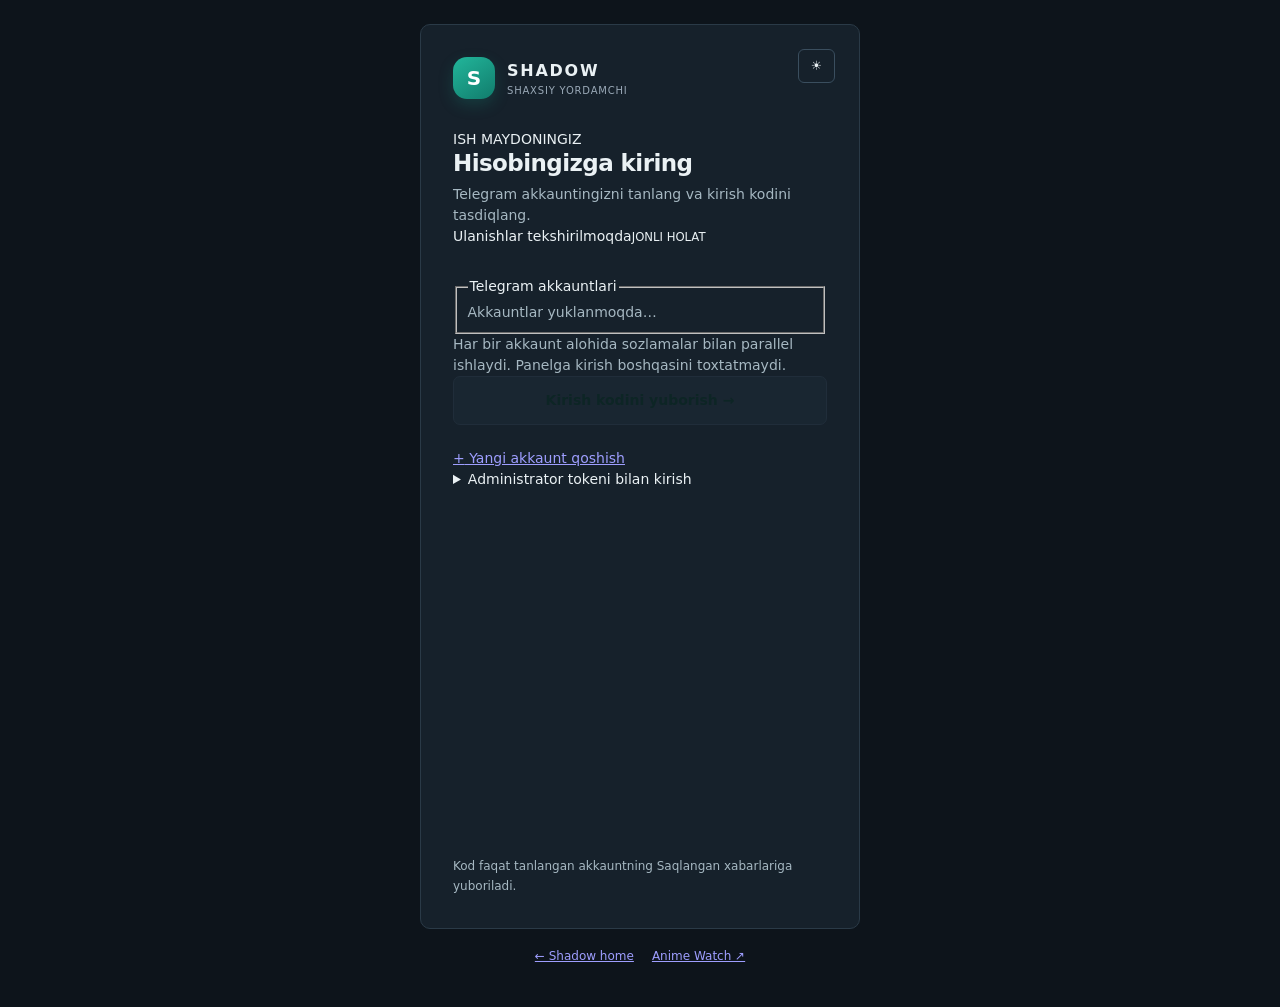
==== commit 287ed531: "Add Shadow home and Anime Watch with real 1080p playback Create a public two-service home, a searcha" ====
--- a/shadow/dashboard.html
+++ b/shadow/dashboard.html
@@ -1193,6 +1193,7 @@
 <link rel="stylesheet" href="/dashboard/theme.css">
 <link rel="stylesheet" href="/dashboard/design.css">
 <link rel="stylesheet" href="/dashboard/model-catalog.css">
+<link rel="stylesheet" href="/dashboard/workspace.css">
 </head>
 <body>
 <section id="login" class="login-wrap">
@@ -1290,19 +1291,20 @@
     <div class="guardian-columns"><div><h4>Tizim tekshiruvlari</h4><div id="guardianChecks" class="guardian-checks"><p>Agentning birinchi tekshiruvi kutilmoqda.</p></div></div><div><h4>Agent faoliyati</h4><ol id="guardianEvents" class="guardian-events"><li>Hali tekshiruv yo‘q.</li></ol><button id="guardianReview" class="btn" type="button" hidden>AI auditini ko‘rish</button></div></div>
     <details class="guardian-help"><summary>Ishlash tartibi va 24/7</summary><p>Tekshiruvlar server ishga tushganda avtomatik boshlanadi. Avtomatik tiklash Telegram ulanishi va yo‘qolgan tinglovchini tiklaydi; avtojavob ruxsatlarini o‘zgartirmaydi. To‘xtatish yangi tekshiruvlarni to‘xtatadi, boshlangan ish yakunlanadi.</p><p>AI auditi sozlangan provayderdan foydalanadi va API xarajati bo‘lishi mumkin. Bir akkaunt uchun har 6 soatda ko‘pi bilan bitta audit boshlanadi; boshqa vazifa band bo‘lsa kutadi. Oxirgi 5 ta avtomatik audit saqlanadi. Kod tuzatishlari Development Studio orqali alohida tayyorlanadi.</p><p>Uzluksiz 24/7 uchun uxlamaydigan hosting kerak: Render Free uxlaganda yoki server o‘chganda agent ham ishlamaydi. Jadval va tarix lokal diskda saqlanadi; deploylar orasida saqlash uchun doimiy disk kerak.</p></details>
   </section>
-  <div class="dev-status-strip"><span id="devAiStatus">AI tekshirilmoqda</span><span id="devGithubStatus">GitHub tekshirilmoqda</span><span>Manba → Reja → Kod → Ko‘rib chiqish</span></div>
+  <div class="dev-status-strip"><span id="devAiStatus">AI tekshirilmoqda</span><span id="devGithubStatus">GitHub tekshirilmoqda</span><span>Manba → Kod → Test → Deploy → Jonli tekshiruv</span></div>
   <div id="devNotice" class="dev-notice" role="status" aria-live="polite" hidden></div>
   <div class="dev-columns">
     <div class="dev-compose">
       <section class="dev-card"><div class="dev-card-head"><h3>Yangi vazifa</h3><span>01</span></div>
-        <form id="devForm"><label for="devMode">Ish turi</label><select id="devMode"><option value="solve" data-mode="build">Vazifani bajarish (tavsiya)</option></select><p id="devTypeHint" class="dev-type-hint" aria-live="polite">Muammo, o‘zgarish yoki g‘oyani tahlil qilib, imkon qadar tayyor kod o‘zgarishiga aylantiradi.</p><label for="devObjective">Nimani hal qilish kerak?</label><textarea id="devObjective" required minlength="10" maxlength="3000" rows="6" placeholder="Muammo yoki kerakli natijani yozing. Masalan: Development Studio vazifani bajarmayapti, sababini topib tuzat."></textarea><div class="dev-presets"><button type="button" data-dev-preset="Find the most important reliability issues in Shadow. Cite source files, explain impact, and propose a concrete repair plan." data-dev-type="bug_audit">Muammolarni topish</button><button type="button" data-dev-preset="Improve the dashboard mobile experience with one useful, complete change. Preserve existing controls and explain how to verify it." data-dev-type="design">Dizaynni yaxshilash</button><button type="button" data-dev-preset="Design and implement one useful new Shadow capability based on the existing architecture. Include integration changes and meaningful tests where applicable." data-dev-type="feature">Yangi imkoniyat</button><button type="button" data-dev-preset="Review authentication, authorization, secrets, account isolation, and unsafe actions. Cite exact source evidence, rate each risk, and recommend fixes without editing files." data-dev-type="security_audit">Xavfsizlik auditi</button><button type="button" data-dev-preset="Add focused automated checks for the selected behavior and list what still needs to be run by a reviewer." data-dev-type="tests">Test qo‘shish</button><button type="button" data-dev-preset="Create a reusable Shadow skill or system prompt for a real, recurring user task. Read the installed GitHub skill-creator guidance, add activation cues, concise instructions, relevant examples, privacy boundaries, and register it in the runtime if needed." data-dev-type="skill">Yangi skill yoki prompt</button></div><p class="dev-help">Tahlil turlari faqat xulosa beradi. Bajarish yoki tuzatish tanlanganda agent tayyor patch yaratadi; uni tekshirib yuklash yoki Draft PR ochish mumkin. Manba kodi sozlangan AI xizmatiga yuboriladi, token yoki maxfiy yozishmalarni kiritmang.</p><button id="devStart" class="dev-primary" type="submit">Agentni ishga tushirish</button></form>
+        <form id="devForm"><label for="devMode">Ish turi</label><select id="devMode"><option value="solve" data-mode="build">Vazifani bajarish (tavsiya)</option></select><p id="devTypeHint" class="dev-type-hint" aria-live="polite">Muammo, o‘zgarish yoki g‘oyani tahlil qilib, imkon qadar tayyor kod o‘zgarishiga aylantiradi.</p><label for="devObjective">Nimani hal qilish kerak?</label><textarea id="devObjective" required minlength="10" maxlength="3000" rows="6" placeholder="Muammo yoki kerakli natijani yozing. Masalan: Development Studio vazifani bajarmayapti, sababini topib tuzat."></textarea><div class="dev-presets"><button type="button" data-dev-preset="Find the most important reliability issues in Shadow. Cite source files, explain impact, and propose a concrete repair plan." data-dev-type="bug_audit">Muammolarni topish</button><button type="button" data-dev-preset="Improve the dashboard mobile experience with one useful, complete change. Preserve existing controls and explain how to verify it." data-dev-type="design">Dizaynni yaxshilash</button><button type="button" data-dev-preset="Design and implement one useful new Shadow capability based on the existing architecture. Include integration changes and meaningful tests where applicable." data-dev-type="feature">Yangi imkoniyat</button><button type="button" data-dev-preset="Review authentication, authorization, secrets, account isolation, and unsafe actions. Cite exact source evidence, rate each risk, and recommend fixes without editing files." data-dev-type="security_audit">Xavfsizlik auditi</button><button type="button" data-dev-preset="Add focused automated checks for the selected behavior and list what still needs to be run by a reviewer." data-dev-type="tests">Test qo‘shish</button><button type="button" data-dev-preset="Create a reusable Shadow skill or system prompt for a real, recurring user task. Read the installed GitHub skill-creator guidance, add activation cues, concise instructions, relevant examples, privacy boundaries, and register it in the runtime if needed." data-dev-type="skill">Yangi skill yoki prompt</button></div><p class="dev-help">Tahlil turlari faqat xulosa beradi. Bajarish yoki tuzatish tanlanganda agent kod tayyorlaydi. Avto deploy yoqilgan bolsa: test → merge → Render → jonli tekshiruv. Belgini ochirsangiz patch yoki Draft PR qoladi. Manba kodi sozlangan AI xizmatiga yuboriladi, token yoki maxfiy yozishmalarni kiritmang.</p><label class="dev-help"><input id="devAutoDeploy" type="checkbox" checked> Testlar otsa avtomatik deploy</label><button id="devStart" class="dev-primary" type="submit">Agentni ishga tushirish</button></form>
       </section>
+      <section class="dev-card"><div class="dev-card-head"><h3>Avto deploy ulanishi</h3><a href="https://github.com/nodrgold888/shadow-telegram-agent/actions/workflows/shadow-auto-deploy.yml" target="_blank" rel="noopener noreferrer">Deploy natijalari ↗</a></div><p id="devReleaseReady" class="dev-help">GitHub ulanishi tekshirilmoqda…</p><form id="devGitHubForm"><label for="devGitHubKey">GitHub token</label><input id="devGitHubKey" type="password" autocomplete="off" minlength="20" maxlength="500" placeholder="Kalitni shu yerga kiriting" required><p class="dev-help">Faqat shu repository: Contents va Pull requests — Read and write; Actions va Checks — Read. Kalit serverda saqlanadi.</p><a href="https://github.com/settings/personal-access-tokens/new" target="_blank" rel="noopener noreferrer">GitHub kalit yaratish ↗</a><button id="devGitHubSave" class="dev-primary" type="submit">GitHub ulash</button></form></section>
       <section class="dev-card"><div class="dev-card-head"><h3>Vazifalar tarixi</h3><button id="devRefresh" class="btn" type="button">Yangilash</button></div><div id="devJobs" class="dev-jobs"><p class="dev-empty">Hali vazifa yo‘q.</p></div></section>
       <details class="dev-help-box"><summary>Qanday ishlaydi?</summary><p>Agent ilova kodi, testlar va tegishli loyiha sozlamalaridan 12 tagacha faylni ko‘rib chiqadi. Yechim taklifini tayyorlab, talablar va ehtimoliy regressiyalar bo‘yicha yana bir marta ko‘rib chiqadi. Vazifa so‘rasa, o‘z Development Studio kodini ham patchga qo‘shishi mumkin.</p><p>Patch yo‘llar va aniq o‘zgarishlar bo‘yicha tekshiriladi; Python va JSON sintaksisi tekshiriladi. Yaratilgan kod serverda bajarilmaydi, shuning uchun funksional va brauzer tekshiruvlari kerak bo‘ladi.</p><p>“Draft PR” alohida GitHub branch ochadi. Ishlayotgan versiyani yangilash uchun PR tekshirilib, asosiy branch’ga birlashtiriladi.</p><p>Fikringiz keyingi vazifalarga kontekst bo‘ladi; modelning o‘zi qayta o‘qitilmaydi. Tarix server diskida saqlanadi. Render qayta joylashtirishda lokal tarix yo‘qolishi mumkin: patchni yuklab oling yoki PR oching.</p><p id="devGithubHelp">Draft PR uchun Render’da SHADOW_DEV_GITHUB_TOKEN sozlang. Repozitoriy ruxsatlari: Contents va Pull requests — Read and write.</p></details>
     </div>
     <section class="dev-card dev-review" aria-labelledby="devReviewTitle"><div class="dev-card-head"><h3 id="devReviewTitle">Agent ish maydoni</h3><span id="devJobState" class="dev-state">Tayyor</span></div>
       <div id="devEmpty" class="dev-blank"><span aria-hidden="true">⌘</span><h3>G‘oyadan yangi versiyagacha</h3><p>Vazifa yozing. Agent manbalarni tanlaydi, reja tuzadi va ko‘rib chiqiladigan natijani shu yerda ko‘rsatadi.</p></div>
-      <div id="devDetail" hidden><h3 id="devResultTitle"></h3><p id="devResultSummary"></p><ol id="devEvents" class="dev-events"></ol><div id="devFindings" class="dev-findings"></div><div id="devFiles" class="dev-files"></div><details id="devDiffSection" hidden><summary>Kod o‘zgarishlari</summary><p class="dev-help">Bu o‘zgarishlar hali jonli versiyaga qo‘llanmagan.</p><pre id="devDiff" tabindex="0"></pre></details><section id="devChecksSection" hidden><h4>Keyingi tekshiruvlar</h4><ul id="devChecks"></ul></section><div class="dev-result-actions"><button id="devDownload" class="btn" type="button" hidden>Patchni yuklash</button><button id="devPublish" class="dev-primary" type="button" hidden>Draft PR yaratish</button><a id="devPrLink" class="btn" target="_blank" rel="noopener noreferrer" hidden>GitHub’da ko‘rish ↗</a><button id="devCancel" class="btn" type="button" hidden>To‘xtatish</button></div><section id="devFeedbackSection" class="dev-feedback" hidden><h4>Keyingi ish uchun fikringiz</h4><label for="devFeedback">Agent nimani hisobga olsin?</label><textarea id="devFeedback" maxlength="1000" rows="2" placeholder="Masalan: sodda yechimlar, o‘zbekcha matnlar, telefon uchun katta tugmalar."></textarea><div><button type="button" id="devAccept" class="btn">Ma’qul</button><button type="button" id="devReject" class="btn">Qayta ishlash kerak</button><span id="devFeedbackStatus"></span></div></section><button id="devDelete" class="dev-delete" type="button" hidden>Vazifani tarixdan o‘chirish</button></div>
+      <div id="devDetail" hidden><h3 id="devResultTitle"></h3><p id="devResultSummary"></p><p id="devReleaseStatus" class="dev-help" hidden></p><ol id="devEvents" class="dev-events"></ol><div id="devFindings" class="dev-findings"></div><div id="devFiles" class="dev-files"></div><details id="devDiffSection" hidden><summary>Kod o‘zgarishlari</summary><p class="dev-help">Jonli versiya holati yuqoridagi deploy natijasida korsatiladi.</p><pre id="devDiff" tabindex="0"></pre></details><section id="devChecksSection" hidden><h4>Keyingi tekshiruvlar</h4><ul id="devChecks"></ul></section><div class="dev-result-actions"><button id="devDownload" class="btn" type="button" hidden>Patchni yuklash</button><button id="devAutoRelease" class="dev-primary" type="button" hidden>Test va avto deploy</button><button id="devPublish" class="dev-primary" type="button" hidden>Draft PR yaratish</button><a id="devPrLink" class="btn" target="_blank" rel="noopener noreferrer" hidden>GitHub’da ko‘rish ↗</a><button id="devCancel" class="btn" type="button" hidden>To‘xtatish</button></div><section id="devFeedbackSection" class="dev-feedback" hidden><h4>Keyingi ish uchun fikringiz</h4><label for="devFeedback">Agent nimani hisobga olsin?</label><textarea id="devFeedback" maxlength="1000" rows="2" placeholder="Masalan: sodda yechimlar, o‘zbekcha matnlar, telefon uchun katta tugmalar."></textarea><div><button type="button" id="devAccept" class="btn">Ma’qul</button><button type="button" id="devReject" class="btn">Qayta ishlash kerak</button><span id="devFeedbackStatus"></span></div></section><button id="devDelete" class="dev-delete" type="button" hidden>Vazifani tarixdan o‘chirish</button></div>
     </section>
   </div>
 </section>
@@ -1337,6 +1339,7 @@
 async function loadIntegrations(){const grid=document.getElementById('integrationCatalog');if(!grid)return;grid.replaceChildren();try{const result=await api('/dashboard/api/integrations');for(const item of result.integrations||[]){const card=document.createElement('article');card.className='integration-card integration-'+item.state;const head=document.createElement('div');head.className='integration-card-head';const icon=document.createElement('span');icon.className='integration-icon';icon.textContent=({telegram:'➤',instagram:'◎',youtube:'▷'}[item.key]||'◇');icon.setAttribute('aria-hidden','true');const name=document.createElement('div');name.className='integration-name';const title=document.createElement('h3');title.textContent=item.name;const category=document.createElement('small');category.textContent=item.category;name.append(title,category);const state=document.createElement('span');state.className='integration-state';state.textContent=item.state==='connected'?'Ulangan':item.state==='disconnected'?'Uzilgan':'Rejada';head.append(icon,name,state);const description=document.createElement('p');description.textContent=item.description;const capabilities=document.createElement('div');capabilities.className='integration-capabilities';for(const value of item.capabilities||[]){const chip=document.createElement('span');chip.textContent=value;capabilities.append(chip)}const footer=document.createElement('div');footer.className='integration-card-foot';const auth=document.createElement('span');auth.textContent='Kirish: '+item.auth;const account=document.createElement('strong');account.textContent=item.state==='connected'?(item.account||'Faol akkaunt'):item.state==='disconnected'?'Akkaunt ulanmagan':'Ulash imkoniyati tayyorlanmoqda';footer.append(auth,account);card.append(head,description,capabilities,footer);grid.append(card)}}catch(error){const message=document.createElement('p');message.className='acc-empty';message.textContent=error.message==='auth'?'Panel sessiyasi tugadi. Qayta kiring.':'Xizmatlar ro‘yxatini yangilab bo‘lmadi.';grid.append(message)}}
 </script>
 <script src="/dashboard/model-catalog.js"></script>
+<script src="/dashboard/workspace.js"></script>
 <script>
 const $=s=>document.querySelector(s);
 
@@ -1349,10 +1352,10 @@
 bots:{title:'Botlar',sub:'Telegram botlari · shaxsiy suhbatlardan alohida',search:'Bot nomini qidirish…',all:'Barcha botlar',unit:'bot',none:'Qidiruv yoki filtrga mos bot topilmadi',head:'Bot nomi'}};
 function listLabel(){return listLabels[currentView]||listLabels.overview}
 function applyListLabels(){const l=listLabel();$('#chatListTitle').textContent=l.title;$('#chatListSub').textContent=l.sub;$('#chatSearch').placeholder=l.search;$('#chatFilter').options[0].textContent=l.all;$('#chatTable').setAttribute('aria-label',l.title);$('#chatHeadName').textContent=l.head;const empty=document.getElementById('noMatches');if(empty)empty.textContent=l.none}
-const views={modelcatalog:['AI modellar','Toliq model katalogi, kuchli modellar va mavjudlik holati'],development:['Development Studio','Shadow uchun yangi imkoniyatlar va yaxshilanishlar'],overview:['Umumiy ko‘rinish','Tizim holati va asosiy ko‘rsatkichlar'],chats:['Suhbatlar','Shaxsiy Telegram suhbatlari'],groups:['Guruhlar','Telegram guruhlari'],channels:['Kanallar','Telegram kanallari'],bots:['Botlar','Telegram botlari'],integrations:['Integratsiyalar','Telegram, Instagram, YouTube va kundalik xizmatlar'],replies:['Avtomatik javoblar','Yuborish holati va javob berish qoidalari'],groupreplies:['Guruh javoblari','Guruhlarda Shadow qachon yozishini alohida boshqarish'],providers:['AI provayderlar','Model va zaxira xizmatlar tartibi'],capabilities:['Imkoniyatlar','Shadow ishlata oladigan vositalar'],monitoring:['Monitoring','Ulanishlar, xatolar va fon xizmatlari'],accounts:['Akkauntlar','Telegram akkauntlari: tanlash yoki yangisini qo‘shish'],settings:['Sozlamalar','Panel ko‘rinishi va Telegram sessiyasi']};
+const views={aiworkspace:["Shadow AI","Suhbat, kod va tadqiqot uchun shaxsiy AI ish maydoni"],modelcatalog:['AI modellar','Toliq model katalogi, kuchli modellar va mavjudlik holati'],development:['Development Studio','Shadow uchun yangi imkoniyatlar va yaxshilanishlar'],overview:['Umumiy ko‘rinish','Tizim holati va asosiy ko‘rsatkichlar'],chats:['Suhbatlar','Shaxsiy Telegram suhbatlari'],groups:['Guruhlar','Telegram guruhlari'],channels:['Kanallar','Telegram kanallari'],bots:['Botlar','Telegram botlari'],integrations:['Integratsiyalar','Telegram, Instagram, YouTube va kundalik xizmatlar'],replies:['Avtomatik javoblar','Yuborish holati va javob berish qoidalari'],groupreplies:['Guruh javoblari','Guruhlarda Shadow qachon yozishini alohida boshqarish'],providers:['AI provayderlar','Model va zaxira xizmatlar tartibi'],capabilities:['Imkoniyatlar','Shadow ishlata oladigan vositalar'],monitoring:['Monitoring','Ulanishlar, xatolar va fon xizmatlari'],accounts:['Akkauntlar','Telegram akkauntlari: tanlash yoki yangisini qo‘shish'],settings:['Sozlamalar','Panel ko‘rinishi va Telegram sessiyasi']};
 const navigation=document.createElement('nav');navigation.className='workspace-nav';navigation.id='workspaceNavigation';navigation.setAttribute('aria-label','Asosiy menyu');
-const labels={modelcatalog:'▦|AI modellar',development:'⌘|Development Studio',overview:'◈|Umumiy ko‘rinish',chats:'◌|Shaxsiy suhbatlar',groups:'⊞|Guruhlar',channels:'▤|Kanallar',bots:'✳|Botlar',integrations:'◎|Integratsiyalar',replies:'↗|Avtomatik javoblar',groupreplies:'⊞|Guruh javoblari',providers:'◎|AI provayderlar',capabilities:'▤|Imkoniyatlar',monitoring:'⌁|Monitoring',accounts:'◉|Akkauntlar',settings:'⚙|Sozlamalar'};
-const navGroups=[['Bosh sahifa',['overview']],['Telegram',['chats','groups','channels','bots']],['Integratsiyalar',['integrations']],['Avtomatlashtirish',['replies','groupreplies','providers','modelcatalog','capabilities']],['Rivojlantirish',['development']],['Monitoring',['monitoring']],['Tizim',['accounts','settings']]];
+const labels={aiworkspace:"✧|Shadow AI",modelcatalog:'▦|AI modellar',development:'⌘|Development Studio',overview:'◈|Umumiy ko‘rinish',chats:'◌|Shaxsiy suhbatlar',groups:'⊞|Guruhlar',channels:'▤|Kanallar',bots:'✳|Botlar',integrations:'◎|Integratsiyalar',replies:'↗|Avtomatik javoblar',groupreplies:'⊞|Guruh javoblari',providers:'◎|AI provayderlar',capabilities:'▤|Imkoniyatlar',monitoring:'⌁|Monitoring',accounts:'◉|Akkauntlar',settings:'⚙|Sozlamalar'};
+const navGroups=[['Bosh sahifa',['overview','aiworkspace']],['Telegram',['chats','groups','channels','bots']],['Integratsiyalar',['integrations']],['Avtomatlashtirish',['replies','groupreplies','providers','modelcatalog','capabilities']],['Rivojlantirish',['development']],['Monitoring',['monitoring']],['Tizim',['accounts','settings']]];
 for(const [title,keys] of navGroups){const group=document.createElement('div');group.className='nav-group';const heading=document.createElement('div');heading.className='nav-label';heading.textContent=title;group.append(heading);for(const key of keys){const button=document.createElement('button');button.type='button';button.className='nav';button.dataset.view=key;const parts=labels[key].split('|');button.innerHTML='<b aria-hidden="true">'+parts[0]+'</b><span>'+parts[1]+'</span>';button.addEventListener('click',()=>switchView(key));group.append(button)}navigation.append(group)}
 const workspace=document.createElement('section');workspace.className='workspace-card';workspace.setAttribute('aria-label','Ish maydoni');workspace.innerHTML='<div class="workspace-card-top"><span class="workspace-symbol">S</span><span class="workspace-live" aria-hidden="true"></span></div><small>SHADOW WORKSPACE</small><strong>Asosiy ish maydoni</strong><span id="workspaceAccount">Telegram akkaunti</span><div class="workspace-card-foot"><i></i><span id="workspaceStatus">Holat tekshirilmoqda</span></div>';
 $('.side').insertBefore(navigation,$('.side-note'));$('.side').insertBefore(workspace,navigation);$('.side>div:nth-child(2)').remove();
@@ -1416,6 +1419,7 @@
 const openAiKeyCard=document.createElement('article');openAiKeyCard.className='detail-panel model-panel';openAiKeyCard.innerHTML='<span class="model-badge" aria-hidden="true">🔑</span><h2>OpenAI API kaliti</h2><p>Faqat faol Telegram akkauntiga saqlanadi. OpenAI Platform API kalitidan foydalaning; ChatGPT obunasi API kreditini bermaydi. Kalit qayta ko‘rsatilmaydi.</p><div class="model-field"><label for="openAiKeyInput">API kalit</label><input id="openAiKeyInput" type="password" autocomplete="new-password" spellcheck="false" placeholder="OpenAI API kalitini kiriting"></div><button id="saveOpenAiKey" class="btn model-save" type="button">OpenAI kalitini saqlash</button><div id="openAiKeyNotice" class="model-notice" role="status" aria-live="polite"></div>';
 const aiPriority=document.createElement('article');aiPriority.className='detail-panel ai-priority-panel';aiPriority.innerHTML='<span class="model-badge" aria-hidden="true">01</span><h2>AI ustuvorligi</h2><p>Provayderlar shu tartibda sinab ko‘riladi. Birinchi xizmat ishlamasa, Shadow keyingisiga o‘tadi.</p>';aiPriority.append($('#aiProviderList'),$('#aiProviderNotice'));$('#settingsPanel').insertBefore(aiPriority,$('#settingsPanel').children[1]);
 const providerPanel=document.createElement('section');providerPanel.id='providerPanel';providerPanel.className='panel-grid';providerPanel.hidden=true;$('#settingsPanel').before(providerPanel);const modelCard=$('#settingsPanel').children[0],addCard=$('#settingsPanel').children[2];providerPanel.append(modelCard,openAiKeyCard,aiPriority,addCard);
+const aiWorkspaceRoot=document.createElement('section');aiWorkspaceRoot.id='aiWorkspaceRoot';aiWorkspaceRoot.hidden=true;main.append(aiWorkspaceRoot);
 const modelCatalogRoot=document.createElement('section');modelCatalogRoot.id='modelCatalogRoot';modelCatalogRoot.className='panel-grid';modelCatalogRoot.hidden=true;providerPanel.before(modelCatalogRoot);
 const aiAddNotice=document.createElement('div');aiAddNotice.id='aiAddNotice';aiAddNotice.className='model-notice';aiAddNotice.setAttribute('role','status');aiAddNotice.setAttribute('aria-live','polite');$('#addAiProvider').after(aiAddNotice);
 
@@ -1458,13 +1462,14 @@
 
 function syncModelInputs(s){for(const [id,key] of [['#openaiModel','openai_model'],['#complexModel','complex_openai_model']]){const select=$(id);if(document.activeElement===select)continue;const value=s[key];if(!value)continue;if(Array.isArray(s.supported_models)&&s.supported_models.length&&select.options.length!==s.supported_models.length){select.replaceChildren(...s.supported_models.map(m=>Object.assign(document.createElement('option'),{value:m.id,textContent:m.label})))}if(!Array.from(select.options).some(option=>option.value===value)){const option=document.createElement('option');option.value=value;option.textContent='Amaldagi: '+value;select.append(option)}select.value=value}}
 async function saveModels(){const button=$('#saveModels'),notice=$('#modelsNotice');button.disabled=true;notice.textContent='Model tanlovi saqlanmoqda…';try{const result=await api('/dashboard/api/models',{method:'POST',headers:{'content-type':'application/json'},body:JSON.stringify({openai_model:$('#openaiModel').value,complex_openai_model:$('#complexModel').value})});notice.textContent=result.persisted?'Model tanlovi saqlandi va darhol faol.':'Model tanlovi hozirgi ishga tushishda faol, lekin doimiy saqlanmadi. Render’da RENDER_API_KEY sozlamasini tekshiring.';await load()}catch(error){notice.textContent=error.message==='auth'?'Panel sessiyasi tugadi. Qayta kiring.':error.message}finally{button.disabled=false}}
-function switchView(view){if(!views[view])view='overview';currentView=view;$('#developmentPanel').hidden=view!=='development';if(view==='development')window.ShadowDevelopment?.refresh();applyListLabels();$('.top h1').textContent=views[view][0];$('.top p').textContent=views[view][1];overview.hidden=view!=='overview';$('#monitorPanel').hidden=view!=='monitoring';$('#groupRepliesPanel').hidden=view!=='groupreplies';$('#accountsPanel').hidden=view!=='accounts';$('#integrationsPanel').hidden=view!=='integrations';if(view==='integrations')loadIntegrations();if(view==='accounts')loadAccounts();$('.capabilities').hidden=view!=='capabilities';$('#replyPanel').hidden=view!=='replies';chats.hidden=!['chats','groups','channels','bots'].includes(view);$('#replyDetails').hidden=view!=='replies';viewTabs.hidden=view!=='replies';if(view==='replies'&&replyTab==='types')loadTypes();$('#providerPanel').hidden=view!=='providers';if(view==='providers')loadWorkMode();modelCatalogRoot.hidden=view!=='modelcatalog';if(view==='modelcatalog')window.shadowModelCatalog?.load();$('#settingsPanel').hidden=view!=='settings';navigation.querySelectorAll('[data-view]').forEach(b=>{b.classList.toggle('active',b.dataset.view===view);if(b.dataset.view===view)b.setAttribute('aria-current','page');else b.removeAttribute('aria-current')});filterChats()}
+function switchView(view){if(!views[view])view='overview';currentView=view;aiWorkspaceRoot.hidden=view!=='aiworkspace';if(view==='aiworkspace')window.shadowAIWorkspace?.load();$('#developmentPanel').hidden=view!=='development';if(view==='development')window.ShadowDevelopment?.refresh();applyListLabels();$('.top h1').textContent=views[view][0];$('.top p').textContent=views[view][1];overview.hidden=view!=='overview';$('#monitorPanel').hidden=view!=='monitoring';$('#groupRepliesPanel').hidden=view!=='groupreplies';$('#accountsPanel').hidden=view!=='accounts';$('#integrationsPanel').hidden=view!=='integrations';if(view==='integrations')loadIntegrations();if(view==='accounts')loadAccounts();$('.capabilities').hidden=view!=='capabilities';$('#replyPanel').hidden=view!=='replies';chats.hidden=!['chats','groups','channels','bots'].includes(view);$('#replyDetails').hidden=view!=='replies';viewTabs.hidden=view!=='replies';if(view==='replies'&&replyTab==='types')loadTypes();$('#providerPanel').hidden=view!=='providers';if(view==='providers')loadWorkMode();modelCatalogRoot.hidden=view!=='modelcatalog';if(view==='modelcatalog')window.shadowModelCatalog?.load();$('#settingsPanel').hidden=view!=='settings';navigation.querySelectorAll('[data-view]').forEach(b=>{b.classList.toggle('active',b.dataset.view===view);if(b.dataset.view===view)b.setAttribute('aria-current','page');else b.removeAttribute('aria-current')});filterChats()}
 function filterChats(){const query=$('#chatSearch').value.trim().toLocaleLowerCase('uz'),filter=$('#chatFilter').value;const kindByView={chats:'Shaxsiy chat',groups:'Guruh',channels:'Kanal',bots:'Bot'};let visible=0;const rows=$('#chats').querySelectorAll('.row');rows.forEach(row=>{row.hidden=!(row.dataset.title.includes(query)&&(!kindByView[currentView]||row.dataset.kind===kindByView[currentView])&&(filter!=='approved'||row.dataset.approved==='true')&&(filter!=='unread'||Number(row.dataset.unread)>0)&&(!filter.startsWith('friend')||(filter==='friend'?row.dataset.friend!=='':row.dataset.friend===filter.slice(7))));if(!row.hidden)visible++});$('#chatCount').textContent=visible+' ta '+listLabel().unit;noMatches.hidden=visible>0||rows.length===0}
 
 /* Design v3 wiring: tool groups, Avtomatik javoblar tabs, chat types and skills */
 const ICONS={overview:'<rect x="3" y="3" width="7" height="9" rx="1.5"/><rect x="14" y="3" width="7" height="5" rx="1.5"/><rect x="14" y="12" width="7" height="9" rx="1.5"/><rect x="3" y="16" width="7" height="5" rx="1.5"/>',chats:'<path d="M21 12a8 8 0 0 1-11.6 7.1L4 20l1-4.6A8 8 0 1 1 21 12z"/>',groups:'<circle cx="9" cy="8" r="3.2"/><path d="M3 20c0-3.3 2.7-6 6-6s6 2.7 6 6"/><circle cx="17" cy="9" r="2.4"/><path d="M17.5 14.2c2.2.3 3.5 2.2 3.5 4.3"/>',replies:'<path d="M13 3L5 13h6l-1 8 8-10h-6z"/>',settings:'<circle cx="12" cy="12" r="3"/><path d="M19.4 15a1.7 1.7 0 0 0 .3 1.9l.1.1a2 2 0 1 1-2.8 2.8l-.1-.1a1.7 1.7 0 0 0-1.9-.3 1.7 1.7 0 0 0-1 1.5V21a2 2 0 1 1-4 0v-.1a1.7 1.7 0 0 0-1.1-1.5 1.7 1.7 0 0 0-1.9.3l-.1.1a2 2 0 1 1-2.8-2.8l.1-.1a1.7 1.7 0 0 0 .3-1.9 1.7 1.7 0 0 0-1.5-1H3a2 2 0 1 1 0-4h.1a1.7 1.7 0 0 0 1.5-1.1 1.7 1.7 0 0 0-.3-1.9l-.1-.1a2 2 0 1 1 2.8-2.8l.1.1a1.7 1.7 0 0 0 1.9.3H9a1.7 1.7 0 0 0 1-1.5V3a2 2 0 1 1 4 0v.1a1.7 1.7 0 0 0 1 1.5 1.7 1.7 0 0 0 1.9-.3l.1-.1a2 2 0 1 1 2.8 2.8l-.1.1a1.7 1.7 0 0 0-.3 1.9V9a1.7 1.7 0 0 0 1.5 1H21a2 2 0 1 1 0 4h-.1a1.7 1.7 0 0 0-1.5 1z"/>',link:'<path d="M10 13a5 5 0 0 0 7.1 0l3-3a5 5 0 0 0-7.1-7.1l-1.7 1.7"/><path d="M14 11a5 5 0 0 0-7.1 0l-3 3a5 5 0 0 0 7.1 7.1l1.7-1.7"/>',user:'<circle cx="12" cy="8" r="4"/><path d="M4 21c0-4.4 3.6-8 8-8s8 3.6 8 8"/>',shield:'<path d="M12 3l8 3v6c0 4.5-3.2 8-8 9-4.8-1-8-4.5-8-9V6z"/><path d="M9 12l2 2 4-4"/>',chev:'<path d="M6 9l6 6 6-6"/>'};
 ICONS.providers='<circle cx="12" cy="12" r="3"/><path d="M12 2v4M12 18v4M2 12h4M18 12h4M5 5l3 3M16 16l3 3M19 5l-3 3M8 16l-3 3"/>';ICONS.capabilities='<rect x="3" y="3" width="7" height="7" rx="1"/><rect x="14" y="3" width="7" height="7" rx="1"/><rect x="3" y="14" width="7" height="7" rx="1"/><rect x="14" y="14" width="7" height="7" rx="1"/>';
 ICONS.monitoring='<path d="M3 12h4l3-8 4 16 3-8h4"/>';ICONS.accounts='<circle cx="12" cy="8" r="3.6"/><path d="M4.5 20c0-4 3.4-6.5 7.5-6.5s7.5 2.5 7.5 6.5"/>';ICONS.groupreplies='<path d="M4 5h16v10H9l-5 4z"/><path d="M8 9h8M8 12h5"/>';
+ICONS.aiworkspace='<path d="m12 3 2.5 6.5L21 12l-6.5 2.5L12 21l-2.5-6.5L3 12l6.5-2.5z"/>';
 ICONS.development='<path d="m8 7-5 5 5 5m8-10 5 5-5 5m-3-13-2 20"/>';
 ICONS.channels='<path d="M4 9h5l10-5v16L9 15H4zM9 15l2 6H7l-2-6M22 9v6"/>';
 ICONS.bots='<rect x="4" y="7" width="16" height="14" rx="4"/><path d="M12 3v4M10 3h4M1 12v5M23 12v5M9 17h6"/><circle cx="8.5" cy="12" r="1"/><circle cx="15.5" cy="12" r="1"/>';
@@ -1622,6 +1627,7 @@
 runtimeCard.innerHTML=`<span class="model-badge" aria-hidden="true">AI</span><h2>AI ish rejimi</h2><p>Standart rejim — Bepul. Chat, kod va tahlil uchun faqat bepul yoki lokal modellar ishlatiladi. Xatoda boshqa bepul provayder sinab koriladi.</p><div class="model-field"><label for="aiWorkMode">Ishlash rejimi</label><select id="aiWorkMode"><option value="free">Bepul — pullik modellar ishlatilmaydi</option><option value="professional">Professional — vazifaga mos modellar</option><option value="economy">Tejamkor — Qwen Free birinchi</option><option value="manual">Qolda — faqat belgilangan tartib</option></select></div><p class="model-note">Bepul rejim xKiro :free, OpenRouter :free / openrouter/free, tasdiqlangan FreeLLMAPI katalogi va lokal AI ni ishlatadi. Bepul xizmatlarda kunlik limit bolishi mumkin. Sonnet, Opus, GPT va boshqa pullik modellar faqat Professional, Tejamkor yoki Qolda rejimlarda ishlatiladi; ular uchun kredit kerak.</p><p id="freeGatewayNotice" class="model-note" role="status"></p><p class="model-note"><a href="https://github.com/nodrgold888/shadow-telegram-agent/blob/main/integrations/freellmapi/README.md" target="_blank" rel="noopener noreferrer">FreeLLMAPI ulash qollanmasi ↗</a></p><dl id="aiWorkRoutes"></dl><button id="saveAiWorkMode" class="btn model-save" type="button">Rejimni saqlash</button><button id="aiRuntimeCheck" class="btn" type="button">Modellarni tekshirish</button><div id="aiWorkModeNotice" class="model-notice" role="status" aria-live="polite"></div><div id="aiRuntimeResults" role="status" aria-live="polite"></div>`;
 xkiroCard.after(runtimeCard);
 const catalogShortcut=document.createElement('button');catalogShortcut.className='btn';catalogShortcut.type='button';catalogShortcut.textContent='Barcha AI modellar va kuchli modellar →';catalogShortcut.addEventListener('click',()=>switchView('modelcatalog'));runtimeCard.append(catalogShortcut);
+window.shadowAIWorkspace=window.ShadowWorkspace.mount({root:aiWorkspaceRoot,api,onSettings:()=>switchView('providers'),onModels:()=>switchView('modelcatalog'),onPrepare(model,base){if(base)AI_PRESETS.freellmapi.base=base;switchView('providers');$('#aiPreset').value='freellmapi';$('#aiPreset').dispatchEvent(new Event('change'));$('#aiManualModel').value=model;$('#aiManualModel').dispatchEvent(new Event('input'));$('#aiKey').focus();$('#aiKey').scrollIntoView({block:'center',behavior:'smooth'});}});
 window.shadowModelCatalog=window.ShadowModelCatalog.mount({root:modelCatalogRoot,api,onPrepare(model,base){if(base)AI_PRESETS.freellmapi.base=base;switchView('providers');$('#aiPreset').value='freellmapi';$('#aiPreset').dispatchEvent(new Event('change'));$('#aiManualModel').value=model;$('#aiManualModel').dispatchEvent(new Event('input'));$('#aiKey').focus();$('#aiKey').scrollIntoView({block:'center',behavior:'smooth'});},async onSelected(){await load();await loadWorkMode();}});
 
 let workModeSaving=false,workModeDirty=false;
@@ -1678,9 +1684,9 @@
 const accentRadios=[...document.querySelectorAll('input[name="accentColor"]')];const savedAccent=document.documentElement.dataset.accent||'teal';accentRadios.forEach(radio=>{radio.checked=radio.value===savedAccent;radio.addEventListener('change',()=>{document.documentElement.dataset.accent=radio.value;try{localStorage.setItem('shadow-accent',radio.value)}catch(e){}})});
 
 let dashboardToken='',hasLoadedDashboard=false;function updateDataSyncStatus(state,label){const badge=$('#dataSyncStatus');badge.className='data-sync'+(state==='loading'?' sync-loading':state==='error'?' sync-error':'');badge.textContent=label;badge.title=state==='ok'?'Oxirgi muvaffaqiyatli yangilanish: '+label:state==='error'?'Ma’lumotlar yangilanmadi. Avvalgi ko‘rinish saqlangan.':'Ma’lumotlar olinmoqda'}function clearDataLoadNotice(){const notice=$('#quickNotice');if(notice.dataset.source==='load'){notice.hidden=true;notice.textContent='';notice.classList.remove('is-error');delete notice.dataset.source}}async function api(path,options={}){const headers=new Headers(options.headers||{});if(dashboardToken)headers.set('authorization','Bearer '+dashboardToken);const r=await fetch(path,{credentials:'same-origin',...options,headers});if(r.status===401)throw Error('auth');const j=await r.json();if(!r.ok)throw Error(j.detail||'Xatolik');return j}
-function showApp(){$('#login').hidden=true;$('#app').hidden=false}
+function showApp(){$('#login').hidden=true;$('#app').hidden=false;const initial=location.hash.slice(1);if(views[initial])switchView(initial)}
 $('#loginForm').addEventListener('submit',async e=>{e.preventDefault();$('#loginError').textContent='';dashboardToken=$('#token').value.trim();try{await api('/dashboard/auth',{method:'POST',headers:{'content-type':'application/json'},body:JSON.stringify({token:dashboardToken})});await api('/dashboard/api/status');$('#token').value='';showApp();await load()}catch(err){dashboardToken='';$('#loginError').textContent=err.message==='auth'?'Token qabul qilinmadi. Render’dagi ADMIN_TOKEN yoki SETUP_TOKEN qiymatini tekshiring.':err.message||'Serverga ulanib bo‘lmadi. Sahifani yangilang va qayta urinib ko‘ring.'}});
-async function load(){updateDataSyncStatus('loading','Sinxronlanmoqda…');$('#refresh').disabled=true;$('#refresh').textContent='Yuklanmoqda…';try{const [s,c]=await Promise.all([api('/dashboard/api/status'),api('/dashboard/api/chats')]);syncPanels(s);window.shadowModelCatalog?.setAccount(s.account_id);renderAiProviders(s);lastChats=c.chats||[];renderOverview(s,lastChats);renderAssign();$('#replyState').textContent=s.reply_enabled?'Avtomatik javoblar yoqilgan':'Xabar yuborish o‘chirilgan';$('#replySwitch').setAttribute('aria-checked',String(s.reply_enabled));$('#replySwitch').setAttribute('aria-label',s.reply_enabled?'Avtomatik javoblarni o‘chirish':'Avtomatik javoblarni yoqish');$('#replyHelp').textContent=s.reply_enabled?'Shadow faqat ruxsat berilgan chatlarda javob beradi.':'Avtomatik javoblar o‘chiq. Yoqishdan oldin sozlamalarni tekshiring.';$('#chatCount').textContent=c.chats.length+' ta chat';const list=$('#chats');list.textContent='';if(!c.chats.length){noMatches.hidden=true;list.className='empty';list.textContent=s.connected?'Hozircha chatlar topilmadi':'Telegram ulangach chatlar shu yerda ko‘rinadi';hasLoadedDashboard=true;updateDataSyncStatus('ok',new Date().toLocaleTimeString('uz-UZ',{hour:'2-digit',minute:'2-digit'}));clearDataLoadNotice();return}list.className='';for(const chat of c.chats){const row=document.createElement('div');row.className='row';row.dataset.title=String(chat.title||'').toLocaleLowerCase('uz');row.dataset.kind=chat.kind;row.dataset.approved=String(chat.approved);row.dataset.friend=chat.friend?(chat.friend_category||'dostlar'):'';row.dataset.unread=String(chat.unread_count||0);row.setAttribute('role','row');const main=document.createElement('span');main.className='chat-main';main.setAttribute('role','cell');const avatar=document.createElement('span');avatar.className='avatar';avatar.style.setProperty('--hue','hsl('+((Math.abs(Number(chat.id))*47)%360)+' '+(document.documentElement.dataset.theme==='light'?'62% 38%':'75% 66%')+')');avatar.setAttribute('aria-hidden','true');avatar.textContent=(chat.title||'?').trim().slice(0,1).toUpperCase();avatar.style.position='relative';avatar.style.overflow='hidden';const photo=document.createElement('img');photo.src='/dashboard/api/chats/'+encodeURIComponent(chat.id)+'/photo';photo.alt='';photo.loading='lazy';photo.decoding='async';photo.addEventListener('error',()=>photo.remove(),{once:true});photo.style.cssText='position:absolute;inset:0;width:100%;height:100%;object-fit:cover;border-radius:inherit';avatar.append(photo);const name=document.createElement('span');name.className='chat-name';name.textContent=chat.title;const chatId=document.createElement('small');chatId.textContent='ID: '+chat.id;name.append(chatId);main.append(avatar,name);const kind=document.createElement('span');kind.className='chat-kind';kind.setAttribute('role','cell');kind.textContent=chat.kind;const badge=document.createElement('span');badge.className='badge '+(chat.approved?'':'off');badge.setAttribute('role','cell');badge.textContent=chat.approved?'Ruxsatli':'Kuzatuv';const unread=document.createElement('span');unread.className='unread';unread.setAttribute('role','cell');unread.textContent=chat.unread_count?String(chat.unread_count):'—';const permission=document.createElement('div');permission.className='approval-cell';permission.setAttribute('role','cell');badge.removeAttribute('role');const button=document.createElement('button');button.type='button';button.className='approval-btn'+(chat.approved?' remove':'');button.textContent=chat.approved?'Ruxsatni olib tashlash':'+ Tanlash';button.setAttribute('aria-label',chat.title+(chat.approved?' — ruxsatni olib tashlash':' — avtojavob uchun tanlash'));button.disabled=approvalBusy;button.addEventListener('click',()=>changeChatApproval(chat));permission.append(badge,button);permission.append(makeFriendPicker(chat));if(chat.approved){const typesButton=document.createElement('button');typesButton.type='button';typesButton.className='profile-btn';const count=(chat.agents||[]).length;typesButton.textContent=count?'Turlar: '+count:'Tur tanlash';typesButton.setAttribute('aria-label',chat.title+' — suhbat turlarini tanlash');typesButton.addEventListener('click',()=>openChatProfile(chat));permission.append(typesButton)}if(chat.friend)badge.classList.add('friend');if(chat.friend)badge.textContent='Do‘st · '+({oila:'Oila',ish:'Ish',dostlar:'Do‘stlar'}[chat.friend_category]||'Do‘stlar');if(chat.approved){const profileButton=document.createElement('button');profileButton.type='button';profileButton.className='profile-btn';profileButton.textContent=chat.has_profile?'Xotirani boshqarish':'Maxsus xotira';profileButton.setAttribute('aria-label',chat.title+' — chat xotirasini boshqarish');profileButton.addEventListener('click',()=>openChatProfile(chat));permission.append(profileButton)}row.append(main,kind,permission,unread);list.append(row)}filterChats();hasLoadedDashboard=true;updateDataSyncStatus('ok',new Date().toLocaleTimeString('uz-UZ',{hour:'2-digit',minute:'2-digit'}));clearDataLoadNotice()}catch(err){if(err.message==='auth'){$('#login').hidden=false;$('#app').hidden=true;$('#loginError').textContent='Panel sessiyasi tugadi yoki brauzer uni yubormadi. Tokenni qayta kiriting.'}else{updateDataSyncStatus('error','Yangilanmadi');const notice=$('#quickNotice');notice.hidden=false;notice.classList.add('is-error');notice.dataset.source='load';notice.textContent='Panel ma’lumotlarini yangilab bo‘lmadi. '+(hasLoadedDashboard?'Avvalgi ma’lumotlar saqlandi. ':'')+'Ulanishni tekshiring yoki “Yangilash”ni qayta bosing.';if(!hasLoadedDashboard){$('#chats').className='empty';$('#chats').textContent='Ma’lumotlarni yuklab bo‘lmadi. Ulanishni tekshirib, “Yangilash”ni qayta bosing.'}}}finally{$('#refresh').disabled=false;$('#refresh').textContent='↻ Yangilash'}}
+async function load(){updateDataSyncStatus('loading','Sinxronlanmoqda…');$('#refresh').disabled=true;$('#refresh').textContent='Yuklanmoqda…';try{const [s,c]=await Promise.all([api('/dashboard/api/status'),api('/dashboard/api/chats')]);syncPanels(s);window.shadowModelCatalog?.setAccount(s.account_id);window.shadowAIWorkspace?.setAccount(s.account_id);if(currentView==='aiworkspace')window.shadowAIWorkspace?.load();renderAiProviders(s);lastChats=c.chats||[];renderOverview(s,lastChats);renderAssign();$('#replyState').textContent=s.reply_enabled?'Avtomatik javoblar yoqilgan':'Xabar yuborish o‘chirilgan';$('#replySwitch').setAttribute('aria-checked',String(s.reply_enabled));$('#replySwitch').setAttribute('aria-label',s.reply_enabled?'Avtomatik javoblarni o‘chirish':'Avtomatik javoblarni yoqish');$('#replyHelp').textContent=s.reply_enabled?'Shadow faqat ruxsat berilgan chatlarda javob beradi.':'Avtomatik javoblar o‘chiq. Yoqishdan oldin sozlamalarni tekshiring.';$('#chatCount').textContent=c.chats.length+' ta chat';const list=$('#chats');list.textContent='';if(!c.chats.length){noMatches.hidden=true;list.className='empty';list.textContent=s.connected?'Hozircha chatlar topilmadi':'Telegram ulangach chatlar shu yerda ko‘rinadi';hasLoadedDashboard=true;updateDataSyncStatus('ok',new Date().toLocaleTimeString('uz-UZ',{hour:'2-digit',minute:'2-digit'}));clearDataLoadNotice();return}list.className='';for(const chat of c.chats){const row=document.createElement('div');row.className='row';row.dataset.title=String(chat.title||'').toLocaleLowerCase('uz');row.dataset.kind=chat.kind;row.dataset.approved=String(chat.approved);row.dataset.friend=chat.friend?(chat.friend_category||'dostlar'):'';row.dataset.unread=String(chat.unread_count||0);row.setAttribute('role','row');const main=document.createElement('span');main.className='chat-main';main.setAttribute('role','cell');const avatar=document.createElement('span');avatar.className='avatar';avatar.style.setProperty('--hue','hsl('+((Math.abs(Number(chat.id))*47)%360)+' '+(document.documentElement.dataset.theme==='light'?'62% 38%':'75% 66%')+')');avatar.setAttribute('aria-hidden','true');avatar.textContent=(chat.title||'?').trim().slice(0,1).toUpperCase();avatar.style.position='relative';avatar.style.overflow='hidden';const photo=document.createElement('img');photo.src='/dashboard/api/chats/'+encodeURIComponent(chat.id)+'/photo';photo.alt='';photo.loading='lazy';photo.decoding='async';photo.addEventListener('error',()=>photo.remove(),{once:true});photo.style.cssText='position:absolute;inset:0;width:100%;height:100%;object-fit:cover;border-radius:inherit';avatar.append(photo);const name=document.createElement('span');name.className='chat-name';name.textContent=chat.title;const chatId=document.createElement('small');chatId.textContent='ID: '+chat.id;name.append(chatId);main.append(avatar,name);const kind=document.createElement('span');kind.className='chat-kind';kind.setAttribute('role','cell');kind.textContent=chat.kind;const badge=document.createElement('span');badge.className='badge '+(chat.approved?'':'off');badge.setAttribute('role','cell');badge.textContent=chat.approved?'Ruxsatli':'Kuzatuv';const unread=document.createElement('span');unread.className='unread';unread.setAttribute('role','cell');unread.textContent=chat.unread_count?String(chat.unread_count):'—';const permission=document.createElement('div');permission.className='approval-cell';permission.setAttribute('role','cell');badge.removeAttribute('role');const button=document.createElement('button');button.type='button';button.className='approval-btn'+(chat.approved?' remove':'');button.textContent=chat.approved?'Ruxsatni olib tashlash':'+ Tanlash';button.setAttribute('aria-label',chat.title+(chat.approved?' — ruxsatni olib tashlash':' — avtojavob uchun tanlash'));button.disabled=approvalBusy;button.addEventListener('click',()=>changeChatApproval(chat));permission.append(badge,button);permission.append(makeFriendPicker(chat));if(chat.approved){const typesButton=document.createElement('button');typesButton.type='button';typesButton.className='profile-btn';const count=(chat.agents||[]).length;typesButton.textContent=count?'Turlar: '+count:'Tur tanlash';typesButton.setAttribute('aria-label',chat.title+' — suhbat turlarini tanlash');typesButton.addEventListener('click',()=>openChatProfile(chat));permission.append(typesButton)}if(chat.friend)badge.classList.add('friend');if(chat.friend)badge.textContent='Do‘st · '+({oila:'Oila',ish:'Ish',dostlar:'Do‘stlar'}[chat.friend_category]||'Do‘stlar');if(chat.approved){const profileButton=document.createElement('button');profileButton.type='button';profileButton.className='profile-btn';profileButton.textContent=chat.has_profile?'Xotirani boshqarish':'Maxsus xotira';profileButton.setAttribute('aria-label',chat.title+' — chat xotirasini boshqarish');profileButton.addEventListener('click',()=>openChatProfile(chat));permission.append(profileButton)}row.append(main,kind,permission,unread);list.append(row)}filterChats();hasLoadedDashboard=true;updateDataSyncStatus('ok',new Date().toLocaleTimeString('uz-UZ',{hour:'2-digit',minute:'2-digit'}));clearDataLoadNotice()}catch(err){if(err.message==='auth'){window.shadowAIWorkspace?.setAccount(null);$('#login').hidden=false;$('#app').hidden=true;$('#loginError').textContent='Panel sessiyasi tugadi yoki brauzer uni yubormadi. Tokenni qayta kiriting.'}else{updateDataSyncStatus('error','Yangilanmadi');const notice=$('#quickNotice');notice.hidden=false;notice.classList.add('is-error');notice.dataset.source='load';notice.textContent='Panel ma’lumotlarini yangilab bo‘lmadi. '+(hasLoadedDashboard?'Avvalgi ma’lumotlar saqlandi. ':'')+'Ulanishni tekshiring yoki “Yangilash”ni qayta bosing.';if(!hasLoadedDashboard){$('#chats').className='empty';$('#chats').textContent='Ma’lumotlarni yuklab bo‘lmadi. Ulanishni tekshirib, “Yangilash”ni qayta bosing.'}}}finally{$('#refresh').disabled=false;$('#refresh').textContent='↻ Yangilash'}}
 (function(){
  const req=$('#tgRequest'),form=$('#tgForm'),err=$('#tgError'),list=$('#tgAccountList');
  let selected=null,requesting=false,refreshing=false;
@@ -1749,5 +1755,23 @@
 /* Sign-in screen: show which Telegram account receives the code */
 
 </script>
+<script>
+/* Public services share this project; personal AI and Telegram retain account sign-in. */
+(() => {
+ const nav=document.querySelector('.workspace-nav');
+ if(nav){
+  const link=document.createElement('a');link.className='nav';link.href='/anime';link.style.color='#ffb783';
+  const symbol=document.createElement('b');symbol.setAttribute('aria-hidden','true');
+  symbol.innerHTML='<svg viewBox="0 0 24 24"><path d="m8 5 11 7-11 7Z"/></svg>';
+  link.append(symbol,document.createTextNode('Anime Watch'));nav.insertBefore(link,nav.firstChild);
+  const home=document.createElement('a');home.className='nav';home.href='/';home.textContent='← Shadow home';nav.append(home);
+ }
+ const login=document.querySelector('#login .login-card')||document.querySelector('#login');
+ if(login){const links=document.createElement('div');links.style.cssText='display:flex;gap:18px;justify-content:center;padding:18px 0;font-size:12px';
+  for(const [name,url] of [['← Shadow home','/'],['Anime Watch ↗','/anime']]){const a=document.createElement('a');a.href=url;a.textContent=name;links.append(a);}
+  login.append(links);
+ }
+})();
+</script>
 <script src="/dashboard/development.js" defer></script>
 </body></html>
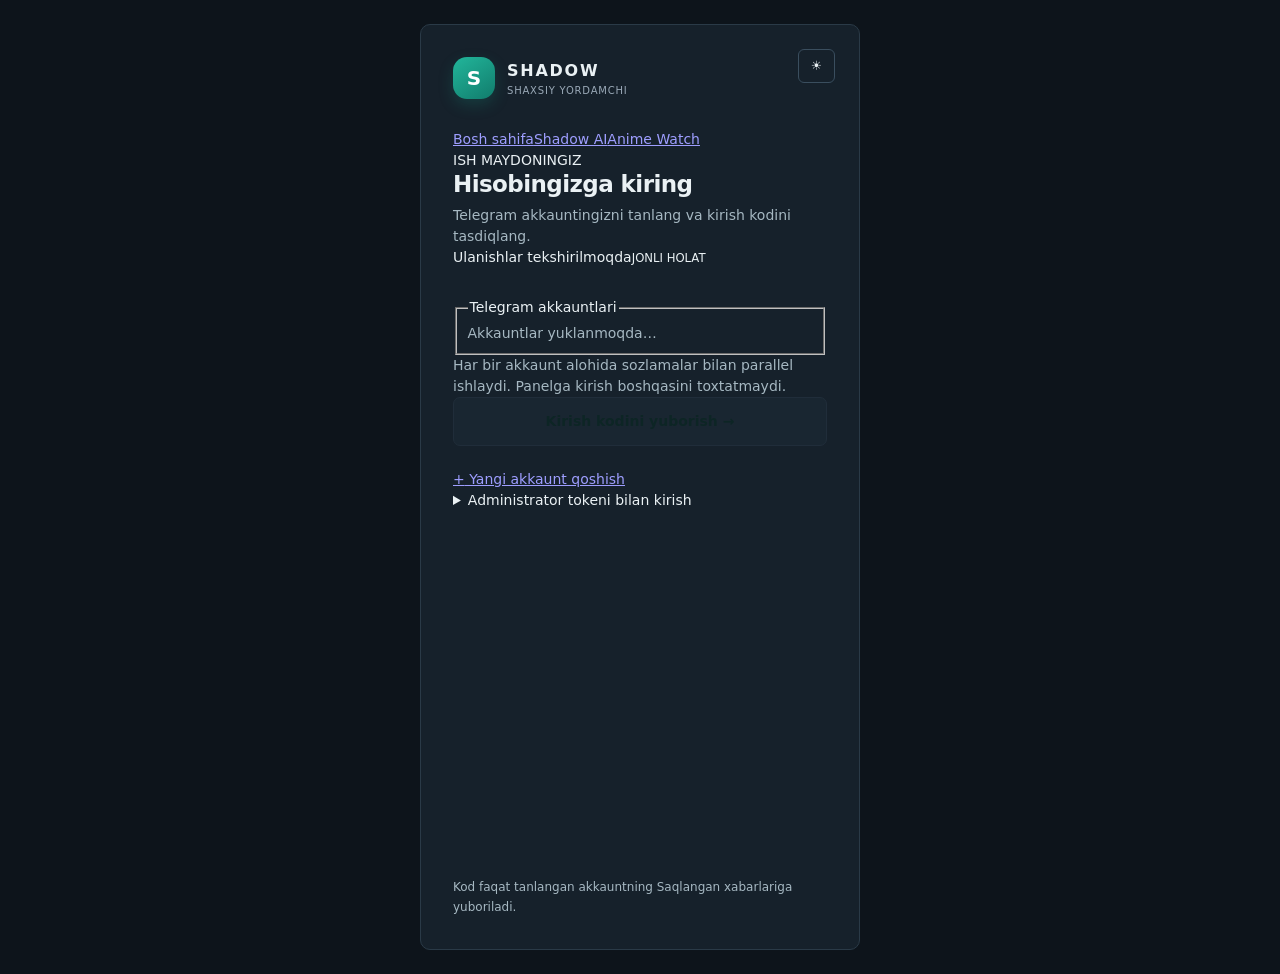
==== commit 385d784c: "Follow YummyAnime title layout and expose Shadow home navigation Replace the anime popup with an inl" ====
--- a/shadow/dashboard.html
+++ b/shadow/dashboard.html
@@ -1200,6 +1200,7 @@
   <main class="login">
     <div class="brand"><div class="mark">S</div><div><strong>SHADOW</strong><small>SHAXSIY YORDAMCHI</small></div></div>
     <button class="theme-toggle" type="button" data-theme-toggle aria-label="Rang rejimini ozgartirish" title="Rang rejimi">☀</button>
+    <nav class="service-switcher" aria-label="Shadow xizmatlari"><a href="/home">Bosh sahifa</a><a href="/dashboard#aiworkspace">Shadow AI</a><a href="/anime">Anime Watch</a></nav>
     <div class="login-heading"><span class="login-overline">ISH MAYDONINGIZ</span><h1>Hisobingizga kiring</h1><p>Telegram akkauntingizni tanlang va kirish kodini tasdiqlang.</p></div>
     <div id="loginRuntime" class="login-runtime" data-state="loading" role="status"><i></i><span id="loginRuntimeLabel">Ulanishlar tekshirilmoqda</span><small>JONLI HOLAT</small></div>
     <div id="loginError" class="error" role="status" aria-live="polite"></div>
@@ -1764,13 +1765,10 @@
   const symbol=document.createElement('b');symbol.setAttribute('aria-hidden','true');
   symbol.innerHTML='<svg viewBox="0 0 24 24"><path d="m8 5 11 7-11 7Z"/></svg>';
   link.append(symbol,document.createTextNode('Anime Watch'));nav.insertBefore(link,nav.firstChild);
-  const home=document.createElement('a');home.className='nav';home.href='/';home.textContent='← Shadow home';nav.append(home);
+  const home=document.createElement('a');home.className='nav';home.href='/home';home.textContent='← Bosh sahifa · AI & Anime';nav.prepend(home);
  }
- const login=document.querySelector('#login .login-card')||document.querySelector('#login');
- if(login){const links=document.createElement('div');links.style.cssText='display:flex;gap:18px;justify-content:center;padding:18px 0;font-size:12px';
-  for(const [name,url] of [['← Shadow home','/'],['Anime Watch ↗','/anime']]){const a=document.createElement('a');a.href=url;a.textContent=name;links.append(a);}
-  login.append(links);
- }
+ const actions=document.querySelector('.top-actions');
+ if(actions){const home=document.createElement('a');home.id='shadowHomeButton';home.className='btn service-home-link';home.href='/home';home.textContent='← Bosh sahifa';actions.prepend(home);}
 })();
 </script>
 <script src="/dashboard/development.js" defer></script>
